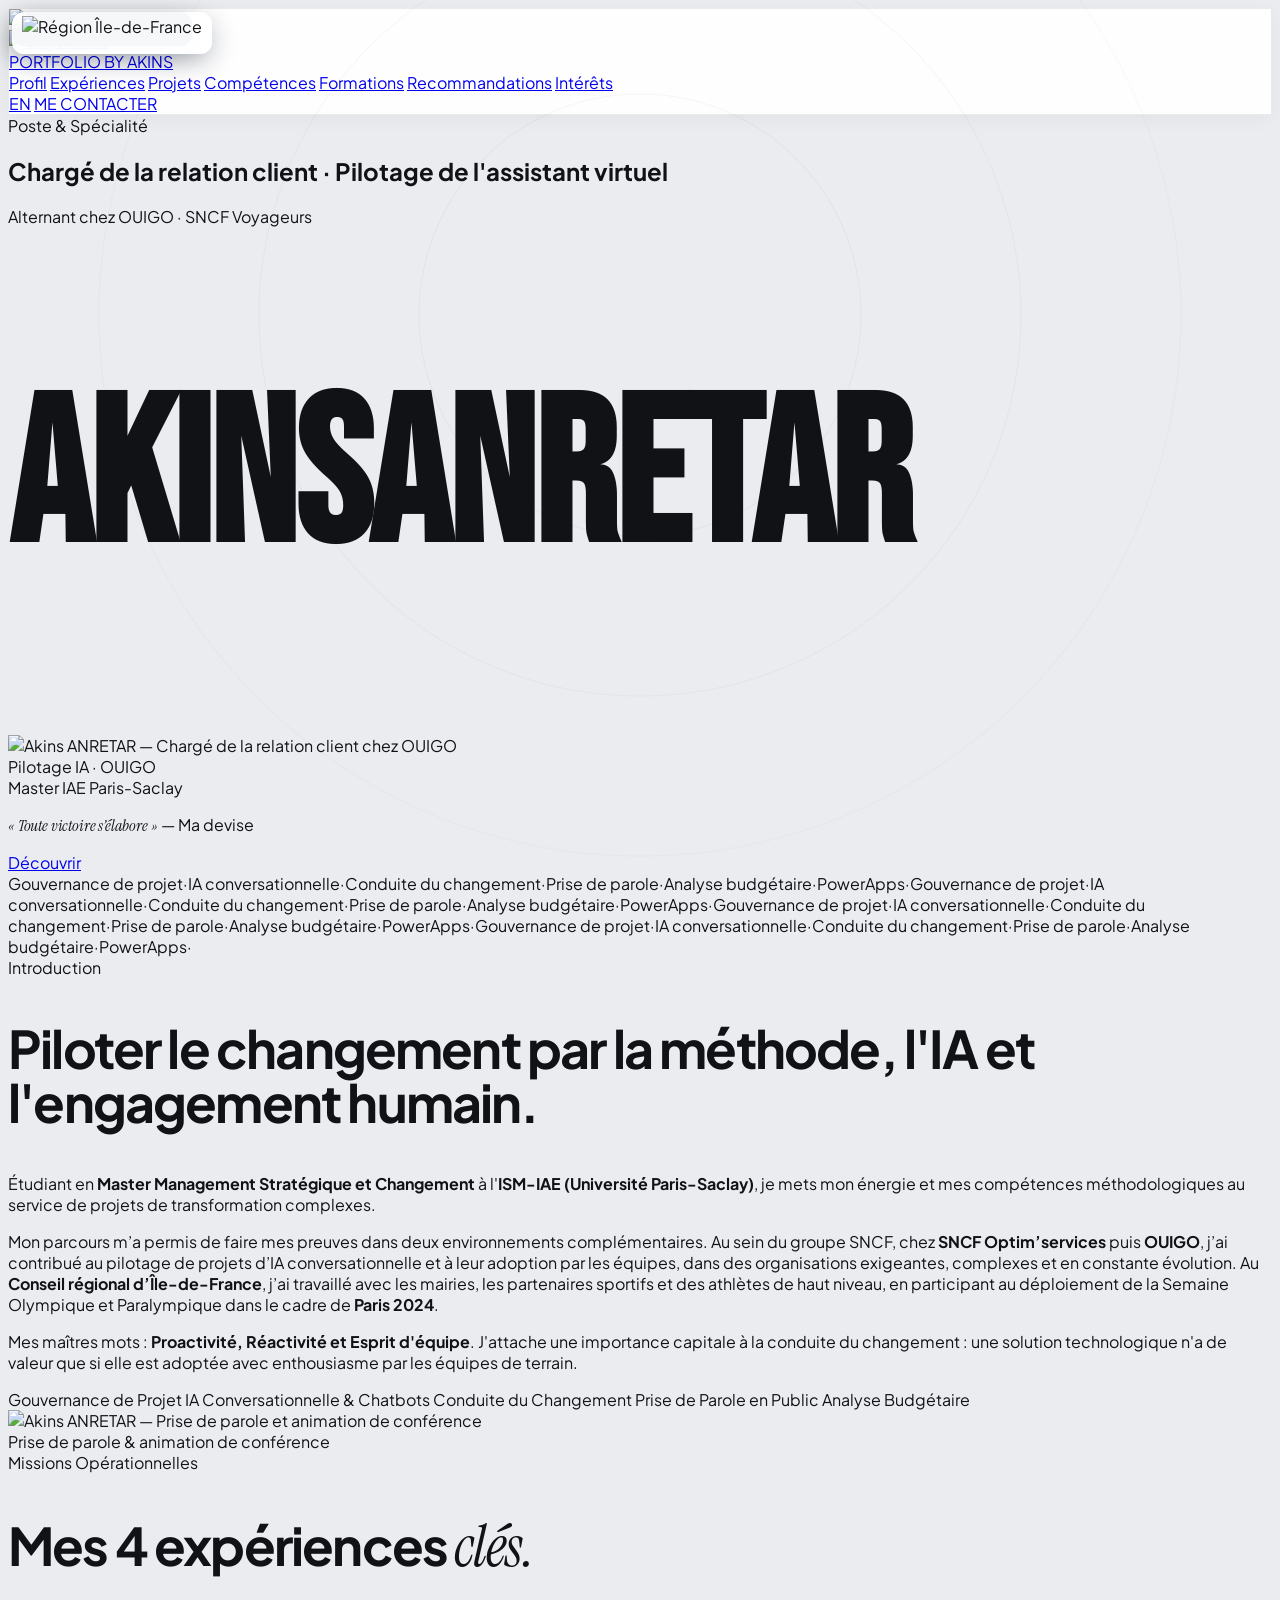
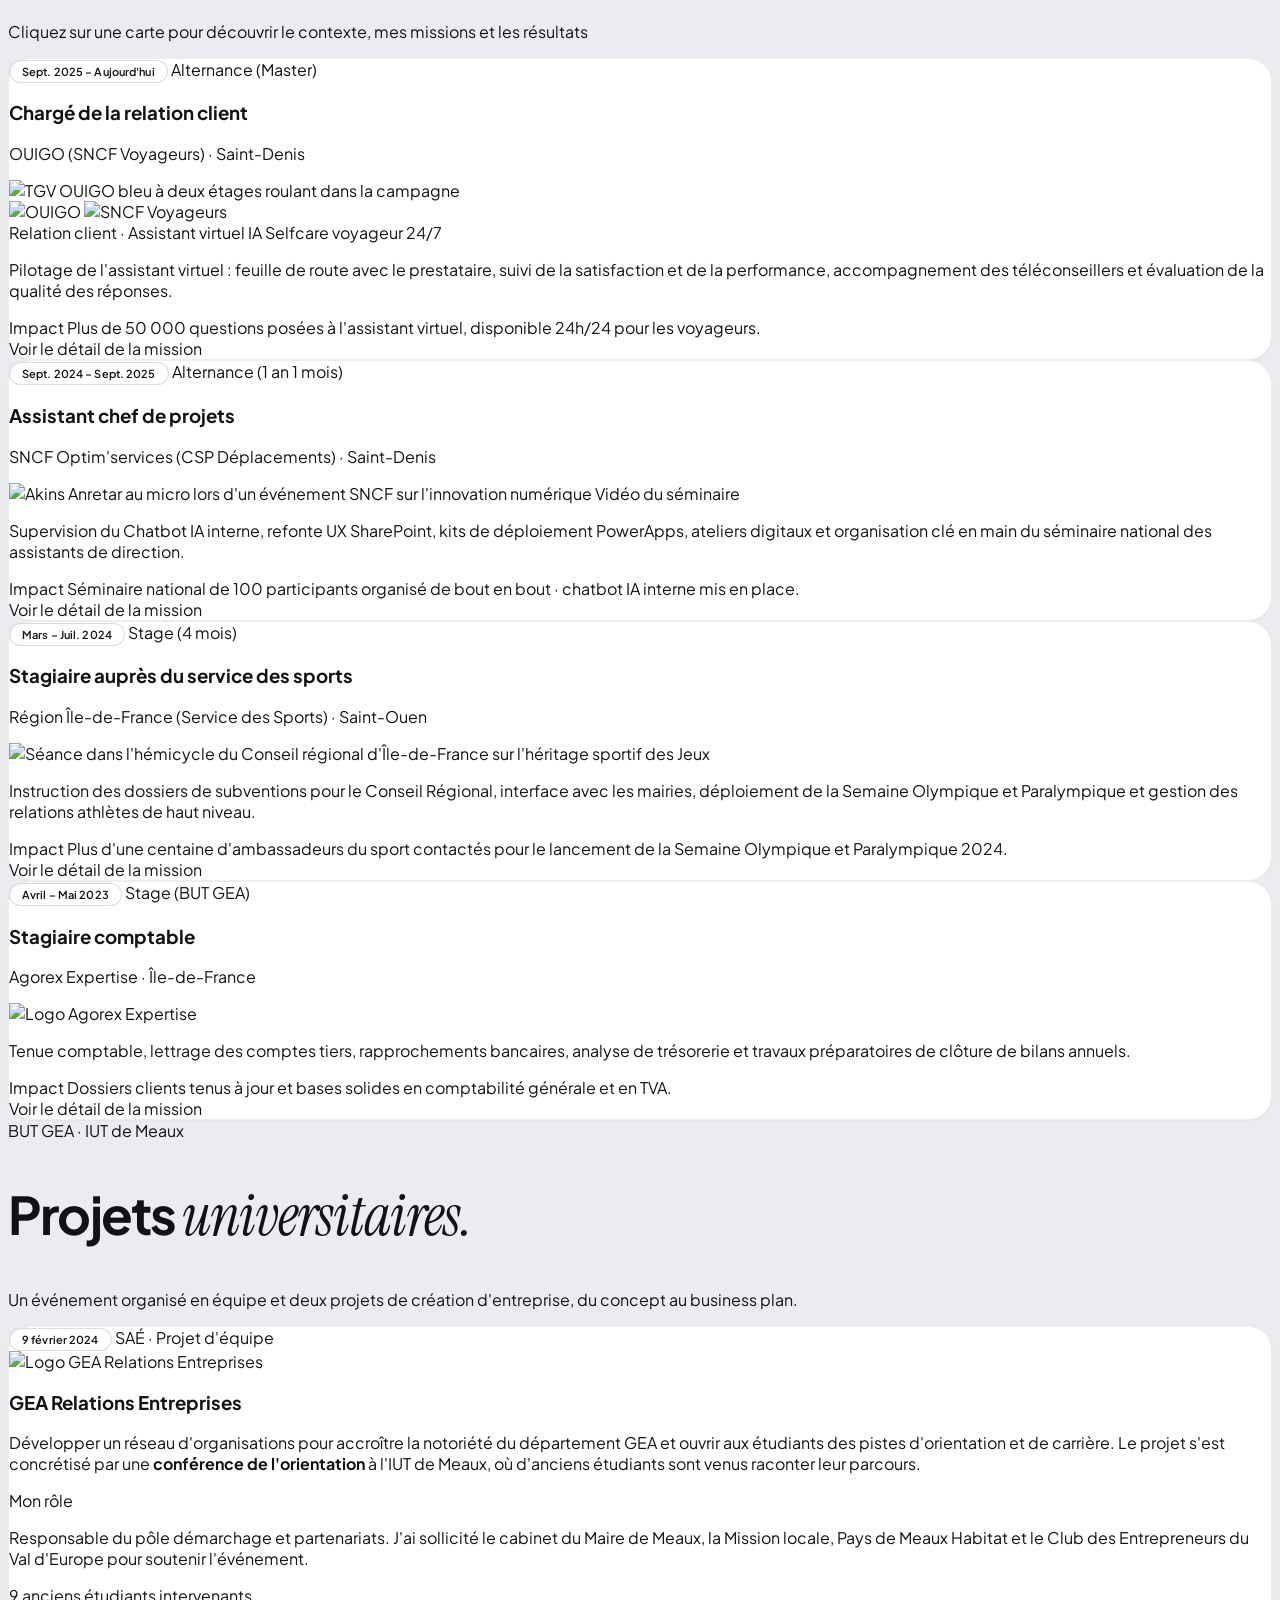
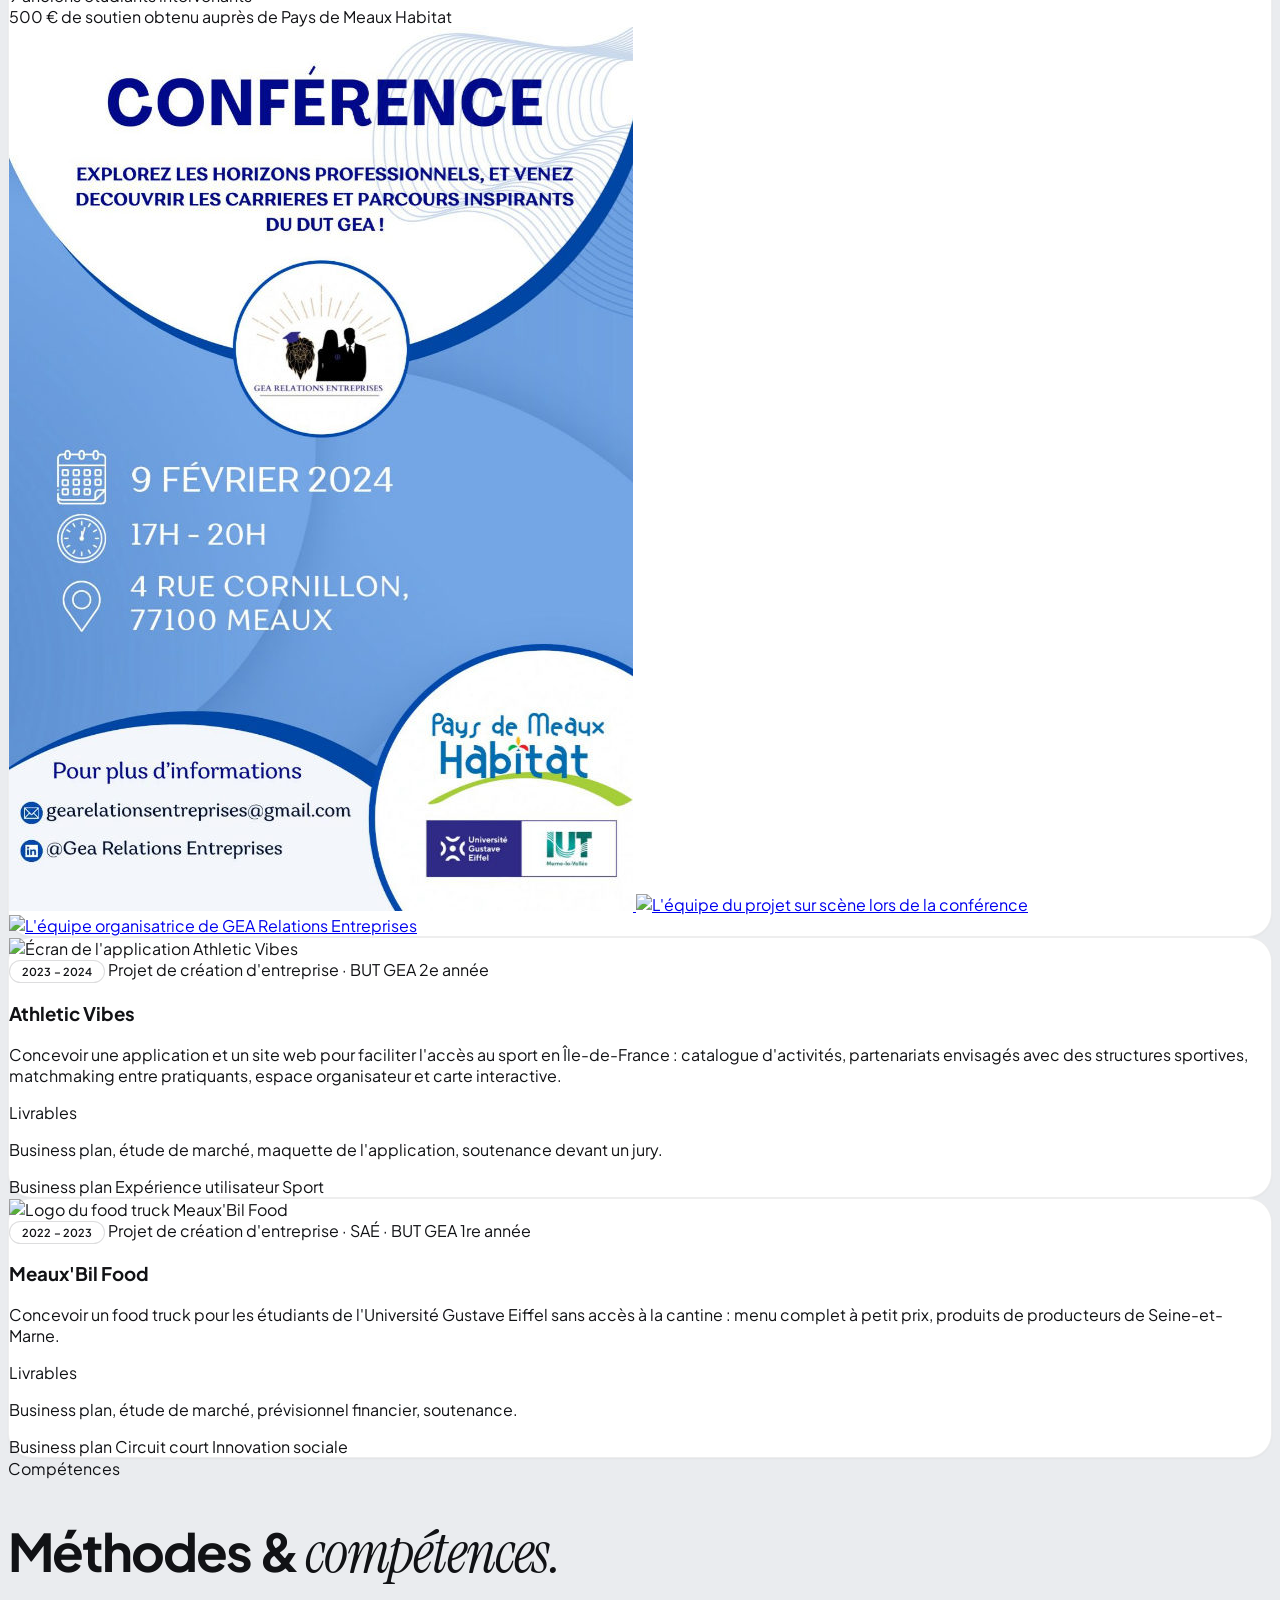
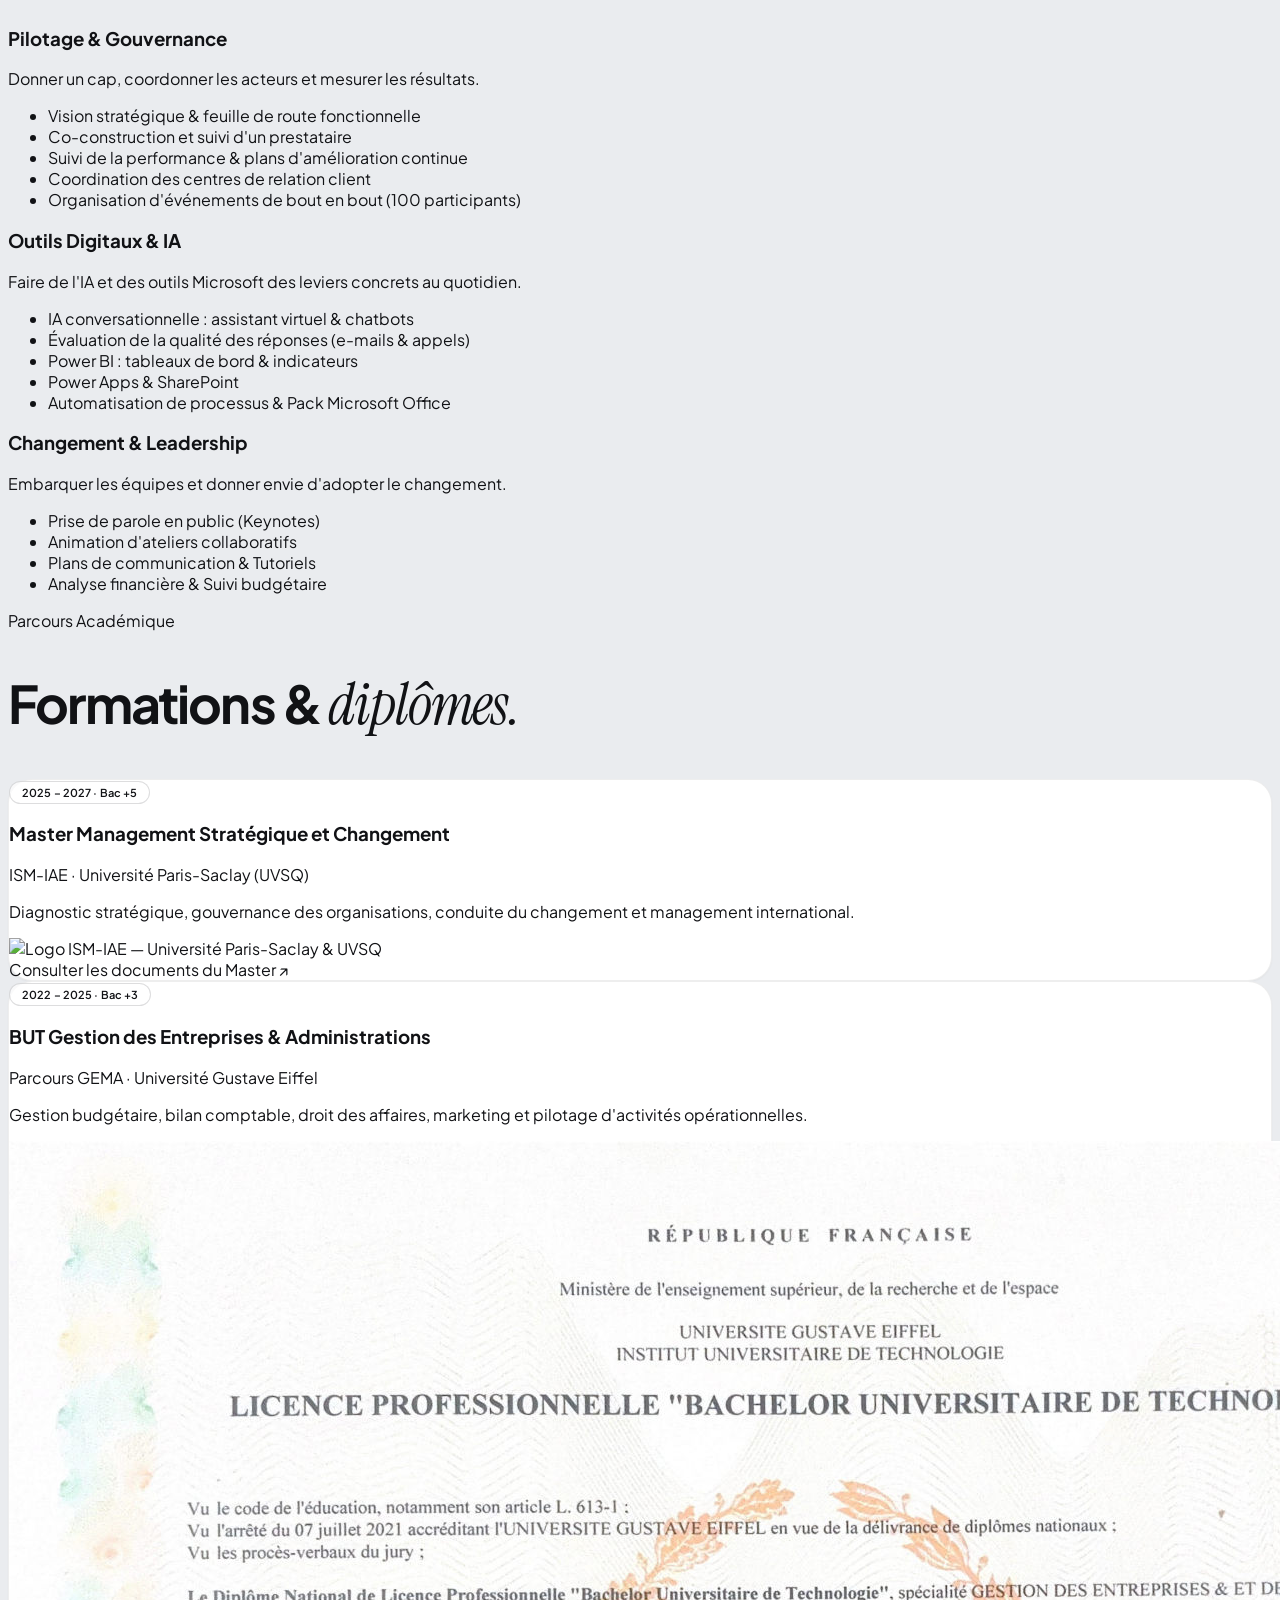
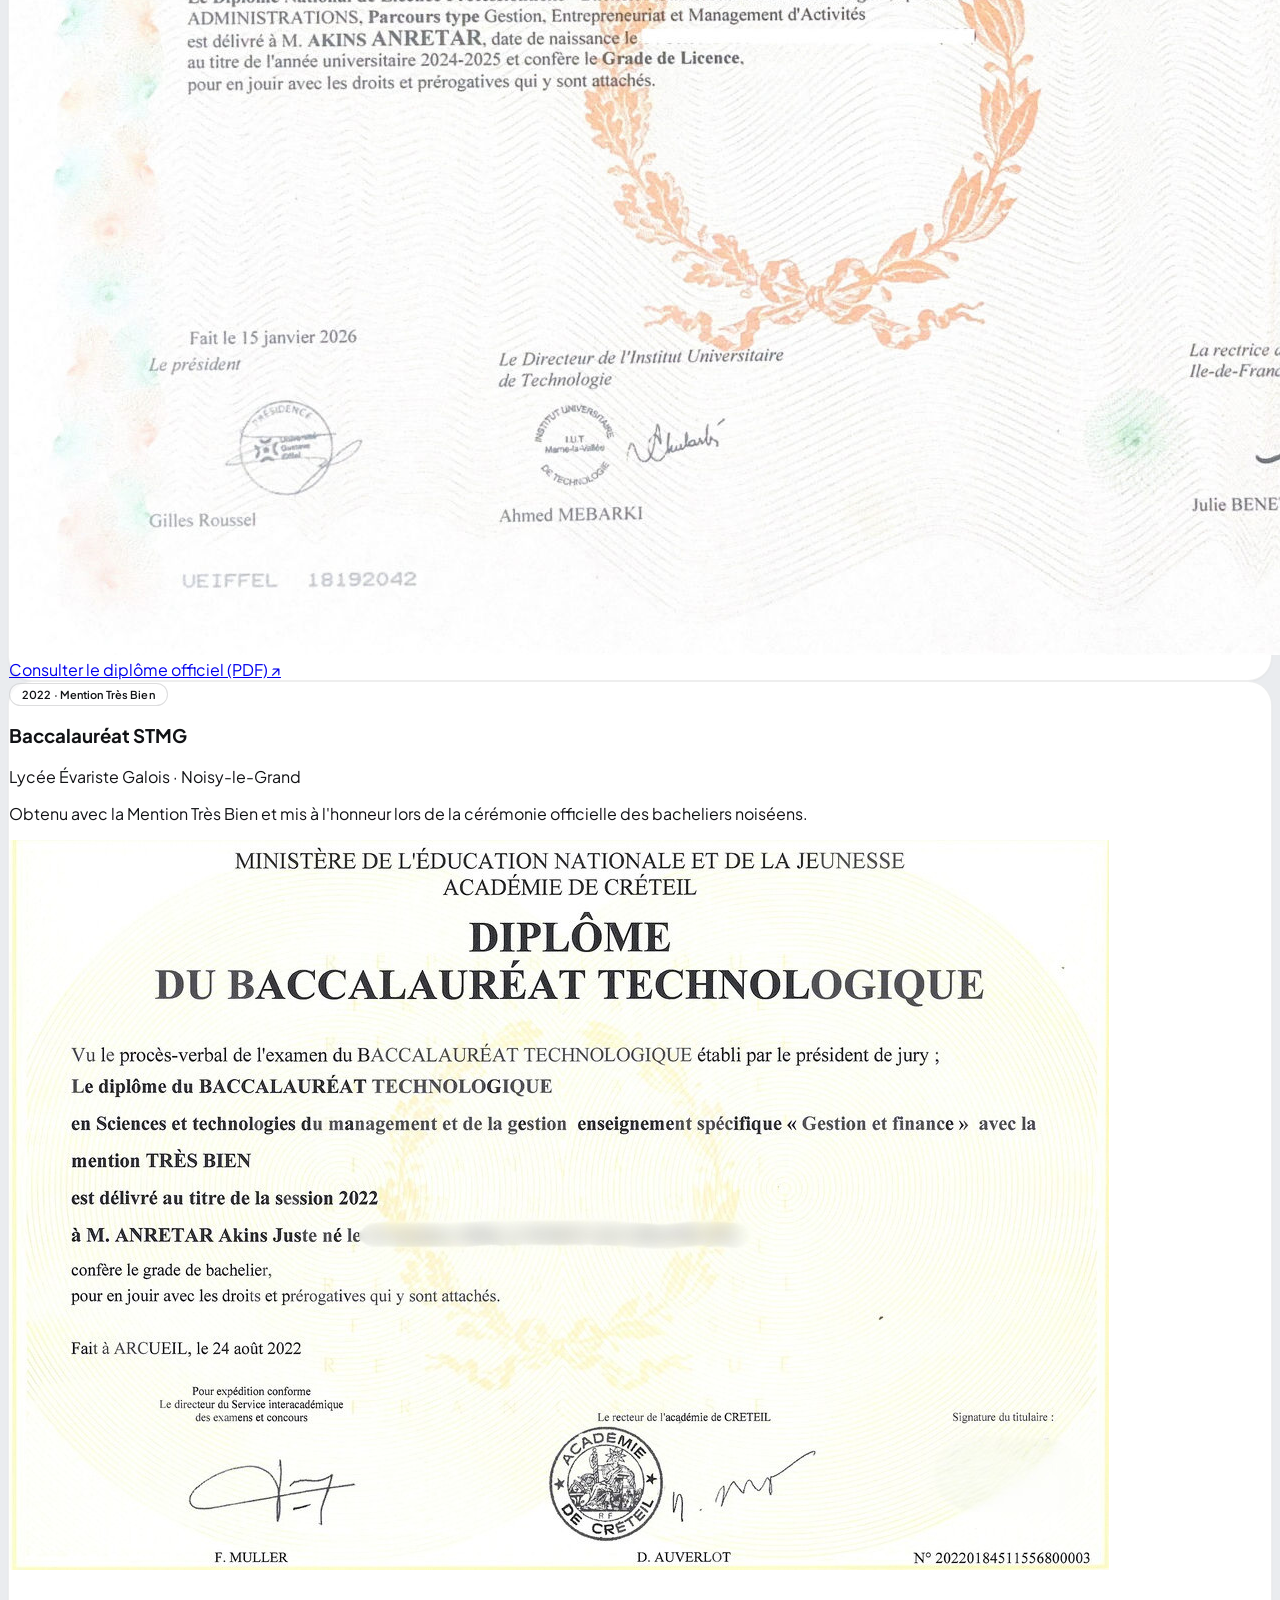
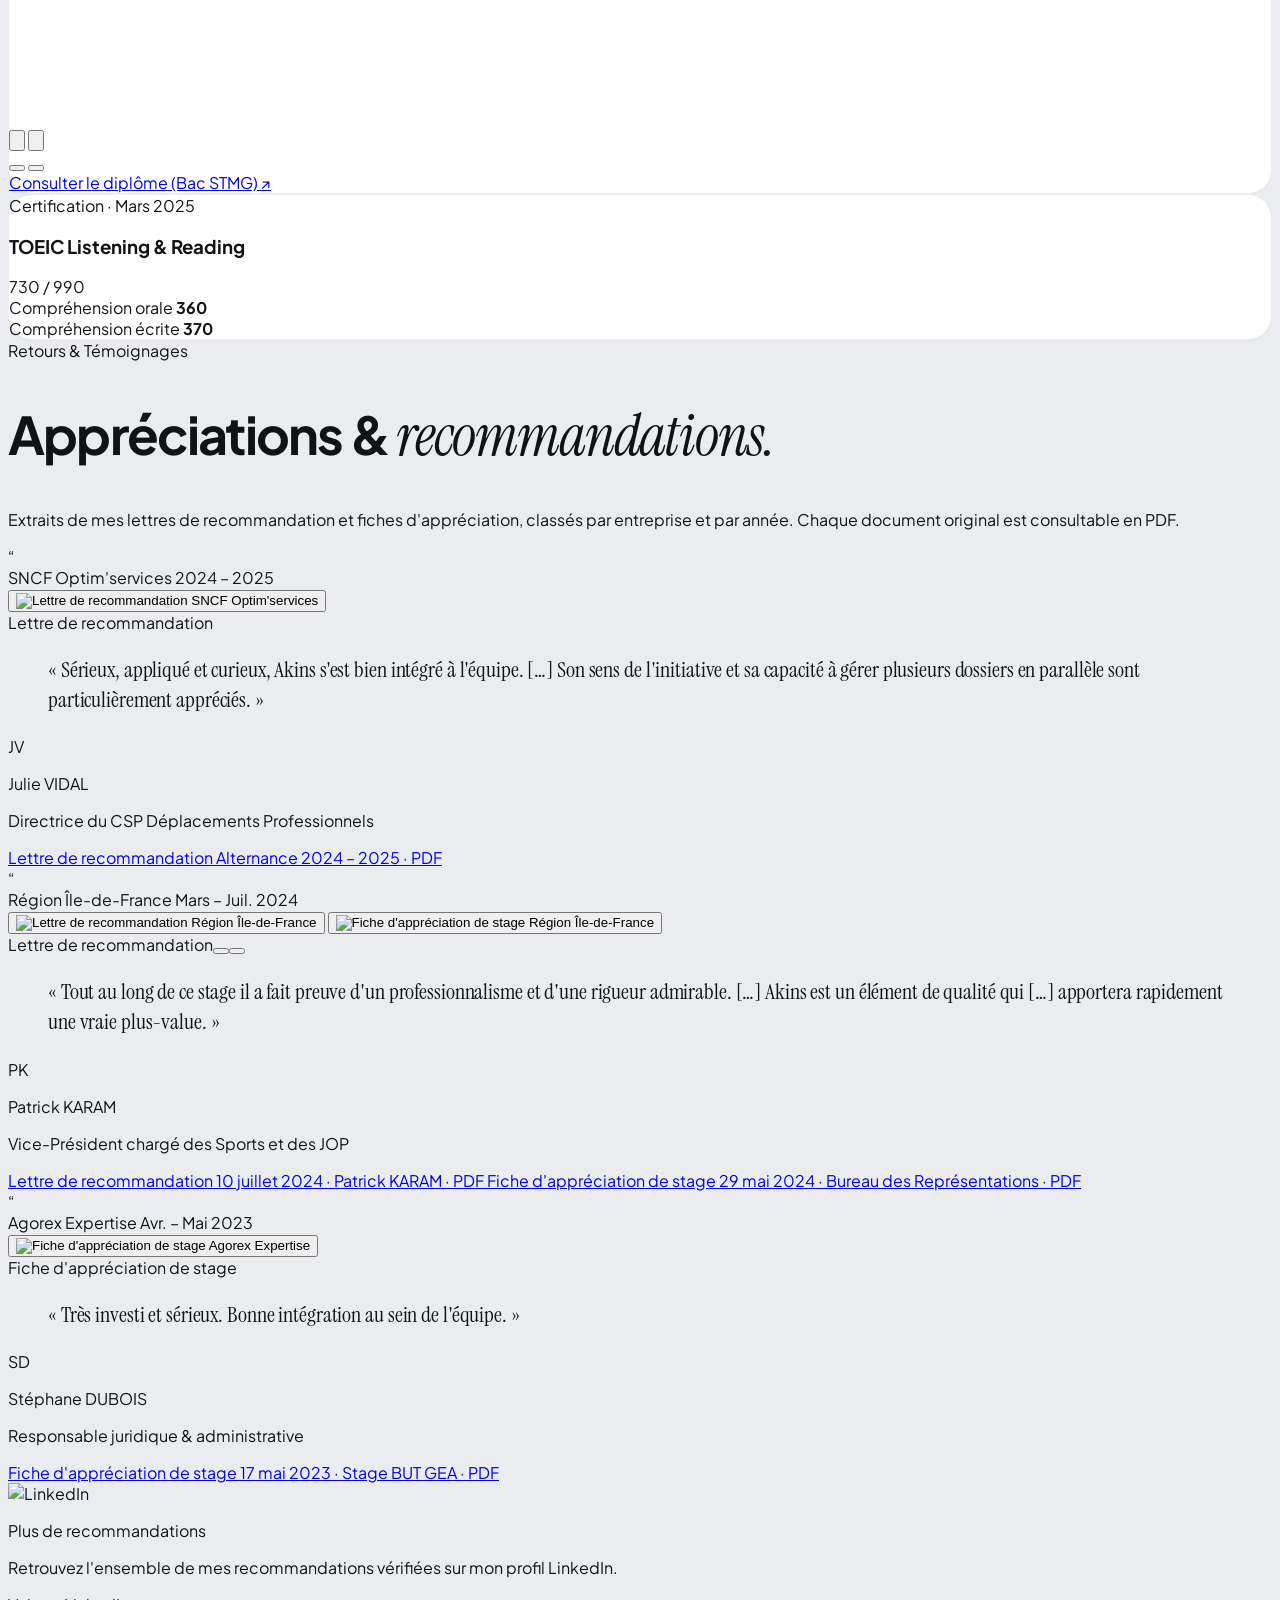
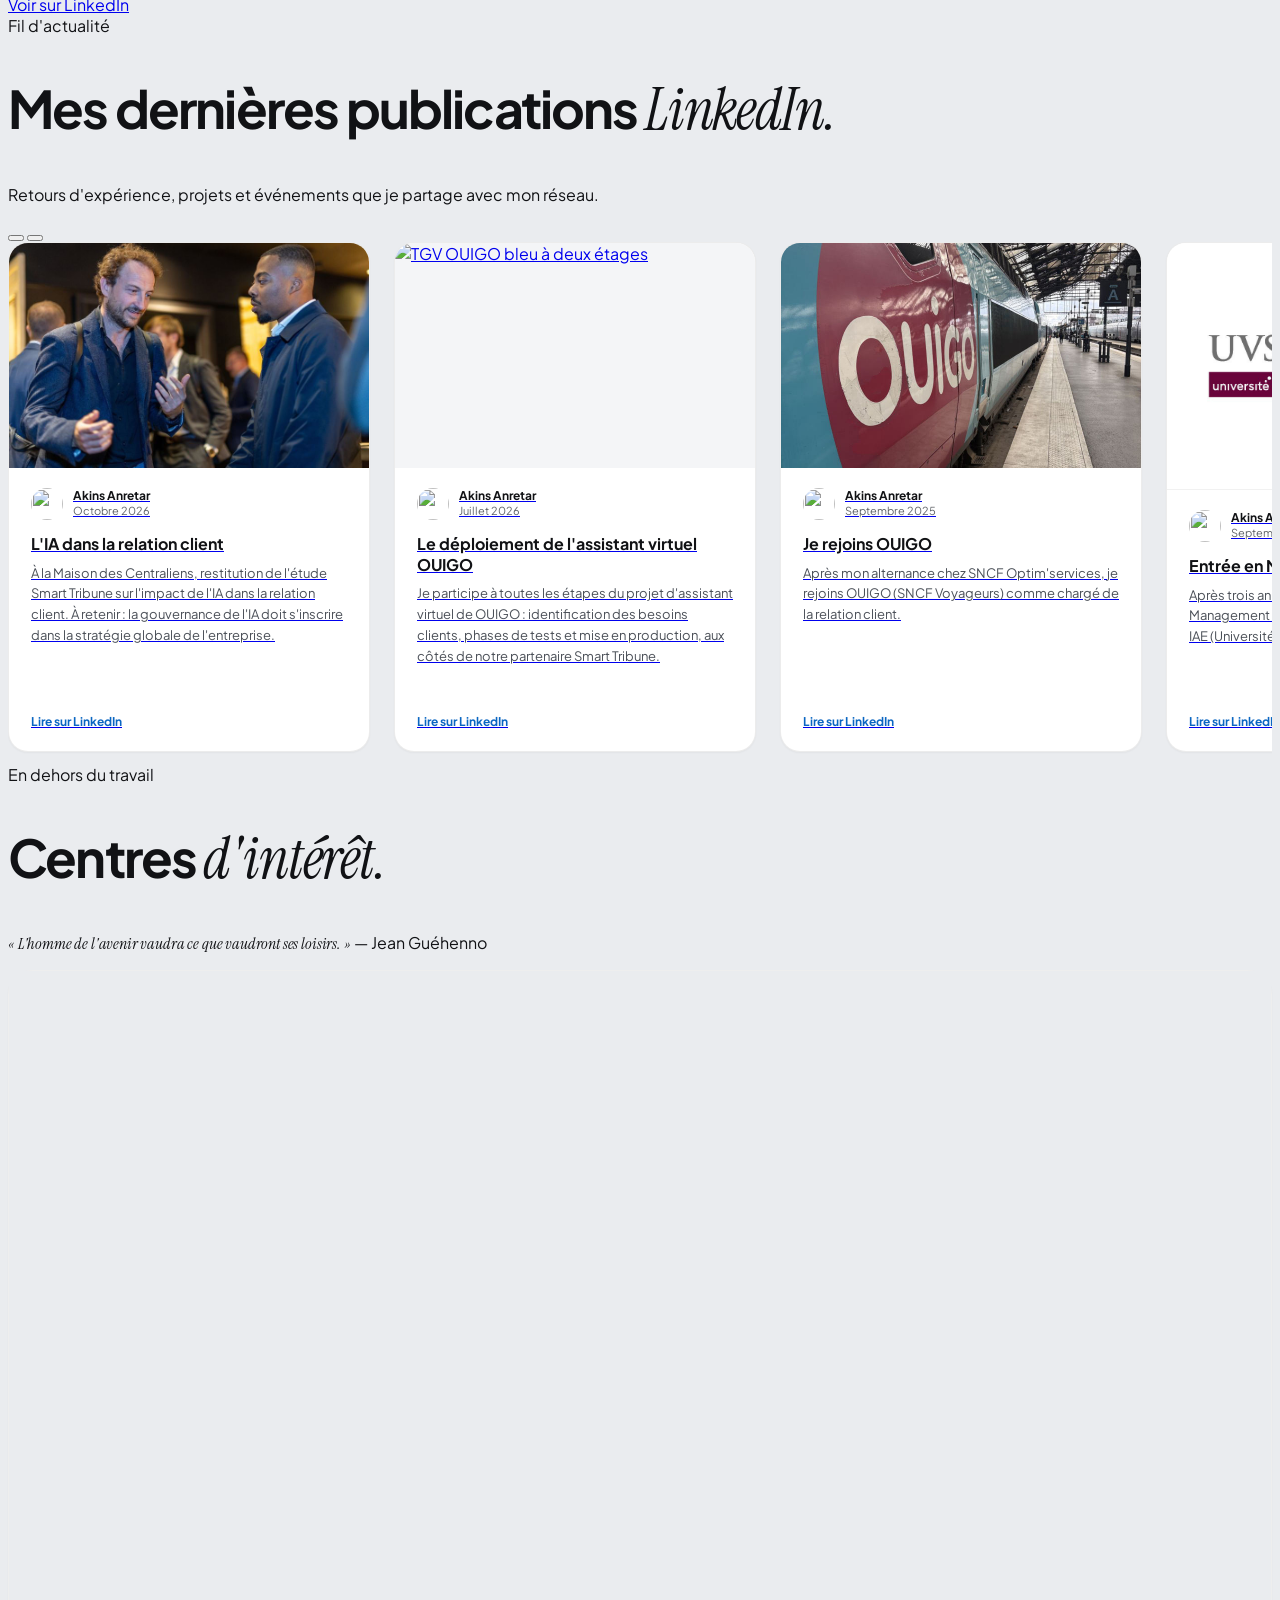
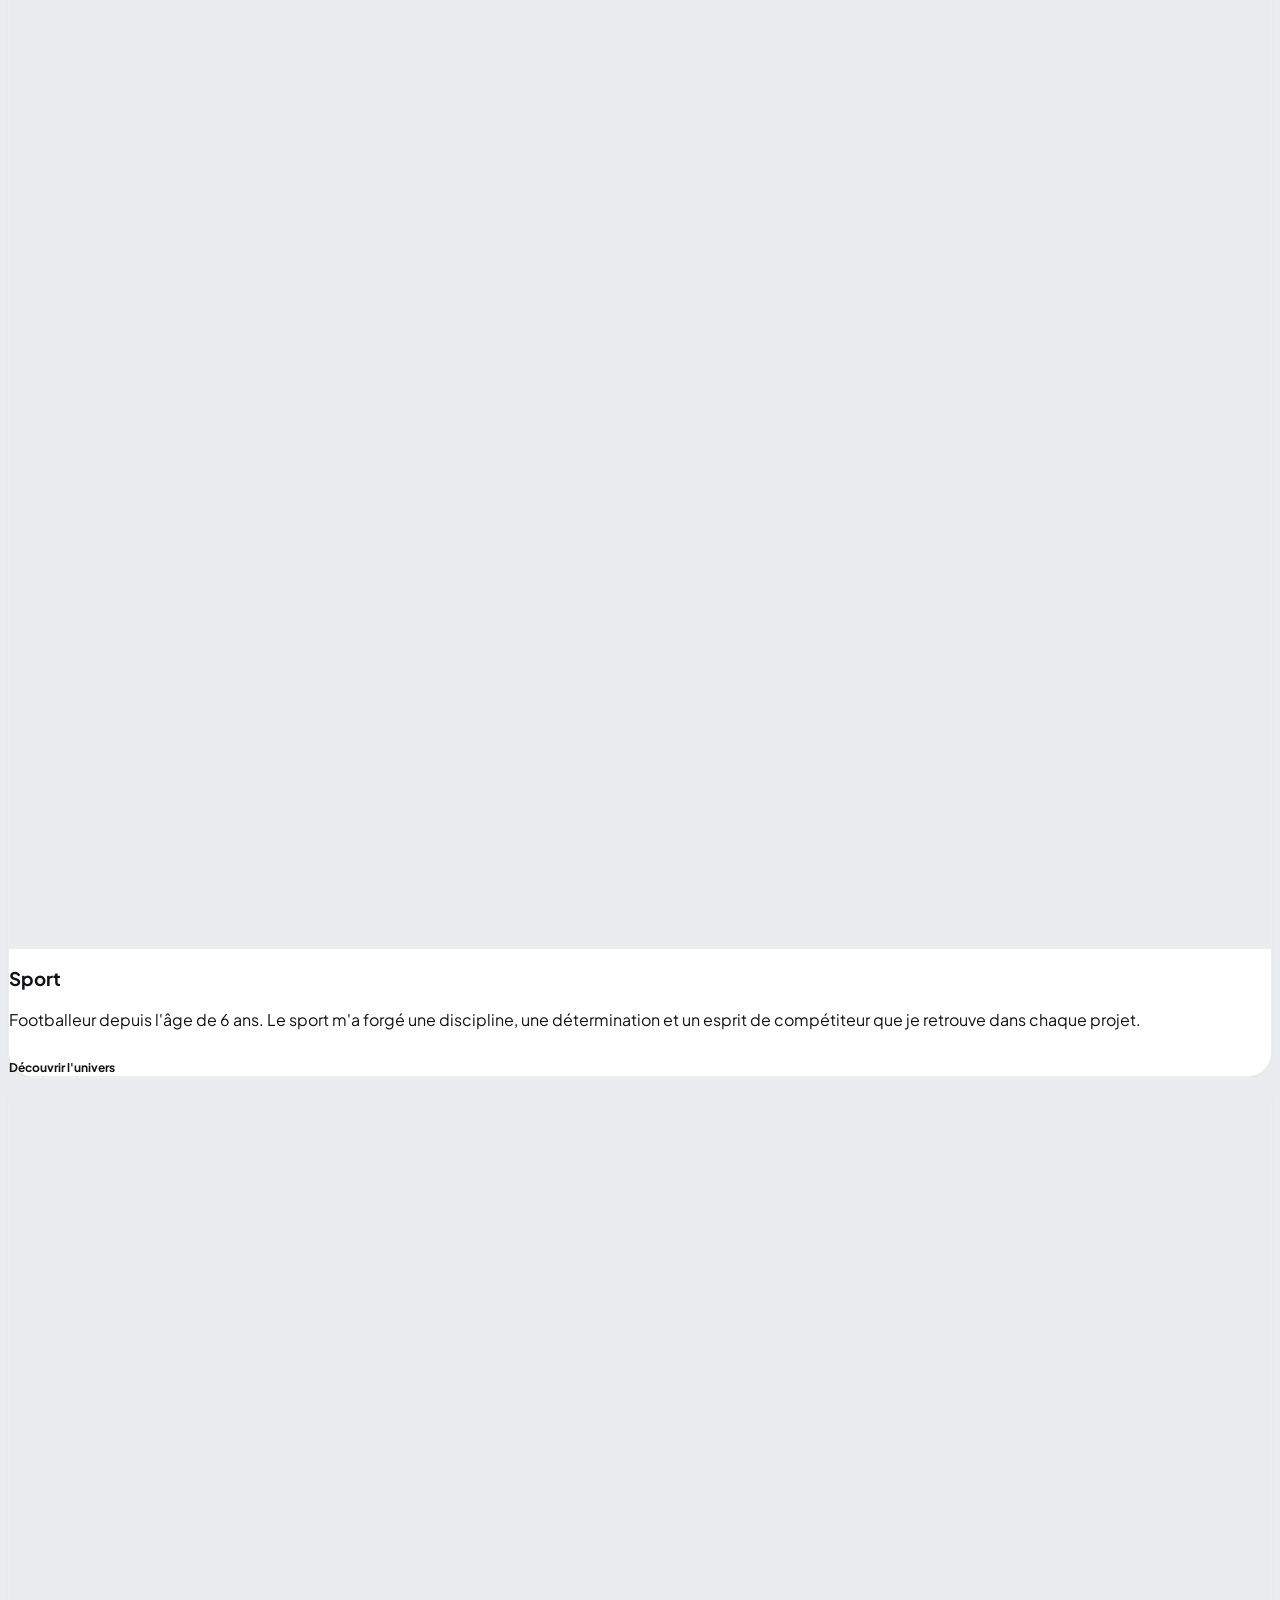
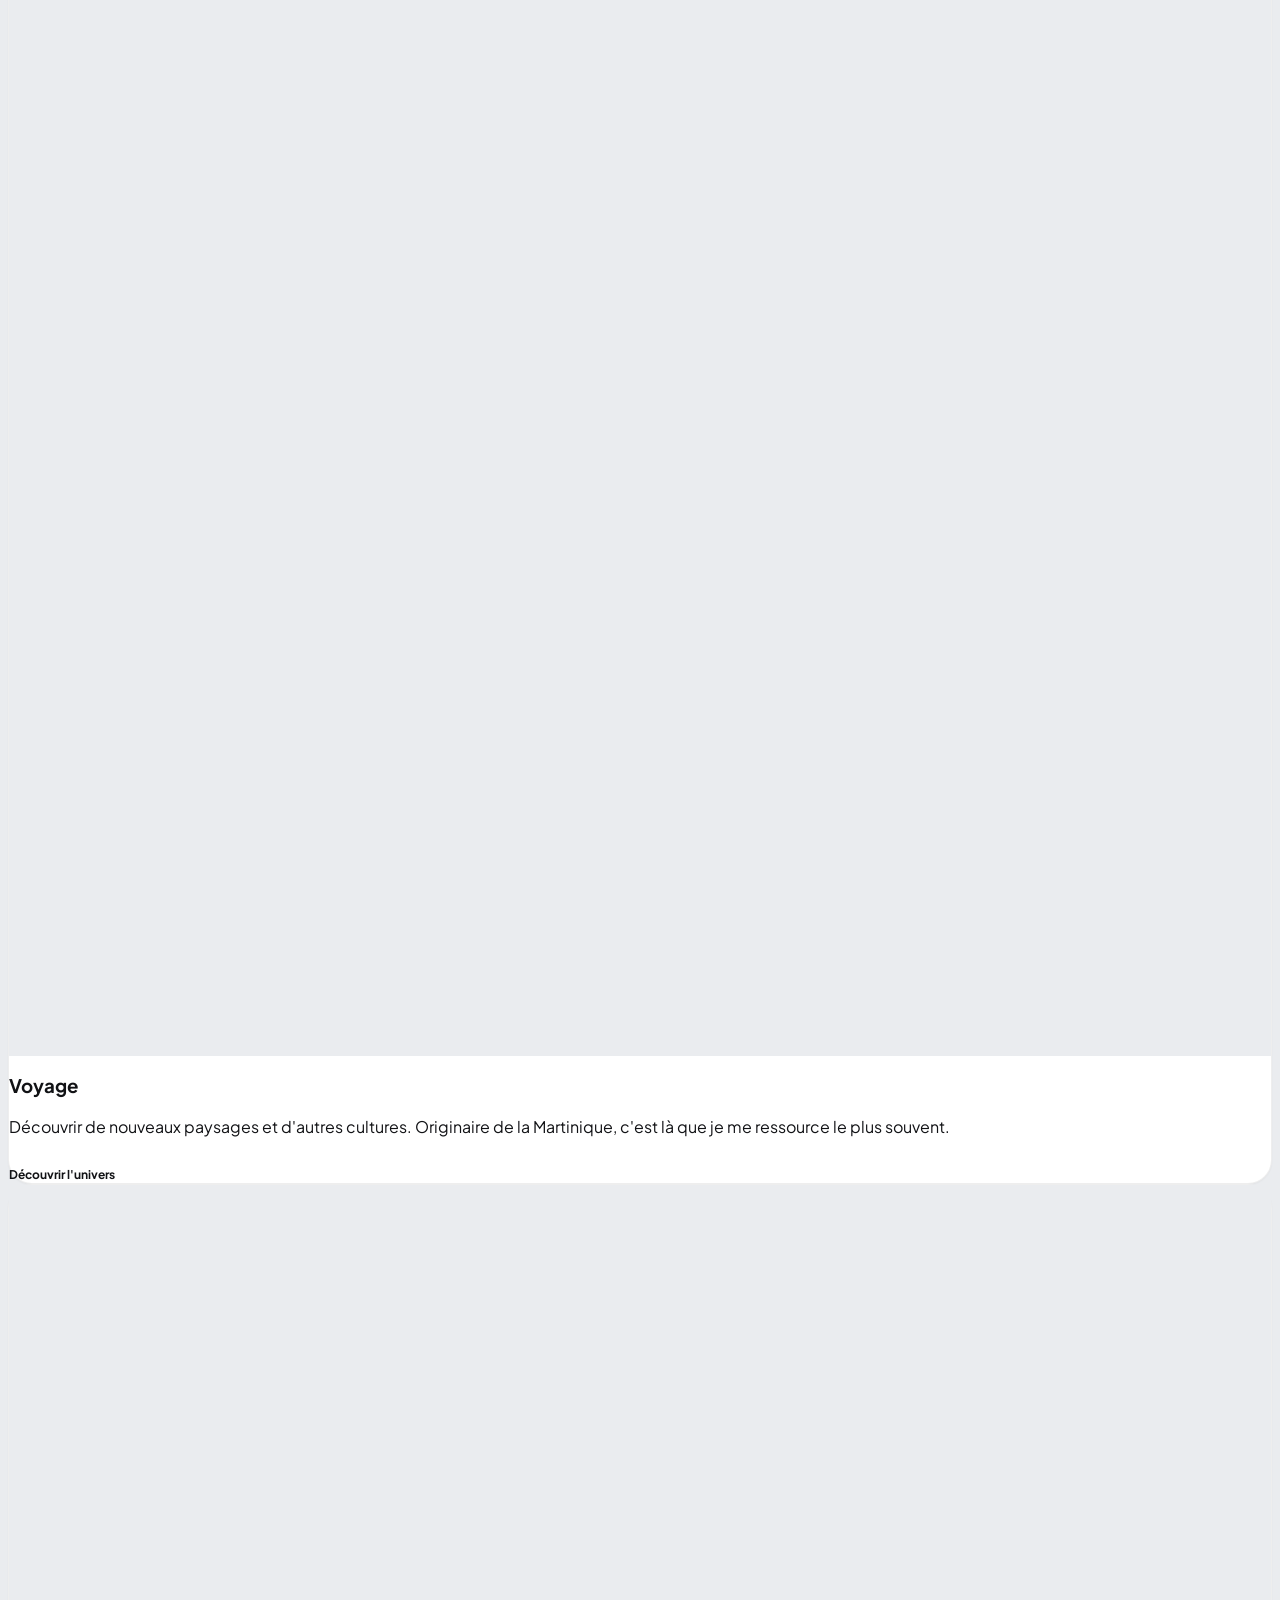
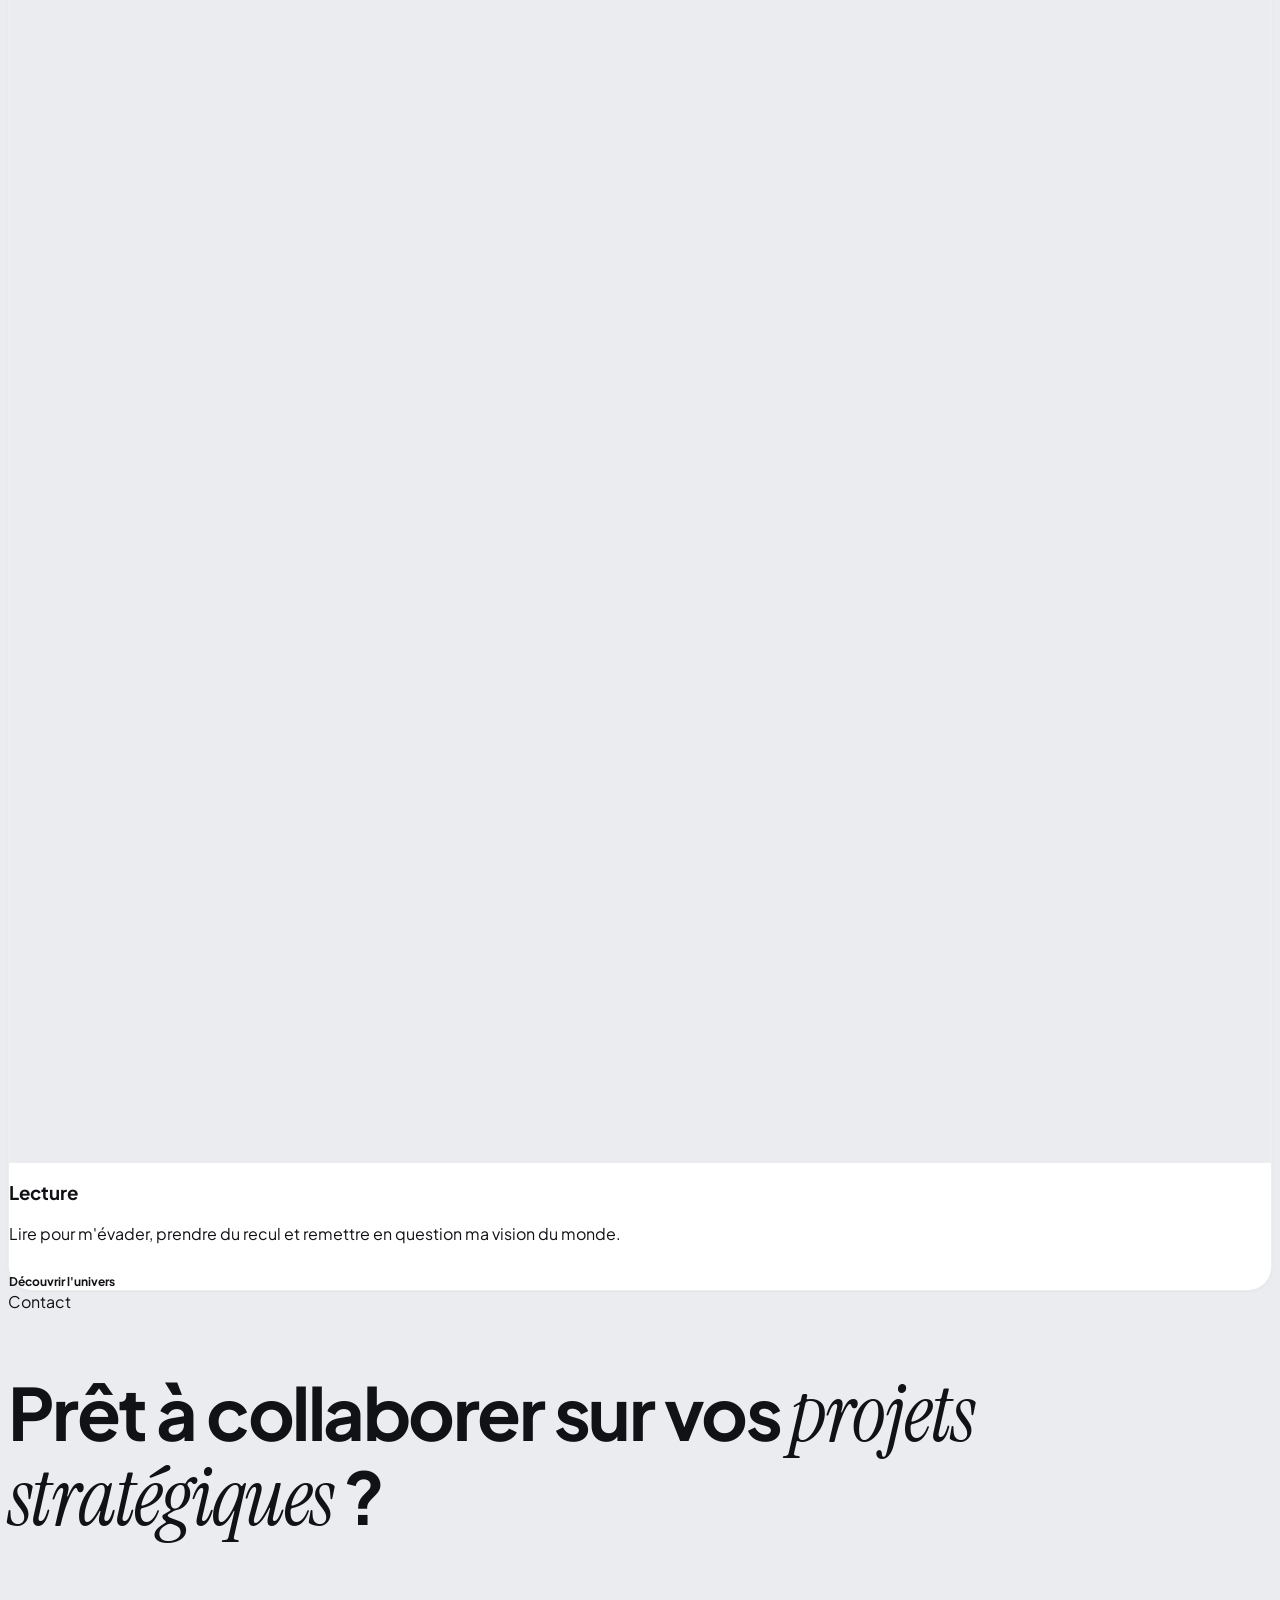
==== index.html @ fc7fabdc "Introduction : nouveau titre de section et « faire mes preuves », en français et en anglais Co-Autho" ====
<!DOCTYPE html>
<html lang="fr" class="scroll-smooth">

<head>
  <script>document.documentElement.classList.add('fx')</script>
  <meta charset="UTF-8">
  <meta name="viewport" content="width=device-width, initial-scale=1.0">
  <title>Akins ANRETAR — Chargé de la relation client chez OUIGO</title>
  <meta name="description"
    content="Portfolio d'Akins ANRETAR, chargé de la relation client chez OUIGO (SNCF Voyageurs), en charge du pilotage de l'assistant virtuel. Master Management Stratégique (IAE Paris-Saclay).">
  <meta name="author" content="Akins ANRETAR">
  <meta name="theme-color" content="#111215">
  <meta property="og:type" content="profile">
  <meta property="og:locale" content="fr_FR">
  <meta property="og:title" content="Akins ANRETAR — Chargé de la relation client chez OUIGO">
  <meta property="og:description"
    content="Pilotage de projets IA et conduite du changement chez OUIGO et SNCF Optim'services. Master Management Stratégique & Changement (ISM-IAE Paris-Saclay).">
  <meta property="og:url" content="https://akinsanretar.github.io/portfolio-akins/">
  <meta property="og:image" content="https://akinsanretar.github.io/portfolio-akins/assets/images/og-image.jpg">
  <meta property="og:image:width" content="1200">
  <meta property="og:image:height" content="630">
  <meta property="og:image:alt" content="Akins ANRETAR, chargé de la relation client chez OUIGO">
  <meta name="twitter:card" content="summary_large_image">
  <meta name="twitter:title" content="Akins ANRETAR — Chargé de la relation client chez OUIGO">
  <meta name="twitter:description"
    content="Pilotage de l'assistant virtuel chez OUIGO, conduite du changement. Master Management Stratégique & Changement (ISM-IAE Paris-Saclay).">
  <meta name="twitter:image" content="https://akinsanretar.github.io/portfolio-akins/assets/images/og-image.jpg">
  <link rel="canonical" href="https://akinsanretar.github.io/portfolio-akins/">
  <link rel="alternate" hreflang="fr" href="https://akinsanretar.github.io/portfolio-akins/">
  <link rel="alternate" hreflang="en" href="https://akinsanretar.github.io/portfolio-akins/en.html">
  <link rel="alternate" hreflang="x-default" href="https://akinsanretar.github.io/portfolio-akins/">
  <link rel="icon" type="image/png" sizes="32x32" href="assets/images/favicon-32.png">
  <link rel="icon" type="image/png" sizes="192x192" href="assets/images/icon-192.png">
  <link rel="apple-touch-icon" href="assets/images/apple-touch-icon.png">

  <script type="application/ld+json">
  {
    "@context": "https://schema.org",
    "@type": "Person",
    "name": "Akins ANRETAR",
    "url": "https://akinsanretar.github.io/portfolio-akins/",
    "image": "https://akinsanretar.github.io/portfolio-akins/assets/images/img_PRO.jpg",
    "jobTitle": "Chargé de la relation client",
    "description": "Chargé de la relation client chez OUIGO, en charge du pilotage de l'assistant virtuel.",
    "worksFor": {
      "@type": "Organization",
      "name": "OUIGO (SNCF Voyageurs)",
      "url": "https://www.ouigo.com/"
    },
    "alumniOf": [
      { "@type": "CollegeOrUniversity", "name": "ISM-IAE, Université Paris-Saclay" },
      { "@type": "CollegeOrUniversity", "name": "IUT de Meaux, Université Gustave Eiffel" }
    ],
    "knowsLanguage": ["fr", "en"],
    "sameAs": ["https://www.linkedin.com/in/akins-anretar"]
  }
  </script>

  <!-- Tailwind CSS via CDN -->
  <script src="https://cdn.tailwindcss.com"></script>
  <script>
    tailwind.config = {
      theme: {
        extend: {
          colors: {
            brand: {
              page: '#EAECEF',
              card: '#FFFFFF',
              dark: '#111215',
              muted: '#5F6368',
              border: '#D8DCE2'
            }
          },
          fontFamily: {
            sans: ['"Plus Jakarta Sans"', 'system-ui', '-apple-system', 'sans-serif'],
            display: ['"Bebas Neue"', '"Anton"', 'sans-serif'],
          }
        }
      }
    }
  </script>

  <!-- Lucide Icons -->
  <script src="https://unpkg.com/lucide@0.460.0/dist/umd/lucide.min.js"></script>

  <!-- Custom CSS for Matthew Brutalist Luxe Theme -->
  <link rel="stylesheet" href="assets/css/style.css?v=20261105c">
  <link rel="stylesheet" href="assets/css/apple-effects.css?v=20261105c">
  <link rel="stylesheet" href="assets/css/doc-stack.css?v=20261105c">
  <link rel="stylesheet" href="assets/css/interests.css?v=20261105c">
  <link rel="stylesheet" href="assets/css/train-cover.css?v=20261105c">
</head>

<body class="bg-[#EAECEF] text-[#111215] antialiased selection:bg-black selection:text-white relative">

  <!-- ========================================== -->
  <!-- OVERLAY DE RÉVÉLATION (LOGO REVEAL APPLE LIGHT) -->
  <!-- ========================================== -->
  <div id="logo-reveal-overlay" aria-hidden="true"
    class="fixed inset-0 z-[9999] bg-[#FBFBFD] flex flex-col items-center justify-center cursor-pointer select-none outline-none"
    style="transition: transform 800ms cubic-bezier(0.77, 0, 0.175, 1); will-change: transform;">
    
    <!-- Halot subtil d'ambiance Apple -->
    <div class="absolute inset-0 bg-[radial-gradient(circle_at_50%_45%,rgba(0,0,0,0.015),transparent_70%)] pointer-events-none"></div>

    <div id="logo-reveal-content" class="relative z-10 flex flex-col items-center justify-center gap-7 px-6 transition-all duration-700 ease-out opacity-0 scale-95 translate-y-2">
      <!-- Logo centré façon Apple Studio -->
      <div class="relative flex items-center justify-center p-6 sm:p-7 rounded-3xl bg-white border border-black/[0.05] shadow-[0_20px_50px_rgba(0,0,0,0.05)] hover:shadow-[0_25px_60px_rgba(0,0,0,0.08)] transition-all duration-500">
        <img src="assets/images/Logo_AKINS.png" alt="Logo Akins ANRETAR"
          class="w-[clamp(110px,20vw,170px)] h-auto object-contain drop-shadow-[0_2px_8px_rgba(0,0,0,0.04)]" />
      </div>

      <!-- Signature manuscrite qui s'écrit -->
      <div class="relative -mt-2 flex flex-col items-center pointer-events-none" aria-hidden="true">
        <span id="logo-reveal-signature" class="signature">Akins Anretar</span>
        <span id="logo-reveal-signature-line" class="signature-line"></span>
      </div>

    </div>
  </div>

  <script>
    (function () {
      const overlay = document.getElementById('logo-reveal-overlay');
      const content = document.getElementById('logo-reveal-content');
      if (!overlay || !content) return;

      // L'intro ne s'affiche qu'une fois par visite, et jamais sur un lien direct vers une section
      let seen = false;
      try { seen = sessionStorage.getItem('introSeen') === '1'; sessionStorage.setItem('introSeen', '1'); } catch (e) {}
      if (seen || location.hash) { overlay.remove(); return; }

      // 1. Préchargement du son de transition
      let revealAudio = null;

      try {
        revealAudio = new Audio('assets/audio/reveal.mp3');
        revealAudio.preload = 'auto';
        revealAudio.onerror = function () { revealAudio = null; };
      } catch (e) {
        revealAudio = null;
      }

      // Animation d'apparition du logo
      setTimeout(function () {
        content.classList.remove('opacity-0', 'scale-90', 'translate-y-2');
        content.classList.add('opacity-100', 'scale-100', 'translate-y-0');
      }, 50);

      // 2. Signature : elle s'écrit sous le logo, puis l'écran s'efface tout seul
      const signature = document.getElementById('logo-reveal-signature');
      const signatureLine = document.getElementById('logo-reveal-signature-line');
      const reducedMotion = window.matchMedia && window.matchMedia('(prefers-reduced-motion: reduce)').matches;

      function startSignature() {
        if (!signature || signature.classList.contains('is-writing')) return;
        signature.classList.add('is-writing');
        if (signatureLine) signatureLine.classList.add('is-writing');
        setTimeout(handleReveal, reducedMotion ? 600 : 2600);
      }

      // On attend la police manuscrite (au plus 1,5 s) pour éviter un affichage de secours
      const fontReady = document.fonts && document.fonts.load
        ? document.fonts.load('1em "Mrs Saint Delafield"')
        : Promise.resolve();
      Promise.race([fontReady, new Promise(function (r) { setTimeout(r, 1500); })])
        .then(function () { setTimeout(startSignature, 450); })
        .catch(startSignature);

      let isRevealed = false;

      function finishReveal() {
        overlay.remove();
        window.dispatchEvent(new Event('resize'));
      }

      function handleReveal() {
        if (isRevealed) return;
        isRevealed = true;

        if (revealAudio) {
          try {
            revealAudio.currentTime = 0;
            const p = revealAudio.play();
            if (p && typeof p.catch === 'function') p.catch(function () {});
          } catch (e) {}
        }

        const prefersReduced = window.matchMedia && window.matchMedia('(prefers-reduced-motion: reduce)').matches;
        if (prefersReduced) {
          finishReveal();
          return;
        }

        // Lancement de l'animation de translation vers le haut
        overlay.style.transform = 'translateY(-100%)';
        content.style.opacity = '0';
        content.style.transform = 'scale(0.9) translateY(-1rem)';

        // Fin de l'animation de révélation (820ms)
        setTimeout(finishReveal, 820);
      }

      // Un clic, une touche ou un défilement passe l'intro immédiatement
      overlay.addEventListener('click', handleReveal);
      window.addEventListener('keydown', handleReveal, { once: true });
      window.addEventListener('wheel', handleReveal, { once: true, passive: true });
      window.addEventListener('touchstart', handleReveal, { once: true, passive: true });
      // Filet de sécurité si la police tarde : l'intro ne dure jamais plus de 5 s
      setTimeout(handleReveal, 5000);
    })();
  </script>

  <!-- ========================================== -->
  <!-- FLOATING PILL NAVBAR                       -->
  <!-- ========================================== -->
  <div class="fixed top-0 left-0 right-0 z-50 px-4 sm:px-6 pt-4 pointer-events-none">
    <header
      class="max-w-5xl mx-auto floating-navbar px-4 sm:px-6 py-3 rounded-2xl sm:rounded-full pointer-events-auto flex items-center justify-between transition-all">

      <!-- Brand Logo / Monogram -->
      <a href="#" class="flex items-center gap-2.5 group">
        <div class="relative w-8 h-8 rounded-full overflow-hidden ring-2 ring-black/15 shadow-sm">
          <img src="assets/images/img_PRO.jpg" alt="Akins ANRETAR" class="w-full h-full object-cover object-top" />
        </div>
        <div
          class="w-8 h-8 rounded-lg bg-white border border-gray-200 p-1 shadow-sm flex items-center justify-center group-hover:border-black transition">
          <img src="assets/images/Logo_AKINS.png" alt="Logo Akins" class="w-full h-full object-contain" />
        </div>
        <span class="text-xs font-bold uppercase tracking-wider text-black font-sans hidden sm:inline-block lg:hidden">
          PORTFOLIO BY <span class="font-extrabold">AKINS</span>
        </span>
      </a>

      <!-- Center Nav Links -->
      <nav
        class="hidden lg:flex items-center gap-3 xl:gap-4 text-[11px] font-bold uppercase tracking-wider text-gray-500 whitespace-nowrap"
        aria-label="Navigation principale">
        <a href="#profil" class="hover:text-black transition">Profil</a>
        <a href="#experiences" class="hover:text-black transition">Expériences</a>
        <a href="#projets" class="hover:text-black transition">Projets</a>
        <a href="#methodes" class="hover:text-black transition">Compétences</a>
        <a href="#formations" class="hover:text-black transition">Formations</a>
        <a href="#appreciation" class="hover:text-black transition">Recommandations</a>
        <a href="#interets" class="hover:text-black transition">Intérêts</a>
      </nav>

      <!-- Right Action CTA Button -->
      <div class="flex items-center gap-2">
        <!-- Sélecteur de langue -->
        <a href="en.html" hreflang="en" lang="en"
          class="px-2.5 py-1.5 rounded-full border border-gray-200 hover:border-black text-[11px] font-bold tracking-wider text-gray-600 hover:text-black transition"
          title="Read this portfolio in English" aria-label="English version">EN</a>
        <a href="assets/docs/CV_Akins_ANRETAR.pdf" target="_blank" rel="noopener"
          title="Ouvrir mon CV (PDF) pour l'imprimer ou le télécharger" aria-label="Ouvrir mon CV en PDF"
          class="p-2 rounded-full border border-gray-200 hover:border-black text-gray-600 hover:text-black transition">
          <i data-lucide="printer" class="w-3.5 h-3.5"></i>
        </a>
        <a href="#contact"
          class="px-4 py-2 rounded-full border border-black hover:bg-black hover:text-white text-black text-xs font-bold uppercase tracking-wider whitespace-nowrap transition">
          ME CONTACTER
        </a>
      </div>

    </header>
  </div>

  <!-- ========================================== -->
  <!-- HERO SECTION (STYLE MATTHEW)               -->
  <!-- ========================================== -->
  <section id="profil"
    class="relative pt-28 pb-16 sm:pt-36 sm:pb-24 min-h-[90vh] flex flex-col justify-between overflow-hidden">

    <!-- Background concentric circular lines -->
    <div class="bg-concentric"></div>

    <div class="max-w-7xl mx-auto px-6 lg:px-12 w-full relative z-10">

      <!-- Top Subheaders Grid -->
      <div class="flex flex-col sm:flex-row items-start sm:items-center justify-between gap-4 mb-4">
        <div>
          <span class="text-xs font-bold uppercase tracking-widest text-gray-500 block mb-0.5">Poste & Spécialité</span>
          <h2 class="text-lg sm:text-xl font-bold text-black font-sans tracking-tight">
            Chargé de la relation client · Pilotage de l'assistant virtuel
          </h2>
        </div>

        <div class="sm:text-right">
          <span
            class="inline-flex items-center gap-2 px-3 py-1.5 rounded-full bg-white/80 border border-gray-300 text-xs font-semibold text-gray-800">
            <span class="w-1.5 h-1.5 rounded-full bg-emerald-500"></span>
            Alternant chez OUIGO · SNCF Voyageurs
          </span>
        </div>
      </div>

      <!-- Center Stage: Massive Giant Typography + Cutout Portrait (Matthew Reference) -->
      <div class="relative flex items-center justify-center py-6 sm:py-10 my-2">

        <!-- Giant Typography (Akins ANRETAR) across the background -->
        <div
          class="text-center w-full absolute inset-0 flex items-center justify-center pointer-events-none select-none z-0">
          <h1 class="giant-name opacity-95">
            AKINS ANRETAR
          </h1>
        </div>

        <!-- Cutout Portrait (Positioned in foreground, overlapping the text seamlessly) -->
        <div class="relative z-10 max-w-xs sm:max-w-sm md:max-w-md mx-auto flex flex-col items-center">

          <div class="relative group">
            <!-- Subtle ambient glow behind subject -->
            <div
              class="absolute -inset-6 bg-gradient-to-tr from-white/0 via-white/70 to-white/0 rounded-full blur-2xl opacity-80 pointer-events-none">
            </div>

            <!-- Cutout Image directly on canvas -->
            <img src="assets/images/img_PRO_cutout.png"
              alt="Akins ANRETAR — Chargé de la relation client chez OUIGO"
              class="relative z-10 w-full h-auto max-h-[500px] object-contain drop-shadow-[0_25px_35px_rgba(0,0,0,0.18)] group-hover:scale-[1.02] transition-transform duration-500 ease-out" />

            <!-- Floating Badge 1 (Top-Right): Role & Tech -->
            <div class="absolute top-10 -right-2 sm:-right-6 z-20 animate-float">
              <div
                class="px-4 py-2 rounded-full bg-white/95 backdrop-blur-md border border-gray-200 shadow-xl flex items-center gap-2">
                <span class="w-1.5 h-1.5 rounded-full bg-black"></span>
                <span class="text-xs font-bold text-gray-900 tracking-tight font-sans">Pilotage IA · OUIGO</span>
              </div>
            </div>

            <!-- Floating Badge 2 (Bottom-Left): Master & Leadership -->
            <div class="absolute bottom-12 -left-2 sm:-left-6 z-20 animate-float-delayed">
              <div
                class="px-4 py-2 rounded-full bg-black text-white border border-gray-800 shadow-xl flex items-center gap-2">
                <i data-lucide="graduation-cap" class="w-3.5 h-3.5 text-white/80"></i>
                <span class="text-xs font-bold tracking-tight font-sans">Master IAE Paris-Saclay</span>
              </div>
            </div>

          </div>

        </div>

      </div>

      <!-- Bottom Meta & Scroll Down Prompt -->
      <div class="flex flex-col sm:flex-row items-center justify-between gap-6 pt-6 border-t border-gray-300/80">

        <!-- Motto Quote -->
        <div class="flex items-center gap-3">
          <span class="w-8 h-px bg-black/40"></span>
          <p class="text-sm sm:text-base text-gray-800">
            <em class="serif text-lg sm:text-xl text-black">« Toute victoire s’élabore »</em> <span class="text-gray-500 text-xs sm:text-sm ml-1">— Ma devise</span>
          </p>
        </div>

        <!-- Scroll down indicator matching reference -->
        <a href="#about"
          class="flex items-center gap-2 text-xs font-bold uppercase tracking-wider text-black hover:translate-y-0.5 transition-transform">
          <span>Découvrir</span>
          <i data-lucide="arrow-down" class="w-4 h-4"></i>
        </a>

      </div>

    </div>
  </section>

  <!-- ========================================== -->
  <!-- SECTION: ABOUT & VALEUR AJOUTÉE            -->
  <!-- ========================================== -->
  <section id="about" class="py-20 bg-white border-t border-[#D8DCE2]">
    <div class="max-w-7xl mx-auto px-6 lg:px-12">

      <!-- Section Title -->
      <div class="max-w-3xl mb-12">
        <span class="text-xs font-bold uppercase tracking-widest text-gray-400 block mb-1">Introduction</span>
        <h2 class="section-title">
          Piloter le changement par la méthode, l'IA et l'engagement humain.
        </h2>
      </div>



      <!-- Narrative & Photo Placeholder for public speaking -->
      <div class="grid grid-cols-1 lg:grid-cols-12 gap-8 items-center">

        <div class="lg:col-span-7 space-y-4 text-sm text-gray-700 leading-relaxed">
          <p>
            Étudiant en <strong class="text-black">Master Management Stratégique et Changement</strong> à l'<strong
              class="text-black">ISM-IAE (Université Paris-Saclay)</strong>, je mets mon énergie et mes compétences
            méthodologiques au service de projets de transformation complexes.
          </p>
          <p>
            Mon parcours m’a permis de faire mes preuves dans deux environnements complémentaires. Au sein du groupe SNCF, chez
            <strong class="text-black">SNCF Optim’services</strong> puis <strong class="text-black">OUIGO</strong>, j’ai
            contribué au pilotage de projets d’IA conversationnelle et à leur adoption par les équipes, dans des
            organisations exigeantes, complexes et en constante évolution. Au <strong class="text-black">Conseil régional
            d’Île-de-France</strong>, j’ai travaillé avec les mairies, les partenaires sportifs et des athlètes de haut
            niveau, en participant au déploiement de la Semaine Olympique et Paralympique dans le cadre de
            <strong class="text-black">Paris 2024</strong>.
          </p>
          <p>
            Mes maîtres mots : <strong class="text-black">Proactivité, Réactivité et Esprit d'équipe</strong>. J'attache
            une importance capitale à la conduite du changement : une solution technologique n'a de valeur que si elle
            est adoptée avec enthousiasme par les équipes de terrain.
          </p>

          <div class="pt-2 flex flex-wrap gap-2">
            <span class="px-3 py-1 rounded-md bg-gray-100 text-gray-800 text-xs font-semibold">Gouvernance de
              Projet</span>
            <span class="px-3 py-1 rounded-md bg-gray-100 text-gray-800 text-xs font-semibold">IA Conversationnelle &
              Chatbots</span>
            <span class="px-3 py-1 rounded-md bg-gray-100 text-gray-800 text-xs font-semibold">Conduite du
              Changement</span>
            <span class="px-3 py-1 rounded-md bg-gray-100 text-gray-800 text-xs font-semibold">Prise de Parole en
              Public</span>
            <span class="px-3 py-1 rounded-md bg-gray-100 text-gray-800 text-xs font-semibold">Analyse Budgétaire</span>
          </div>
        </div>

        <div class="lg:col-span-5">
          <div class="relative rounded-2xl overflow-hidden border border-gray-200/80 shadow-md bg-white group">
            <img src="assets/images/Photo_LINKEDIN.jpg"
              alt="Akins ANRETAR — Prise de parole et animation de conférence"
              loading="lazy"
              class="w-full h-full object-cover object-top aspect-[4/3] group-hover:scale-[1.02] transition-transform duration-500" />
            <div class="absolute bottom-0 inset-x-0 p-3 sm:p-4 bg-gradient-to-t from-black/70 via-black/30 to-transparent flex items-center justify-between">
              <span class="text-white text-xs font-semibold tracking-wide drop-shadow-sm flex items-center gap-1.5">
                <i data-lucide="mic" class="w-3.5 h-3.5 text-white/90"></i>
                Prise de parole & animation de conférence
              </span>
            </div>
          </div>
        </div>

      </div>

    </div>
  </section>

  <!-- ========================================== -->
  <!-- SECTION: LES 4 EXPÉRIENCES CLÉS           -->
  <!-- ========================================== -->
  <section id="experiences" class="py-20 sm:py-28 max-w-7xl mx-auto px-6 lg:px-12">

    <div class="flex flex-col sm:flex-row sm:items-end justify-between gap-4 mb-12">
      <div>
        <span class="text-xs font-bold uppercase tracking-widest text-gray-400 block mb-1">Missions
          Opérationnelles</span>
        <h2 class="section-title">
          Mes 4 expériences <em class="serif">clés.</em>
        </h2>
      </div>
      <p class="text-xs text-gray-500">
        Cliquez sur une carte pour découvrir le contexte, mes missions et les résultats
      </p>
    </div>

    <div class="grid grid-cols-1 md:grid-cols-2 gap-8">

      <!-- CARTE EXPÉRIENCE 1: OUIGO -->
      <div class="editorial-card p-6 sm:p-8 flex flex-col justify-between group cursor-pointer"
        role="button" tabindex="0" onclick="openProjectModal('ouigo')"
        onkeydown="if(event.key==='Enter'||event.key===' '){event.preventDefault();openProjectModal('ouigo')}">
        <div>
          <div class="flex items-center justify-between gap-2 mb-4">
            <span class="date-pill">
              Sept. 2025 – Aujourd'hui
            </span>
            <span class="text-xs font-semibold text-gray-500">Alternance (Master)</span>
          </div>

          <h3 class="text-xl sm:text-2xl font-bold tracking-tight text-black font-sans mb-1">
            Chargé de la relation client
          </h3>
          <p class="text-xs font-bold text-gray-700 uppercase tracking-wider mb-4">
            OUIGO (SNCF Voyageurs) · Saint-Denis
          </p>

          <!-- Couverture animée : train OUIGO + logos -->
          <div class="train-cover aspect-[16/9] mb-4 rounded-xl border border-gray-200">
            <div class="train-cover-photo">
              <img src="assets/images/ouigo/train_ouigo.webp"
                alt="TGV OUIGO bleu à deux étages roulant dans la campagne" loading="lazy">
            </div>
            <div class="train-cover-speed" aria-hidden="true"><span></span><span></span><span></span><span></span><span></span></div>
            <div class="train-cover-shade" aria-hidden="true"></div>

            <div class="train-cover-logos">
              <img loading="lazy" decoding="async" src="assets/images/ouigo/logo_ouigo.png" alt="OUIGO" class="train-cover-ouigo">
              <span class="train-cover-sep" aria-hidden="true"></span>
              <img loading="lazy" decoding="async" src="assets/images/ouigo/logo_sncf_voyageurs.webp" alt="SNCF Voyageurs" class="train-cover-sncf">
            </div>

            <div class="train-cover-caption">
              <span class="train-cover-kicker">Relation client · Assistant virtuel IA</span>
              <span class="train-cover-title">Selfcare voyageur 24/7</span>
            </div>
          </div>

          <p class="text-xs sm:text-sm text-gray-600 leading-relaxed mb-4">
            Pilotage de l'assistant virtuel : feuille de route avec le prestataire, suivi de la satisfaction et de la
            performance, accompagnement des téléconseillers et évaluation de la qualité des réponses.
          </p>

          <div class="p-3 rounded-xl bg-gray-50 border border-gray-200 mb-4 text-xs space-y-1">
            <div class="flex items-center gap-2">
              <span class="text-[10px] font-semibold uppercase tracking-widest text-gray-400">Impact</span>
              <span class="text-gray-700">Plus de 50 000 questions posées à l'assistant virtuel, disponible 24h/24 pour
                les voyageurs.</span>
            </div>
          </div>
        </div>

        <div class="pt-4 border-t border-gray-100 flex items-center justify-between text-xs font-bold text-black">
          <span>Voir le détail de la mission</span>
          <i data-lucide="arrow-up-right" class="w-4 h-4"></i>
        </div>
      </div>

      <!-- CARTE EXPÉRIENCE 2: SNCF OPTIM'SERVICES -->
      <div class="editorial-card p-6 sm:p-8 flex flex-col justify-between group cursor-pointer"
        role="button" tabindex="0" onclick="openProjectModal('sncf-optim')"
        onkeydown="if(event.key==='Enter'||event.key===' '){event.preventDefault();openProjectModal('sncf-optim')}">
        <div>
          <div class="flex items-center justify-between gap-2 mb-4">
            <span class="date-pill">
              Sept. 2024 – Sept. 2025
            </span>
            <span class="text-xs font-semibold text-gray-500">Alternance (1 an 1 mois)</span>
          </div>

          <h3 class="text-xl sm:text-2xl font-bold tracking-tight text-black font-sans mb-1">
            Assistant chef de projets
          </h3>
          <p class="text-xs font-bold text-gray-700 uppercase tracking-wider mb-4">
            SNCF Optim'services (CSP Déplacements) · Saint-Denis
          </p>

          <!-- Photo -->
          <div class="relative aspect-[16/9] mb-4 rounded-xl overflow-hidden border border-gray-200 bg-white">
            <img src="assets/images/presentation_ferplay.jpg" alt="Akins Anretar au micro lors d'un événement SNCF sur l'innovation numérique"
              loading="lazy" class="w-full h-full object-cover object-[70%_center]">
            <span class="card-logo card-logo--brand">
              <img loading="lazy" decoding="async" src="assets/images/logos/logo_optim_services.png" alt="SNCF Optim'services">
            </span>
            <span class="absolute bottom-3 right-3 inline-flex items-center gap-1.5 px-3 py-1.5 rounded-full bg-black/75 backdrop-blur text-white text-[11px] font-semibold">
              <i data-lucide="play" class="w-3 h-3 fill-current"></i> Vidéo du séminaire
            </span>
          </div>

          <p class="text-xs sm:text-sm text-gray-600 leading-relaxed mb-4">
            Supervision du Chatbot IA interne, refonte UX SharePoint, kits de déploiement PowerApps, ateliers digitaux
            et organisation clé en main du séminaire national des assistants de direction.
          </p>

          <div class="p-3 rounded-xl bg-gray-50 border border-gray-200 mb-4 text-xs space-y-1">
            <div class="flex items-center gap-2">
              <span class="text-[10px] font-semibold uppercase tracking-widest text-gray-400">Impact</span>
              <span class="text-gray-700">Séminaire national de 100 participants organisé de bout en bout · chatbot IA
                interne mis en place.</span>
            </div>
          </div>
        </div>

        <div class="pt-4 border-t border-gray-100 flex items-center justify-between text-xs font-bold text-black">
          <span>Voir le détail de la mission</span>
          <i data-lucide="arrow-up-right" class="w-4 h-4"></i>
        </div>
      </div>

      <!-- CARTE EXPÉRIENCE 3: RÉGION ÎLE-DE-FRANCE -->
      <div class="editorial-card p-6 sm:p-8 flex flex-col justify-between group cursor-pointer"
        role="button" tabindex="0" onclick="openProjectModal('region-idf')"
        onkeydown="if(event.key==='Enter'||event.key===' '){event.preventDefault();openProjectModal('region-idf')}">
        <div>
          <div class="flex items-center justify-between gap-2 mb-4">
            <span class="date-pill">
              Mars – Juil. 2024
            </span>
            <span class="text-xs font-semibold text-gray-500">Stage (4 mois)</span>
          </div>

          <h3 class="text-xl sm:text-2xl font-bold tracking-tight text-black font-sans mb-1">
            Stagiaire auprès du service des sports
          </h3>
          <p class="text-xs font-bold text-gray-700 uppercase tracking-wider mb-4">
            Région Île-de-France (Service des Sports) · Saint-Ouen
          </p>

          <!-- Photo plein cadre + logo -->
          <div class="relative aspect-[16/9] mb-4 rounded-xl overflow-hidden border border-gray-200 bg-gray-100">
            <img src="assets/images/conseil_regional_idf.jpg"
              alt="Séance dans l'hémicycle du Conseil régional d'Île-de-France sur l'héritage sportif des Jeux"
              loading="lazy" class="w-full h-full object-cover object-[50%_45%]">
            <span class="card-logo card-logo--light">
              <img loading="lazy" decoding="async" src="assets/images/logos/logo_region_idf.png" alt="Région Île-de-France">
            </span>
          </div>

          <p class="text-xs sm:text-sm text-gray-600 leading-relaxed mb-4">
            Instruction des dossiers de subventions pour le Conseil Régional, interface avec les mairies, déploiement de
            la Semaine Olympique et Paralympique et gestion des relations athlètes de haut niveau.
          </p>

          <div class="p-3 rounded-xl bg-gray-50 border border-gray-200 mb-4 text-xs space-y-1">
            <div class="flex items-center gap-2">
              <span class="text-[10px] font-semibold uppercase tracking-widest text-gray-400">Impact</span>
              <span class="text-gray-700">Plus d'une centaine d'ambassadeurs du sport contactés pour le lancement de la
                Semaine Olympique et Paralympique 2024.</span>
            </div>
          </div>
        </div>

        <div class="pt-4 border-t border-gray-100 flex items-center justify-between text-xs font-bold text-black">
          <span>Voir le détail de la mission</span>
          <i data-lucide="arrow-up-right" class="w-4 h-4"></i>
        </div>
      </div>

      <!-- CARTE EXPÉRIENCE 4: AGOREX EXPERTISE -->
      <div class="editorial-card p-6 sm:p-8 flex flex-col justify-between group cursor-pointer"
        role="button" tabindex="0" onclick="openProjectModal('agorex')"
        onkeydown="if(event.key==='Enter'||event.key===' '){event.preventDefault();openProjectModal('agorex')}">
        <div>
          <div class="flex items-center justify-between gap-2 mb-4">
            <span class="date-pill">
              Avril – Mai 2023
            </span>
            <span class="text-xs font-semibold text-gray-500">Stage (BUT GEA)</span>
          </div>

          <h3 class="text-xl sm:text-2xl font-bold tracking-tight text-black font-sans mb-1">
            Stagiaire comptable
          </h3>
          <p class="text-xs font-bold text-gray-700 uppercase tracking-wider mb-4">
            Agorex Expertise · Île-de-France
          </p>

          <!-- Photo Placeholder -->
          <!-- Logo -->
<div class="aspect-[16/9] mb-4 rounded-xl overflow-hidden border border-gray-200 bg-white flex items-center justify-center p-6">
  <img src="assets/images/LogoAgorexExpertise.jpg" alt="Logo Agorex Expertise"
    loading="lazy" class="max-w-full max-h-full object-contain">
</div>

<p class="text-xs sm:text-sm text-gray-600 leading-relaxed mb-4">
  Tenue comptable, lettrage des comptes tiers, rapprochements bancaires, analyse de trésorerie et travaux
  préparatoires de clôture de bilans annuels.
</p>

          <div class="p-3 rounded-xl bg-gray-50 border border-gray-200 mb-4 text-xs space-y-1">
            <div class="flex items-center gap-2">
              <span class="text-[10px] font-semibold uppercase tracking-widest text-gray-400">Impact</span>
              <span class="text-gray-700">Dossiers clients tenus à jour et bases solides en comptabilité générale et en
                TVA.</span>
            </div>
          </div>
        </div>

        <div class="pt-4 border-t border-gray-100 flex items-center justify-between text-xs font-bold text-black">
          <span>Voir le détail de la mission</span>
          <i data-lucide="arrow-up-right" class="w-4 h-4"></i>
        </div>
      </div>

    </div>
  </section>

  <!-- ========================================== -->
  <!-- SECTION: PROJETS UNIVERSITAIRES            -->
  <!-- ========================================== -->
  <section id="projets" class="py-20 sm:py-28 bg-white border-t border-[#D8DCE2]">
    <div class="max-w-7xl mx-auto px-6 lg:px-12">

      <div class="flex flex-col sm:flex-row sm:items-end justify-between gap-4 mb-12">
        <div>
          <span class="text-xs font-bold uppercase tracking-widest text-gray-400 block mb-1">BUT GEA · IUT de Meaux</span>
          <h2 class="section-title">
            Projets <em class="serif">universitaires.</em>
          </h2>
        </div>
        <p class="text-xs text-gray-500 max-w-xs sm:text-right">
          Un événement organisé en équipe et deux projets de création d'entreprise, du concept au business plan.
        </p>
      </div>

      <!-- Projet phare : GEA Relations Entreprises -->
      <article class="editorial-card p-6 sm:p-8 lg:p-10 grid grid-cols-1 lg:grid-cols-12 gap-8 lg:gap-10 mb-8">
        <div class="lg:col-span-6 flex flex-col">
          <div class="flex items-center gap-3 mb-5">
            <span class="date-pill">9 février 2024</span>
            <span class="text-xs font-semibold text-gray-500">SAÉ · Projet d'équipe</span>
          </div>
          <div class="flex items-center gap-3 mb-3">
            <img src="assets/images/LogoGeaRelationsEntreprises.png" alt="Logo GEA Relations Entreprises" loading="lazy"
              class="w-12 h-12 rounded-full object-cover border border-gray-200 bg-white">
            <h3 class="text-xl sm:text-2xl font-bold tracking-tight text-black">GEA Relations Entreprises</h3>
          </div>
          <p class="text-sm text-gray-600 leading-relaxed mb-5">
            Développer un réseau d'organisations pour accroître la notoriété du département GEA et ouvrir aux étudiants
            des pistes d'orientation et de carrière. Le projet s'est concrétisé par une
            <strong class="text-black">conférence de l'orientation</strong> à l'IUT de Meaux, où d'anciens étudiants
            sont venus raconter leur parcours.
          </p>

          <div class="p-4 rounded-xl bg-gray-50 border border-gray-200 mb-5">
            <span class="text-[10px] font-semibold uppercase tracking-widest text-gray-400 block mb-1">Mon rôle</span>
            <p class="text-sm text-gray-800 leading-relaxed">
              Responsable du pôle démarchage et partenariats. J'ai sollicité le cabinet du Maire de Meaux, la Mission
              locale, Pays de Meaux Habitat et le Club des Entrepreneurs du Val d'Europe pour soutenir l'événement.
            </p>
          </div>

          <div class="grid grid-cols-2 gap-3 mt-auto">
            <div class="p-4 rounded-xl border border-gray-200">
              <span class="block text-3xl font-bold tracking-tight text-black">9</span>
              <span class="block text-xs text-gray-500 mt-1">anciens étudiants intervenants</span>
            </div>
            <div class="p-4 rounded-xl border border-gray-200">
              <span class="block text-3xl font-bold tracking-tight text-black">500&nbsp;€</span>
              <span class="block text-xs text-gray-500 mt-1">de soutien obtenu auprès de Pays de Meaux Habitat</span>
            </div>
          </div>
        </div>

        <!-- Galerie -->
        <div class="lg:col-span-6 grid grid-cols-2 grid-rows-2 gap-3 min-h-[320px]">
          <a href="assets/images/affiche_conference.jpg" target="_blank" rel="noopener noreferrer"
            class="row-span-2 rounded-xl overflow-hidden border border-gray-200 bg-[#DCE7F7] group/img">
            <img src="assets/images/affiche_conference.jpg" alt="Affiche de la conférence de l'orientation du 9 février 2024"
              loading="lazy" class="w-full h-full object-contain group-hover/img:scale-[1.03] transition-transform duration-500">
          </a>
          <a href="assets/images/conference_6.jpg" target="_blank" rel="noopener noreferrer"
            class="rounded-xl overflow-hidden border border-gray-200 group/img">
            <img src="assets/images/conference_6.jpg" alt="L'équipe du projet sur scène lors de la conférence"
              loading="lazy" class="w-full h-full object-cover group-hover/img:scale-[1.03] transition-transform duration-500">
          </a>
          <a href="assets/images/conference_2.jpg" target="_blank" rel="noopener noreferrer"
            class="rounded-xl overflow-hidden border border-gray-200 group/img">
            <img src="assets/images/conference_2.jpg" alt="L'équipe organisatrice de GEA Relations Entreprises"
              loading="lazy" class="w-full h-full object-cover object-top group-hover/img:scale-[1.03] transition-transform duration-500">
          </a>
        </div>
      </article>

      <div class="grid grid-cols-1 md:grid-cols-2 gap-8">

        <!-- Athletic Vibes -->
        <article class="editorial-card p-6 sm:p-8 flex flex-col sm:flex-row gap-6">
          <div class="sm:w-40 shrink-0 rounded-xl overflow-hidden border border-gray-200 bg-black h-64 sm:h-auto">
            <img src="assets/images/application_1.png" alt="Écran de l'application Athletic Vibes" loading="lazy"
              class="w-full h-full object-cover object-top">
          </div>
          <div class="flex flex-col">
            <div class="flex flex-wrap items-center gap-x-3 gap-y-2 mb-3">
              <span class="date-pill">2023 – 2024</span>
              <span class="text-xs font-semibold text-gray-500">Projet de création d'entreprise · BUT GEA 2e année</span>
            </div>
            <h3 class="text-xl font-bold tracking-tight text-black mb-3">Athletic Vibes</h3>
            <p class="text-sm text-gray-600 leading-relaxed mb-4">
              Concevoir une application et un site web pour faciliter l'accès au sport en Île-de-France : catalogue
              d'activités, partenariats envisagés avec des structures sportives, matchmaking entre pratiquants, espace
              organisateur et carte interactive.
            </p>
            <div class="p-4 rounded-xl bg-gray-50 border border-gray-200 mb-5">
              <span class="text-[10px] font-semibold uppercase tracking-widest text-gray-400 block mb-1">Livrables</span>
              <p class="text-sm text-gray-800 leading-relaxed">
                Business plan, étude de marché, maquette de l'application, soutenance devant un jury.
              </p>
            </div>
            <div class="flex flex-wrap gap-1.5 mt-auto">
              <span class="px-3 py-1 rounded-full bg-gray-100 text-gray-800 text-xs font-semibold">Business plan</span>
              <span class="px-3 py-1 rounded-full bg-gray-100 text-gray-800 text-xs font-semibold">Expérience utilisateur</span>
              <span class="px-3 py-1 rounded-full bg-gray-100 text-gray-800 text-xs font-semibold">Sport</span>
            </div>
          </div>
        </article>

        <!-- Meaux'Bil Food -->
        <article class="editorial-card p-6 sm:p-8 flex flex-col sm:flex-row gap-6">
          <div class="sm:w-40 shrink-0 rounded-xl overflow-hidden border border-gray-200 bg-[#F4F3EF] flex items-center justify-center p-4 h-48 sm:h-auto">
            <img src="assets/images/LogoMobilFood.png" alt="Logo du food truck Meaux'Bil Food" loading="lazy"
              class="max-w-full max-h-full object-contain">
          </div>
          <div class="flex flex-col">
            <div class="flex flex-wrap items-center gap-x-3 gap-y-2 mb-3">
              <span class="date-pill">2022 – 2023</span>
              <span class="text-xs font-semibold text-gray-500">Projet de création d'entreprise · SAÉ · BUT GEA 1re année</span>
            </div>
            <h3 class="text-xl font-bold tracking-tight text-black mb-3">Meaux'Bil Food</h3>
            <p class="text-sm text-gray-600 leading-relaxed mb-4">
              Concevoir un food truck pour les étudiants de l'Université Gustave Eiffel sans accès à la cantine : menu
              complet à petit prix, produits de producteurs de Seine-et-Marne.
            </p>
            <div class="p-4 rounded-xl bg-gray-50 border border-gray-200 mb-5">
              <span class="text-[10px] font-semibold uppercase tracking-widest text-gray-400 block mb-1">Livrables</span>
              <p class="text-sm text-gray-800 leading-relaxed">
                Business plan, étude de marché, prévisionnel financier, soutenance.
              </p>
            </div>
            <div class="flex flex-wrap gap-1.5 mt-auto">
              <span class="px-3 py-1 rounded-full bg-gray-100 text-gray-800 text-xs font-semibold">Business plan</span>
              <span class="px-3 py-1 rounded-full bg-gray-100 text-gray-800 text-xs font-semibold">Circuit court</span>
              <span class="px-3 py-1 rounded-full bg-gray-100 text-gray-800 text-xs font-semibold">Innovation sociale</span>
            </div>
          </div>
        </article>

      </div>
    </div>
  </section>

  <!-- ========================================== -->
  <!-- SECTION: MÉTHODES & BOÎTE À OUTILS         -->
  <!-- ========================================== -->
  <section id="methodes" class="py-20 bg-white border-t border-[#D8DCE2]">
    <div class="max-w-7xl mx-auto px-6 lg:px-12">

      <div class="max-w-2xl mb-12">
        <span class="text-xs font-bold uppercase tracking-widest text-gray-400 block mb-1">Compétences</span>
        <h2 class="section-title">
          Méthodes &amp; <em class="serif">compétences.</em>
        </h2>
      </div>

      <div class="grid grid-cols-1 md:grid-cols-3 gap-6">

        <div class="p-6 rounded-2xl bg-[#EAECEF]/50 border border-gray-200">
          <div class="w-10 h-10 rounded-lg bg-black text-white flex items-center justify-center mb-4">
            <i data-lucide="check-square" class="w-5 h-5"></i>
          </div>
          <h3 class="text-base font-bold text-black mb-1">Pilotage & Gouvernance</h3>
          <p class="text-xs text-gray-500 leading-relaxed mb-4">Donner un cap, coordonner les acteurs et mesurer les résultats.</p>
          <ul class="space-y-2 text-xs text-gray-700">
            <li class="flex items-start gap-2"><i data-lucide="check" class="w-3.5 h-3.5 text-black mt-0.5 shrink-0"></i>
              Vision stratégique & feuille de route fonctionnelle</li>
            <li class="flex items-start gap-2"><i data-lucide="check" class="w-3.5 h-3.5 text-black mt-0.5 shrink-0"></i>
              Co-construction et suivi d'un prestataire</li>
            <li class="flex items-start gap-2"><i data-lucide="check" class="w-3.5 h-3.5 text-black mt-0.5 shrink-0"></i>
              Suivi de la performance & plans d'amélioration continue</li>
            <li class="flex items-start gap-2"><i data-lucide="check" class="w-3.5 h-3.5 text-black mt-0.5 shrink-0"></i>
              Coordination des centres de relation client</li>
            <li class="flex items-start gap-2"><i data-lucide="check" class="w-3.5 h-3.5 text-black mt-0.5 shrink-0"></i>
              Organisation d'événements de bout en bout (100 participants)</li>
          </ul>
        </div>

        <div class="p-6 rounded-2xl bg-[#EAECEF]/50 border border-gray-200">
          <div class="w-10 h-10 rounded-lg bg-black text-white flex items-center justify-center mb-4">
            <i data-lucide="bot" class="w-5 h-5"></i>
          </div>
          <h3 class="text-base font-bold text-black mb-1">Outils Digitaux & IA</h3>
          <p class="text-xs text-gray-500 leading-relaxed mb-4">Faire de l'IA et des outils Microsoft des leviers concrets au quotidien.</p>
          <ul class="space-y-2 text-xs text-gray-700">
            <li class="flex items-start gap-2"><i data-lucide="check" class="w-3.5 h-3.5 text-black mt-0.5 shrink-0"></i>
              IA conversationnelle : assistant virtuel & chatbots</li>
            <li class="flex items-start gap-2"><i data-lucide="check" class="w-3.5 h-3.5 text-black mt-0.5 shrink-0"></i>
              Évaluation de la qualité des réponses (e-mails & appels)</li>
            <li class="flex items-start gap-2"><i data-lucide="check" class="w-3.5 h-3.5 text-black mt-0.5 shrink-0"></i>
              Power BI : tableaux de bord & indicateurs</li>
            <li class="flex items-start gap-2"><i data-lucide="check" class="w-3.5 h-3.5 text-black mt-0.5 shrink-0"></i>
              Power Apps & SharePoint</li>
            <li class="flex items-start gap-2"><i data-lucide="check" class="w-3.5 h-3.5 text-black mt-0.5 shrink-0"></i>
              Automatisation de processus & Pack Microsoft Office</li>
          </ul>
        </div>

        <div class="p-6 rounded-2xl bg-[#EAECEF]/50 border border-gray-200">
          <div class="w-10 h-10 rounded-lg bg-black text-white flex items-center justify-center mb-4">
            <i data-lucide="users" class="w-5 h-5"></i>
          </div>
          <h3 class="text-base font-bold text-black mb-1">Changement & Leadership</h3>
          <p class="text-xs text-gray-500 leading-relaxed mb-4">Embarquer les équipes et donner envie d'adopter le changement.</p>
          <ul class="space-y-2 text-xs text-gray-700">
            <li class="flex items-center gap-2"><i data-lucide="check" class="w-3.5 h-3.5 text-black"></i> Prise de
              parole en public (Keynotes)</li>
            <li class="flex items-center gap-2"><i data-lucide="check" class="w-3.5 h-3.5 text-black"></i> Animation
              d'ateliers collaboratifs</li>
            <li class="flex items-center gap-2"><i data-lucide="check" class="w-3.5 h-3.5 text-black"></i> Plans de
              communication & Tutoriels</li>
            <li class="flex items-center gap-2"><i data-lucide="check" class="w-3.5 h-3.5 text-black"></i> Analyse
              financière & Suivi budgétaire</li>
          </ul>
        </div>

      </div>

    </div>
  </section>

  <!-- ========================================== -->
  <!-- SECTION: FORMATIONS & EXCELLENCE           -->
  <!-- ========================================== -->
  <section id="formations" class="py-20 sm:py-28 max-w-7xl mx-auto px-6 lg:px-12">

    <div class="max-w-2xl mb-12">
      <span class="text-xs font-bold uppercase tracking-widest text-gray-400 block mb-1">Parcours Académique</span>
      <h2 class="section-title">
        Formations &amp; <em class="serif">diplômes.</em>
      </h2>
    </div>

    <div class="grid grid-cols-1 md:grid-cols-3 gap-6">

      <!-- Formation 1 -->
      <div id="master-card" role="button" tabindex="0" aria-haspopup="dialog" aria-label="Consulter les documents du Master (relevé de notes, plaquette)"
           class="group/master editorial-card p-6 rounded-2xl bg-white border border-gray-200 flex flex-col justify-between cursor-pointer hover:border-black hover:shadow-lg transition">
        <div>
          <span class="date-pill mb-3">
            2025 – 2027 · Bac +5
          </span>
          <h3 class="text-lg font-bold text-black font-sans mb-1 min-h-[3.25rem] flex items-center">
            Master Management Stratégique et Changement
          </h3>
          <p class="text-xs font-semibold text-gray-700 mb-2 truncate">
            ISM-IAE · Université Paris-Saclay (UVSQ)
          </p>
          <p class="text-xs text-gray-600 leading-relaxed min-h-[2.75rem]">
            Diagnostic stratégique, gouvernance des organisations, conduite du changement et management international.
          </p>
        </div>

        <div class="mt-auto pt-4">
          <div class="rounded-xl overflow-hidden border border-gray-200 bg-white p-5 flex items-center justify-center aspect-[16/11] shadow-sm group-hover/master:border-gray-300 transition">
            <img src="assets/images/ISM_IAE_LOGO.png" 
                 alt="Logo ISM-IAE — Université Paris-Saclay & UVSQ" 
                 loading="lazy"
                 class="max-w-[90%] max-h-[75%] object-contain group-hover/master:scale-105 transition-transform duration-500">
          </div>
          <div class="mt-2.5 p-2.5 rounded-xl bg-gray-50 border border-gray-200 flex items-center justify-between text-gray-800 group-hover/master:bg-black group-hover/master:text-white transition duration-300">
            <span class="text-[11px] font-semibold flex items-center gap-1.5">
              <i data-lucide="folder" class="w-3.5 h-3.5"></i>
              Consulter les documents du Master
            </span>
            <span class="text-[11px] font-bold group-hover/master:translate-x-0.5 transition-transform">
              ↗
            </span>
          </div>
        </div>
      </div>

      <!-- Formation 2 -->
      <div class="group/gea editorial-card p-6 rounded-2xl bg-white border border-gray-200 flex flex-col justify-between hover:border-black hover:shadow-lg transition">
        <div>
          <span class="date-pill mb-3">
            2022 – 2025 · Bac +3
          </span>
          <h3 class="text-lg font-bold text-black font-sans mb-1 min-h-[3.25rem] flex items-center">
            BUT Gestion des Entreprises & Administrations
          </h3>
          <p class="text-xs font-semibold text-gray-700 mb-2 truncate">
            Parcours GEMA · Université Gustave Eiffel
          </p>
          <p class="text-xs text-gray-600 leading-relaxed min-h-[2.75rem]">
            Gestion budgétaire, bilan comptable, droit des affaires, marketing et pilotage d'activités opérationnelles.
          </p>
        </div>

        <div class="mt-auto pt-4">
          <a href="assets/docs/Diplome_BUT_GEA_AkinsANRETAR.pdf" target="_blank" rel="noopener noreferrer"
             class="block rounded-xl overflow-hidden border border-gray-200 bg-white aspect-[16/11] shadow-sm hover:border-gray-300 transition">
            <img src="assets/images/diplome_but_gea.jpg" 
                 alt="Diplôme BUT GEA — Akins ANRETAR" 
                 loading="lazy"
                 class="w-full h-full object-cover object-center group-hover/gea:scale-105 transition-transform duration-500">
          </a>
          <a href="assets/docs/Diplome_BUT_GEA_AkinsANRETAR.pdf" target="_blank" rel="noopener noreferrer"
             class="mt-2.5 p-2.5 rounded-xl bg-gray-50 border border-gray-200 flex items-center justify-between text-gray-800 hover:bg-black hover:text-white transition duration-300">
            <span class="text-[11px] font-semibold flex items-center gap-1.5">
              <i data-lucide="file-text" class="w-3.5 h-3.5"></i>
              Consulter le diplôme officiel (PDF)
            </span>
            <span class="text-[11px] font-bold group-hover/gea:translate-x-0.5 transition-transform">
              ↗
            </span>
          </a>
        </div>
      </div>

      <!-- Formation 3 -->
      <div class="group/bac editorial-card p-6 rounded-2xl bg-white border border-gray-200 flex flex-col justify-between hover:border-black hover:shadow-lg transition">
        <div>
          <span class="date-pill mb-3">
            2022 · Mention Très Bien
          </span>
          <h3 class="text-lg font-bold text-black font-sans mb-1 min-h-[3.25rem] flex items-center">
            Baccalauréat STMG
          </h3>
          <p class="text-xs font-semibold text-gray-700 mb-2 truncate">
            Lycée Évariste Galois · Noisy-le-Grand
          </p>
          <p class="text-xs text-gray-600 leading-relaxed min-h-[2.75rem]">
            Obtenu avec la Mention Très Bien et mis à l'honneur lors de la cérémonie officielle des bacheliers noiséens.
          </p>
        </div>

        <div class="mt-auto pt-4">
          <!-- Slider avec overflow-hidden strict et aspect-[16/11] identique -->
          <div class="relative w-full rounded-xl overflow-hidden border border-gray-200 bg-white aspect-[16/11] shadow-sm">
            <div id="diplomaSlider" class="flex w-full h-full transition-transform duration-500 ease-in-out">
              <!-- Slide 1 : Diplôme -->
              <div class="w-full h-full flex-shrink-0 bg-white">
                <a href="assets/images/diplome_bac_stmg.jpg?v=20261108" target="_blank" rel="noopener noreferrer" class="block w-full h-full">
                  <img src="assets/images/diplome_bac_stmg.jpg?v=20261108" alt="Diplôme Baccalauréat STMG" loading="lazy"
                       class="w-full h-full object-cover object-center group-hover/bac:scale-105 transition-transform duration-500">
                </a>
              </div>

              <!-- Slide 2 : Vidéo YouTube -->
              <div class="w-full h-full flex-shrink-0 bg-black">
                <iframe 
                  class="w-full h-full"
                  src="https://www.youtube.com/embed/E-NhIq2Q1Sw" 
                  title="Une cérémonie pour les bacheliers noiséens"
                  frameborder="0" 
                  allow="accelerometer; autoplay; clipboard-write; encrypted-media; gyroscope; picture-in-picture; web-share" 
                  referrerpolicy="strict-origin-when-cross-origin"
                  allowfullscreen>
                </iframe>
              </div>
            </div>

            <!-- Flèches de navigation -->
            <button onclick="slidePrev()" type="button" aria-label="Précédent"
                    class="absolute left-2 top-1/2 -translate-y-1/2 w-7 h-7 bg-white/90 hover:bg-white text-black shadow-md rounded-full flex items-center justify-center transition z-10">
              <svg class="w-4 h-4" fill="none" stroke="currentColor" viewBox="0 0 24 24">
                <path stroke-linecap="round" stroke-linejoin="round" stroke-width="2.5" d="M15 19l-7-7 7-7"/>
              </svg>
            </button>

            <button onclick="slideNext()" type="button" aria-label="Suivant"
                    class="absolute right-2 top-1/2 -translate-y-1/2 w-7 h-7 bg-white/90 hover:bg-white text-black shadow-md rounded-full flex items-center justify-center transition z-10">
              <svg class="w-4 h-4" fill="none" stroke="currentColor" viewBox="0 0 24 24">
                <path stroke-linecap="round" stroke-linejoin="round" stroke-width="2.5" d="M9 5l7 7-7 7"/>
              </svg>
            </button>

            <!-- Dots overlay -->
            <div class="absolute bottom-2 inset-x-0 flex justify-center gap-1.5 z-10">
              <button type="button" onclick="goToSlide(0)" class="w-2 h-2 rounded-full bg-black shadow-sm transition" data-dot="0" aria-label="Slide 1"></button>
              <button type="button" onclick="goToSlide(1)" class="w-2 h-2 rounded-full bg-gray-300 shadow-sm transition" data-dot="1" aria-label="Slide 2"></button>
            </div>
          </div>

          <!-- Bouton d'action identique aux cartes 1 et 2 -->
          <a href="assets/images/diplome_bac_stmg.jpg?v=20261108" target="_blank" rel="noopener noreferrer"
             class="mt-2.5 p-2.5 rounded-xl bg-gray-50 border border-gray-200 flex items-center justify-between text-gray-800 hover:bg-black hover:text-white transition duration-300">
            <span class="text-[11px] font-semibold flex items-center gap-1.5">
              <i data-lucide="award" class="w-3.5 h-3.5"></i>
              Consulter le diplôme (Bac STMG)
            </span>
            <span class="text-[11px] font-bold group-hover/bac:translate-x-0.5 transition-transform">
              ↗
            </span>
          </a>
        </div>
      </div>
    </div>

    <!-- Certification -->
    <div class="mt-8 editorial-card p-5 sm:p-6 flex flex-col sm:flex-row sm:items-center gap-4 sm:gap-8">
      <div class="flex items-center gap-4">
        <div class="w-12 h-12 rounded-xl bg-[#111215] text-white flex items-center justify-center shrink-0">
          <i data-lucide="languages" class="w-5 h-5"></i>
        </div>
        <div>
          <span class="text-[10px] font-semibold uppercase tracking-widest text-gray-400 block">Certification · Mars 2025</span>
          <h3 class="text-lg font-bold text-black">TOEIC Listening &amp; Reading</h3>
        </div>
      </div>
      <div class="flex items-baseline gap-6 sm:ml-auto">
        <div><span class="text-3xl font-bold tracking-tight text-black">730</span><span class="text-sm text-gray-400"> / 990</span></div>
        <div class="text-xs text-gray-500 leading-relaxed">Compréhension orale <strong class="text-black">360</strong><br>Compréhension écrite <strong class="text-black">370</strong></div>
      </div>
    </div>
  </section>

  <!-- ========================================== -->
  <!-- SECTION: APPRÉCIATION & RECOMMANDATIONS    -->
  <!-- ========================================== -->
  <section id="appreciation" class="py-20 sm:py-28 bg-white border-t border-[#D8DCE2]">
    <div class="max-w-7xl mx-auto px-6 lg:px-12">

      <div class="max-w-2xl mb-12">
        <span class="text-xs font-bold uppercase tracking-widest text-gray-400 block mb-1">Retours & Témoignages</span>
        <h2 class="section-title">
          Appréciations &amp; <em class="serif">recommandations.</em>
        </h2>
        <p class="text-sm text-gray-500 mt-2 leading-relaxed">
          Extraits de mes lettres de recommandation et fiches d'appréciation, classés par entreprise et par année. Chaque document original est consultable en PDF.
        </p>
      </div>

      <!-- Grille des appréciations -->
      <div class="grid grid-cols-1 md:grid-cols-2 gap-6">

        <!-- Appréciation 1 : SNCF Optim'services (2024 – 2025) -->
        <div class="group relative flex flex-col justify-between p-6 sm:p-7 rounded-3xl bg-[#FBFBFD] border border-gray-200 hover:border-black hover:shadow-xl transition-all duration-300">
          <div class="absolute top-5 right-6 text-[72px] leading-none font-serif text-gray-100 select-none pointer-events-none group-hover:text-gray-200 transition">&ldquo;</div>

          <div class="relative z-10">
            <div class="flex items-center gap-2 mb-4">
              <span class="px-3 py-1 rounded-full text-[10px] font-semibold bg-[#111215] text-white uppercase tracking-wider">SNCF Optim'services</span>
              <span class="text-[10px] text-gray-400">2024 – 2025</span>
            </div>

            <!-- Pile de documents animée -->
            <div class="doc-stack" data-org="SNCF Optim'services" aria-label="Documents SNCF Optim'services">
              <button type="button" class="doc-sheet" data-img="assets/images/docs/lettre_sncf_optim.jpg" data-pdf="assets/docs/Lettre_de_Recommandation_SNCF_OptimServices.pdf"
                data-title="Lettre de recommandation" data-meta="Julie VIDAL · Directrice du CSP Déplacements Professionnels" aria-label="Agrandir : Lettre de recommandation">
                <img src="assets/images/docs/lettre_sncf_optim.jpg" alt="Lettre de recommandation SNCF Optim'services" loading="lazy">
              </button>
            </div>

            <blockquote class="quote-serif mb-5">
              « Sérieux, appliqué et curieux, Akins s'est bien intégré à l'équipe. […] Son sens de l'initiative et sa capacité à gérer plusieurs dossiers en parallèle sont particulièrement appréciés. »
            </blockquote>
          </div>

          <div>
            <div class="flex items-center gap-3 pt-4 border-t border-gray-100">
              <div class="w-9 h-9 rounded-full bg-[#111215] flex items-center justify-center text-white text-xs font-bold font-sans shrink-0">JV</div>
              <div>
                <p class="text-xs font-bold text-black">Julie VIDAL</p>
                <p class="text-[11px] text-gray-500">Directrice du CSP Déplacements Professionnels</p>
              </div>
            </div>

            <div class="mt-4 space-y-2">
              <a href="assets/docs/Lettre_de_Recommandation_SNCF_OptimServices.pdf" target="_blank" rel="noopener noreferrer"
                class="flex items-center gap-3 p-2.5 rounded-xl bg-white border border-gray-200 hover:border-black transition group/doc">
                <span class="w-8 h-8 rounded-lg bg-gray-100 flex items-center justify-center shrink-0 group-hover/doc:bg-black group-hover/doc:text-white transition">
                  <i data-lucide="file-signature" class="w-4 h-4"></i>
                </span>
                <span class="min-w-0 flex-1">
                  <span class="block text-xs font-bold text-black">Lettre de recommandation</span>
                  <span class="block text-[11px] text-gray-500 truncate">Alternance 2024 – 2025 · PDF</span>
                </span>
                <i data-lucide="arrow-up-right" class="w-3.5 h-3.5 text-gray-400 group-hover/doc:text-black shrink-0"></i>
              </a>
            </div>
          </div>
        </div>

        <!-- Appréciation 2 : Région Île-de-France (2024) -->
        <div class="group relative flex flex-col justify-between p-6 sm:p-7 rounded-3xl bg-[#FBFBFD] border border-gray-200 hover:border-black hover:shadow-xl transition-all duration-300">
          <div class="absolute top-5 right-6 text-[72px] leading-none font-serif text-gray-100 select-none pointer-events-none group-hover:text-gray-200 transition">&ldquo;</div>

          <div class="relative z-10">
            <div class="flex items-center gap-2 mb-4">
              <span class="px-3 py-1 rounded-full text-[10px] font-semibold bg-[#111215] text-white uppercase tracking-wider">Région Île-de-France</span>
              <span class="text-[10px] text-gray-400">Mars – Juil. 2024</span>
            </div>

            <!-- Pile de documents animée -->
            <div class="doc-stack" data-org="Région Île-de-France" aria-label="Documents Région Île-de-France">
              <button type="button" class="doc-sheet" data-img="assets/images/docs/lettre_region_idf.jpg" data-pdf="assets/docs/Lettre_de_Recommandation_Region_IDF.pdf"
                data-title="Lettre de recommandation" data-meta="10 juillet 2024 · Patrick KARAM, Vice-Président" aria-label="Agrandir : Lettre de recommandation">
                <img src="assets/images/docs/lettre_region_idf.jpg" alt="Lettre de recommandation Région Île-de-France" loading="lazy">
              </button>
              <button type="button" class="doc-sheet" data-img="assets/images/docs/fiche_region_idf.jpg" data-pdf="assets/docs/Fiche_Appreciation_Region_IDF.pdf"
                data-title="Fiche d'appréciation de stage" data-meta="29 mai 2024 · Bureau des Représentations" aria-label="Agrandir : Fiche d'appréciation de stage">
                <img src="assets/images/docs/fiche_region_idf.jpg" alt="Fiche d'appréciation de stage Région Île-de-France" loading="lazy">
              </button>
            </div>

            <blockquote class="quote-serif mb-5">
              « Tout au long de ce stage il a fait preuve d'un professionnalisme et d'une rigueur admirable. […] Akins est un élément de qualité qui […] apportera rapidement une vraie plus-value. »
            </blockquote>
          </div>

          <div>
            <div class="flex items-center gap-3 pt-4 border-t border-gray-100">
              <div class="w-9 h-9 rounded-full bg-[#111215] flex items-center justify-center text-white text-xs font-bold font-sans shrink-0">PK</div>
              <div>
                <p class="text-xs font-bold text-black">Patrick KARAM</p>
                <p class="text-[11px] text-gray-500">Vice-Président chargé des Sports et des JOP</p>
              </div>
            </div>

            <div class="mt-4 space-y-2">
              <a href="assets/docs/Lettre_de_Recommandation_Region_IDF.pdf" target="_blank" rel="noopener noreferrer"
                class="flex items-center gap-3 p-2.5 rounded-xl bg-white border border-gray-200 hover:border-black transition group/doc">
                <span class="w-8 h-8 rounded-lg bg-gray-100 flex items-center justify-center shrink-0 group-hover/doc:bg-black group-hover/doc:text-white transition">
                  <i data-lucide="file-signature" class="w-4 h-4"></i>
                </span>
                <span class="min-w-0 flex-1">
                  <span class="block text-xs font-bold text-black">Lettre de recommandation</span>
                  <span class="block text-[11px] text-gray-500 truncate">10 juillet 2024 · Patrick KARAM · PDF</span>
                </span>
                <i data-lucide="arrow-up-right" class="w-3.5 h-3.5 text-gray-400 group-hover/doc:text-black shrink-0"></i>
              </a>
              <a href="assets/docs/Fiche_Appreciation_Region_IDF.pdf" target="_blank" rel="noopener noreferrer"
                class="flex items-center gap-3 p-2.5 rounded-xl bg-white border border-gray-200 hover:border-black transition group/doc">
                <span class="w-8 h-8 rounded-lg bg-gray-100 flex items-center justify-center shrink-0 group-hover/doc:bg-black group-hover/doc:text-white transition">
                  <i data-lucide="clipboard-check" class="w-4 h-4"></i>
                </span>
                <span class="min-w-0 flex-1">
                  <span class="block text-xs font-bold text-black">Fiche d'appréciation de stage</span>
                  <span class="block text-[11px] text-gray-500 truncate">29 mai 2024 · Bureau des Représentations · PDF</span>
                </span>
                <i data-lucide="arrow-up-right" class="w-3.5 h-3.5 text-gray-400 group-hover/doc:text-black shrink-0"></i>
              </a>
            </div>
          </div>
        </div>

        <!-- Appréciation 3 : Agorex Expertise (2023) -->
        <div class="group relative flex flex-col justify-between p-6 sm:p-7 rounded-3xl bg-[#FBFBFD] border border-gray-200 hover:border-black hover:shadow-xl transition-all duration-300">
          <div class="absolute top-5 right-6 text-[72px] leading-none font-serif text-gray-100 select-none pointer-events-none group-hover:text-gray-200 transition">&ldquo;</div>

          <div class="relative z-10">
            <div class="flex items-center gap-2 mb-4">
              <span class="px-3 py-1 rounded-full text-[10px] font-semibold bg-[#111215] text-white uppercase tracking-wider">Agorex Expertise</span>
              <span class="text-[10px] text-gray-400">Avr. – Mai 2023</span>
            </div>

            <!-- Pile de documents animée -->
            <div class="doc-stack" data-org="Agorex Expertise" aria-label="Documents Agorex Expertise">
              <button type="button" class="doc-sheet" data-img="assets/images/docs/fiche_agorex.jpg" data-pdf="assets/docs/Fiche_Appreciation_Agorex_Expertise.pdf"
                data-title="Fiche d'appréciation de stage" data-meta="17 mai 2023 · Stéphane DUBOIS" aria-label="Agrandir : Fiche d'appréciation de stage">
                <img src="assets/images/docs/fiche_agorex.jpg" alt="Fiche d'appréciation de stage Agorex Expertise" loading="lazy">
              </button>
            </div>

            <blockquote class="quote-serif mb-5">
              « Très investi et sérieux. Bonne intégration au sein de l'équipe. »
            </blockquote>
          </div>

          <div>
            <div class="flex items-center gap-3 pt-4 border-t border-gray-100">
              <div class="w-9 h-9 rounded-full bg-[#111215] flex items-center justify-center text-white text-xs font-bold font-sans shrink-0">SD</div>
              <div>
                <p class="text-xs font-bold text-black">Stéphane DUBOIS</p>
                <p class="text-[11px] text-gray-500">Responsable juridique & administrative</p>
              </div>
            </div>

            <div class="mt-4 space-y-2">
              <a href="assets/docs/Fiche_Appreciation_Agorex_Expertise.pdf" target="_blank" rel="noopener noreferrer"
                class="flex items-center gap-3 p-2.5 rounded-xl bg-white border border-gray-200 hover:border-black transition group/doc">
                <span class="w-8 h-8 rounded-lg bg-gray-100 flex items-center justify-center shrink-0 group-hover/doc:bg-black group-hover/doc:text-white transition">
                  <i data-lucide="clipboard-check" class="w-4 h-4"></i>
                </span>
                <span class="min-w-0 flex-1">
                  <span class="block text-xs font-bold text-black">Fiche d'appréciation de stage</span>
                  <span class="block text-[11px] text-gray-500 truncate">17 mai 2023 · Stage BUT GEA · PDF</span>
                </span>
                <i data-lucide="arrow-up-right" class="w-3.5 h-3.5 text-gray-400 group-hover/doc:text-black shrink-0"></i>
              </a>
            </div>
          </div>
        </div>

        <!-- Bloc CTA LinkedIn -->
        <div class="flex flex-col items-center justify-center p-6 sm:p-7 rounded-3xl border-2 border-dashed border-gray-200 hover:border-black text-center transition-all duration-300 group">
          <div class="w-12 h-12 rounded-2xl bg-[#0A66C2] flex items-center justify-center mb-4 shadow-md group-hover:scale-110 transition-transform duration-300">
            <img loading="lazy" decoding="async" src="https://cdn.jsdelivr.net/gh/devicons/devicon/icons/linkedin/linkedin-original.svg" alt="LinkedIn" class="w-6 h-6 brightness-0 invert">
          </div>
          <p class="text-sm font-bold text-black mb-1">Plus de recommandations</p>
          <p class="text-xs text-gray-500 mb-4 leading-relaxed">
            Retrouvez l'ensemble de mes recommandations vérifiées sur mon profil LinkedIn.
          </p>
          <a href="https://www.linkedin.com/in/akins-anretar" target="_blank" rel="noopener noreferrer"
            class="px-5 py-2 rounded-full bg-black text-white text-xs font-bold uppercase tracking-wider hover:bg-gray-800 transition flex items-center gap-2">
            <i data-lucide="external-link" class="w-3.5 h-3.5"></i>
            Voir sur LinkedIn
          </a>
        </div>

      </div>
    </div>
  </section>

  <!-- ========================================== -->
  <!-- SECTION: ACTUALITÉS LINKEDIN (BROUILLON)   -->
  <!-- ========================================== -->
  <section id="actualites" class="py-20 sm:py-28 bg-white border-t border-[#D8DCE2]">
    <div class="max-w-7xl mx-auto px-6 lg:px-12">

      <div class="flex flex-col sm:flex-row sm:items-end justify-between gap-6 mb-10">
        <div>
          <span class="text-xs font-bold uppercase tracking-widest text-gray-400 block mb-1">Fil d'actualité</span>
          <h2 class="section-title">
            Mes dernières publications <em class="serif">LinkedIn.</em>
          </h2>
          <p class="text-sm text-gray-500 mt-3 max-w-xl leading-relaxed">
            Retours d'expérience, projets et événements que je partage avec mon réseau.
          </p>
        </div>

        <div class="flex items-center gap-2 shrink-0">
          <button type="button" data-linkedin-nav="-1" aria-label="Publications précédentes"
            class="w-10 h-10 rounded-full border border-gray-300 hover:border-black flex items-center justify-center transition">
            <i data-lucide="chevron-left" class="w-4 h-4"></i>
          </button>
          <button type="button" data-linkedin-nav="1" aria-label="Publications suivantes"
            class="w-10 h-10 rounded-full border border-gray-300 hover:border-black flex items-center justify-center transition">
            <i data-lucide="chevron-right" class="w-4 h-4"></i>
          </button>
        </div>
      </div>

      <!-- Rempli par assets/js/linkedin-feed.js -->
      <div id="linkedin-track" class="linkedin-track" tabindex="0" aria-label="Publications LinkedIn"></div>
    </div>
  </section>

  <!-- ========================================== -->
  <!-- SECTION: CENTRES D'INTÉRÊT                 -->
  <!-- ========================================== -->
  <section id="interets" class="py-20 sm:py-28 max-w-7xl mx-auto px-6 lg:px-12">
    <div class="max-w-2xl mb-12">
      <span class="text-xs font-bold uppercase tracking-widest text-gray-400 block mb-1">En dehors du travail</span>
      <h2 class="section-title">
        Centres <em class="serif">d'intérêt.</em>
      </h2>
      <p class="text-sm text-gray-500 mt-3">
        <em class="serif text-lg text-black">« L'homme de l'avenir vaudra ce que vaudront ses loisirs. »</em>
        <span class="ml-1">— Jean Guéhenno</span>
      </p>
    </div>

    <div class="grid grid-cols-1 md:grid-cols-3 gap-6">
      <!-- Sport -->
      <div class="editorial-card interest-card overflow-hidden flex flex-col" data-interest="sport"
        role="button" tabindex="0" aria-label="Découvrir l'univers Sport">
        <div class="photo-slideshow" aria-label="Photos : sport">
          <img src="assets/images/interets/sport_1.jpg" alt="Akins en match de football, ballon au pied" loading="lazy">
          <img src="assets/images/interets/sport_6.jpg" alt="Akins sur le terrain, maillot rouge numéro 5" loading="lazy">
          <img src="assets/images/interets/sport_3.jpg" alt="Akins au bord du terrain de football" loading="lazy">
          <img src="assets/images/interets/sport_4.jpg" alt="Match de football sur terrain synthétique" loading="lazy">
          <img src="assets/images/interets/sport_5.jpg" alt="Action de jeu lors d'un match de football" loading="lazy">
          <img src="assets/images/interets/sport_2.jpg" alt="Akins à l'entraînement en salle de musculation" loading="lazy">
        </div>
        <div class="p-6 sm:p-7">
          <div class="flex items-center gap-2.5 mb-2">
            <i data-lucide="trophy" class="w-5 h-5 text-black" stroke-width="1.5"></i>
            <h3 class="text-lg font-bold text-black">Sport</h3>
          </div>
          <p class="text-sm text-gray-600 leading-relaxed">
            Footballeur depuis l'âge de 6 ans. Le sport m'a forgé une discipline, une détermination et un esprit de
            compétiteur que je retrouve dans chaque projet.
          </p>
          <span class="interest-more">Découvrir l'univers <i data-lucide="arrow-right" class="w-3.5 h-3.5"></i></span>
        </div>
      </div>

      <!-- Voyage -->
      <div class="editorial-card interest-card overflow-hidden flex flex-col" data-interest="voyage"
        role="button" tabindex="0" aria-label="Découvrir l'univers Voyage">
        <div class="photo-slideshow" aria-label="Photos : voyage">
          <img src="assets/images/interets/voyage_2.jpg" alt="Akins face à la mer, sous un palmier" loading="lazy">
          <img src="assets/images/interets/voyage_8.jpg" alt="Vue panoramique sur la côte de la Martinique" loading="lazy">
          <img src="assets/images/interets/voyage_6.jpg" alt="Mer turquoise vue à travers la végétation" loading="lazy">
          <img src="assets/images/interets/voyage_1.jpg" alt="Akins en randonnée dans la forêt tropicale" loading="lazy">
          <img src="assets/images/interets/voyage_7.jpg" alt="Sentier de randonnée en forêt tropicale" loading="lazy">
          <img src="assets/images/interets/voyage_3.jpg" alt="La grande roue du London Eye au bord de la Tamise" loading="lazy">
          <img src="assets/images/interets/voyage_5.jpg" alt="Arrivée au stade avec des amis" loading="lazy">
          <img src="assets/images/interets/voyage_4.jpg" alt="Architecture moderne sous un ciel bleu" loading="lazy">
        </div>
        <div class="p-6 sm:p-7">
          <div class="flex items-center gap-2.5 mb-2">
            <i data-lucide="plane" class="w-5 h-5 text-black" stroke-width="1.5"></i>
            <h3 class="text-lg font-bold text-black">Voyage</h3>
          </div>
          <p class="text-sm text-gray-600 leading-relaxed">
            Découvrir de nouveaux paysages et d'autres cultures. Originaire de la Martinique, c'est là que je me
            ressource le plus souvent.
          </p>
          <span class="interest-more">Découvrir l'univers <i data-lucide="arrow-right" class="w-3.5 h-3.5"></i></span>
        </div>
      </div>

      <!-- Lecture -->
      <div class="editorial-card interest-card overflow-hidden flex flex-col" data-interest="lecture"
        role="button" tabindex="0" aria-label="Découvrir l'univers Lecture">
        <div class="photo-slideshow" aria-label="Photo : lecture">
          <img src="assets/images/interets/lecture_1.jpg" alt="Le roman « Rompre » de Yann Moix" loading="lazy">
        </div>
        <div class="p-6 sm:p-7">
          <div class="flex items-center gap-2.5 mb-2">
            <i data-lucide="book-open" class="w-5 h-5 text-black" stroke-width="1.5"></i>
            <h3 class="text-lg font-bold text-black">Lecture</h3>
          </div>
          <p class="text-sm text-gray-600 leading-relaxed">
            Lire pour m'évader, prendre du recul et remettre en question ma vision du monde.
          </p>
          <span class="interest-more">Découvrir l'univers <i data-lucide="arrow-right" class="w-3.5 h-3.5"></i></span>
        </div>
      </div>
    </div>
  </section>

  <!-- ========================================== -->
  <!-- SECTION: CONTACT & APPEL À L'ACTION        -->
  <!-- ========================================== -->
  <section id="contact" class="py-20 bg-white border-t border-[#D8DCE2]">
    <div class="max-w-4xl mx-auto px-6 text-center space-y-6">
      <span class="text-xs font-bold uppercase tracking-widest text-gray-400 block">Contact</span>
      <h2 class="section-title section-title-lg">
        Prêt à collaborer sur vos <em class="serif">projets stratégiques</em>&nbsp;?
      </h2>
      <p class="text-gray-600 text-sm sm:text-base max-w-xl mx-auto leading-relaxed">
        Vous recherchez un profil proactif pour piloter vos projets&nbsp;? Je suis à votre écoute pour échanger.
      </p>

      <div class="pt-4 flex flex-wrap items-center justify-center gap-4">
        <a href="mailto:akins.anretar@yahoo.com?subject=Prise de contact via le portfolio"
          class="px-8 py-3.5 rounded-full bg-black text-white hover:bg-gray-800 text-xs font-bold uppercase tracking-wider transition shadow-lg flex items-center gap-2">
          <i data-lucide="mail" class="w-4 h-4"></i>
          <span>akins.anretar@yahoo.com</span>
        </a>

        <button id="btn-copy-email"
          class="px-6 py-3.5 rounded-full border border-gray-300 hover:border-black text-black text-xs font-bold uppercase tracking-wider transition flex items-center gap-2">
          <i data-lucide="copy" class="w-4 h-4"></i>
          <span>Copier l'adresse</span>
        </button>

        <a href="https://www.linkedin.com/in/akins-anretar" target="_blank" rel="noopener noreferrer"
          class="px-6 py-3.5 rounded-full border border-gray-300 hover:border-black text-black text-xs font-bold uppercase tracking-wider transition flex items-center gap-2">
          <img loading="lazy" decoding="async" src="https://cdn.jsdelivr.net/gh/devicons/devicon/icons/linkedin/linkedin-original.svg" alt="LinkedIn"
            class="w-4 h-4" />
          <span>LinkedIn</span>
        </a>
      </div>

      <div class="pt-4 text-xs text-gray-400">
        Saint-Denis · Île-de-France · Mobilité Internationale
      </div>
    </div>
  </section>

  <!-- ========================================== -->
  <!-- PIED DE PAGE                               -->
  <!-- ========================================== -->
  <footer class="site-footer">
    <div class="site-footer-glow" aria-hidden="true"></div>

    <div class="relative max-w-7xl mx-auto px-6 lg:px-12">

      <!-- Devise + signature -->
      <div class="flex flex-col lg:flex-row lg:items-end justify-between gap-8 pt-20 pb-14">
        <div>
          <span class="footer-kicker">Ma devise</span>
          <p class="footer-motto">Toute victoire<br><em>s'élabore.</em></p>
        </div>
        <div class="flex flex-col items-start lg:items-end">
          <span class="footer-sign" data-sign aria-hidden="true">
            <span class="footer-signature">Akins Anretar</span>
            <span class="footer-signature-line"></span>
          </span>
          <a href="#contact" class="footer-cta group">
            Travaillons ensemble
            <span class="footer-cta-arrow"><i data-lucide="arrow-up-right" class="w-4 h-4"></i></span>
          </a>
        </div>
      </div>

      <div class="footer-rule"></div>

      <!-- Colonnes -->
      <div class="grid grid-cols-2 md:grid-cols-12 gap-x-6 gap-y-10 py-14">
        <div class="col-span-2 md:col-span-5">
          <div class="flex items-center gap-3 mb-4">
            <span class="w-10 h-10 rounded-xl bg-white p-1.5 flex items-center justify-center">
              <img loading="lazy" decoding="async" src="assets/images/Logo_AKINS.png" alt="Logo Akins Anretar" class="w-full h-full object-contain">
            </span>
            <span class="font-display text-2xl tracking-wider">AKINS ANRETAR</span>
          </div>
          <p class="text-sm text-white/70 leading-relaxed max-w-sm">
            Chargé de la relation client chez OUIGO, en charge du pilotage de l'assistant virtuel. Master Management
            Stratégique et Changement à l'ISM-IAE Paris-Saclay.
          </p>
        </div>

        <nav class="md:col-span-3" aria-label="Plan du site">
          <span class="footer-col-title">Navigation</span>
          <ul class="footer-links">
            <li><a href="#profil">Profil</a></li>
            <li><a href="#experiences">Expériences</a></li>
            <li><a href="#projets">Projets</a></li>
            <li><a href="#methodes">Compétences</a></li>
            <li><a href="#formations">Formations</a></li>
            <li><a href="#appreciation">Recommandations</a></li>
            <li><a href="#interets">Intérêts</a></li>
          </ul>
        </nav>

        <div class="md:col-span-4">
          <span class="footer-col-title">Contact</span>
          <ul class="footer-links">
            <li>
              <a href="mailto:akins.anretar@yahoo.com" class="break-all">akins.anretar@yahoo.com</a>
            </li>
            <li>
              <a href="https://www.linkedin.com/in/akins-anretar" target="_blank" rel="noopener noreferrer">
                LinkedIn <i data-lucide="arrow-up-right" class="w-3 h-3 inline -mt-0.5 opacity-60"></i>
              </a>
            </li>
            <li><a href="assets/docs/CV_Akins_ANRETAR.pdf" target="_blank" rel="noopener">Imprimer le CV</a></li>
          </ul>
        </div>
      </div>

      <!-- Barre du bas -->
      <div class="footer-bottom">
        <span>© 2026 Akins Anretar. Tous droits réservés.</span>
        <a href="#profil" class="footer-top" aria-label="Revenir en haut de la page">
          Haut de page
          <span class="footer-top-icon"><i data-lucide="arrow-up" class="w-3.5 h-3.5"></i></span>
        </a>
      </div>
    </div>
  </footer>

  <!-- ========================================== -->
  <!-- MODAL: DÉTAIL D'UNE MISSION               -->
  <!-- ========================================== -->
  <div id="project-modal" role="dialog" aria-modal="true" aria-label="Détail de la mission"
    class="fixed inset-0 z-50 hidden items-center justify-center bg-black/70 backdrop-blur-sm p-4 sm:p-6 overflow-y-auto">
    <div class="relative w-full max-w-3xl bg-white rounded-3xl border border-gray-200 shadow-2xl overflow-hidden my-8">

      <!-- Close Button -->
      <button type="button" id="project-modal-close" onclick="closeProjectModal()" aria-label="Fermer la fiche"
        class="absolute top-5 right-5 z-20 w-9 h-9 rounded-full bg-gray-100 hover:bg-black hover:text-white text-gray-600 flex items-center justify-center transition">
        <i data-lucide="x" class="w-4 h-4"></i>
      </button>

      <!-- Dynamic Modal Content rendered by main.js -->
      <div id="project-modal-content"></div>

    </div>
  </div>

  <!-- Toast Notification Container -->
  <div id="toast-notification"></div>

  <!-- Main JavaScript File -->
  <script src="assets/js/train-cover.js?v=20261105c"></script>
  <script src="assets/js/main.js?v=20261105c"></script>
  <script src="assets/js/apple-effects.js?v=20261105c"></script>
  <script src="assets/js/doc-stack.js?v=20261105c"></script>
  <script src="assets/js/photo-slideshow.js?v=20261105c"></script>
  <script src="assets/js/linkedin-feed.js?v=20261105c"></script>
  <script src="assets/js/interests.js?v=20261105c"></script>

  <script>
  let currentSlide = 0;
  const totalSlides = 2;
  const slider = document.getElementById('diplomaSlider');
  const dots = document.querySelectorAll('[data-dot]');

  function updateSlider() {
    slider.style.transform = `translateX(-${currentSlide * 100}%)`;
    dots.forEach((dot, i) => {
      dot.classList.toggle('bg-black', i === currentSlide);
      dot.classList.toggle('bg-gray-300', i !== currentSlide);
    });
  }

  function slideNext() {
    currentSlide = (currentSlide + 1) % totalSlides;
    updateSlider();
  }

  function slidePrev() {
    currentSlide = (currentSlide - 1 + totalSlides) % totalSlides;
    updateSlider();
  }

  function goToSlide(index) {
    currentSlide = index;
    updateSlider();
  }
</script>

<div id="docs-modal" class="fixed inset-0 z-50 hidden items-center justify-center p-4 bg-black/60" role="dialog" aria-modal="true">
  <div class="bg-white rounded-2xl w-full max-w-4xl max-h-[90vh] flex flex-col overflow-hidden">
    <div class="flex justify-between items-start p-5 border-b border-gray-200">
      <div>
        <h3 class="text-lg font-bold text-black">Master Management Stratégique et Changement</h3>
        <p class="text-xs text-gray-600">Choisissez le document à consulter</p>
      </div>
      <button type="button" id="docs-close" aria-label="Fermer" class="text-2xl leading-none text-gray-500 hover:text-black">&times;</button>
    </div>
    <div class="flex flex-col md:flex-row min-h-0 flex-1">
      <ul id="docs-list" class="md:w-64 shrink-0 p-3 space-y-2 border-b md:border-b-0 md:border-r border-gray-200 overflow-auto"></ul>
      <div class="flex-1 min-h-[320px] bg-gray-50 flex flex-col">
        <p id="docs-empty" class="m-auto text-sm text-gray-500 p-6">Sélectionnez un document dans la liste.</p>
        <iframe id="docs-frame" title="Aperçu du document" class="hidden w-full flex-1 bg-white"></iframe>
        <a id="docs-open" target="_blank" rel="noopener" class="hidden text-center text-xs font-semibold py-2 border-t border-gray-200 text-black hover:underline">Ouvrir dans un nouvel onglet ↗</a>
      </div>
    </div>
  </div>
</div>
</body>

</html>
---- assets/css/style.css ----
/* ==========================================================================
   PORTFOLIO AKINS ANRETAR — STYLE MATTHEW EDITORIAL / BRUTALIST LUXE
   Inspiré du design à typographie géante, fond gris perle et navbar flottante
   ========================================================================== */

@import url('https://fonts.googleapis.com/css2?family=Anton&family=Bebas+Neue&family=Instrument+Serif:ital@0;1&family=Mrs+Saint+Delafield&family=Plus+Jakarta+Sans:wght@300;400;500;600;700;800&display=swap');

:root {
  --font-sans: 'Plus Jakarta Sans', system-ui, -apple-system, sans-serif;
  --font-display: 'Bebas Neue', 'Anton', sans-serif;
  --font-serif: 'Instrument Serif', 'Times New Roman', serif;

  /* Palette inspirée du modèle */
  --bg-page: #EAECEF;
  --bg-card: #FFFFFF;
  --bg-card-subtle: #F4F5F7;
  --bg-dark: #121316;
  
  --text-main: #111215;
  --text-muted: #5F6368;
  --text-light: #9AA0A6;
  
  --border-subtle: #D8DCE2;
  --border-card: #E2E5E9;
  
  --pill-bg: #FFFFFF;
  --pill-border: #D1D5DB;
}

body {
  font-family: var(--font-sans);
  background-color: var(--bg-page);
  color: var(--text-main);
  overflow-x: hidden;
  -webkit-font-smoothing: antialiased;
}

.font-display {
  font-family: var(--font-display);
  letter-spacing: 0.02em;
}

/* Accent éditorial : serif italique */
.serif {
  font-family: var(--font-serif);
  font-style: italic;
  font-weight: 400;
  letter-spacing: -0.01em;
}

/* Titres de section */
.section-title {
  font-family: var(--font-sans);
  font-size: clamp(2rem, 4.2vw, 3.25rem);
  line-height: 1.05;
  font-weight: 700;
  letter-spacing: -0.035em;
  color: #111215;
}
.section-title .serif { font-size: 1.12em; letter-spacing: -0.02em; }
.section-title-lg { font-size: clamp(2.5rem, 6vw, 4.5rem); }

/* Pastilles de dates */
.date-pill {
  display: inline-block;
  padding: 4px 12px;
  border-radius: 999px;
  border: 1px solid rgba(17, 18, 21, 0.14);
  background: rgba(255, 255, 255, 0.7);
  font-size: 11px;
  font-weight: 600;
  letter-spacing: 0.01em;
  color: #111215;
}

/* Citations */
.quote-serif {
  font-family: var(--font-serif);
  font-size: 1.375rem;
  line-height: 1.35;
  letter-spacing: -0.005em;
  color: #111215;
}

/* Signature manuscrite (écran d'accueil) */
.signature {
  display: block;
  /* Marge généreuse : les boucles de la police dépassent la ligne et le masque
     d'écriture ne peint qu'à l'intérieur de la boîte */
  padding: 0.35em 0.45em 0.25em;
  margin: -0.35em 0 -0.25em;
  font-family: 'Mrs Saint Delafield', 'Brush Script MT', cursive;
  font-size: clamp(3.25rem, 9vw, 5.75rem);
  line-height: 1.1;
  color: #111215;
  white-space: nowrap;
  opacity: 0;
  -webkit-mask-image: linear-gradient(90deg, #000 0 40%, transparent 60% 100%);
  mask-image: linear-gradient(90deg, #000 0 40%, transparent 60% 100%);
  -webkit-mask-size: 250% 100%;
  mask-size: 250% 100%;
  -webkit-mask-repeat: no-repeat;
  mask-repeat: no-repeat;
  -webkit-mask-position: 100% 0;
  mask-position: 100% 0;
}

.signature.is-writing {
  opacity: 1;
  animation: signature-write 2.2s cubic-bezier(0.45, 0.05, 0.35, 1) forwards;
}

@keyframes signature-write {
  from { -webkit-mask-position: 100% 0; mask-position: 100% 0; }
  to { -webkit-mask-position: 0 0; mask-position: 0 0; }
}

.signature-line {
  display: block;
  width: 62%;
  height: 1px;
  margin-top: -0.35rem;
  background: linear-gradient(90deg, transparent, rgba(17, 18, 21, 0.35) 20%, rgba(17, 18, 21, 0.35) 80%, transparent);
  transform: scaleX(0);
  transform-origin: left center;
}

.signature-line.is-writing {
  transition: transform 900ms cubic-bezier(0.22, 1, 0.36, 1) 1.6s;
  transform: scaleX(1);
}

@media (prefers-reduced-motion: reduce) {
  .signature.is-writing { animation: none; -webkit-mask-image: none; mask-image: none; }
  .signature-line.is-writing { transition: none; }
}

/* Floating animation for hero dynamic badges */
@keyframes float-badge {
  0%, 100% { transform: translateY(0); }
  50% { transform: translateY(-4px); }
}

.animate-float {
  animation: float-badge 7s ease-in-out infinite;
}

.animate-float-delayed {
  animation: float-badge 8s ease-in-out infinite;
  animation-delay: 3s;
}

.portrait-glow {
  box-shadow: 0 30px 80px -15px rgba(0, 0, 0, 0.22), 0 0 0 1px rgba(255, 255, 255, 0.8) inset;
}

/* Background thin concentric circles like in the reference image */
.bg-concentric {
  position: absolute;
  inset: 0;
  pointer-events: none;
  background-image: 
    radial-gradient(circle at 50% 35%, transparent 220px, rgba(0,0,0,0.035) 221px, transparent 222px),
    radial-gradient(circle at 50% 35%, transparent 380px, rgba(0,0,0,0.03) 381px, transparent 382px),
    radial-gradient(circle at 50% 35%, transparent 540px, rgba(0,0,0,0.025) 541px, transparent 542px);
  z-index: 0;
}

/* Floating pill navbar */
.floating-navbar {
  background: rgba(255, 255, 255, 0.95);
  backdrop-filter: blur(12px);
  -webkit-backdrop-filter: blur(12px);
  border: 1px solid rgba(0, 0, 0, 0.08);
  box-shadow: 0 4px 20px -2px rgba(0, 0, 0, 0.05);
}

/* Giant typography text */
.giant-name {
  font-family: var(--font-display);
  font-size: clamp(4.5rem, 16vw, 15rem);
  line-height: 0.82;
  text-transform: uppercase;
  color: #111215;
  letter-spacing: -0.01em;
  user-select: none;
}

/* Photo Placeholder Box (Designed to be intuitive and clean for user replacement) */
.photo-placeholder {
  border: 2px dashed #CBD5E1;
  background-color: rgba(255, 255, 255, 0.65);
  border-radius: 20px;
  display: flex;
  flex-direction: column;
  align-items: center;
  justify-content: center;
  text-align: center;
  padding: 24px;
  transition: all 0.3s ease;
  position: relative;
  overflow: hidden;
}

.photo-placeholder:hover {
  border-color: #111215;
  background-color: #FFFFFF;
}

.photo-placeholder-dark {
  border: 2px dashed rgba(255, 255, 255, 0.2);
  background-color: rgba(255, 255, 255, 0.05);
  border-radius: 20px;
}

/* Cards */
.editorial-card {
  background: #FFFFFF;
  border: 1px solid rgba(17, 18, 21, 0.07);
  border-radius: 24px;
  box-shadow: 0 1px 2px rgba(17, 18, 21, 0.04);
  transition: all 0.3s cubic-bezier(0.16, 1, 0.3, 1);
}

.editorial-card:hover {
  border-color: #CBD5E1;
  box-shadow: 0 16px 36px -8px rgba(0, 0, 0, 0.06);
  transform: translateY(-2px);
}

/* Diaporamas photos (Centres d'intérêt) */
.photo-slideshow {
  position: relative;
  aspect-ratio: 4 / 5;
  background: #EAECEF;
  overflow: hidden;
}

.photo-slideshow img {
  position: absolute;
  inset: 0;
  width: 100%;
  height: 100%;
  object-fit: cover;
  opacity: 0;
  transform: scale(1.04);
  transition: opacity 1200ms ease, transform 6000ms ease-out;
}

.photo-slideshow img.is-active {
  opacity: 1;
  transform: scale(1);
}

.photo-slideshow-dots {
  position: absolute;
  left: 0;
  right: 0;
  bottom: 12px;
  display: flex;
  justify-content: center;
  gap: 6px;
  z-index: 2;
}

.photo-slideshow-dots button {
  width: 6px;
  height: 6px;
  padding: 0;
  border: 0;
  border-radius: 999px;
  background: rgba(255, 255, 255, 0.55);
  box-shadow: 0 1px 3px rgba(0, 0, 0, 0.25);
  cursor: pointer;
  transition: width 300ms ease, background-color 300ms ease;
}

.photo-slideshow-dots button.is-active {
  width: 18px;
  background: #FFFFFF;
}

@media (prefers-reduced-motion: reduce) {
  .photo-slideshow img { transition: none; transform: none; }
}

/* Fil d'actualité LinkedIn */
.linkedin-track {
  display: flex;
  gap: 24px;
  overflow-x: auto;
  scroll-snap-type: x mandatory;
  scroll-padding-left: 0;
  padding-bottom: 12px;
  scrollbar-width: thin;
  outline: none;
}

.linkedin-slide {
  flex: 0 0 min(360px, 85vw);
  height: 600px;
  scroll-snap-align: start;
  border-radius: 20px;
  border: 1px solid rgba(17, 18, 21, 0.08);
  background: #FFFFFF;
  overflow: hidden;
  box-shadow: 0 1px 2px rgba(17, 18, 21, 0.04);
}

.linkedin-slide {
  height: auto;
  min-height: 460px;
}

.linkedin-post {
  display: flex;
  flex-direction: column;
  transition: transform 0.3s ease, box-shadow 0.3s ease, border-color 0.3s ease;
}
.linkedin-post:hover,
.linkedin-post:focus-visible {
  transform: translateY(-3px);
  border-color: rgba(17, 18, 21, 0.25);
  box-shadow: 0 18px 40px rgba(17, 18, 21, 0.08);
}
.linkedin-post-media {
  display: block;
  aspect-ratio: 16 / 10;
  overflow: hidden;
  background: #F4F5F7;
}
.linkedin-post-media img {
  width: 100%;
  height: 100%;
  object-fit: cover;
  transition: transform 0.6s ease;
}
.linkedin-post:hover .linkedin-post-media img { transform: scale(1.04); }
.linkedin-post-media--logo { background: #FFFFFF; padding: 28px; border-bottom: 1px solid rgba(17, 18, 21, 0.06); }
.linkedin-post-media--logo img { object-fit: contain; }
.linkedin-post:hover .linkedin-post-media--logo img { transform: none; }
.linkedin-post-body {
  display: flex;
  flex-direction: column;
  flex: 1;
  padding: 20px 22px 22px;
}
.linkedin-post-meta {
  display: flex;
  align-items: center;
  gap: 10px;
  font-size: 11px;
  line-height: 1.35;
  color: #5F6368;
  margin-bottom: 14px;
}
.linkedin-post-meta strong { color: #111215; font-size: 12px; }
.linkedin-post-avatar { width: 32px; height: 32px; border-radius: 9999px; object-fit: cover; object-position: top; }
.linkedin-post-title { font-weight: 700; font-size: 16px; line-height: 1.3; color: #111215; margin-bottom: 8px; }
.linkedin-post-text { font-size: 13px; line-height: 1.6; color: #4B5058; margin-bottom: 18px; }
.linkedin-post-link {
  margin-top: auto;
  display: inline-flex;
  align-items: center;
  gap: 6px;
  font-size: 12px;
  font-weight: 700;
  color: #0A66C2;
}

.linkedin-placeholder,
.linkedin-more {
  display: flex;
  flex-direction: column;
  padding: 24px;
}

.linkedin-more {
  align-items: center;
  justify-content: center;
  text-align: center;
  background: #F4F5F7;
}

/* Badge logo posé sur les photos des cartes d'expérience */
.card-logo {
  position: absolute;
  top: 12px;
  left: 12px;
  z-index: 2;
  display: inline-flex;
  align-items: center;
  border-radius: 12px;
  overflow: hidden;
  box-shadow: 0 8px 24px rgba(5, 20, 31, 0.25);
}
.card-logo img { display: block; height: 34px; width: auto; }
.card-logo--light { background: rgba(255, 255, 255, 0.96); padding: 4px 10px; }
.card-logo--brand { background: #003865; }

/* Pastilles d'icônes de la fiche mission */
.star-tag {
  display: inline-flex;
  align-items: center;
  justify-content: center;
  width: 26px;
  height: 26px;
  border-radius: 8px;
  font-family: var(--font-sans);
  font-weight: 800;
  font-size: 11px;
}

/* ==========================================================
   PIED DE PAGE
   ========================================================== */
.site-footer {
  position: relative;
  overflow: hidden;
  background: #0C0D10;
  color: #FFFFFF;
}

.site-footer-glow {
  position: absolute;
  inset: -40% -10% auto;
  height: 520px;
  pointer-events: none;
  background: radial-gradient(ellipse at 50% 100%, rgba(255, 255, 255, 0.08), transparent 65%);
}

.footer-kicker,
.footer-col-title {
  display: block;
  margin-bottom: 14px;
  font-size: 11px;
  font-weight: 700;
  letter-spacing: 0.22em;
  text-transform: uppercase;
  color: rgba(255, 255, 255, 0.6);
}

.footer-motto {
  font-family: var(--font-sans);
  font-size: clamp(2.6rem, 6.5vw, 5.25rem);
  line-height: 0.98;
  font-weight: 700;
  letter-spacing: -0.04em;
}
.footer-motto em {
  font-family: var(--font-serif);
  font-style: italic;
  font-weight: 400;
  letter-spacing: -0.02em;
  color: rgba(255, 255, 255, 0.72);
}

/* Signature du pied de page : elle s'écrit quand le pied de page apparaît */
.footer-sign {
  display: inline-flex;
  flex-direction: column;
  align-items: stretch;
  margin-bottom: 18px;
}

.footer-signature {
  display: block;
  /* marge intérieure : les boucles de la police dépassent la ligne et le masque
     d'écriture ne peint qu'à l'intérieur de la boîte */
  padding: 0.35em 0.4em 0.2em;
  margin: -0.35em -0.4em -0.2em;
  font-family: 'Mrs Saint Delafield', 'Brush Script MT', cursive;
  font-size: clamp(2.8rem, 5.5vw, 4.25rem);
  line-height: 1.15;
  white-space: nowrap;
  color: #FFFFFF;
  text-shadow: 0 0 24px rgba(255, 255, 255, 0.18);
  -webkit-mask-image: linear-gradient(90deg, #000 0 40%, transparent 60% 100%);
  mask-image: linear-gradient(90deg, #000 0 40%, transparent 60% 100%);
  -webkit-mask-size: 250% 100%;
  mask-size: 250% 100%;
  -webkit-mask-repeat: no-repeat;
  mask-repeat: no-repeat;
  -webkit-mask-position: 100% 0;
  mask-position: 100% 0;
}

.footer-sign.is-writing .footer-signature {
  animation: signature-write 2.6s cubic-bezier(0.45, 0.05, 0.35, 1) 0.2s forwards;
}

.footer-signature-line {
  display: block;
  height: 1px;
  margin-top: 2px;
  background: linear-gradient(90deg, transparent, rgba(255, 255, 255, 0.55) 15%, rgba(255, 255, 255, 0.55) 85%, transparent);
  transform: scaleX(0);
  transform-origin: left center;
  transition: transform 1100ms cubic-bezier(0.22, 1, 0.36, 1) 2.2s;
}
.footer-sign.is-writing .footer-signature-line { transform: scaleX(1); }

@media (prefers-reduced-motion: reduce) {
  .footer-signature { -webkit-mask-image: none; mask-image: none; }
  .footer-sign.is-writing .footer-signature { animation: none; }
  .footer-signature-line { transition: none; transform: scaleX(1); }
}

.footer-cta {
  display: inline-flex;
  align-items: center;
  gap: 12px;
  padding: 10px 10px 10px 22px;
  border-radius: 999px;
  border: 1px solid rgba(255, 255, 255, 0.18);
  font-size: 13px;
  font-weight: 700;
  letter-spacing: 0.06em;
  text-transform: uppercase;
  transition: background-color 300ms ease, border-color 300ms ease, color 300ms ease;
}
.footer-cta:hover { background: #FFFFFF; color: #0C0D10; border-color: #FFFFFF; }
.footer-cta-arrow {
  width: 34px;
  height: 34px;
  border-radius: 999px;
  display: inline-flex;
  align-items: center;
  justify-content: center;
  background: #FFFFFF;
  color: #0C0D10;
  transition: transform 300ms ease, background-color 300ms ease, color 300ms ease;
}
.footer-cta:hover .footer-cta-arrow { background: #0C0D10; color: #FFFFFF; transform: rotate(45deg); }

.footer-rule {
  height: 1px;
  background: linear-gradient(90deg, rgba(255, 255, 255, 0.18), rgba(255, 255, 255, 0.04));
}

.footer-links { list-style: none; margin: 0; padding: 0; display: grid; gap: 10px; }
.footer-links a,
.footer-links button {
  position: relative;
  font-size: 14px;
  color: rgba(255, 255, 255, 0.72);
  transition: color 250ms ease;
}
.footer-links a::after,
.footer-links button::after {
  content: "";
  position: absolute;
  left: 0;
  bottom: -2px;
  width: 100%;
  height: 1px;
  background: currentColor;
  transform: scaleX(0);
  transform-origin: left;
  transition: transform 300ms ease;
}
.footer-links a:hover,
.footer-links button:hover { color: #FFFFFF; }
.footer-links a:hover::after,
.footer-links button:hover::after { transform: scaleX(1); }

.footer-bottom {
  position: relative;
  display: flex;
  flex-wrap: wrap;
  align-items: center;
  justify-content: space-between;
  gap: 12px;
  padding: 22px 0 28px;
  border-top: 1px solid rgba(255, 255, 255, 0.08);
  font-size: 12px;
  color: rgba(255, 255, 255, 0.6);
}

.footer-top {
  display: inline-flex;
  align-items: center;
  gap: 10px;
  color: rgba(255, 255, 255, 0.7);
  transition: color 250ms ease;
}
.footer-top:hover { color: #FFFFFF; }
.footer-top-icon {
  width: 30px;
  height: 30px;
  border-radius: 999px;
  border: 1px solid rgba(255, 255, 255, 0.2);
  display: inline-flex;
  align-items: center;
  justify-content: center;
  transition: transform 300ms ease, background-color 300ms ease, color 300ms ease;
}
.footer-top:hover .footer-top-icon { transform: translateY(-3px); background: #FFFFFF; color: #0C0D10; }

/* Print styling */
@media print {
  body {
    background: #FFFFFF !important;
    color: #000000 !important;
  }
  
  header, footer, .no-print, button, .photo-placeholder {
    display: none !important;
  }

  .editorial-card {
    border: 1px solid #E5E7EB !important;
    box-shadow: none !important;
    break-inside: avoid;
  }
}
---- assets/css/interests.css ----
/* ==========================================================
   CENTRES D'INTÉRÊT — fenêtres « univers » (Sport, Voyage, Lecture)
   ========================================================== */

/* Cartes cliquables */
.interest-card { cursor: pointer; }
.interest-card:focus-visible { outline: 2px solid #111215; outline-offset: 4px; }
.interest-more {
  display: inline-flex;
  align-items: center;
  gap: 6px;
  margin-top: 14px;
  font-size: 12px;
  font-weight: 700;
  color: #111215;
}
.interest-more svg { transition: transform 300ms ease; }
.interest-card:hover .interest-more svg { transform: translateX(3px); }

/* Fenêtre */
.universe {
  position: fixed;
  inset: 0;
  z-index: 70;
  display: flex;
  align-items: flex-start;
  justify-content: center;
  padding: 24px 16px;
  overflow-y: auto;
  background: rgba(10, 11, 13, 0.72);
  backdrop-filter: blur(6px);
  opacity: 0;
  pointer-events: none;
  transition: opacity 300ms ease;
}
.universe.is-open { opacity: 1; pointer-events: auto; }

.universe-panel {
  position: relative;
  width: min(1040px, 100%);
  margin: auto 0;
  border-radius: 28px;
  overflow: hidden;
  box-shadow: 0 40px 100px rgba(0, 0, 0, 0.45);
  transform: translateY(24px) scale(0.98);
  transition: transform 450ms cubic-bezier(0.22, 1, 0.36, 1);
}
.universe.is-open .universe-panel { transform: none; }

.universe-close {
  position: absolute;
  top: 18px;
  right: 18px;
  z-index: 5;
  width: 40px;
  height: 40px;
  border-radius: 999px;
  display: flex;
  align-items: center;
  justify-content: center;
  border: 0;
  cursor: pointer;
  transition: transform 200ms ease, background-color 200ms ease;
}
.universe-close:hover { transform: rotate(90deg); }

.universe-hero { position: relative; padding: 56px 40px 40px; }
.universe-body { padding: 0 40px 48px; }

.universe-gallery {
  display: grid;
  grid-template-columns: repeat(3, minmax(0, 1fr));
  gap: 12px;
}
.universe-gallery a {
  display: block;
  border-radius: 16px;
  overflow: hidden;
  aspect-ratio: 3 / 4;
}
.universe-gallery img {
  width: 100%;
  height: 100%;
  object-fit: cover;
  transition: transform 600ms ease;
}
.universe-gallery a:hover img { transform: scale(1.04); }

@media (max-width: 640px) {
  .universe-hero { padding: 48px 22px 28px; }
  .universe-body { padding: 0 22px 32px; }
  .universe-gallery { grid-template-columns: repeat(2, minmax(0, 1fr)); }
}

/* ---------- Univers SPORT : stade de nuit ---------- */
.universe-sport {
  background:
    radial-gradient(ellipse 80% 45% at 50% -10%, rgba(255, 255, 255, 0.22), transparent 70%),
    linear-gradient(180deg, #0F2A1A 0%, #0A1C12 55%, #07140D 100%);
  color: #F2F5F1;
}
.universe-sport .universe-close { background: rgba(255, 255, 255, 0.12); color: #FFFFFF; }
.universe-sport .pitch-lines {
  position: absolute;
  inset: 0;
  opacity: 0.16;
  pointer-events: none;
}
.universe-sport .sport-kicker { color: #E63946; letter-spacing: 0.3em; }
.universe-sport .sport-title {
  font-family: 'Bebas Neue', 'Anton', sans-serif;
  font-size: clamp(4.5rem, 14vw, 9rem);
  line-height: 0.85;
  letter-spacing: 0.01em;
}
.universe-sport .sport-stat {
  border: 1px solid rgba(255, 255, 255, 0.16);
  border-radius: 18px;
  padding: 18px 20px;
  background: rgba(255, 255, 255, 0.04);
}
.universe-sport .sport-stat strong {
  display: block;
  font-family: 'Bebas Neue', 'Anton', sans-serif;
  font-size: 3rem;
  line-height: 1;
  color: #FFFFFF;
}
.universe-sport .sport-quote {
  border-left: 4px solid #E63946;
  padding: 6px 0 6px 20px;
  font-family: 'Bebas Neue', 'Anton', sans-serif;
  font-size: clamp(1.6rem, 3.4vw, 2.4rem);
  line-height: 1.05;
  letter-spacing: 0.01em;
}
.universe-sport p { color: rgba(242, 245, 241, 0.78); }

/* ---------- Univers VOYAGE : carnet de voyage ---------- */
.universe-voyage {
  background: linear-gradient(180deg, #E6F1F5 0%, #F5EFE4 100%);
  color: #13263A;
}
.universe-voyage .universe-close { background: rgba(19, 38, 58, 0.08); color: #13263A; }
.universe-voyage .voyage-kicker { color: #D9822B; letter-spacing: 0.3em; }
.universe-voyage .voyage-title {
  font-family: 'Instrument Serif', 'Times New Roman', serif;
  font-style: italic;
  font-size: clamp(3.2rem, 9vw, 6rem);
  line-height: 0.95;
}
.universe-voyage p { color: rgba(19, 38, 58, 0.78); }

.world-map {
  position: relative;
  border-radius: 22px;
  overflow: hidden;
  background: radial-gradient(ellipse at 50% 40%, #CFE5EE 0%, #B9D7E3 100%);
  border: 1px solid rgba(19, 38, 58, 0.08);
  aspect-ratio: 16 / 10;
}
.world-map svg { display: block; width: 100%; height: 100%; }
.world-map .land { fill: #F7F3EA; stroke: #C9D3D9; stroke-width: 0.5; }
.world-map .land.is-visited { fill: #F2B45C; stroke: #D9822B; }
.world-map .land.is-home { fill: #F9DDB0; stroke: #E3B26A; }
.world-map .graticule { fill: none; stroke: rgba(19, 38, 58, 0.07); stroke-width: 0.6; }
.world-map .pin { cursor: pointer; }
.world-map .pin-dot { fill: #D9482B; stroke: #FFFFFF; stroke-width: 3; }
.world-map .pin-pulse {
  fill: rgba(217, 72, 43, 0.35);
  transform-box: fill-box;
  transform-origin: center;
  animation: pin-pulse 2.2s ease-out infinite;
}
.world-map .pin.is-active .pin-dot { fill: #13263A; }
.world-map .pin-label {
  font-family: 'Plus Jakarta Sans', system-ui, sans-serif;
  font-size: 24px;
  font-weight: 700;
  fill: #13263A;
  paint-order: stroke;
  stroke: rgba(247, 243, 234, 0.92);
  stroke-width: 7px;
  stroke-linejoin: round;
}
@keyframes pin-pulse {
  0% { transform: scale(0.6); opacity: 0.9; }
  100% { transform: scale(2.6); opacity: 0; }
}

.map-fallback {
  position: absolute;
  inset: 0;
  display: flex;
  align-items: center;
  justify-content: center;
  font-size: 13px;
  color: rgba(19, 38, 58, 0.6);
}

.destination-list button {
  width: 100%;
  text-align: left;
  display: flex;
  align-items: center;
  gap: 12px;
  padding: 12px 14px;
  border-radius: 14px;
  border: 1px solid rgba(19, 38, 58, 0.1);
  background: rgba(255, 255, 255, 0.55);
  transition: background-color 200ms ease, border-color 200ms ease;
}
.destination-list button:hover,
.destination-list button.is-active { background: #FFFFFF; border-color: #D9822B; }
.destination-list .dest-num {
  width: 26px;
  height: 26px;
  border-radius: 999px;
  background: #13263A;
  color: #FFFFFF;
  font-size: 11px;
  font-weight: 700;
  display: flex;
  align-items: center;
  justify-content: center;
  flex-shrink: 0;
}

.destination-card {
  border-radius: 22px;
  overflow: hidden;
  background: #FFFFFF;
  border: 1px solid rgba(19, 38, 58, 0.08);
  box-shadow: 0 20px 40px -24px rgba(19, 38, 58, 0.35);
}
.destination-card .dest-photo { aspect-ratio: 4 / 3; background: #E6F1F5; }
.destination-card .dest-photo img { width: 100%; height: 100%; object-fit: cover; }
.destination-card .dest-photo.is-empty {
  display: flex;
  align-items: center;
  justify-content: center;
  color: rgba(19, 38, 58, 0.45);
  font-size: 13px;
}

/* Grand écran : la colonne des destinations ne dépasse plus la hauteur de la carte */
@media (min-width: 1024px) {
  .destination-list {
    display: grid;
    grid-template-columns: 1fr 1fr;
    gap: 8px;
  }
  .destination-list.space-y-2 > * { margin-top: 0 !important; }
  .destination-list button { padding: 10px 12px; gap: 10px; }
  .destination-card .dest-photo { aspect-ratio: 16 / 9; }
}

/* ---------- Univers LECTURE : papier et bibliothèque ---------- */
.universe-lecture {
  background:
    radial-gradient(circle at 20% 10%, rgba(255, 255, 255, 0.55), transparent 40%),
    radial-gradient(circle at 80% 90%, rgba(120, 84, 48, 0.08), transparent 45%),
    #F3EBDD;
  color: #2B1E14;
}
.universe-lecture .universe-close { background: rgba(43, 30, 20, 0.08); color: #2B1E14; }
.universe-lecture .lecture-kicker { color: #8C5A2B; letter-spacing: 0.3em; }
.universe-lecture .lecture-title {
  font-family: 'Instrument Serif', 'Times New Roman', serif;
  font-size: clamp(3.2rem, 9vw, 6rem);
  line-height: 0.95;
}
.universe-lecture .lecture-text {
  font-family: 'Instrument Serif', 'Times New Roman', serif;
  font-size: 1.35rem;
  line-height: 1.55;
  color: rgba(43, 30, 20, 0.86);
}
.universe-lecture .lecture-text p:first-child::first-letter {
  float: left;
  font-size: 4.2rem;
  line-height: 0.8;
  padding: 6px 10px 0 0;
  color: #8C5A2B;
}
.universe-lecture .lecture-quote {
  font-family: 'Instrument Serif', 'Times New Roman', serif;
  font-style: italic;
  font-size: clamp(1.6rem, 3.6vw, 2.4rem);
  line-height: 1.2;
  text-align: center;
  color: #2B1E14;
}
.universe-lecture .lecture-rule { height: 1px; background: rgba(43, 30, 20, 0.2); }
.universe-lecture .book {
  position: relative;
  border-radius: 4px 12px 12px 4px;
  overflow: hidden;
  box-shadow:
    inset 6px 0 10px -6px rgba(0, 0, 0, 0.35),
    0 30px 50px -20px rgba(43, 30, 20, 0.55);
  transform: rotate(-3deg);
  transition: transform 500ms ease;
}
.universe-lecture .book:hover { transform: rotate(0deg) translateY(-4px); }
.universe-lecture .book img { display: block; width: 100%; aspect-ratio: 1; object-fit: cover; }

@media (prefers-reduced-motion: reduce) {
  .universe, .universe-panel { transition: none; }
  .world-map .pin-pulse { animation: none; opacity: 0; }
}

@media print {
  .universe { display: none !important; }
}
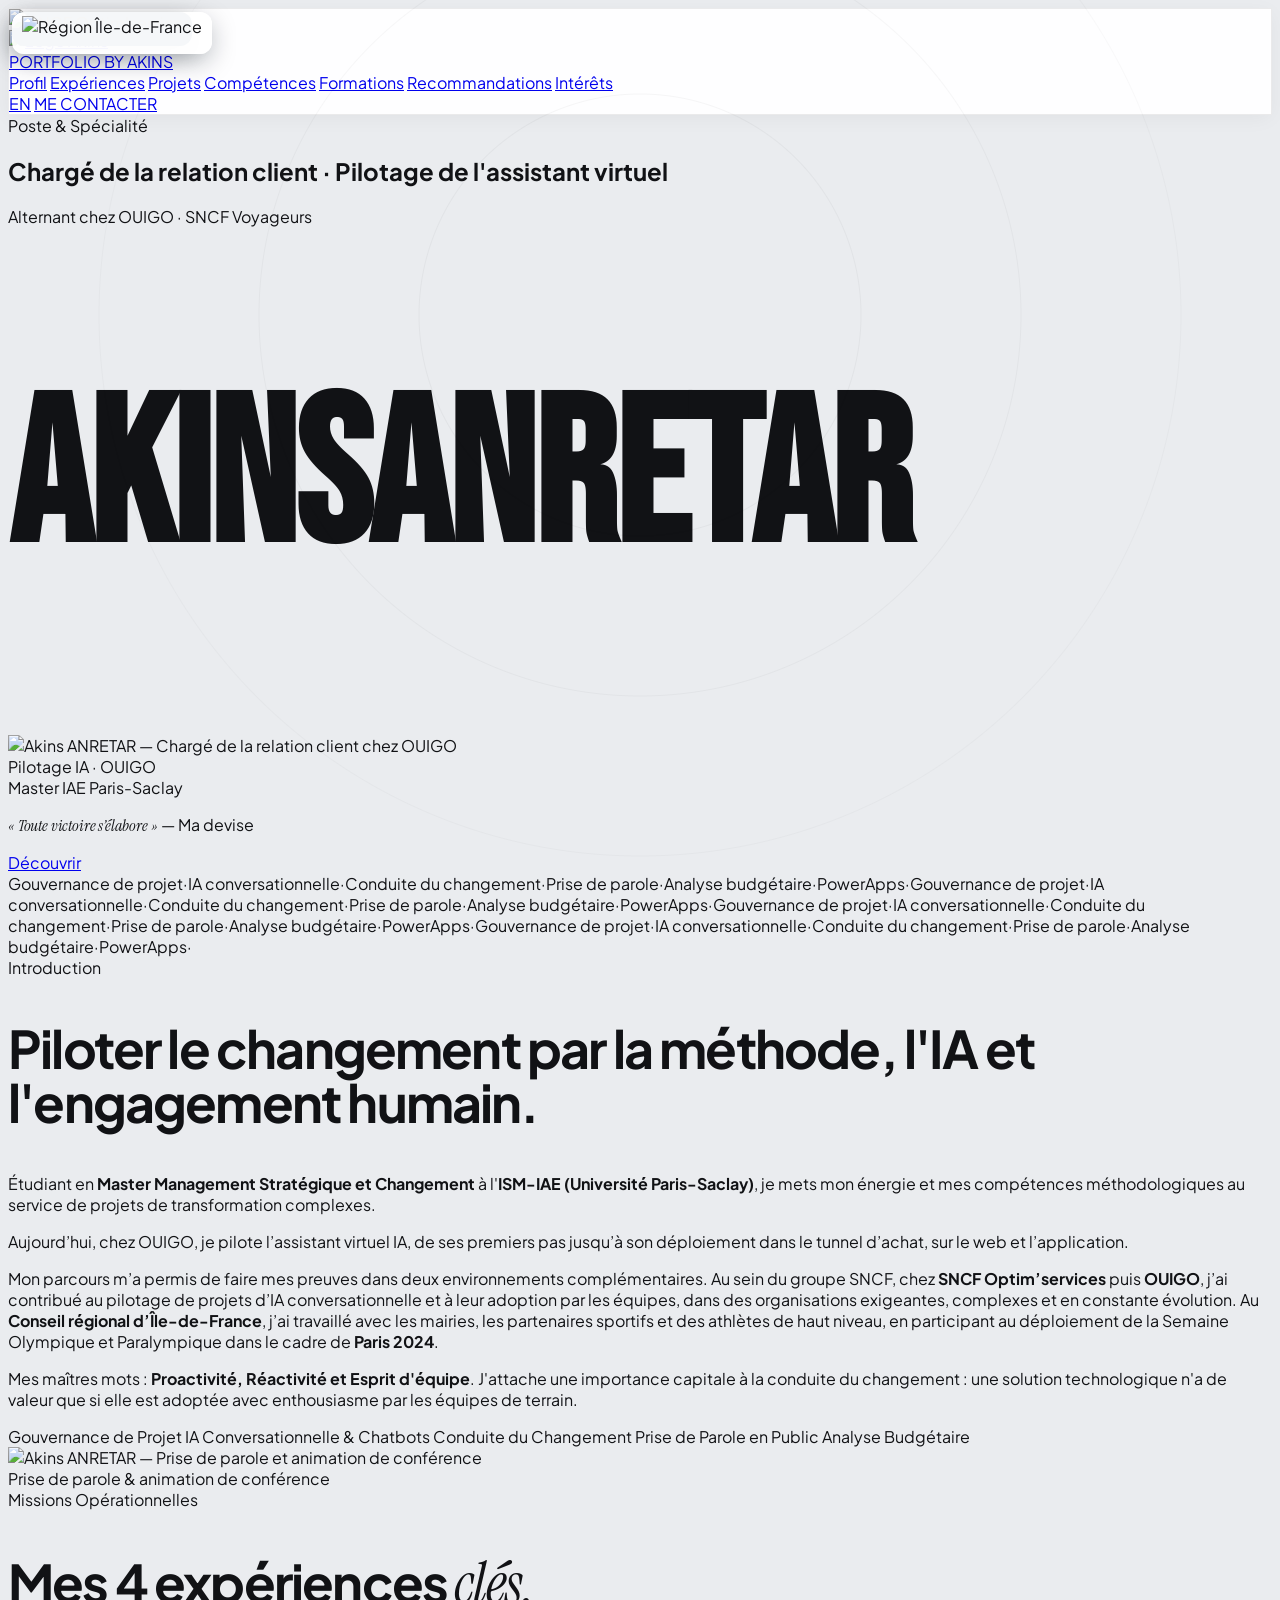
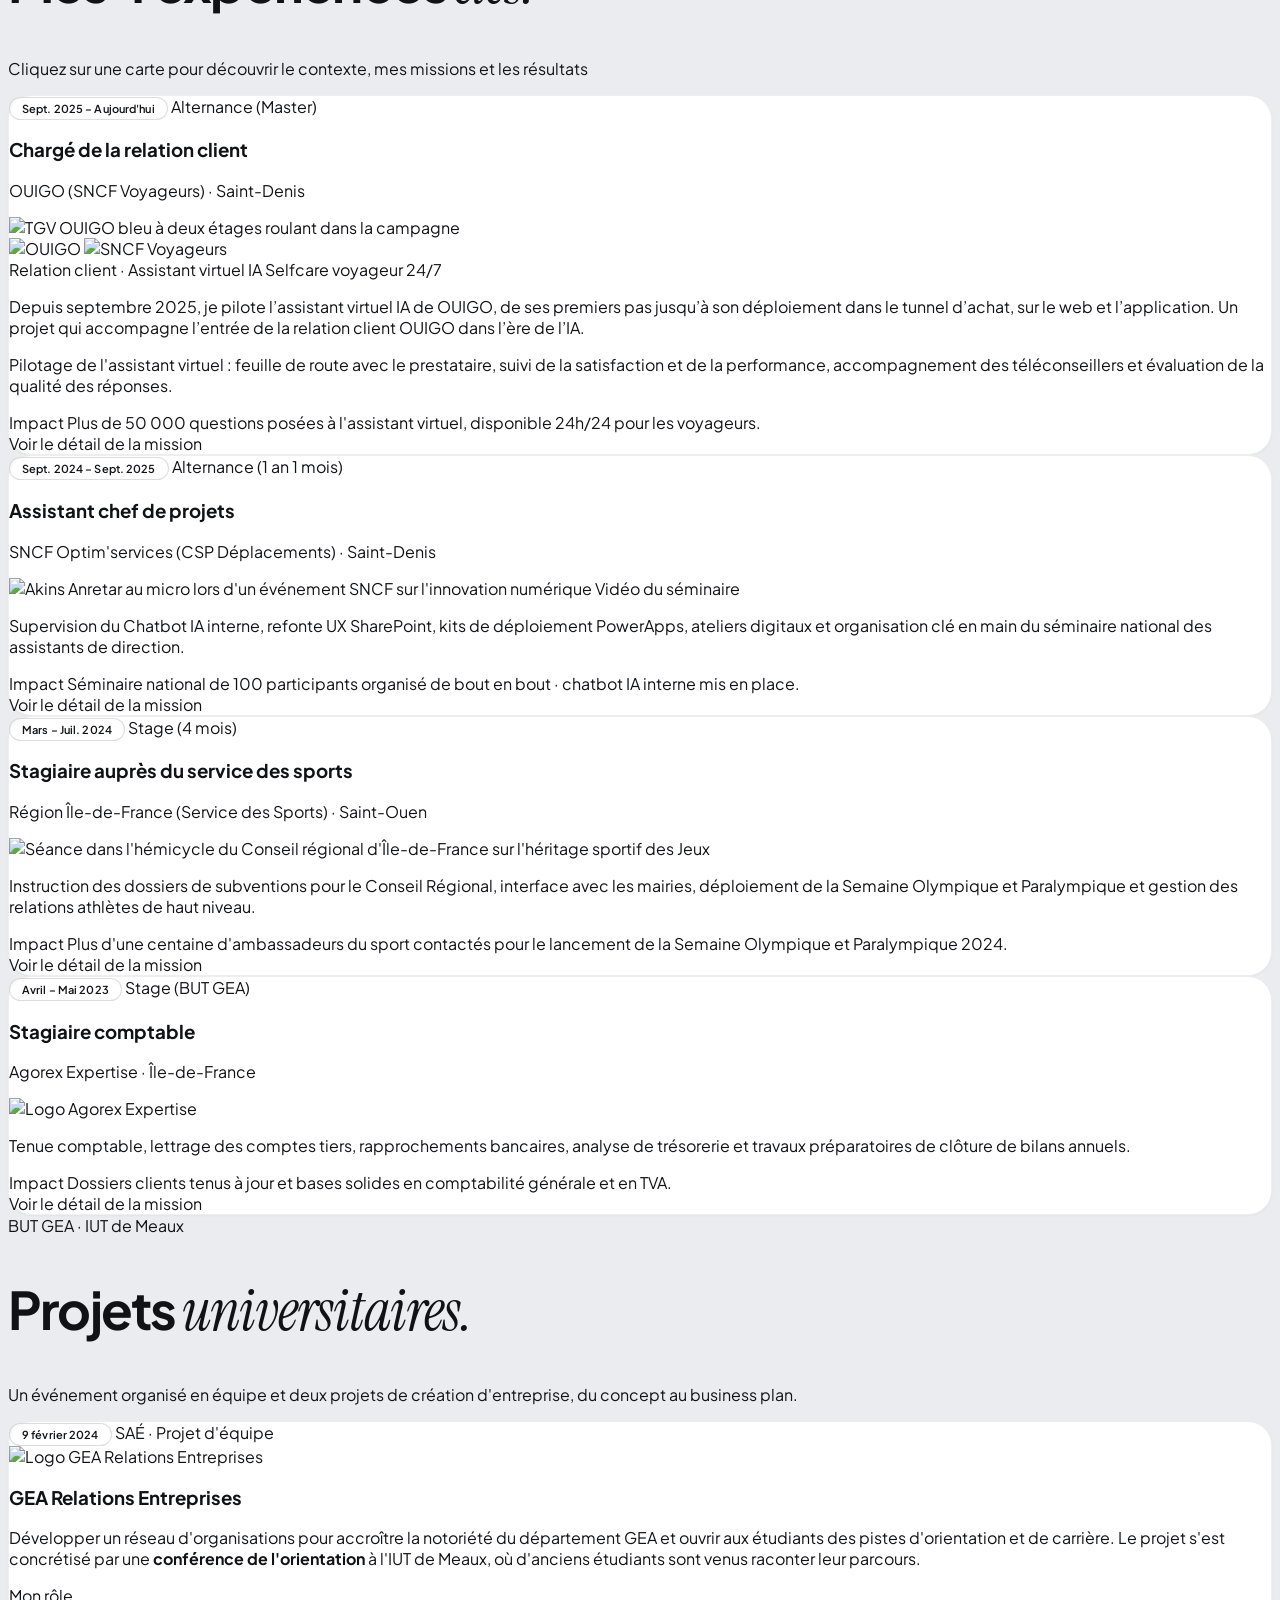
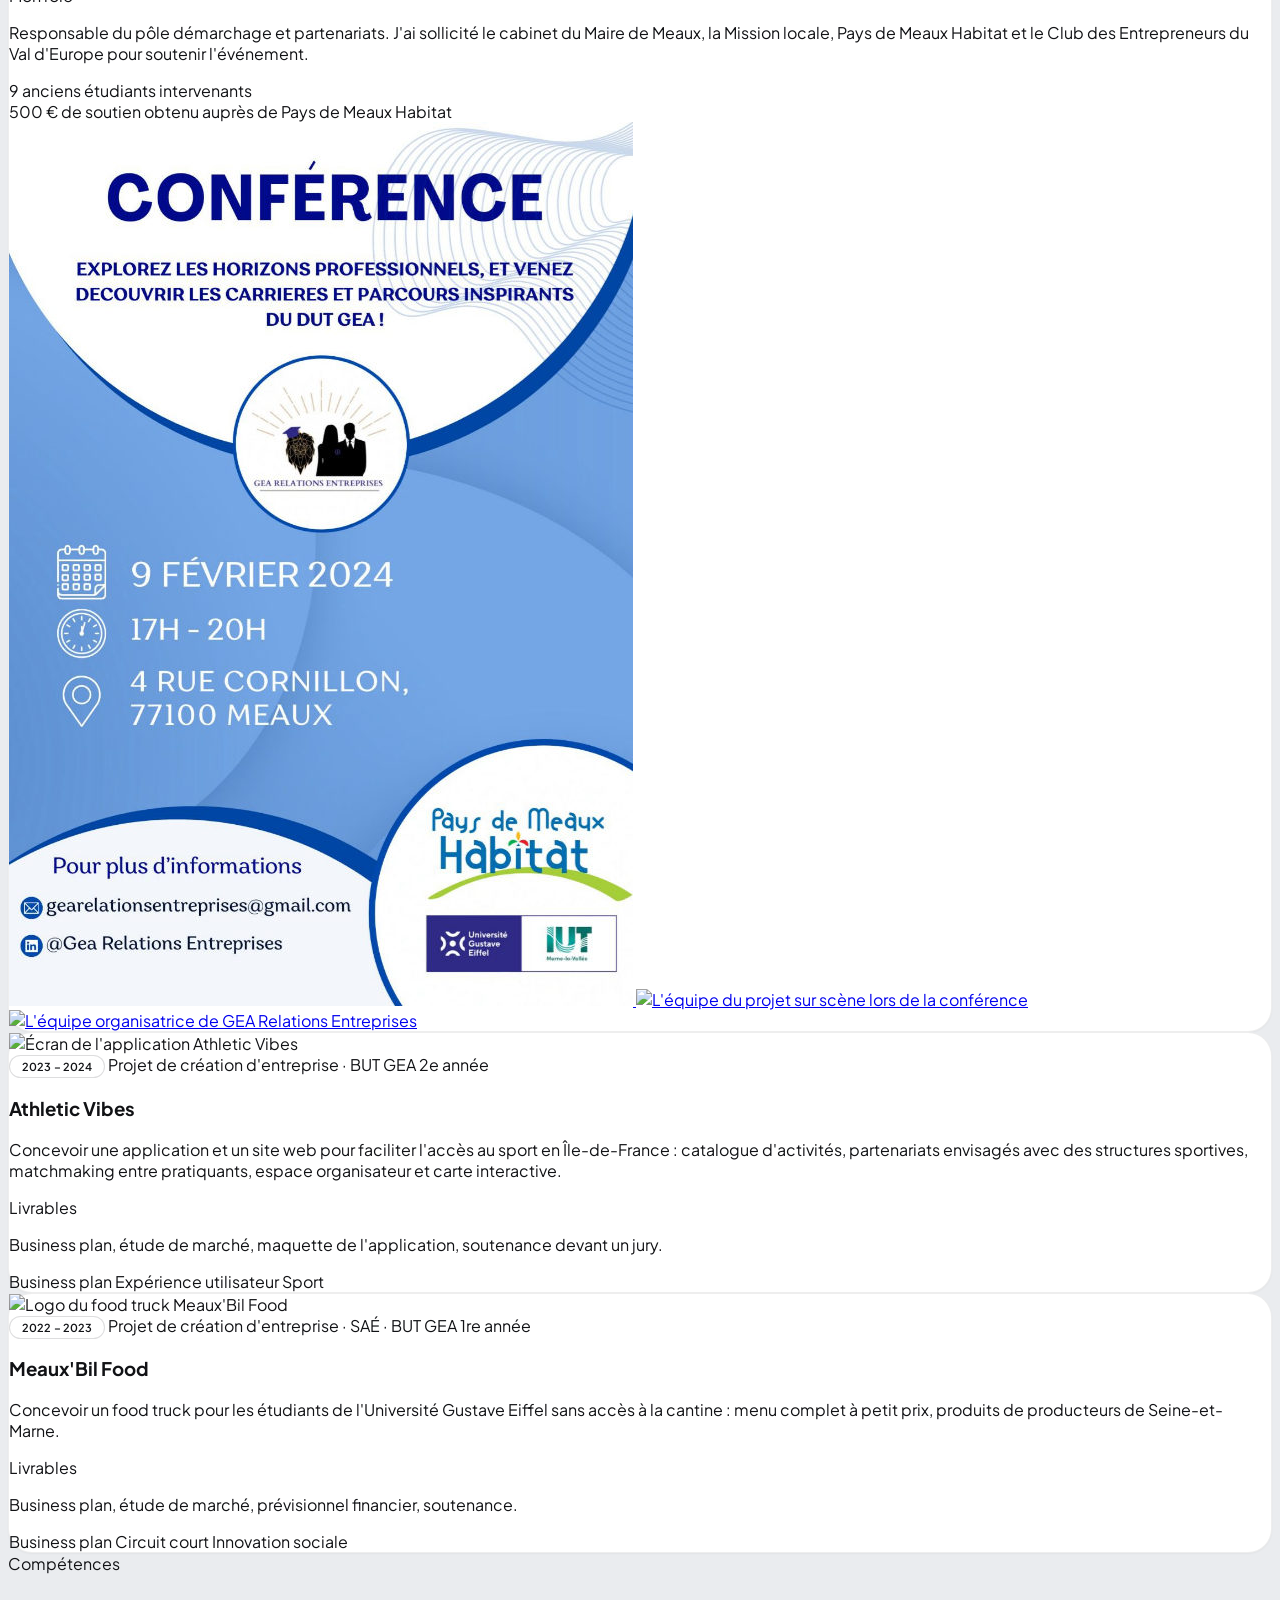
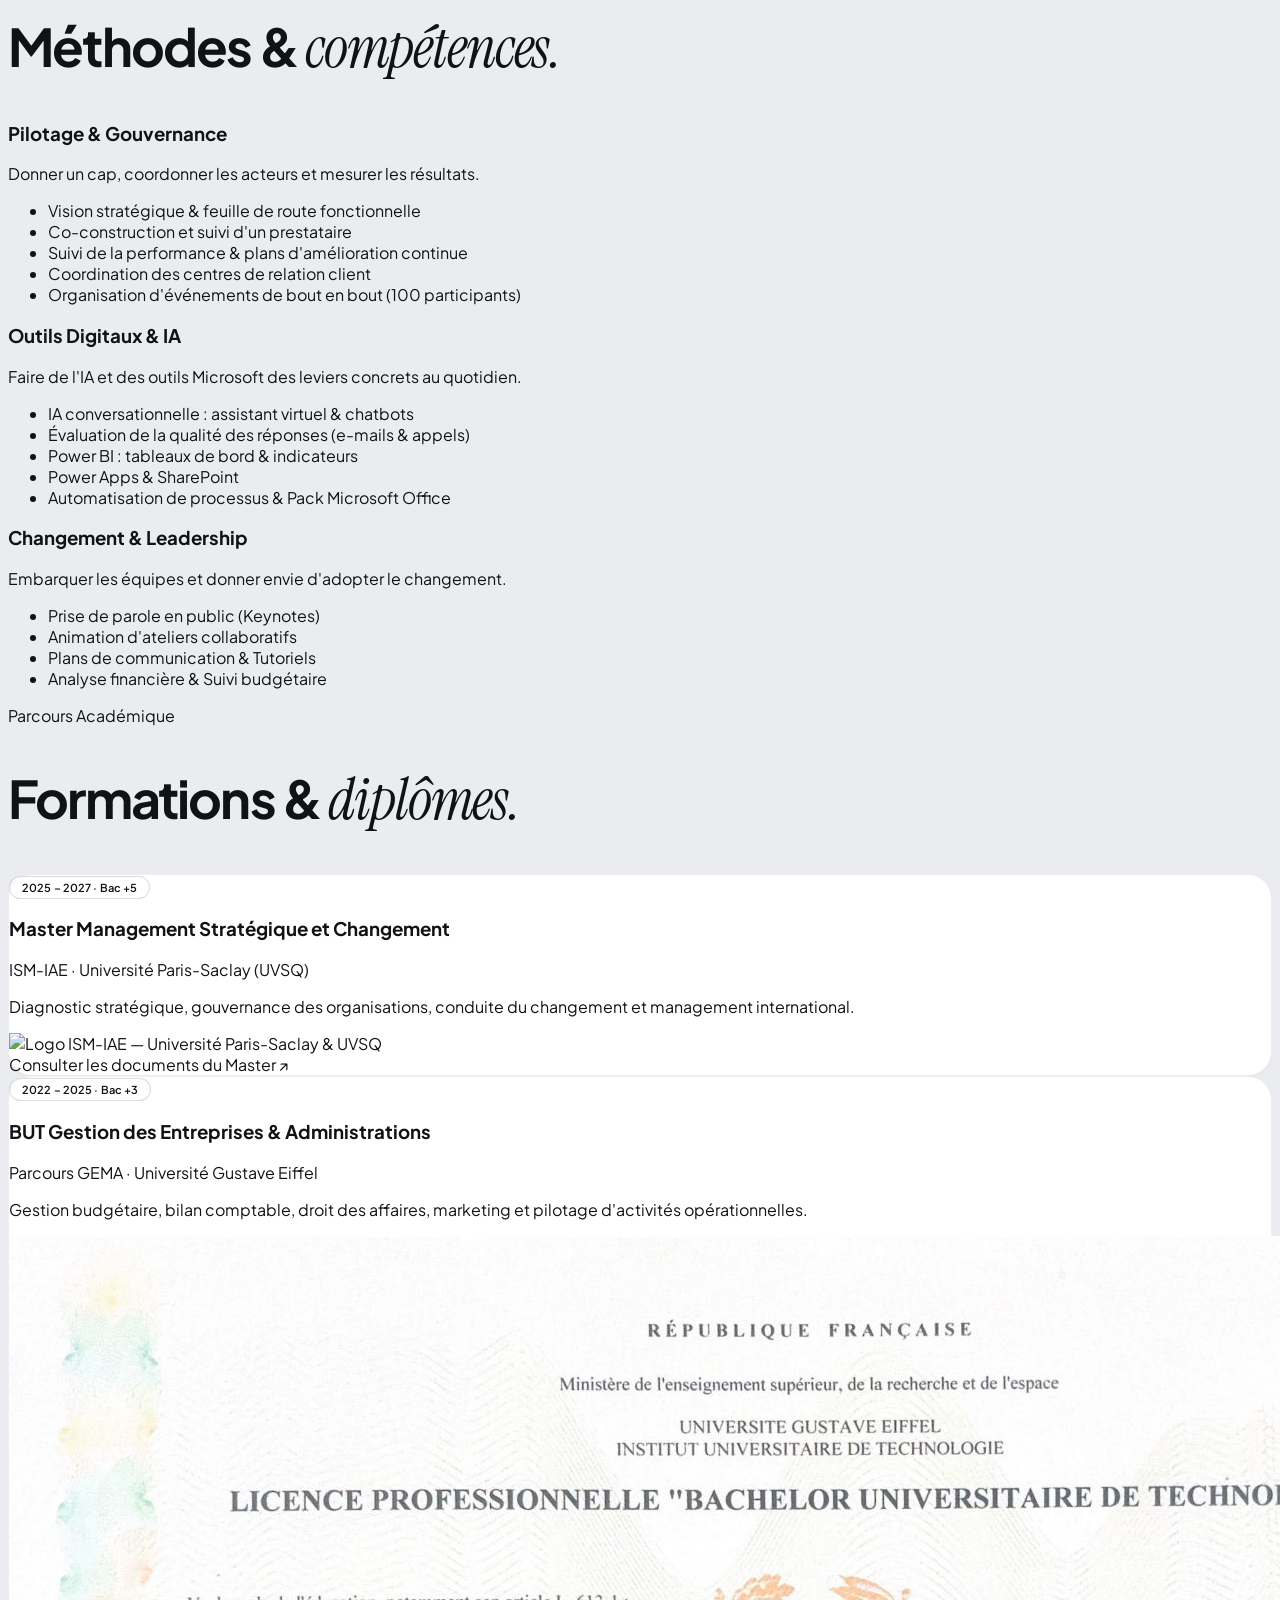
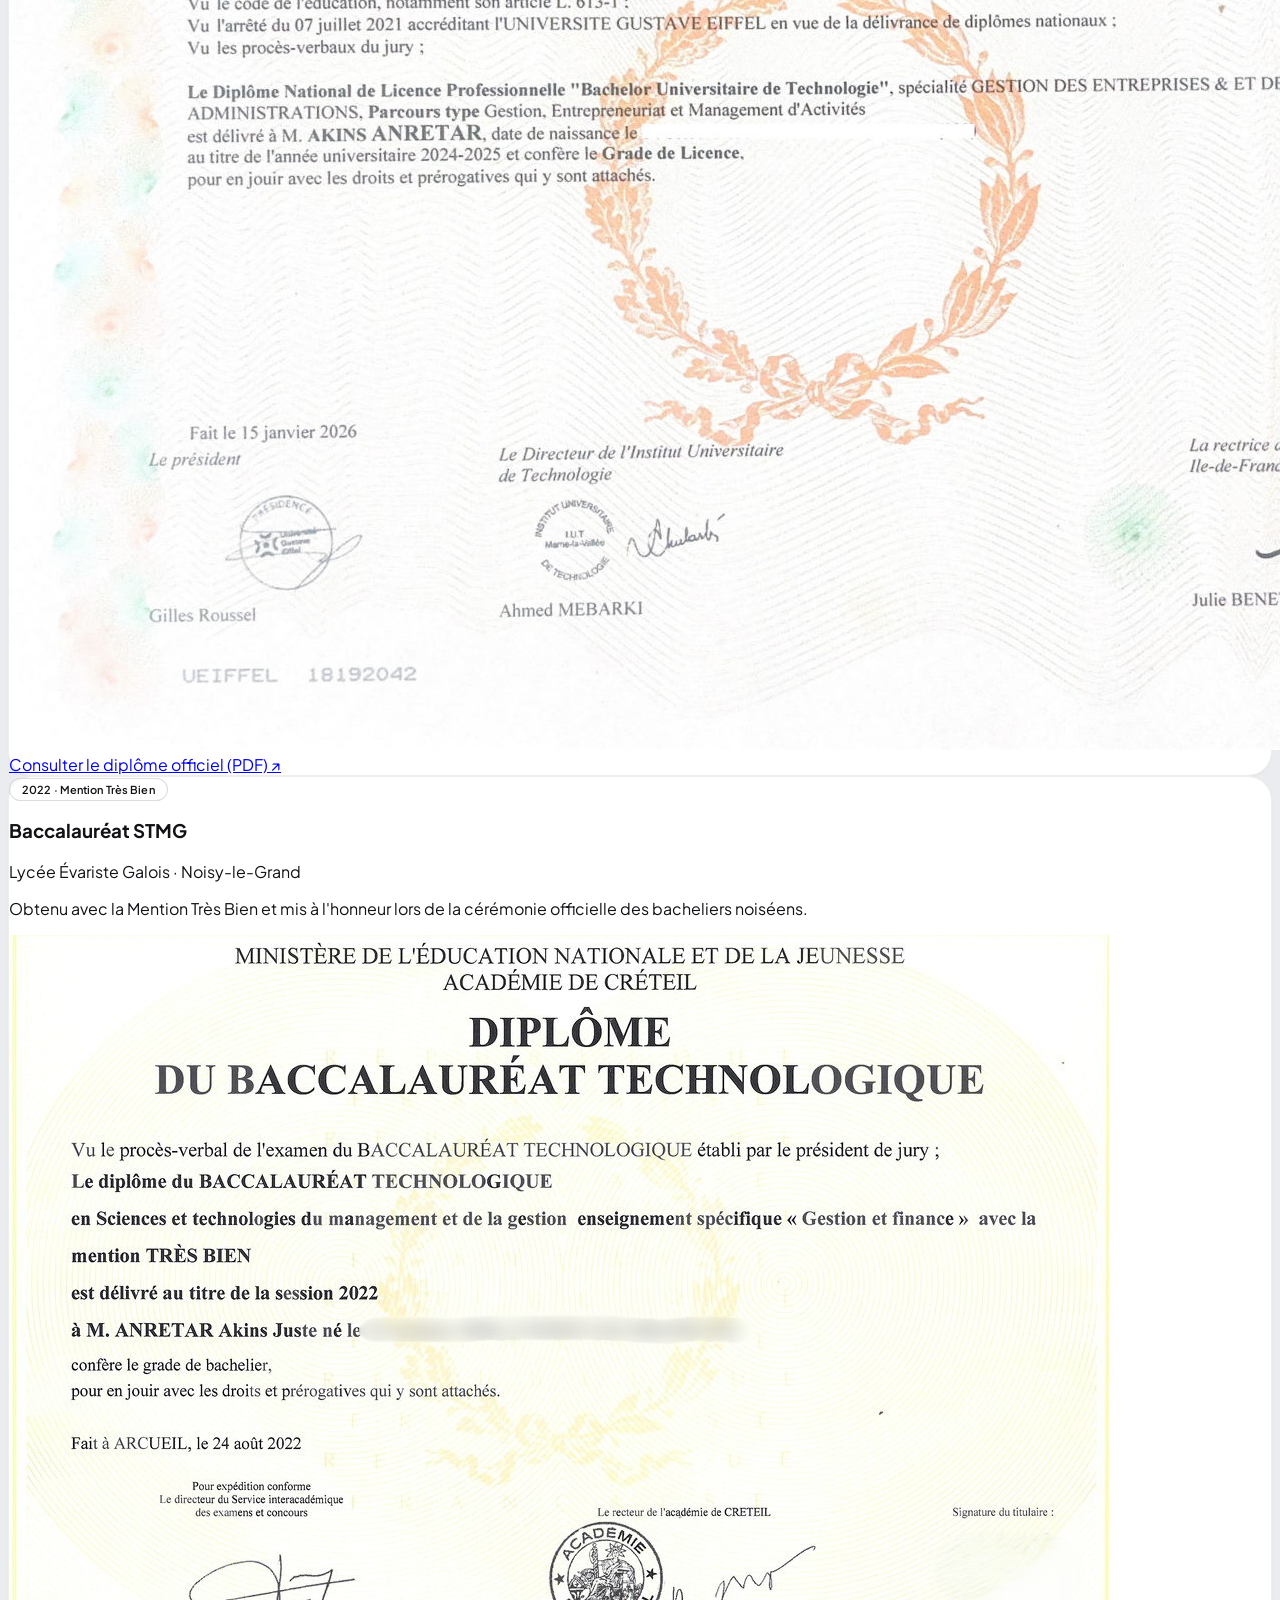
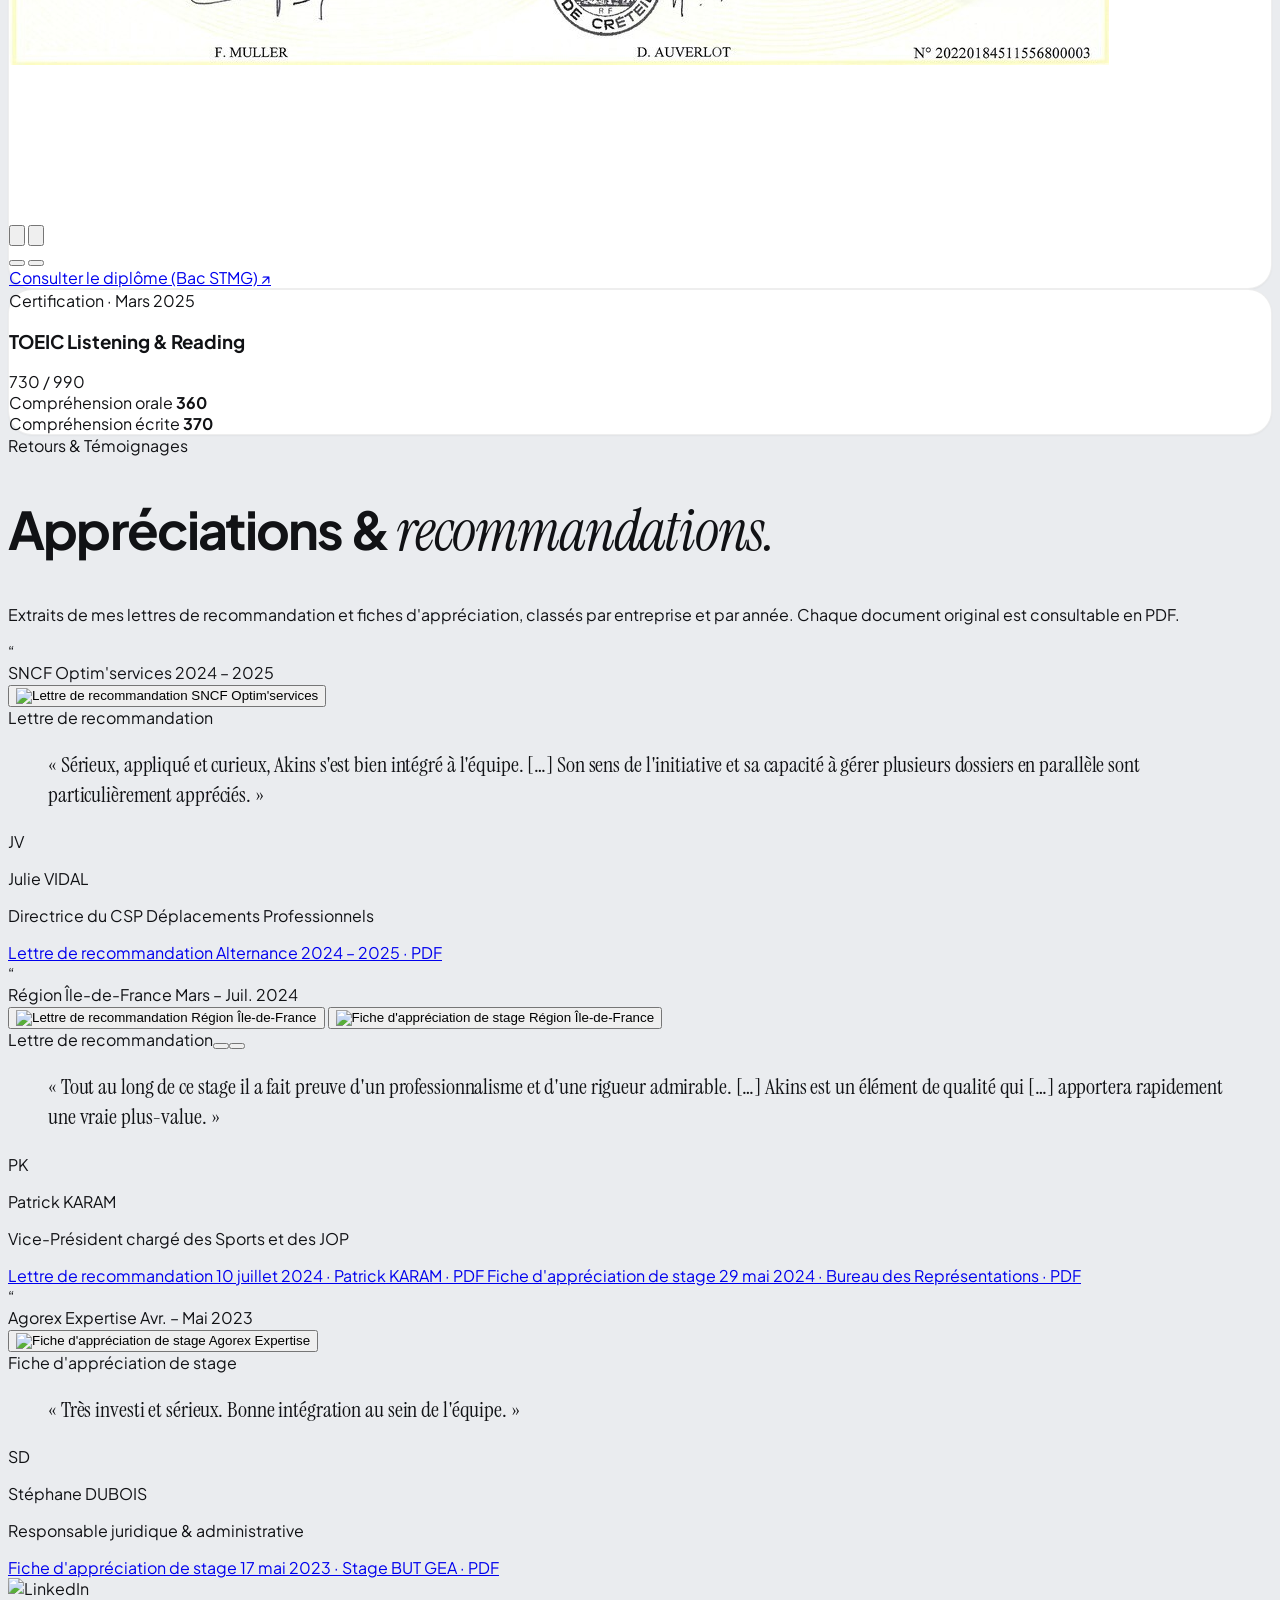
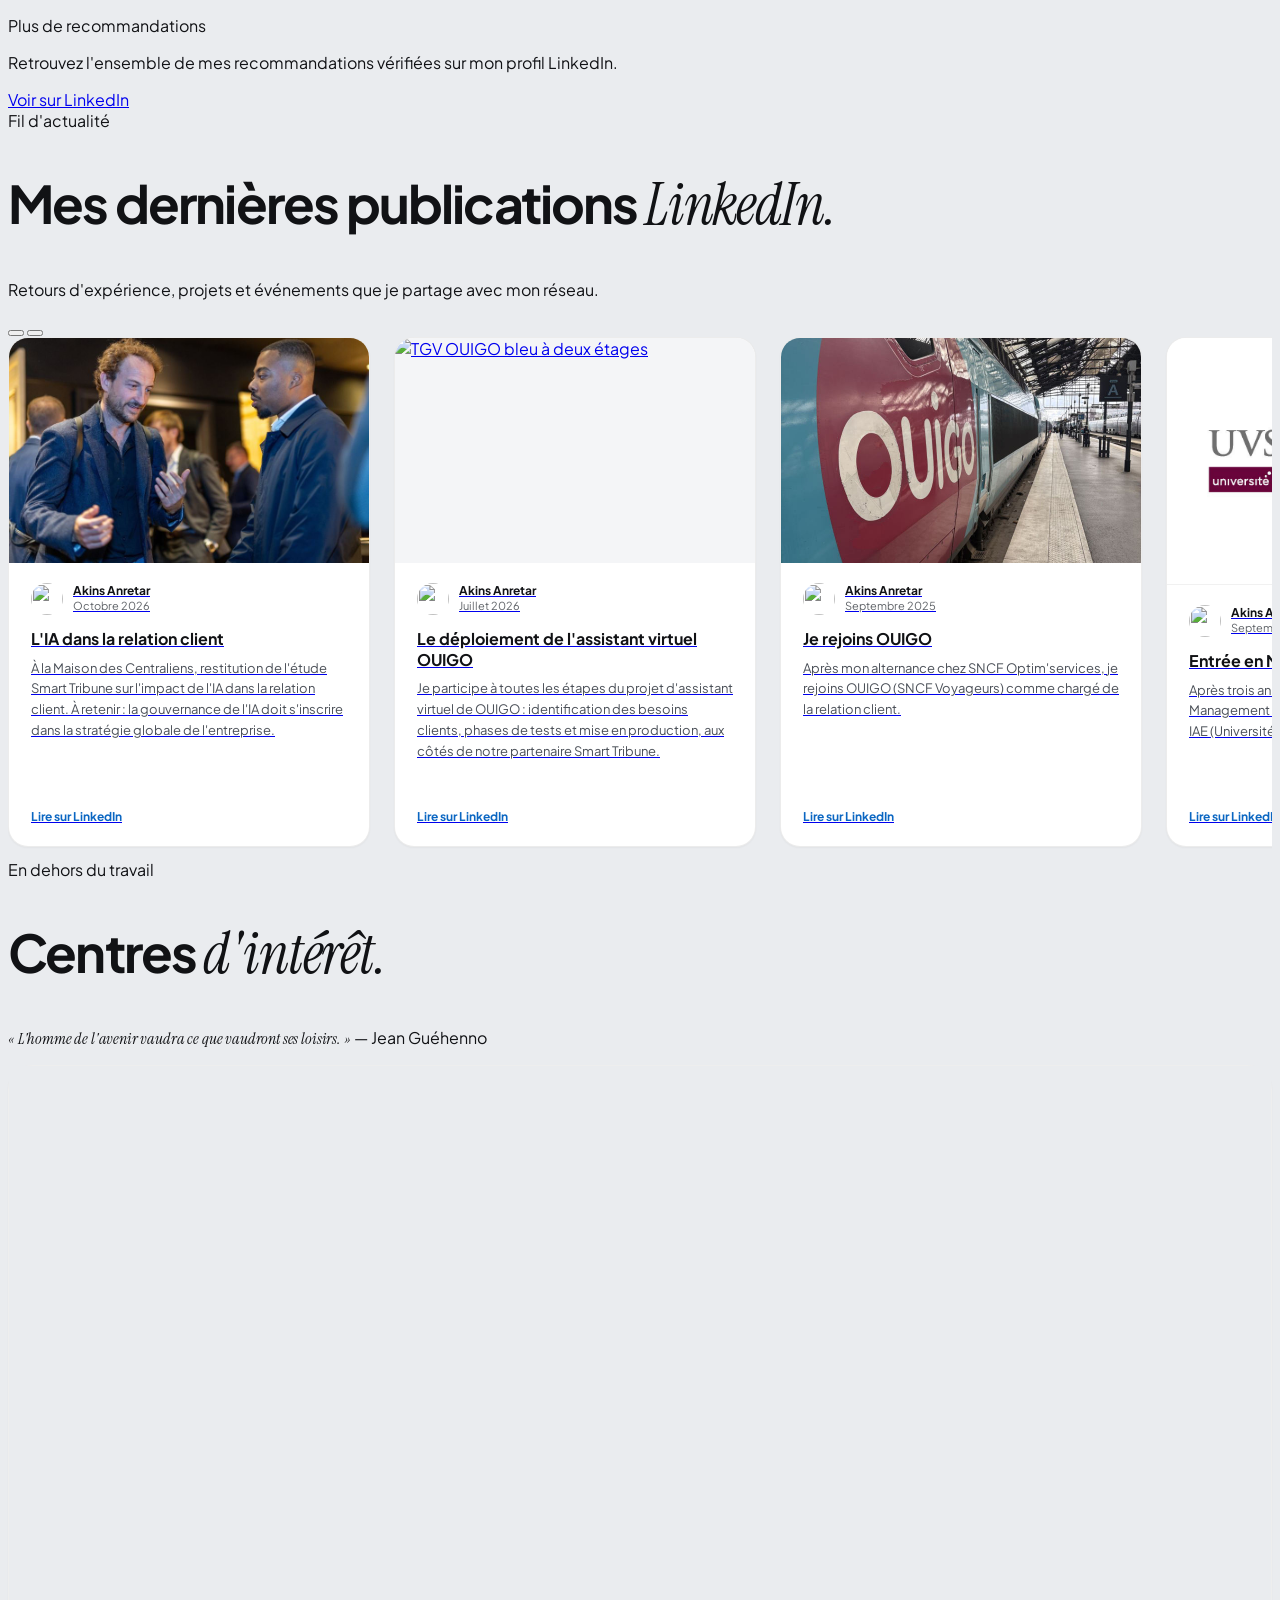
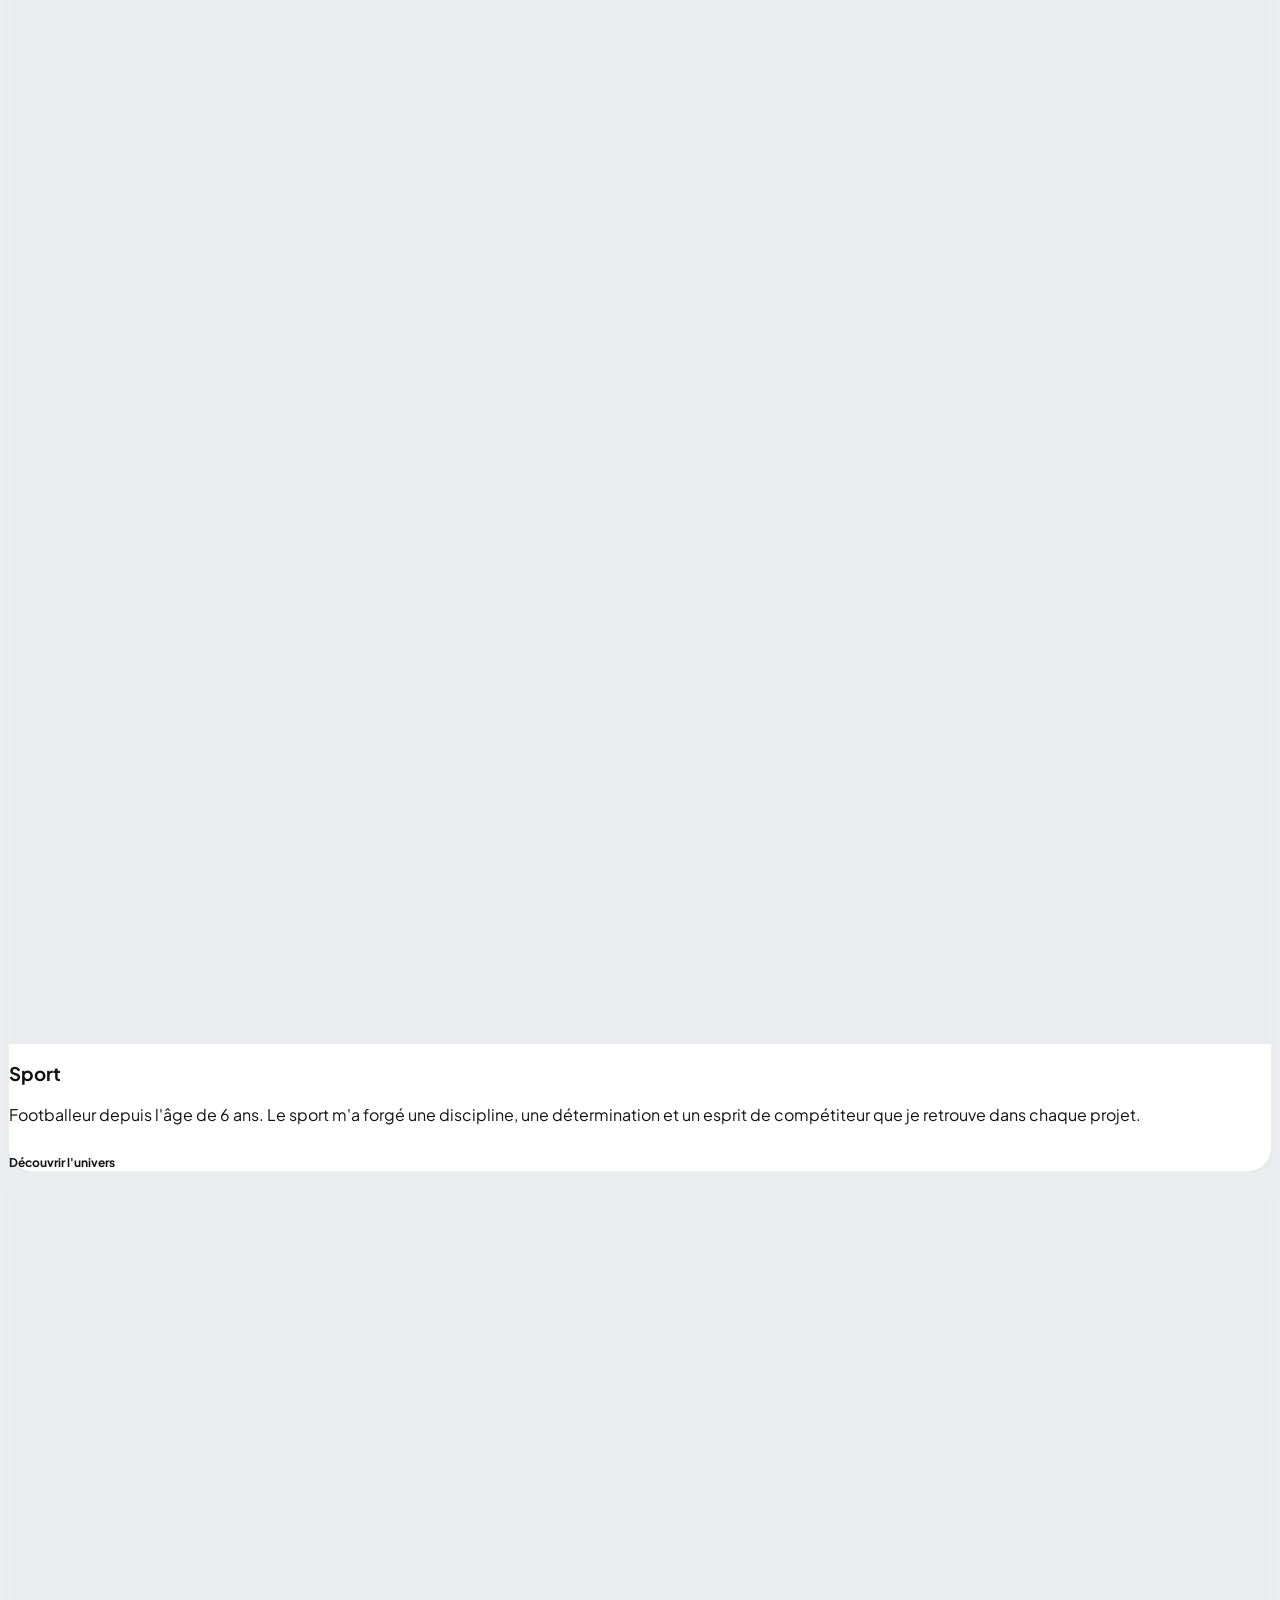
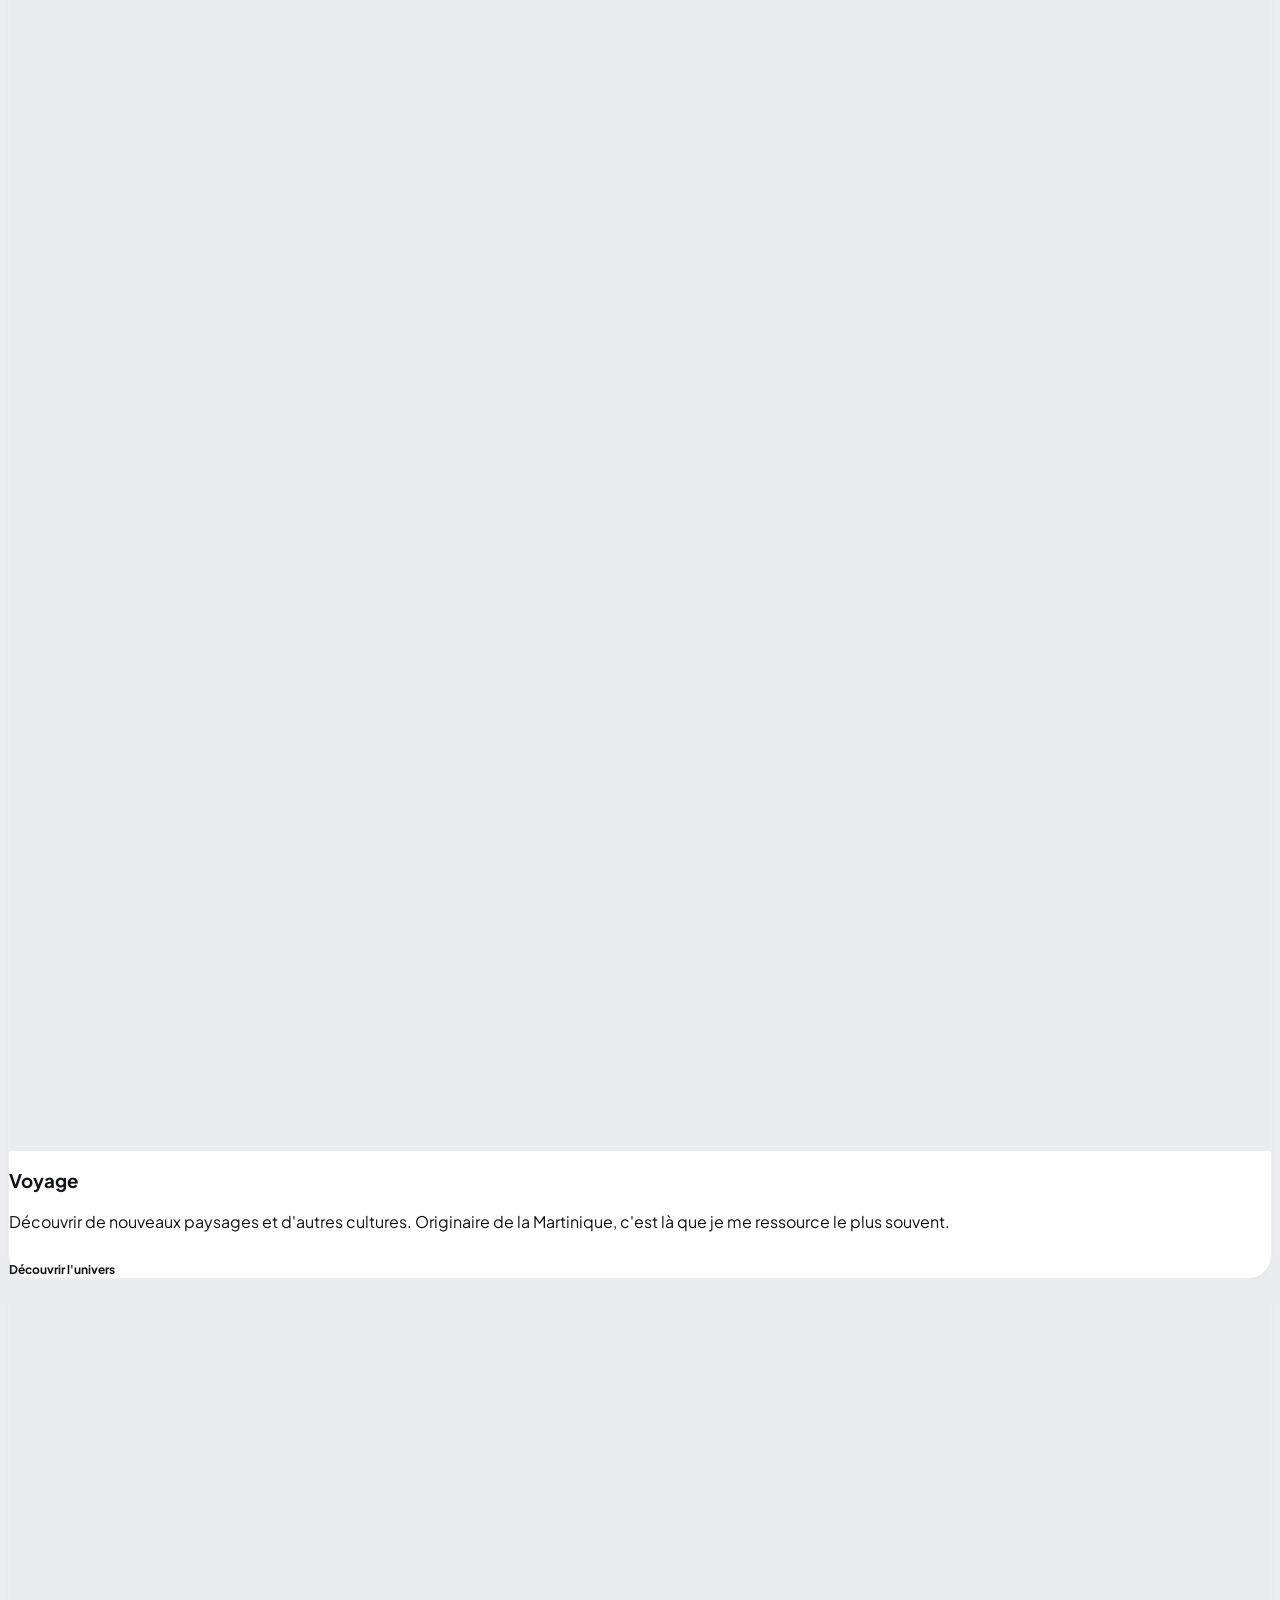
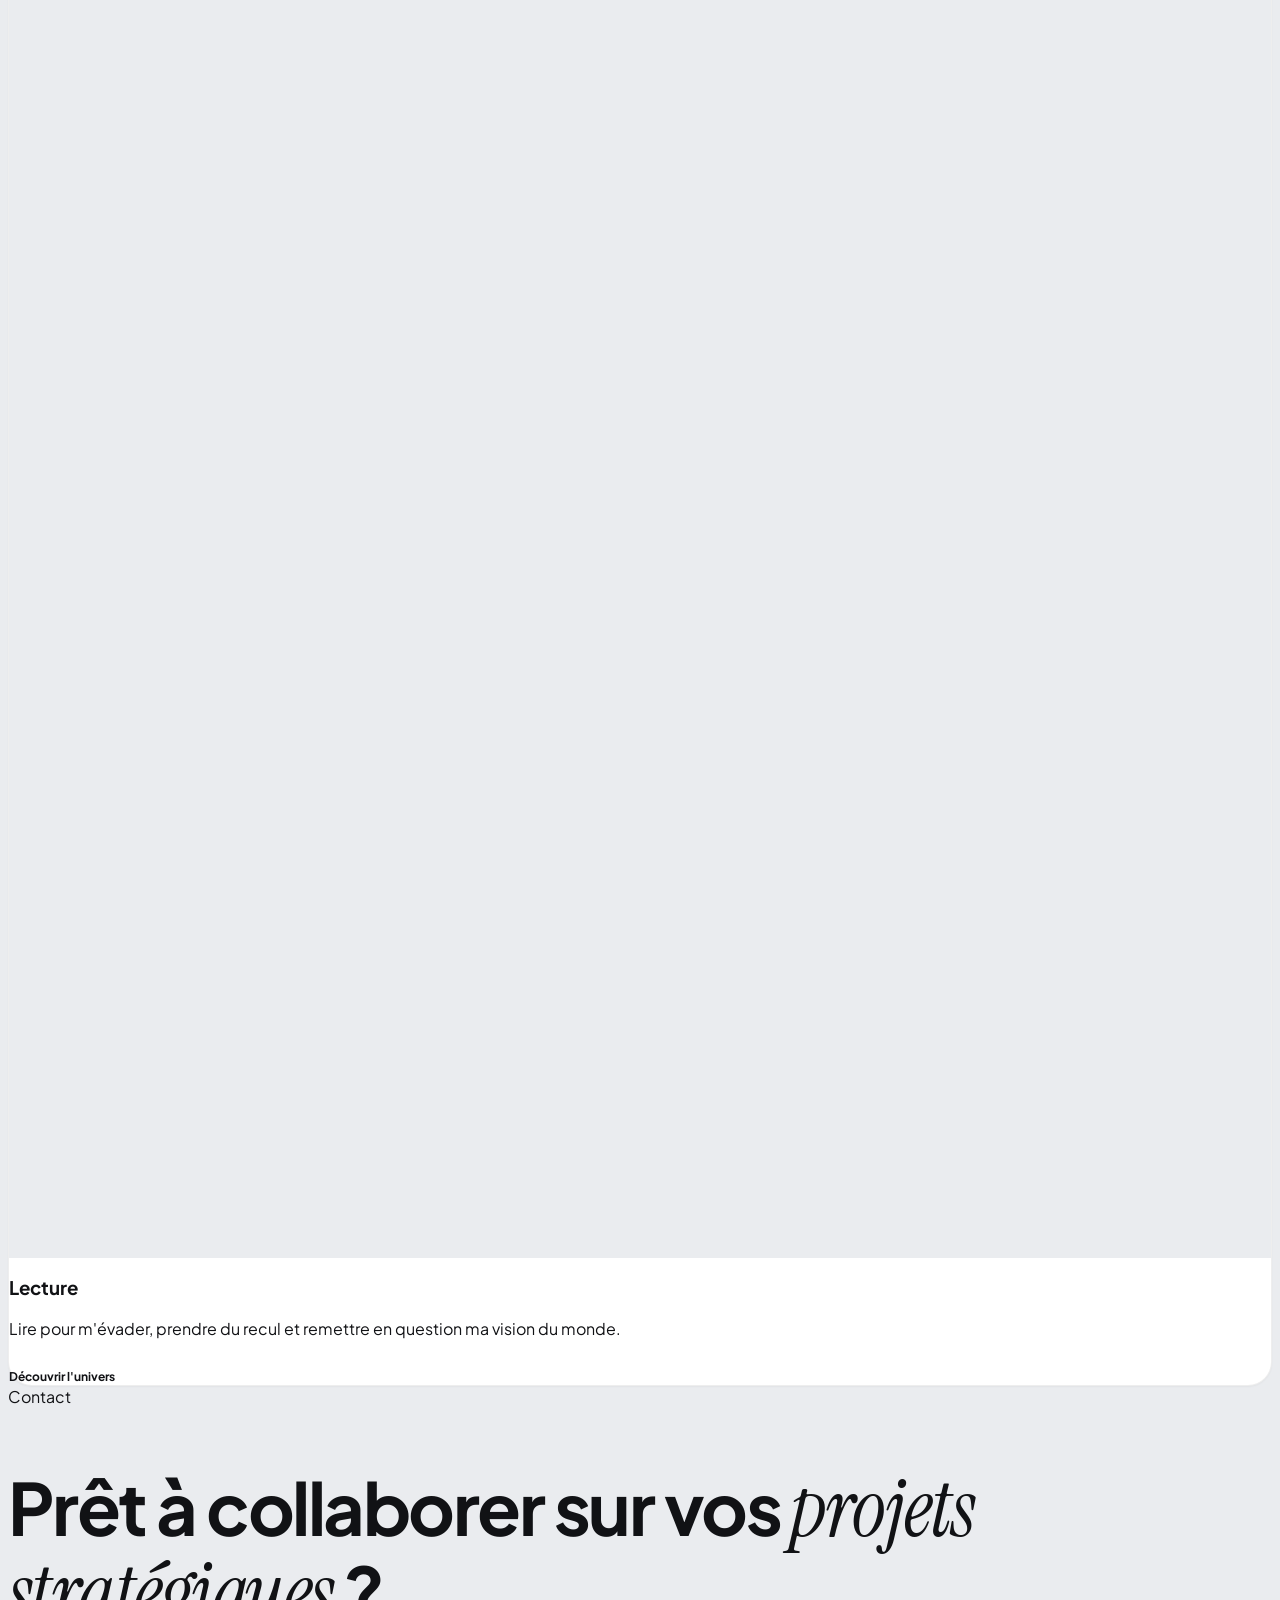
==== commit a57f303b: "OUIGO : pilotage de l'assistant virtuel jusqu'au tunnel d'achat, sur la carte et dans l'introduction" ====
--- a/index.html
+++ b/index.html
@@ -391,6 +391,10 @@
               class="text-black">ISM-IAE (Université Paris-Saclay)</strong>, je mets mon énergie et mes compétences
             méthodologiques au service de projets de transformation complexes.
           </p>
+          <p class="text-black font-semibold">
+            Aujourd’hui, chez OUIGO, je pilote l’assistant virtuel IA, de ses premiers pas jusqu’à son déploiement
+            dans le tunnel d’achat, sur le web et l’application.
+          </p>
           <p>
             Mon parcours m’a permis de faire mes preuves dans deux environnements complémentaires. Au sein du groupe SNCF, chez
             <strong class="text-black">SNCF Optim’services</strong> puis <strong class="text-black">OUIGO</strong>, j’ai
@@ -498,6 +502,12 @@
               <span class="train-cover-title">Selfcare voyageur 24/7</span>
             </div>
           </div>
+
+          <p class="text-sm text-gray-800 leading-relaxed mb-3">
+            Depuis septembre 2025, je pilote l’assistant virtuel IA de OUIGO, de ses premiers pas jusqu’à son
+            déploiement dans le tunnel d’achat, sur le web et l’application. Un projet qui accompagne l’entrée de la
+            relation client OUIGO dans l’ère de l’IA.
+          </p>
 
           <p class="text-xs sm:text-sm text-gray-600 leading-relaxed mb-4">
             Pilotage de l'assistant virtuel : feuille de route avec le prestataire, suivi de la satisfaction et de la
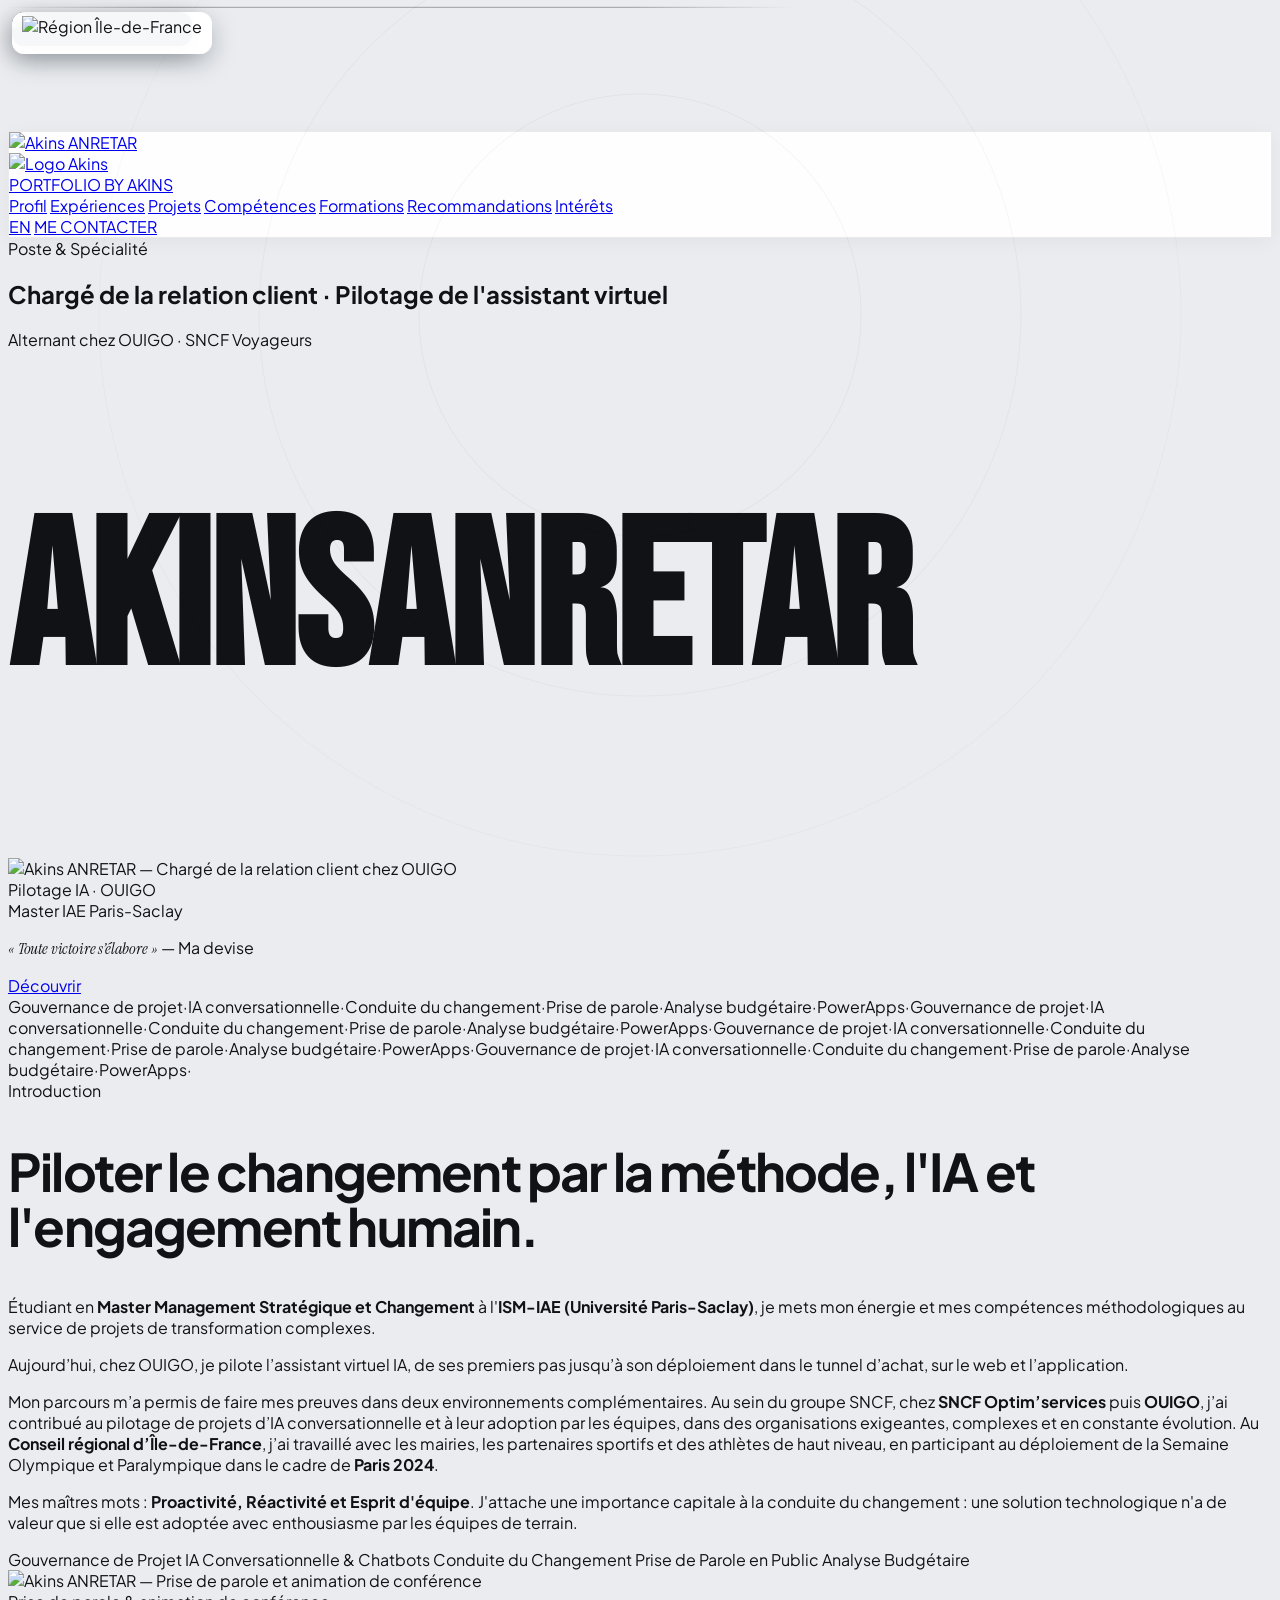
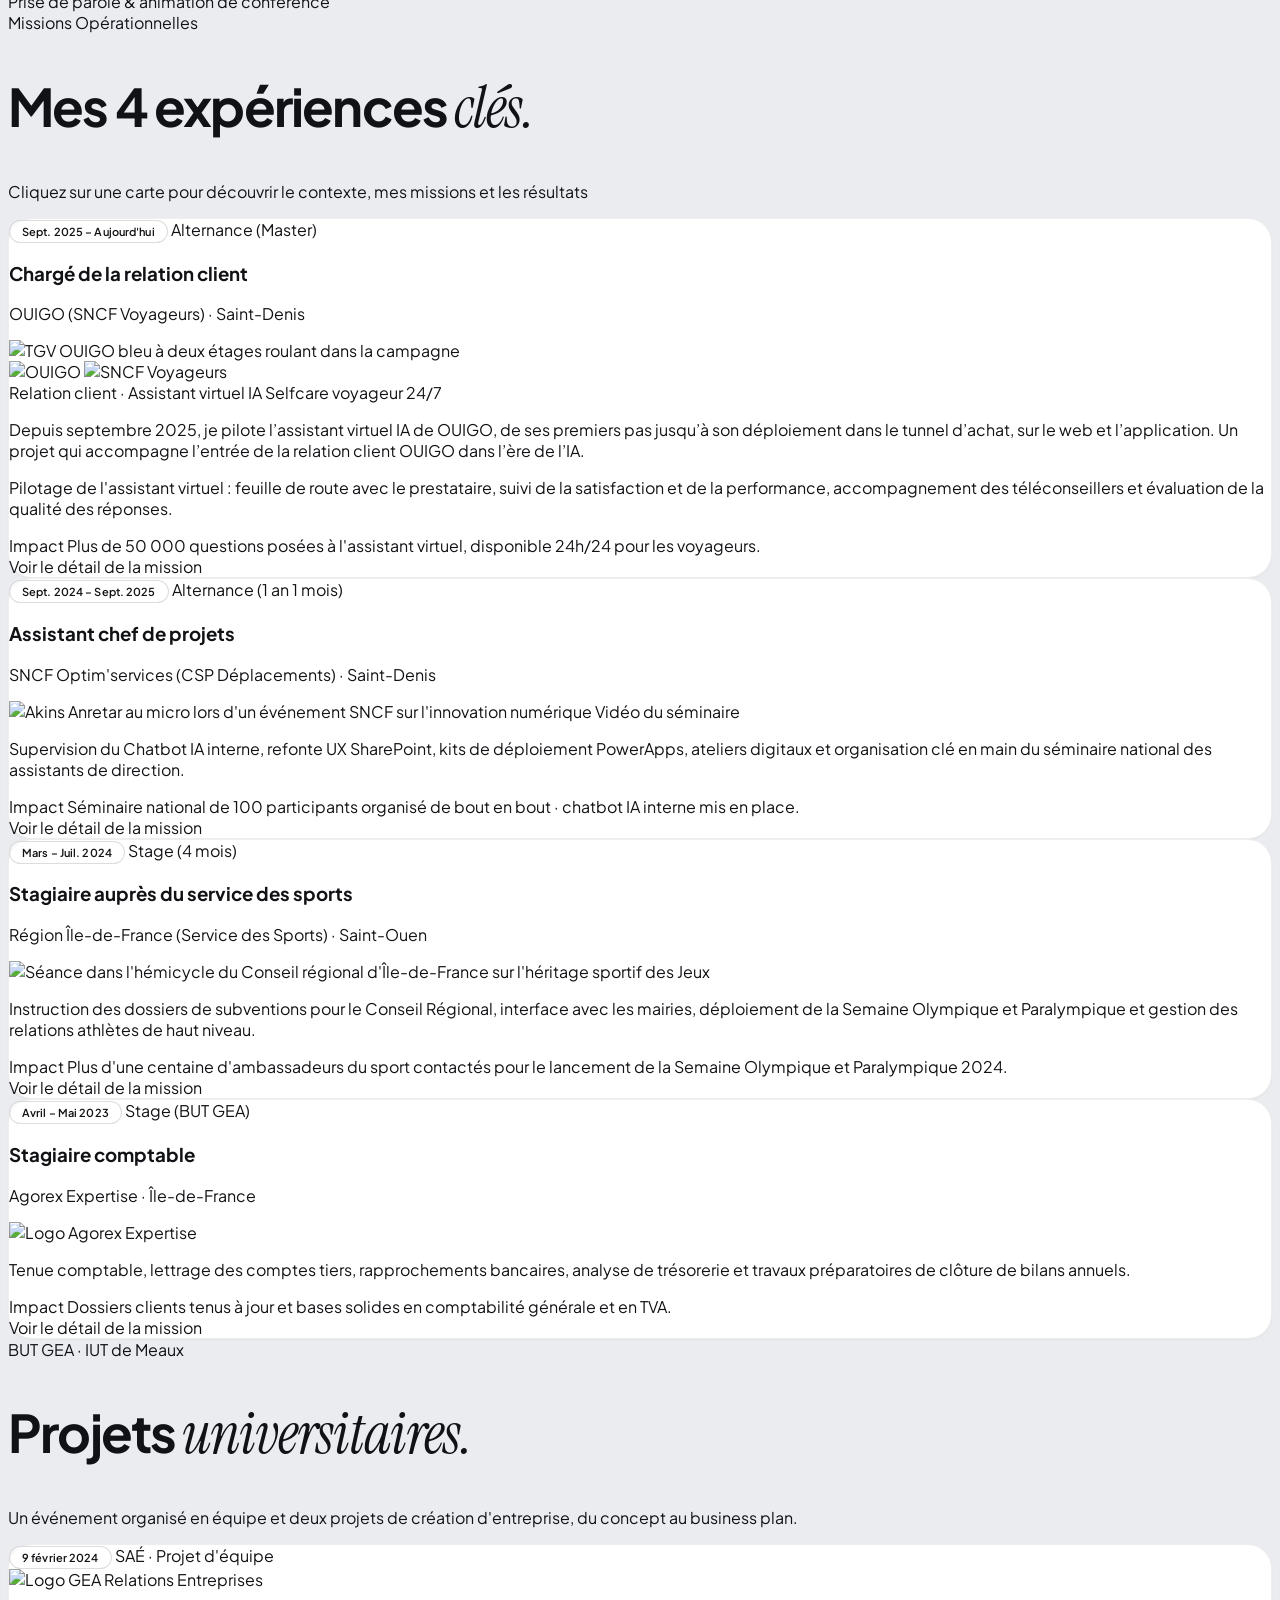
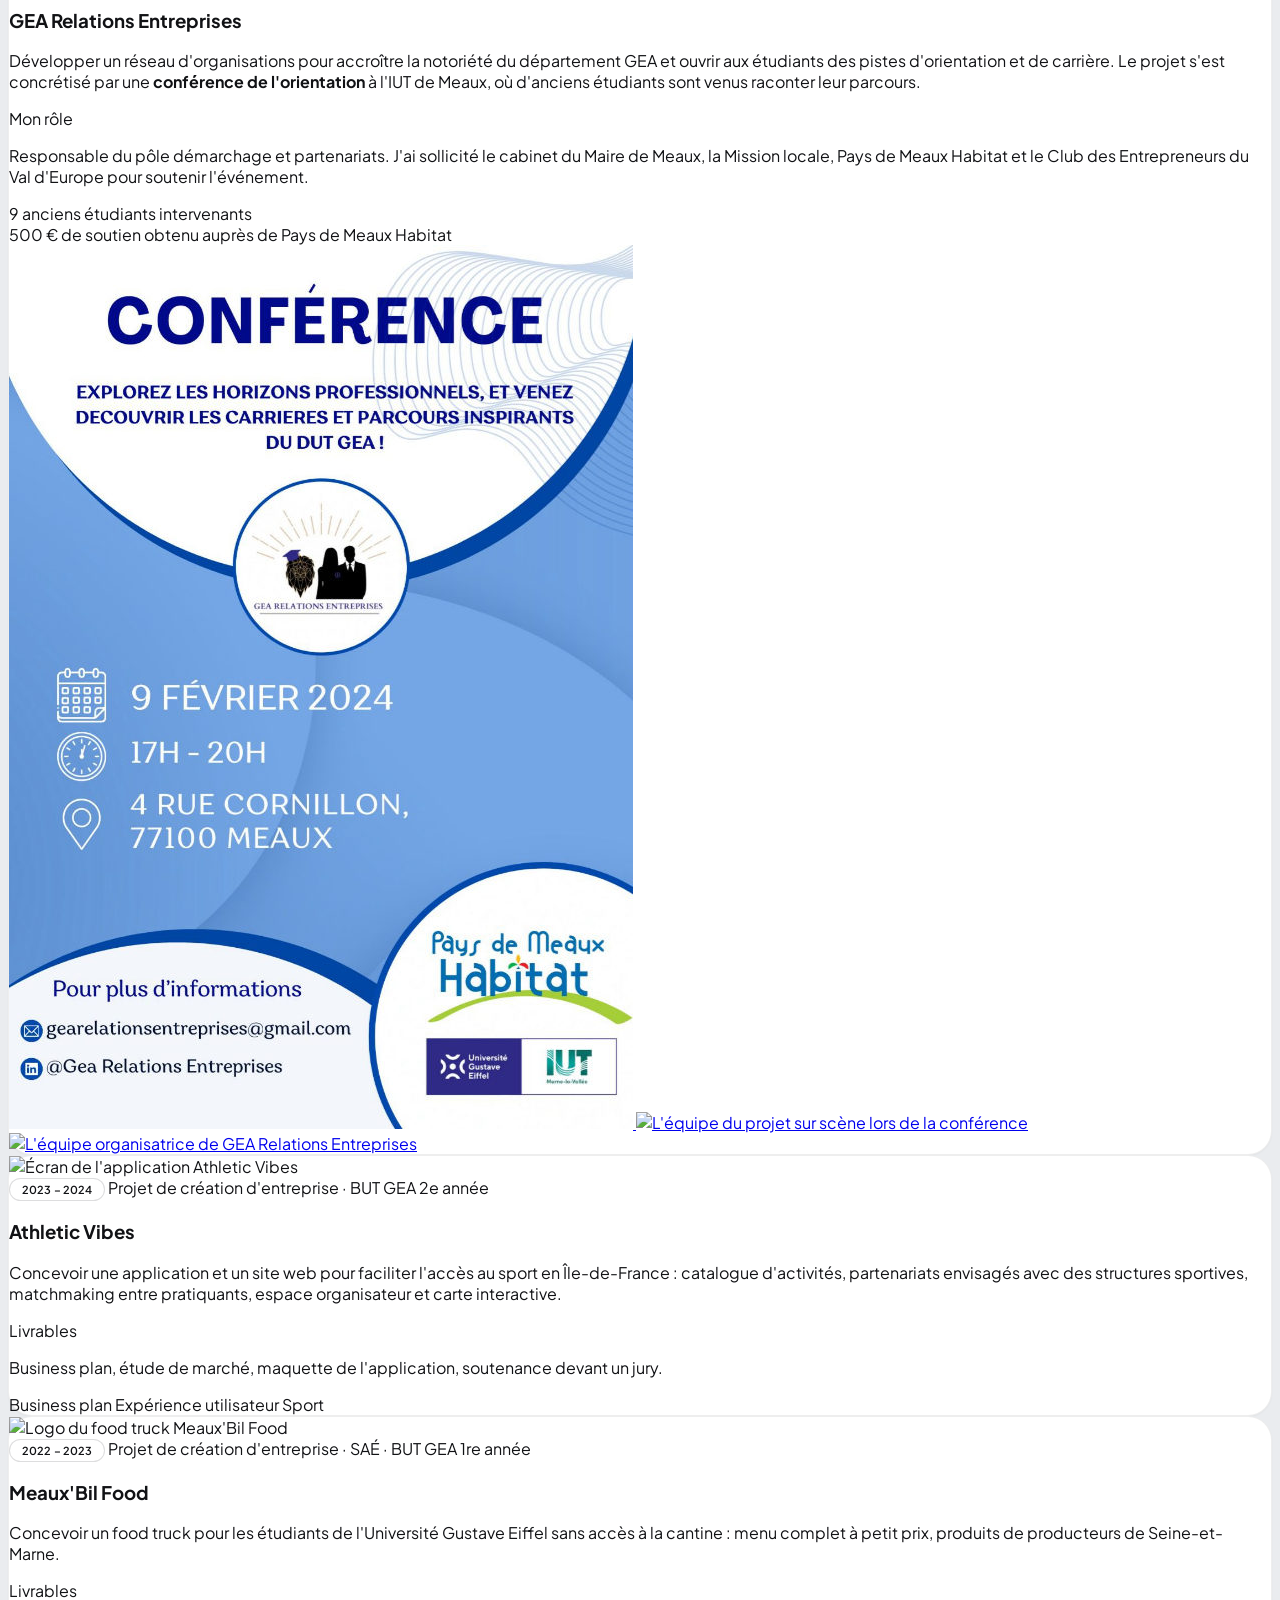
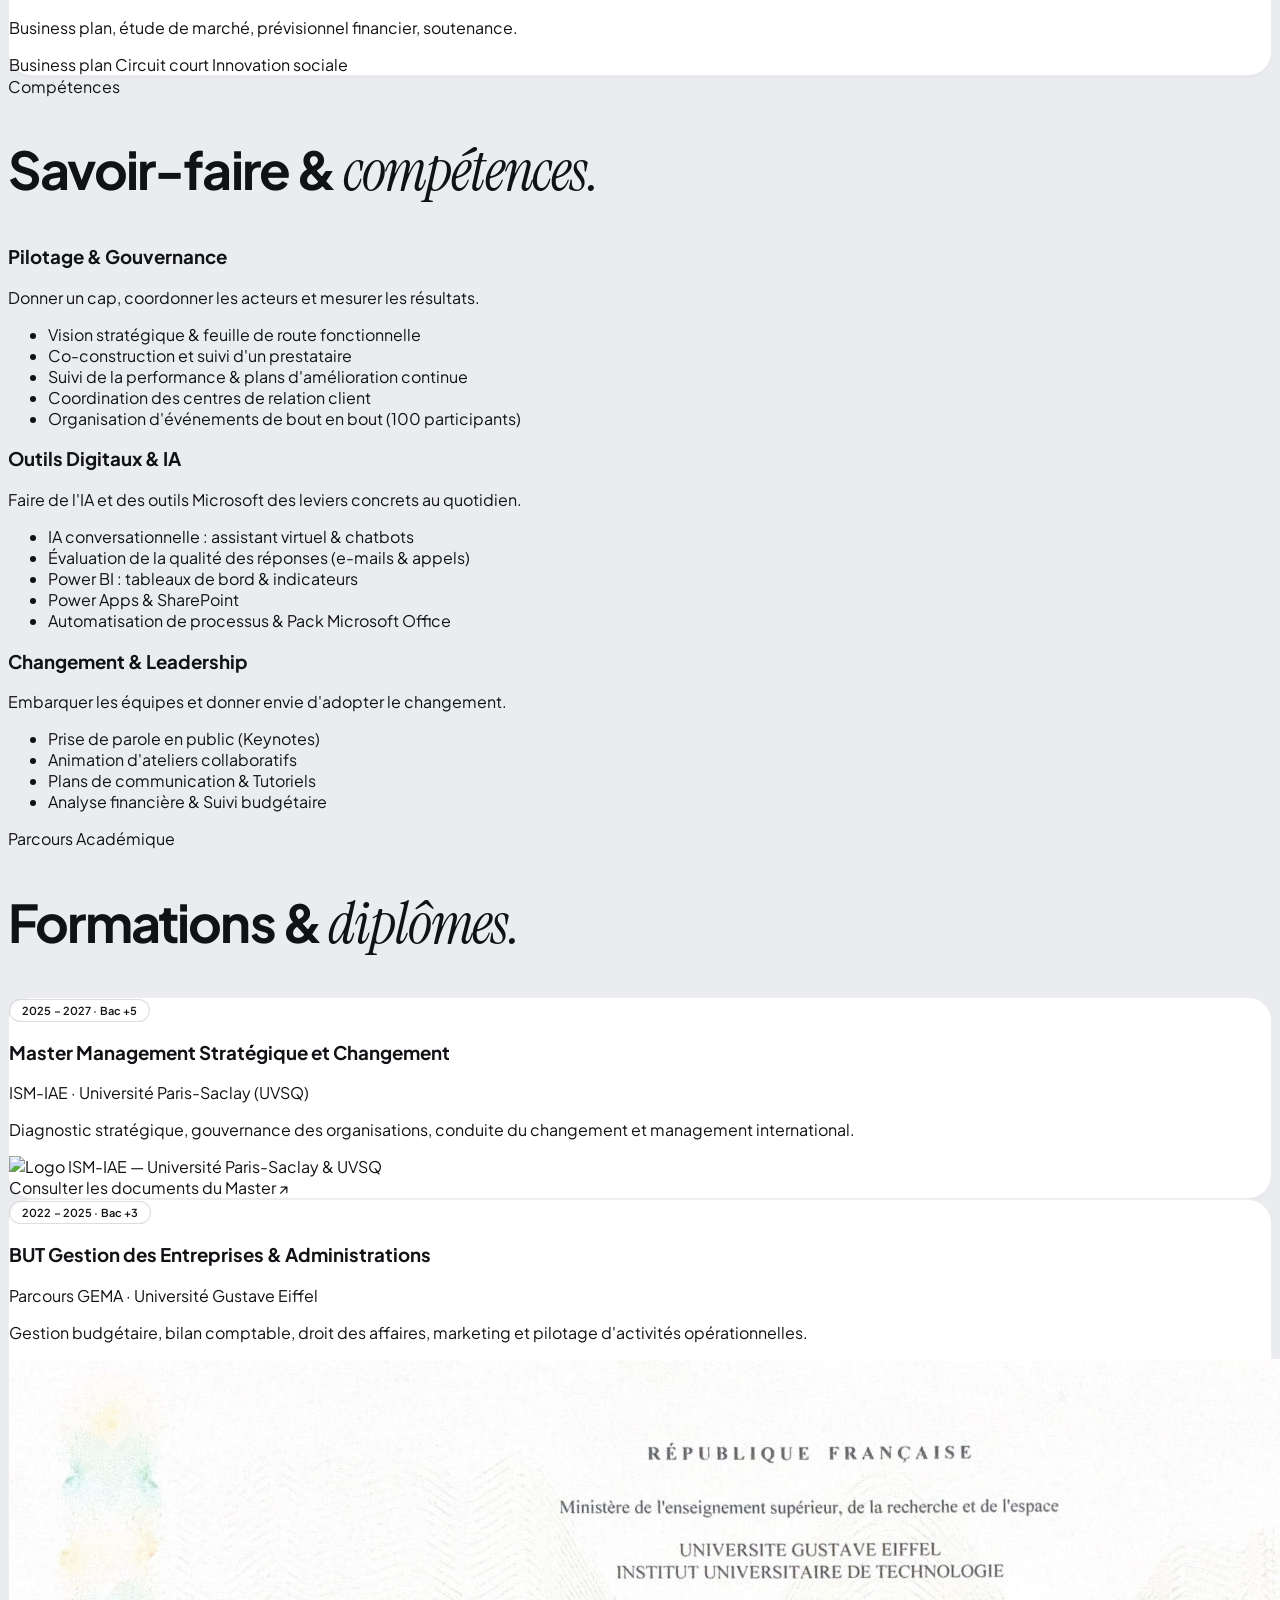
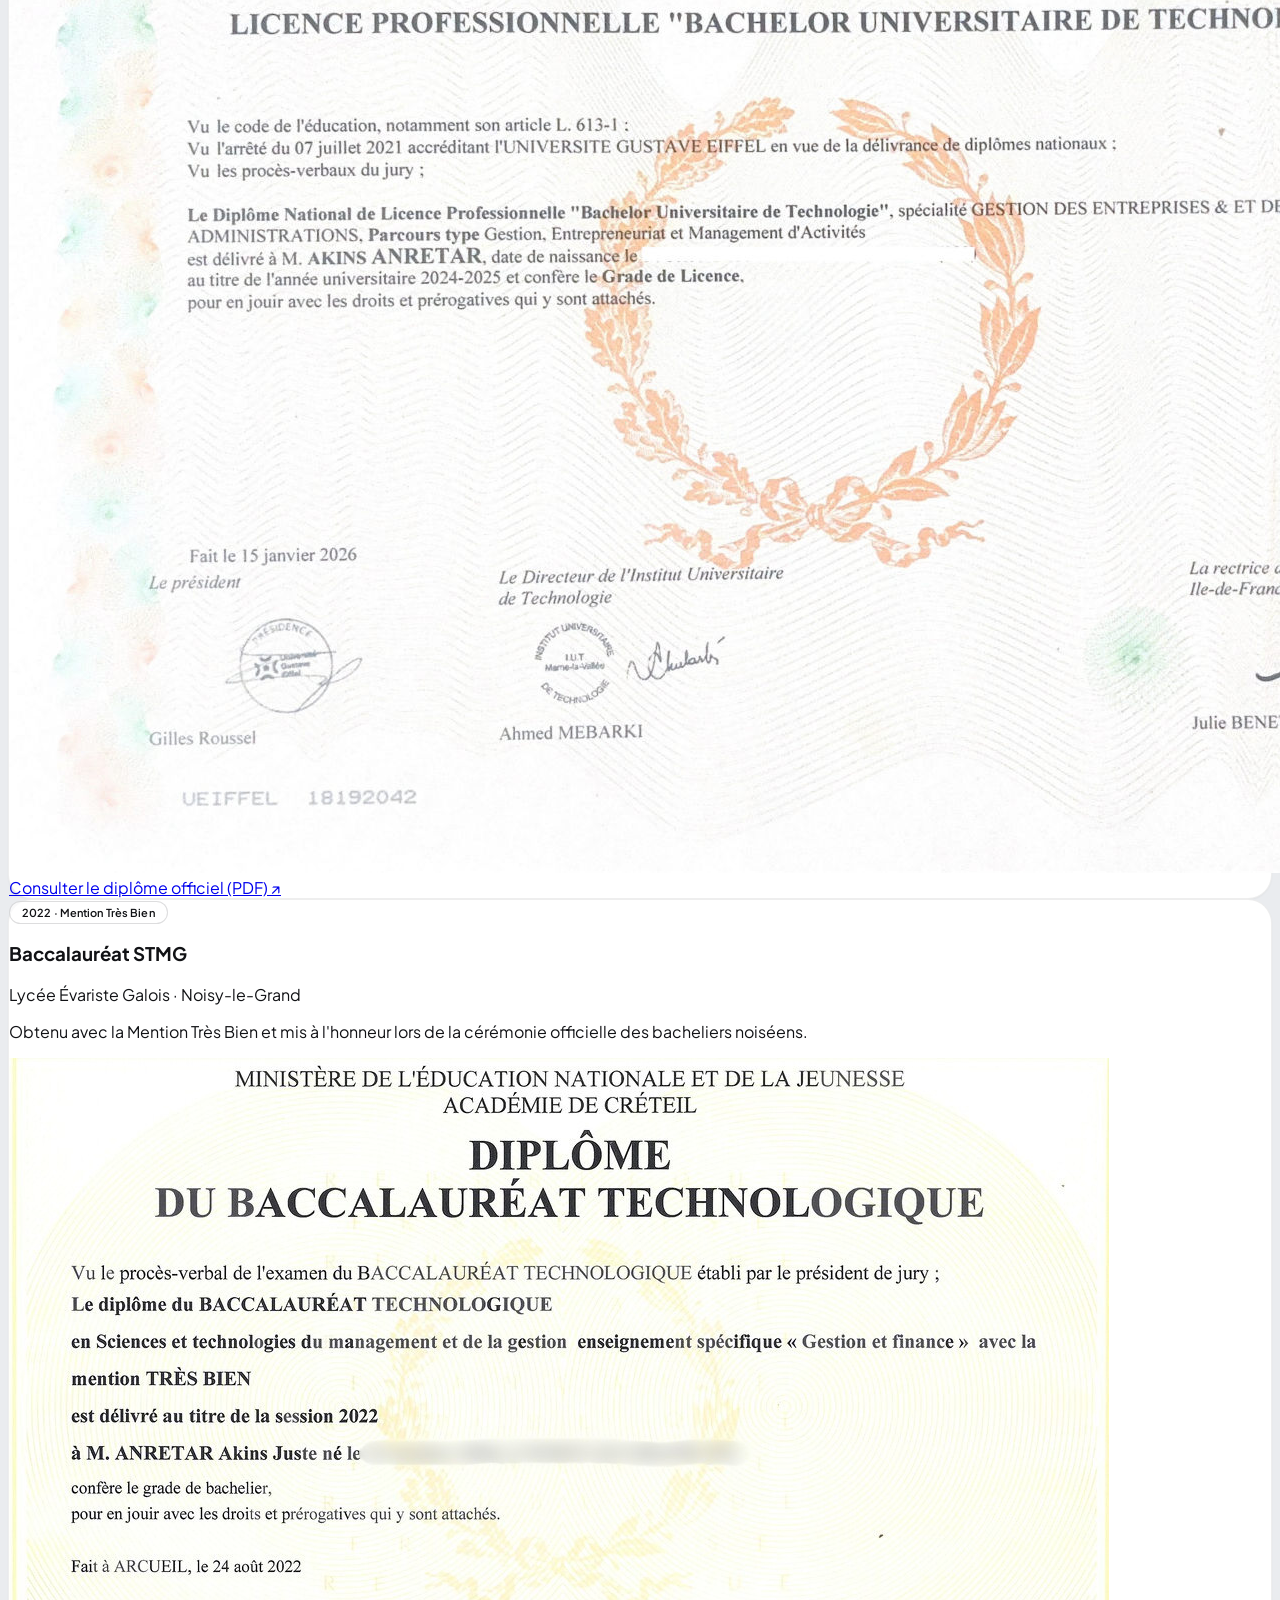
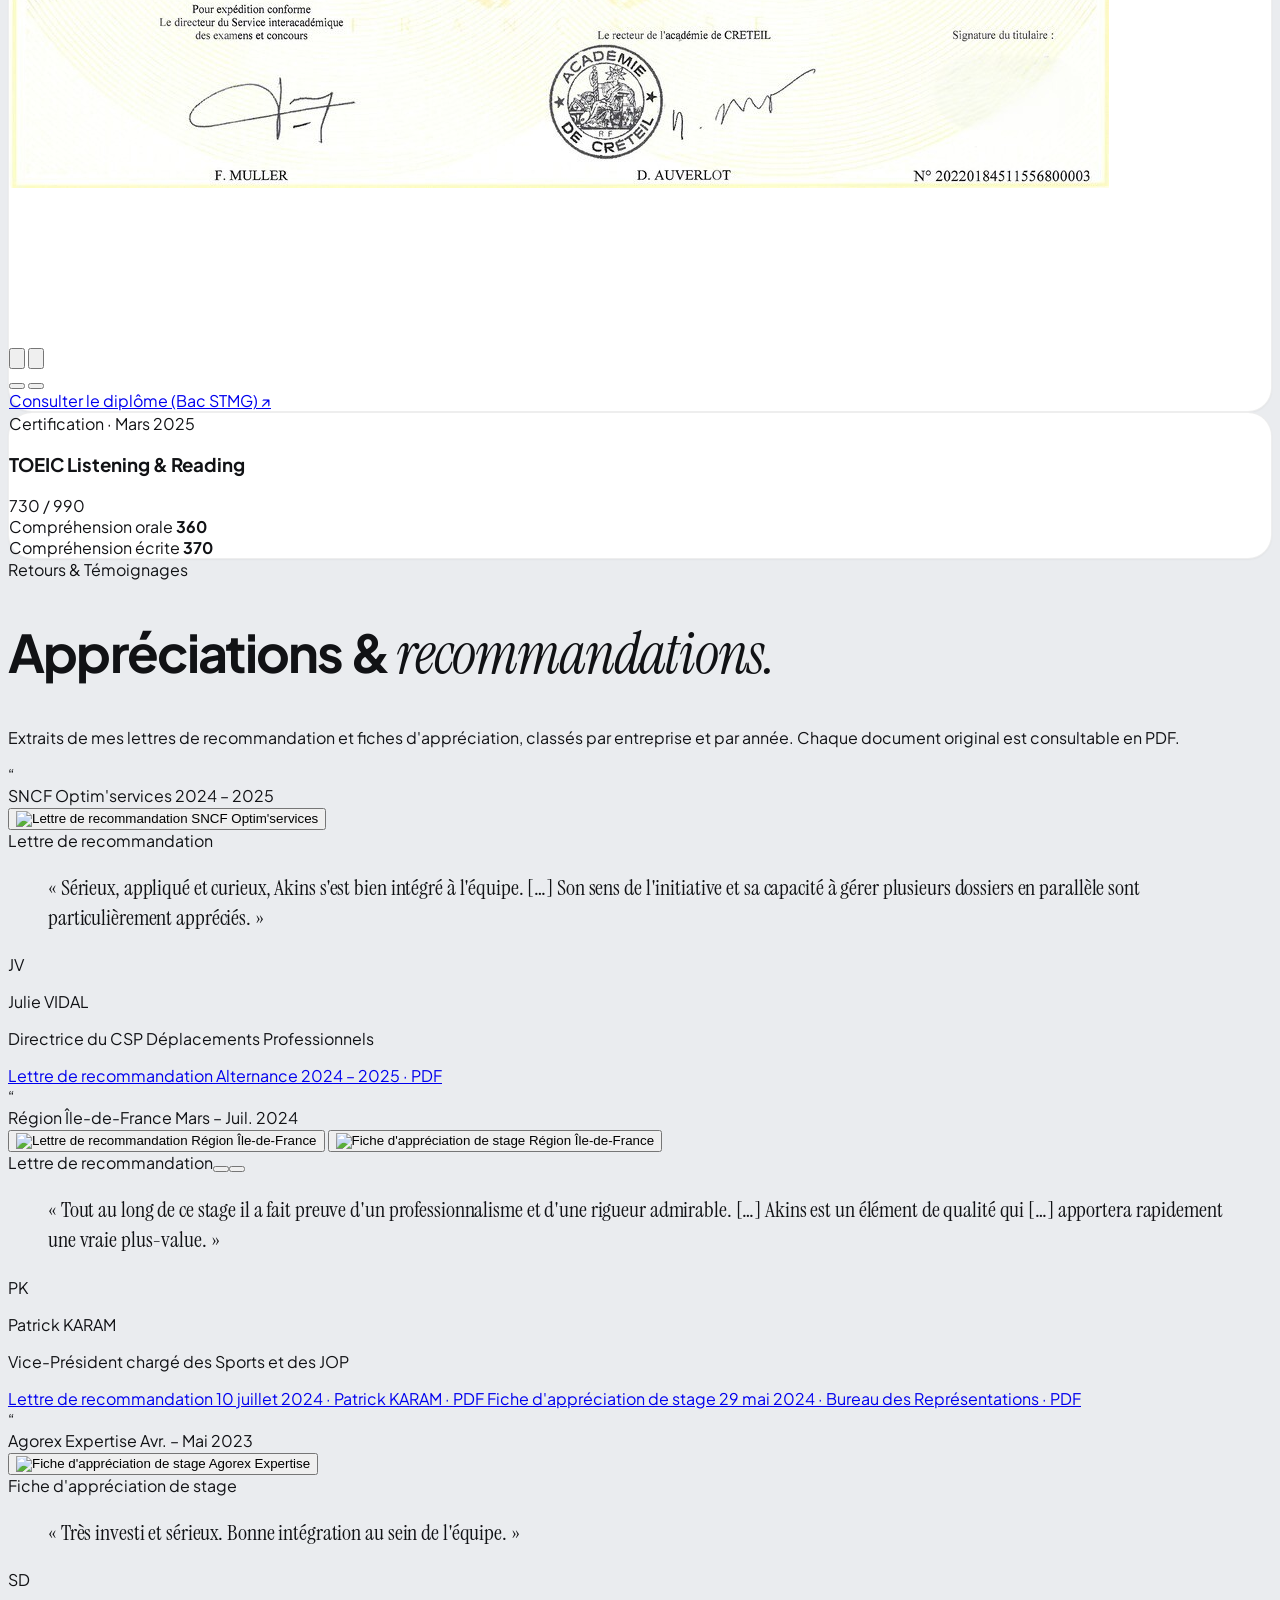
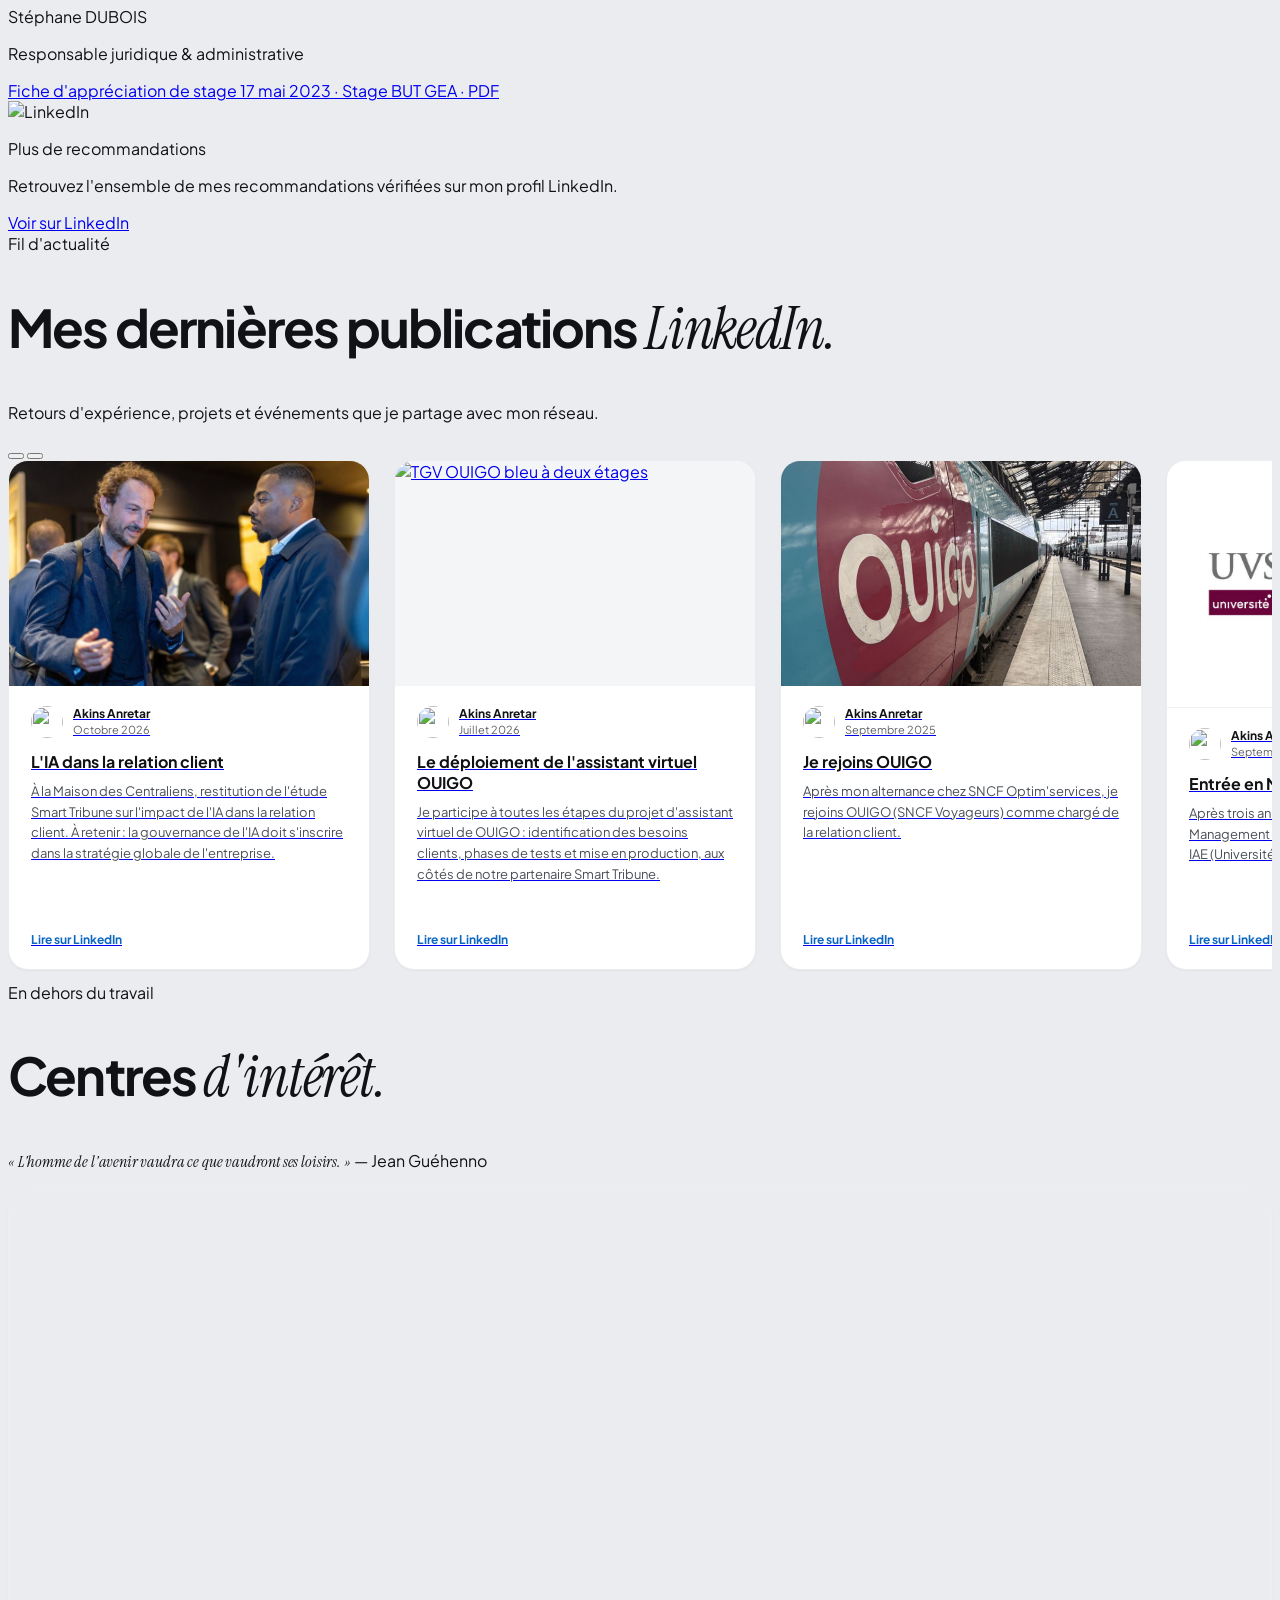
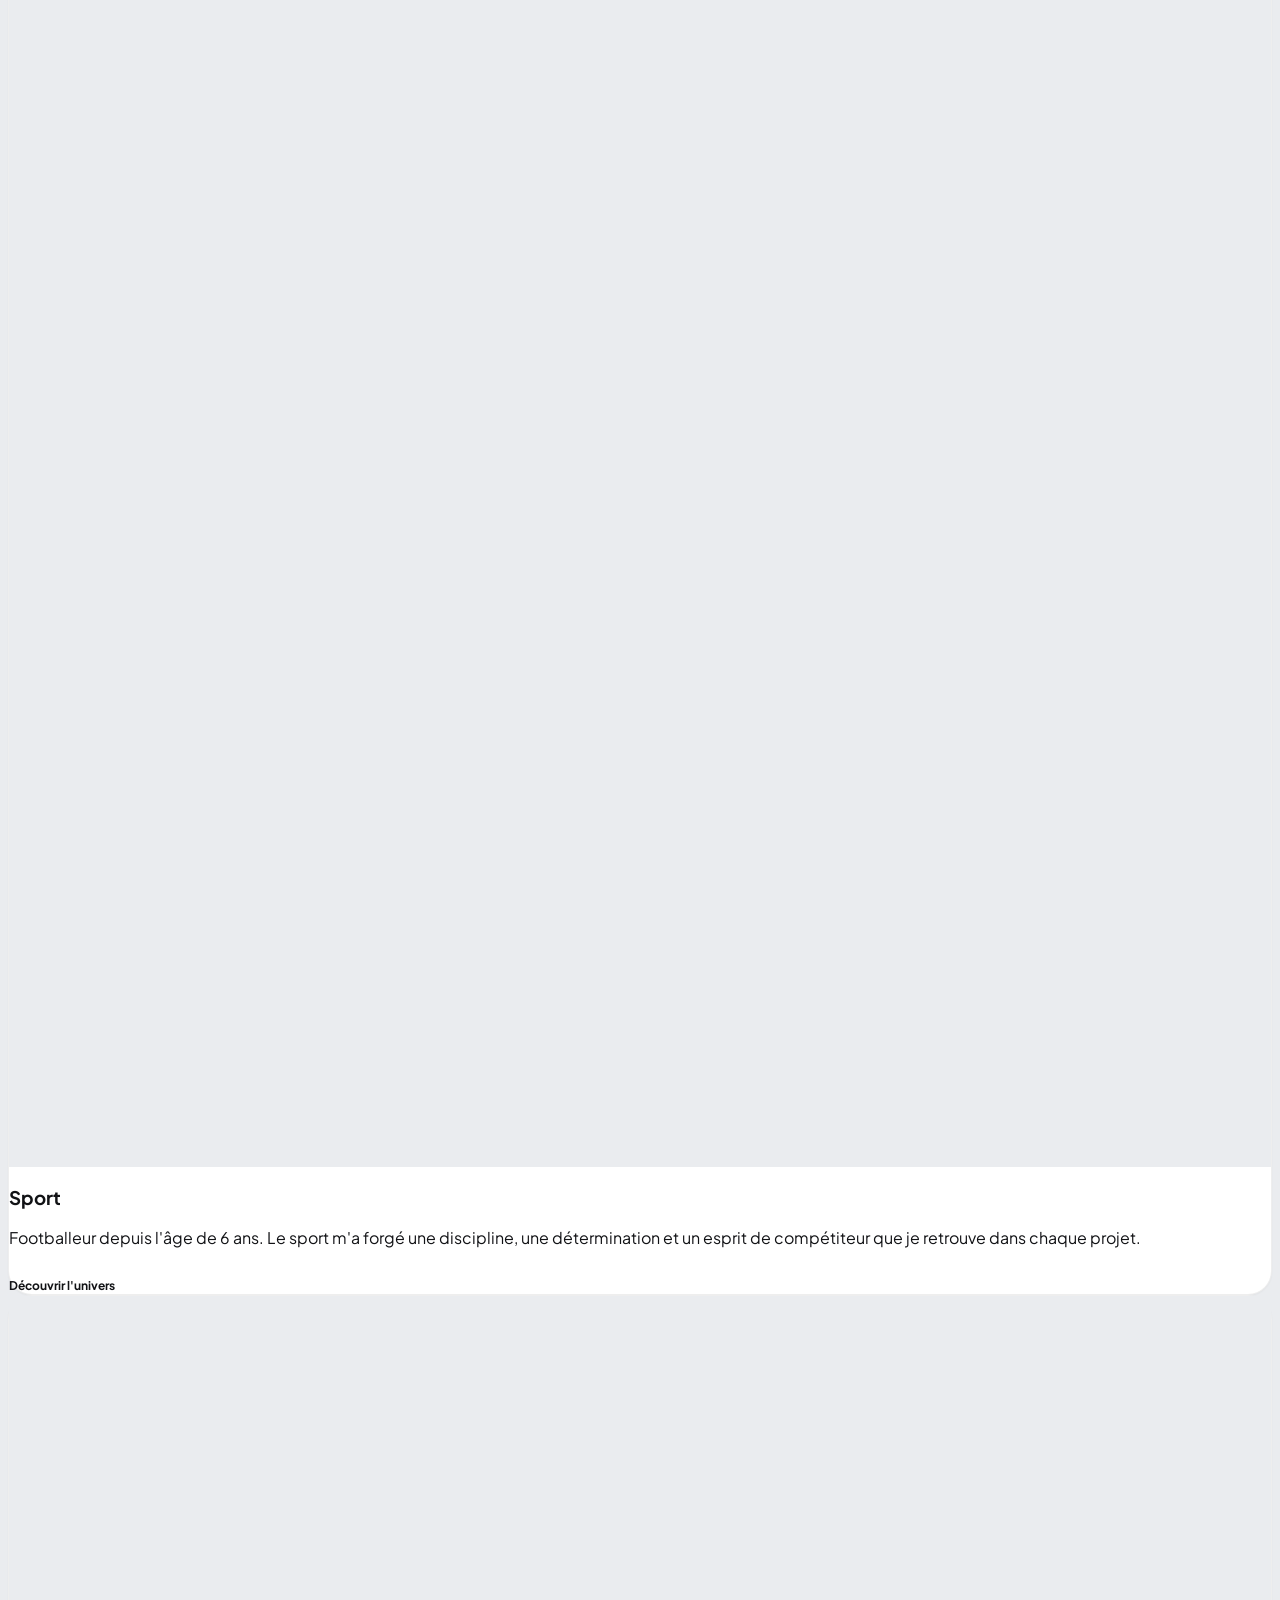
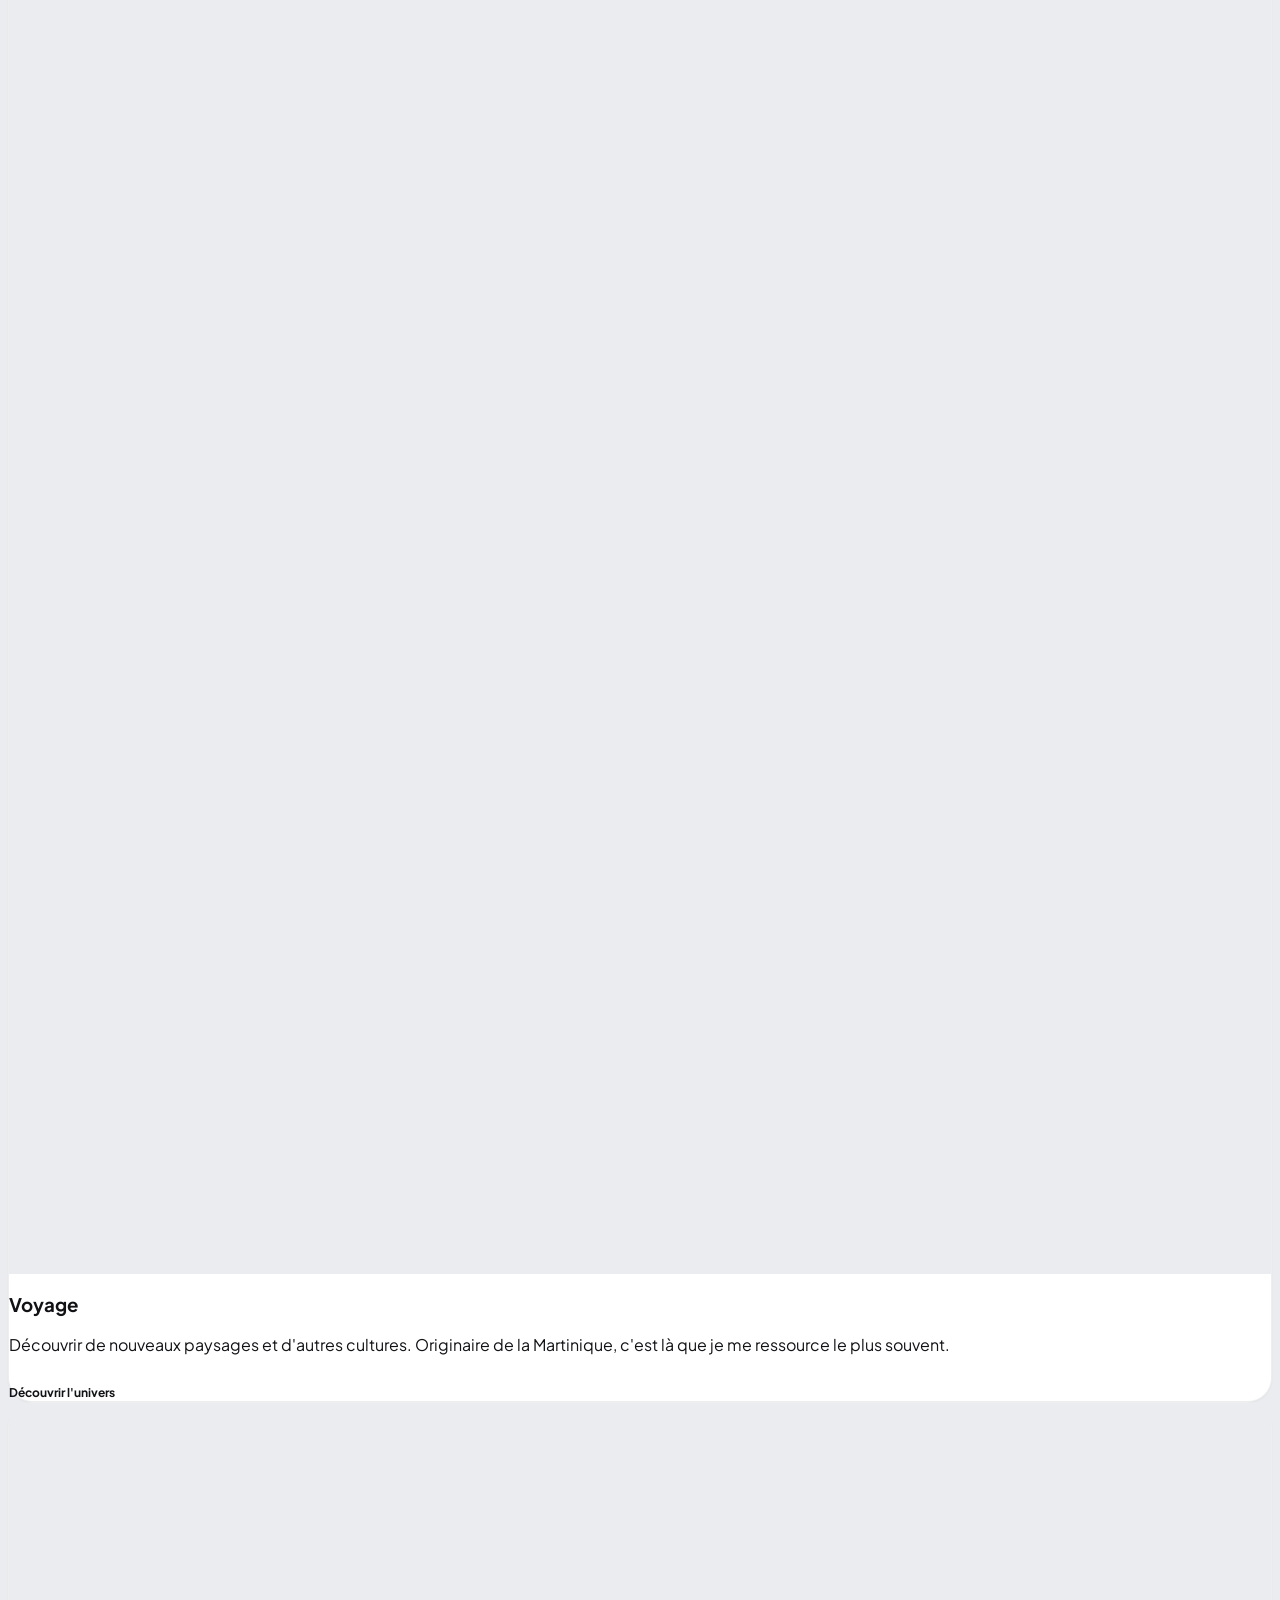
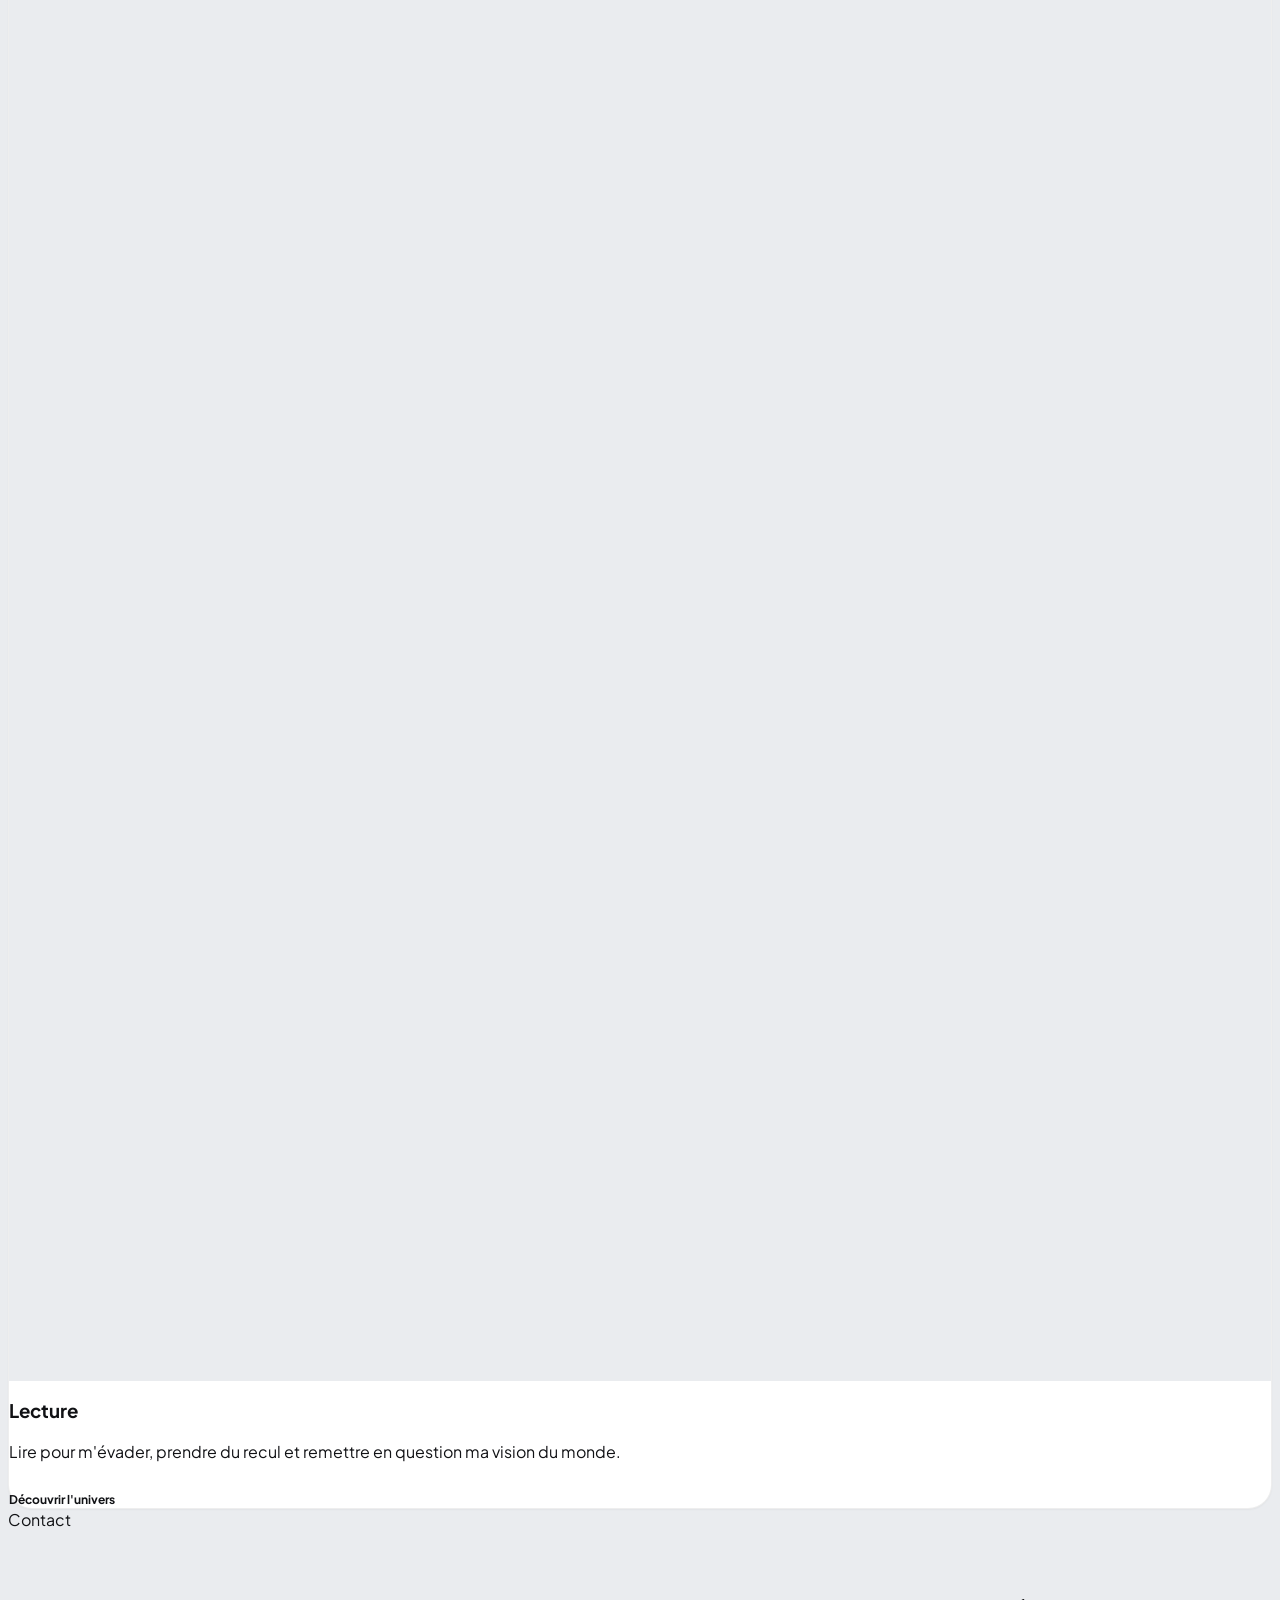
==== commit 38924fb7: "OUIGO : chiffres clés de l'assistant virtuel dans la fiche détaillée ; « Savoir-faire & compétences " ====
--- a/index.html
+++ b/index.html
@@ -84,11 +84,11 @@
   <script src="https://unpkg.com/lucide@0.460.0/dist/umd/lucide.min.js"></script>
 
   <!-- Custom CSS for Matthew Brutalist Luxe Theme -->
-  <link rel="stylesheet" href="assets/css/style.css?v=20261105c">
-  <link rel="stylesheet" href="assets/css/apple-effects.css?v=20261105c">
-  <link rel="stylesheet" href="assets/css/doc-stack.css?v=20261105c">
-  <link rel="stylesheet" href="assets/css/interests.css?v=20261105c">
-  <link rel="stylesheet" href="assets/css/train-cover.css?v=20261105c">
+  <link rel="stylesheet" href="assets/css/style.css?v=20261115a">
+  <link rel="stylesheet" href="assets/css/apple-effects.css?v=20261115a">
+  <link rel="stylesheet" href="assets/css/doc-stack.css?v=20261115a">
+  <link rel="stylesheet" href="assets/css/interests.css?v=20261115a">
+  <link rel="stylesheet" href="assets/css/train-cover.css?v=20261115a">
 </head>
 
 <body class="bg-[#EAECEF] text-[#111215] antialiased selection:bg-black selection:text-white relative">
@@ -831,7 +831,7 @@
       <div class="max-w-2xl mb-12">
         <span class="text-xs font-bold uppercase tracking-widest text-gray-400 block mb-1">Compétences</span>
         <h2 class="section-title">
-          Méthodes &amp; <em class="serif">compétences.</em>
+          Savoir-faire &amp; <em class="serif">compétences.</em>
         </h2>
       </div>
 
@@ -1412,7 +1412,7 @@
     <div class="max-w-4xl mx-auto px-6 text-center space-y-6">
       <span class="text-xs font-bold uppercase tracking-widest text-gray-400 block">Contact</span>
       <h2 class="section-title section-title-lg">
-        Prêt à collaborer sur vos <em class="serif">projets stratégiques</em>&nbsp;?
+        Prêt à collaborer sur vos <em class="serif">projets de transformation et d’innovation</em>&nbsp;?
       </h2>
       <p class="text-gray-600 text-sm sm:text-base max-w-xl mx-auto leading-relaxed">
         Vous recherchez un profil proactif pour piloter vos projets&nbsp;? Je suis à votre écoute pour échanger.
@@ -1551,13 +1551,13 @@
   <div id="toast-notification"></div>
 
   <!-- Main JavaScript File -->
-  <script src="assets/js/train-cover.js?v=20261105c"></script>
-  <script src="assets/js/main.js?v=20261105c"></script>
-  <script src="assets/js/apple-effects.js?v=20261105c"></script>
-  <script src="assets/js/doc-stack.js?v=20261105c"></script>
-  <script src="assets/js/photo-slideshow.js?v=20261105c"></script>
-  <script src="assets/js/linkedin-feed.js?v=20261105c"></script>
-  <script src="assets/js/interests.js?v=20261105c"></script>
+  <script src="assets/js/train-cover.js?v=20261115a"></script>
+  <script src="assets/js/main.js?v=20261115a"></script>
+  <script src="assets/js/apple-effects.js?v=20261115a"></script>
+  <script src="assets/js/doc-stack.js?v=20261115a"></script>
+  <script src="assets/js/photo-slideshow.js?v=20261115a"></script>
+  <script src="assets/js/linkedin-feed.js?v=20261115a"></script>
+  <script src="assets/js/interests.js?v=20261115a"></script>
 
   <script>
   let currentSlide = 0;
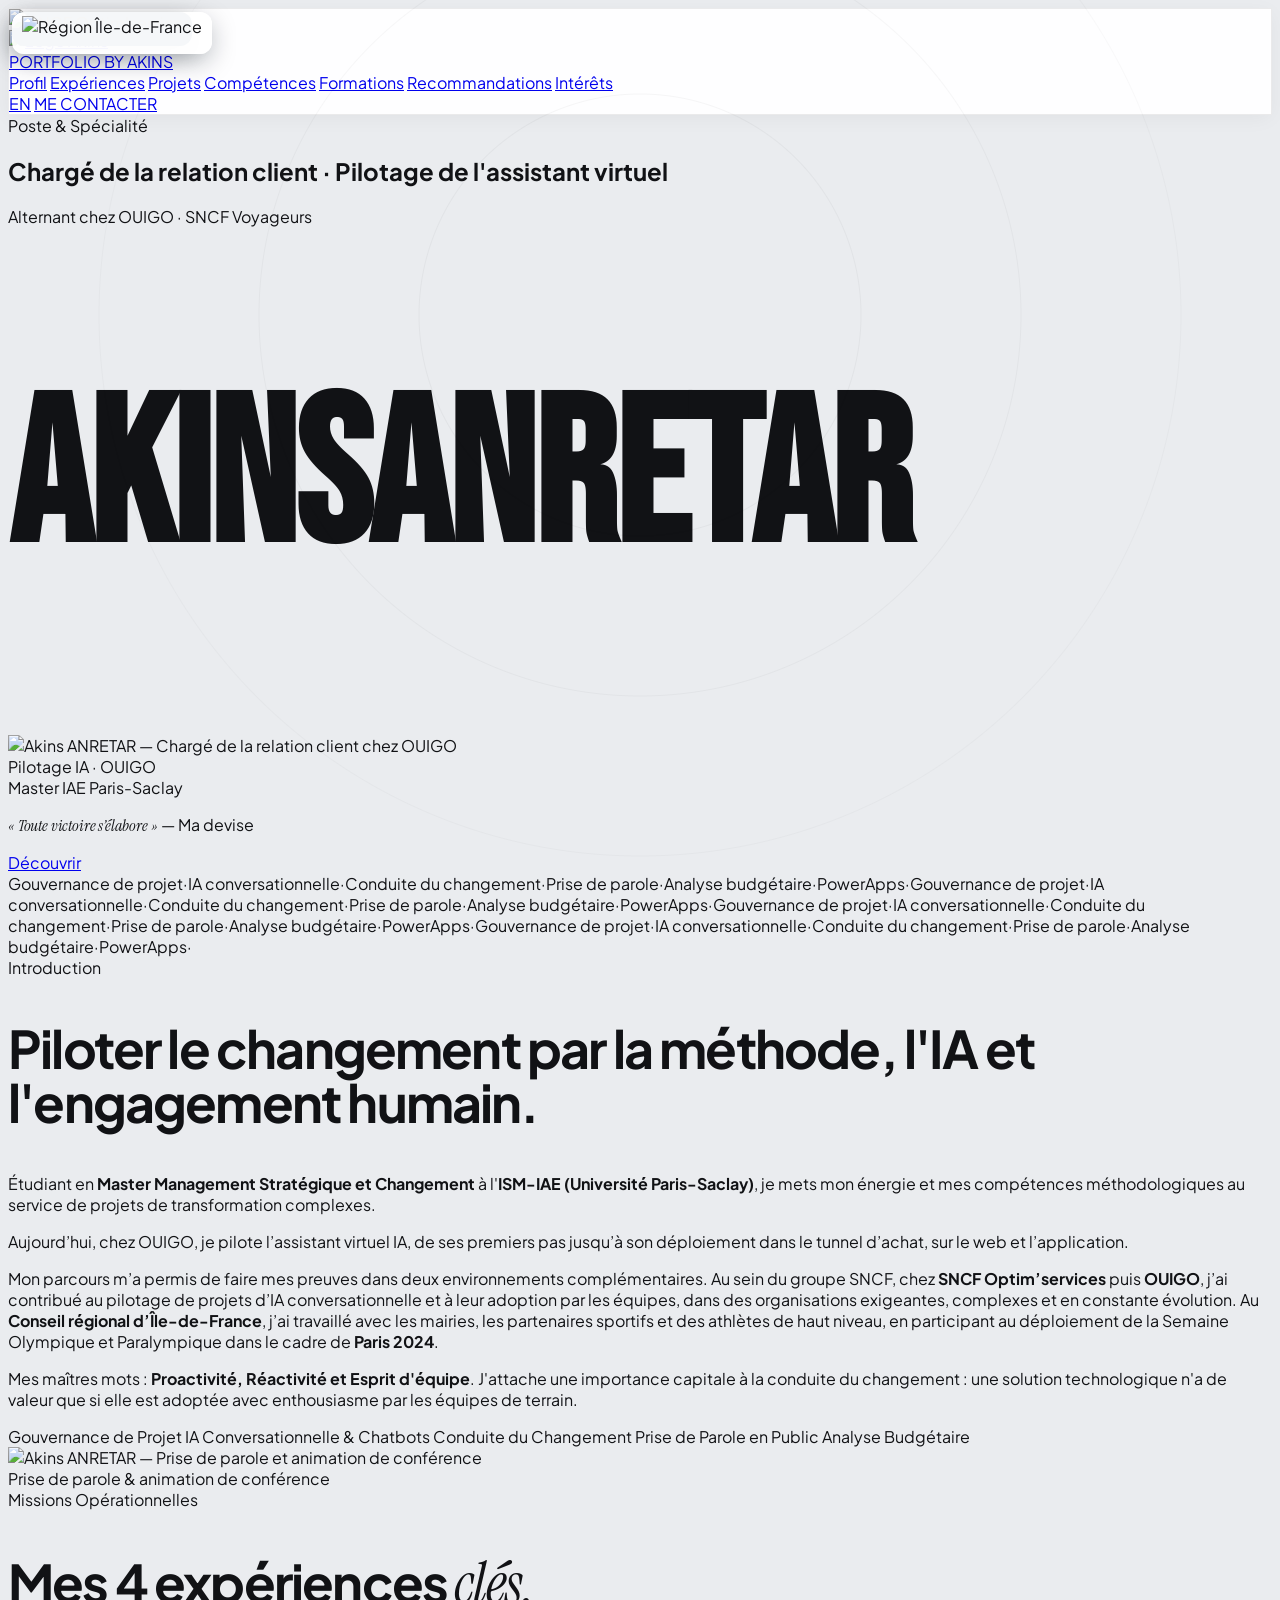
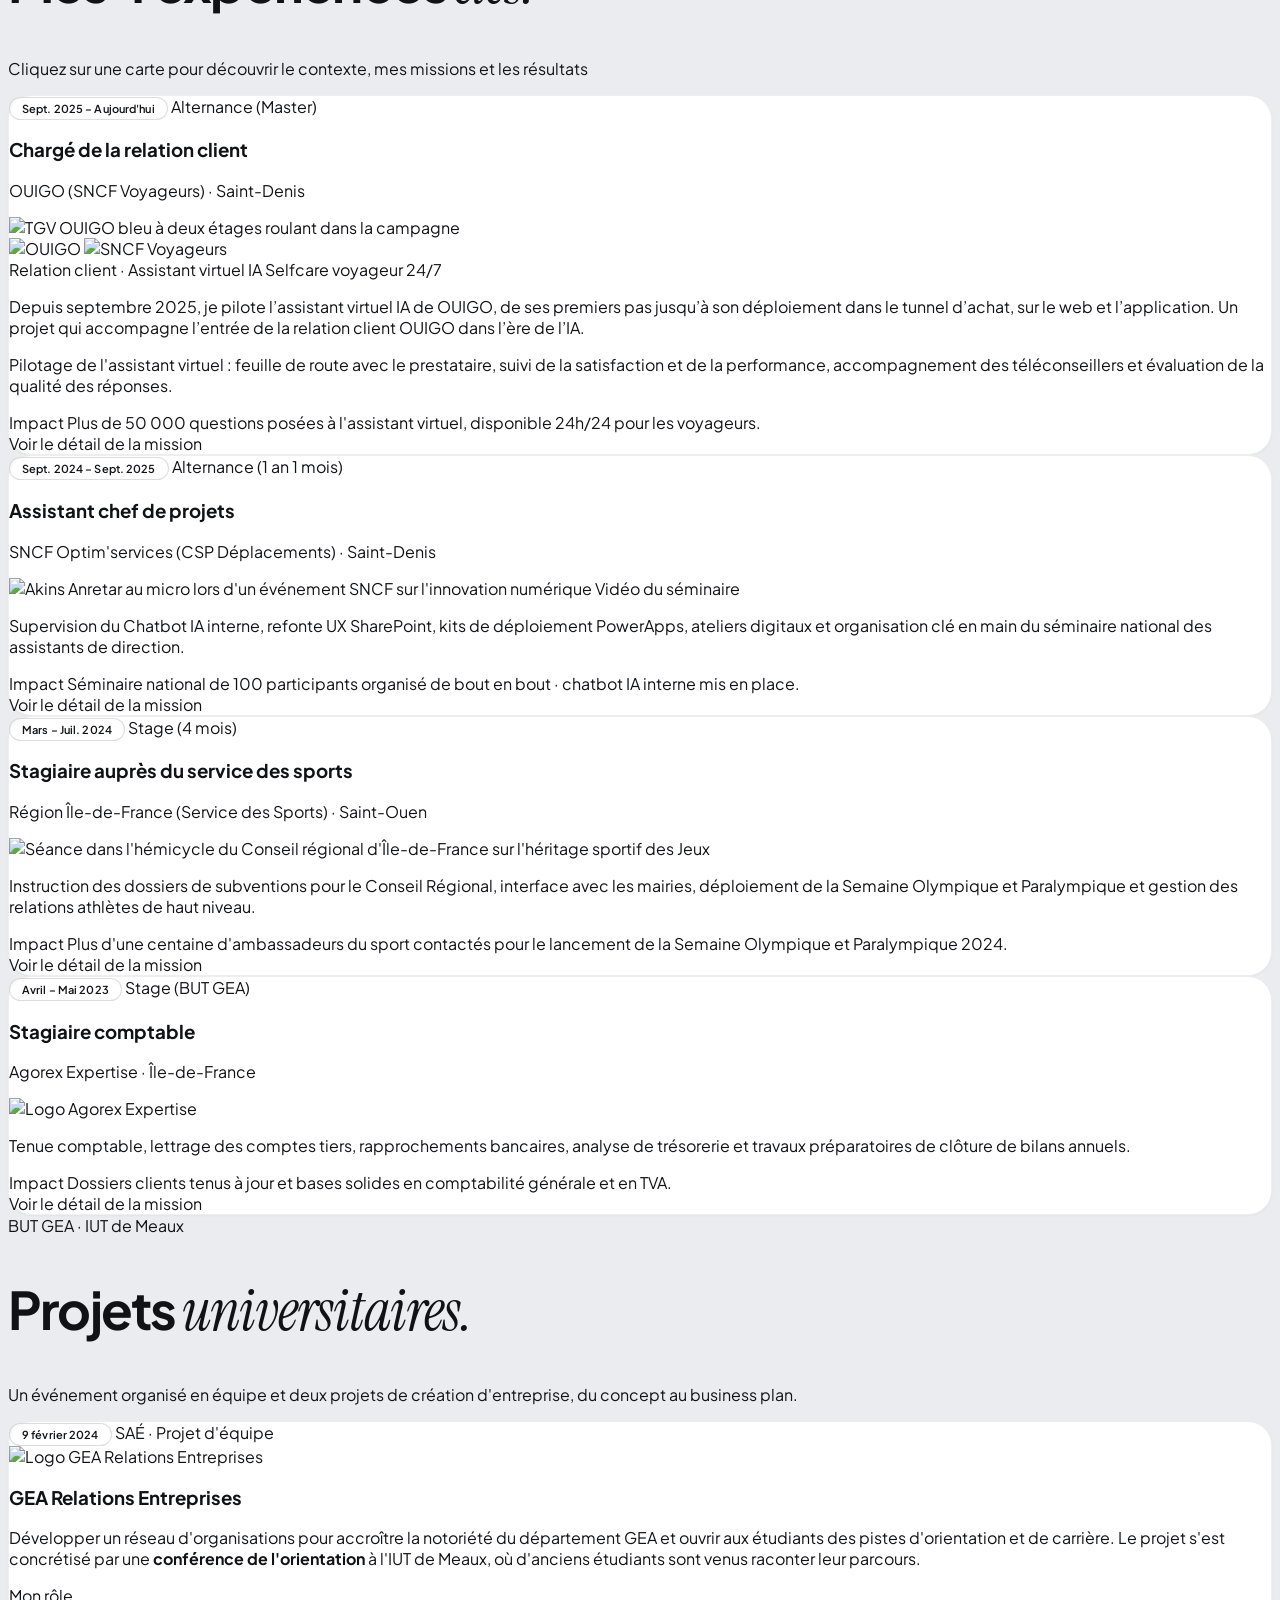
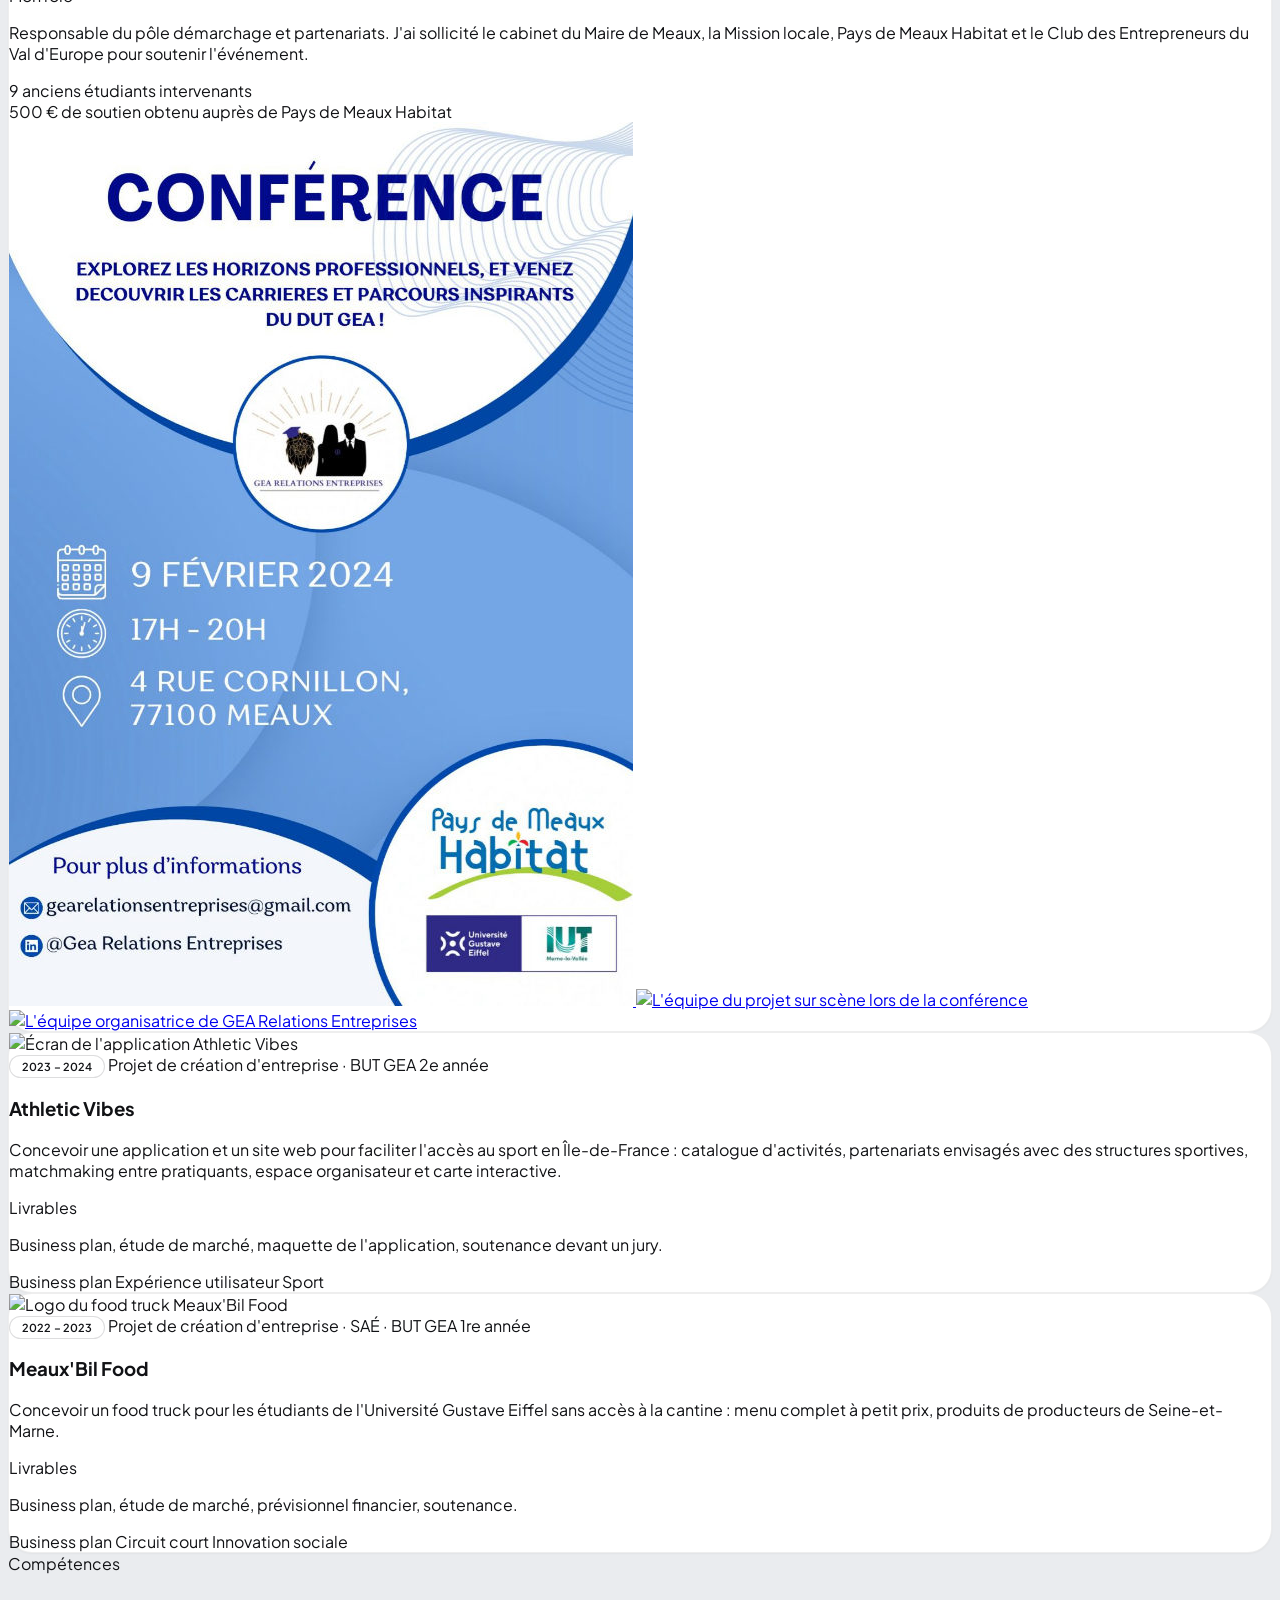
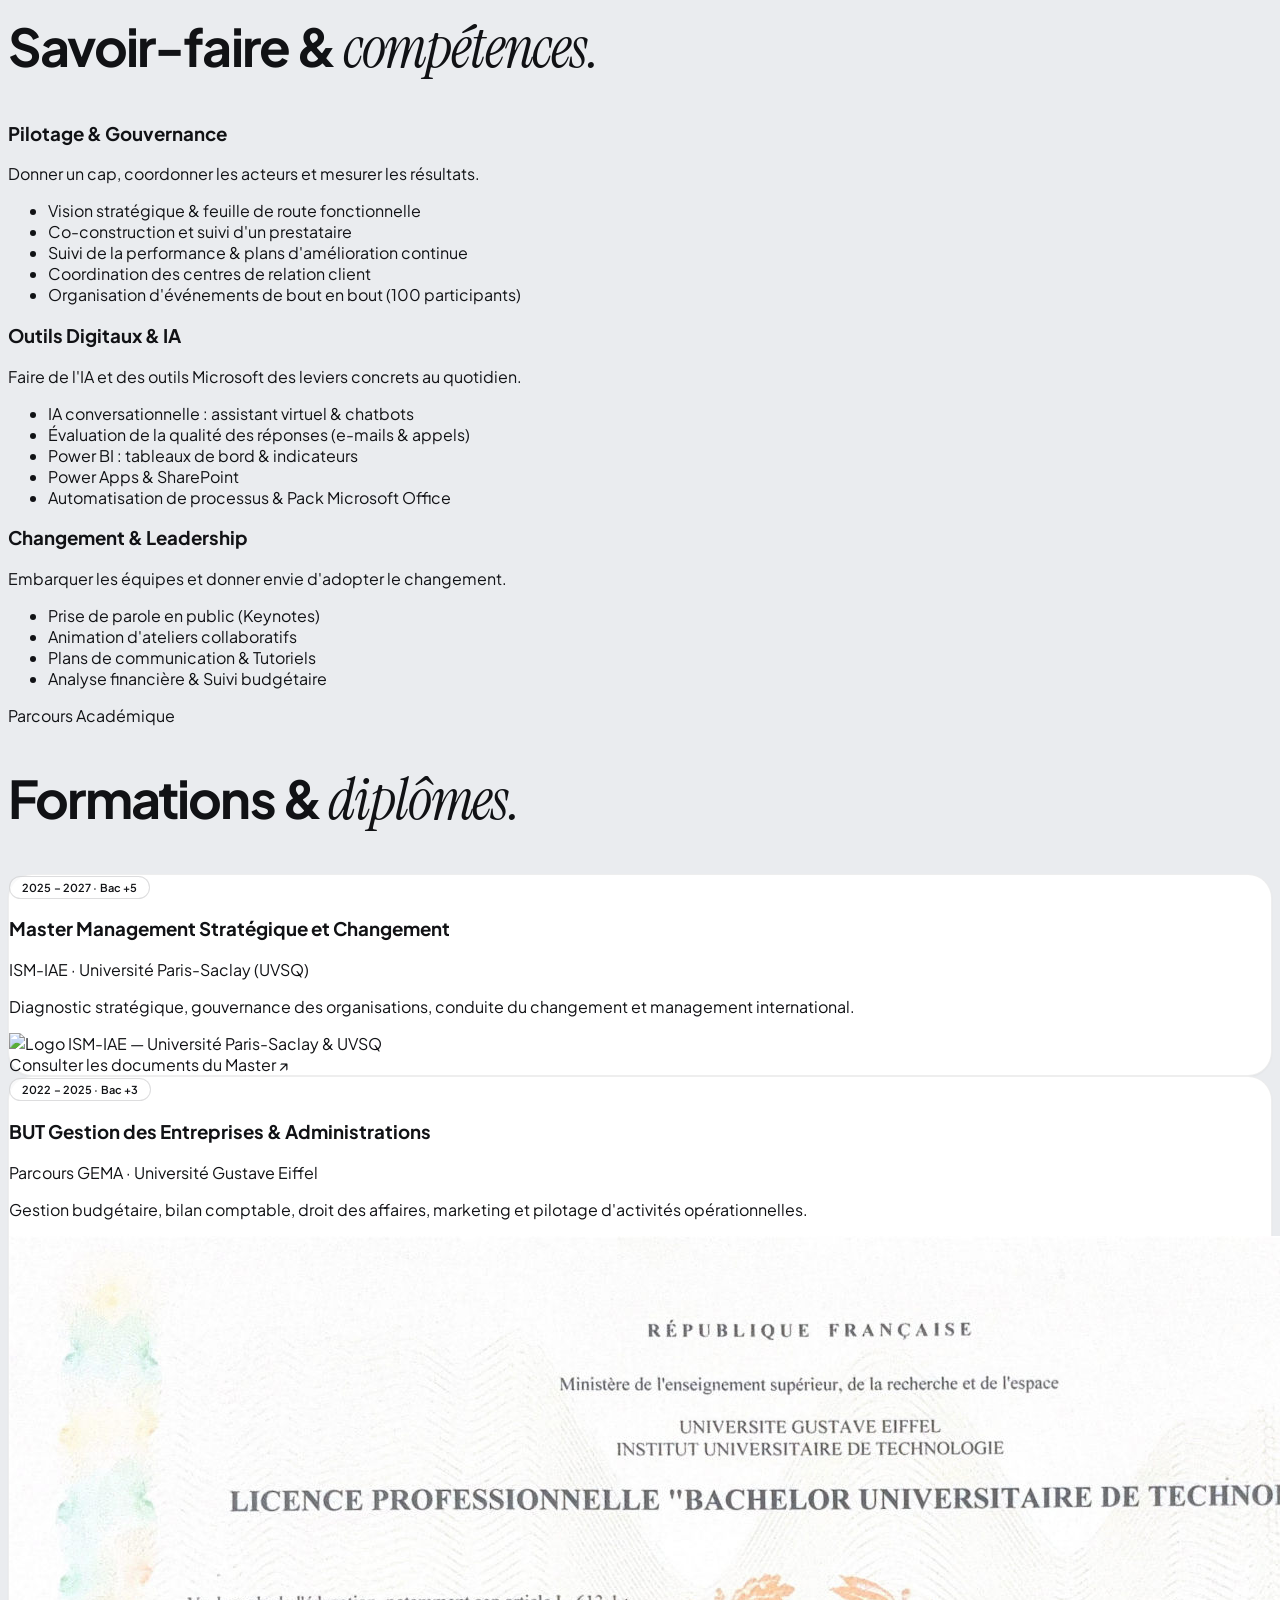
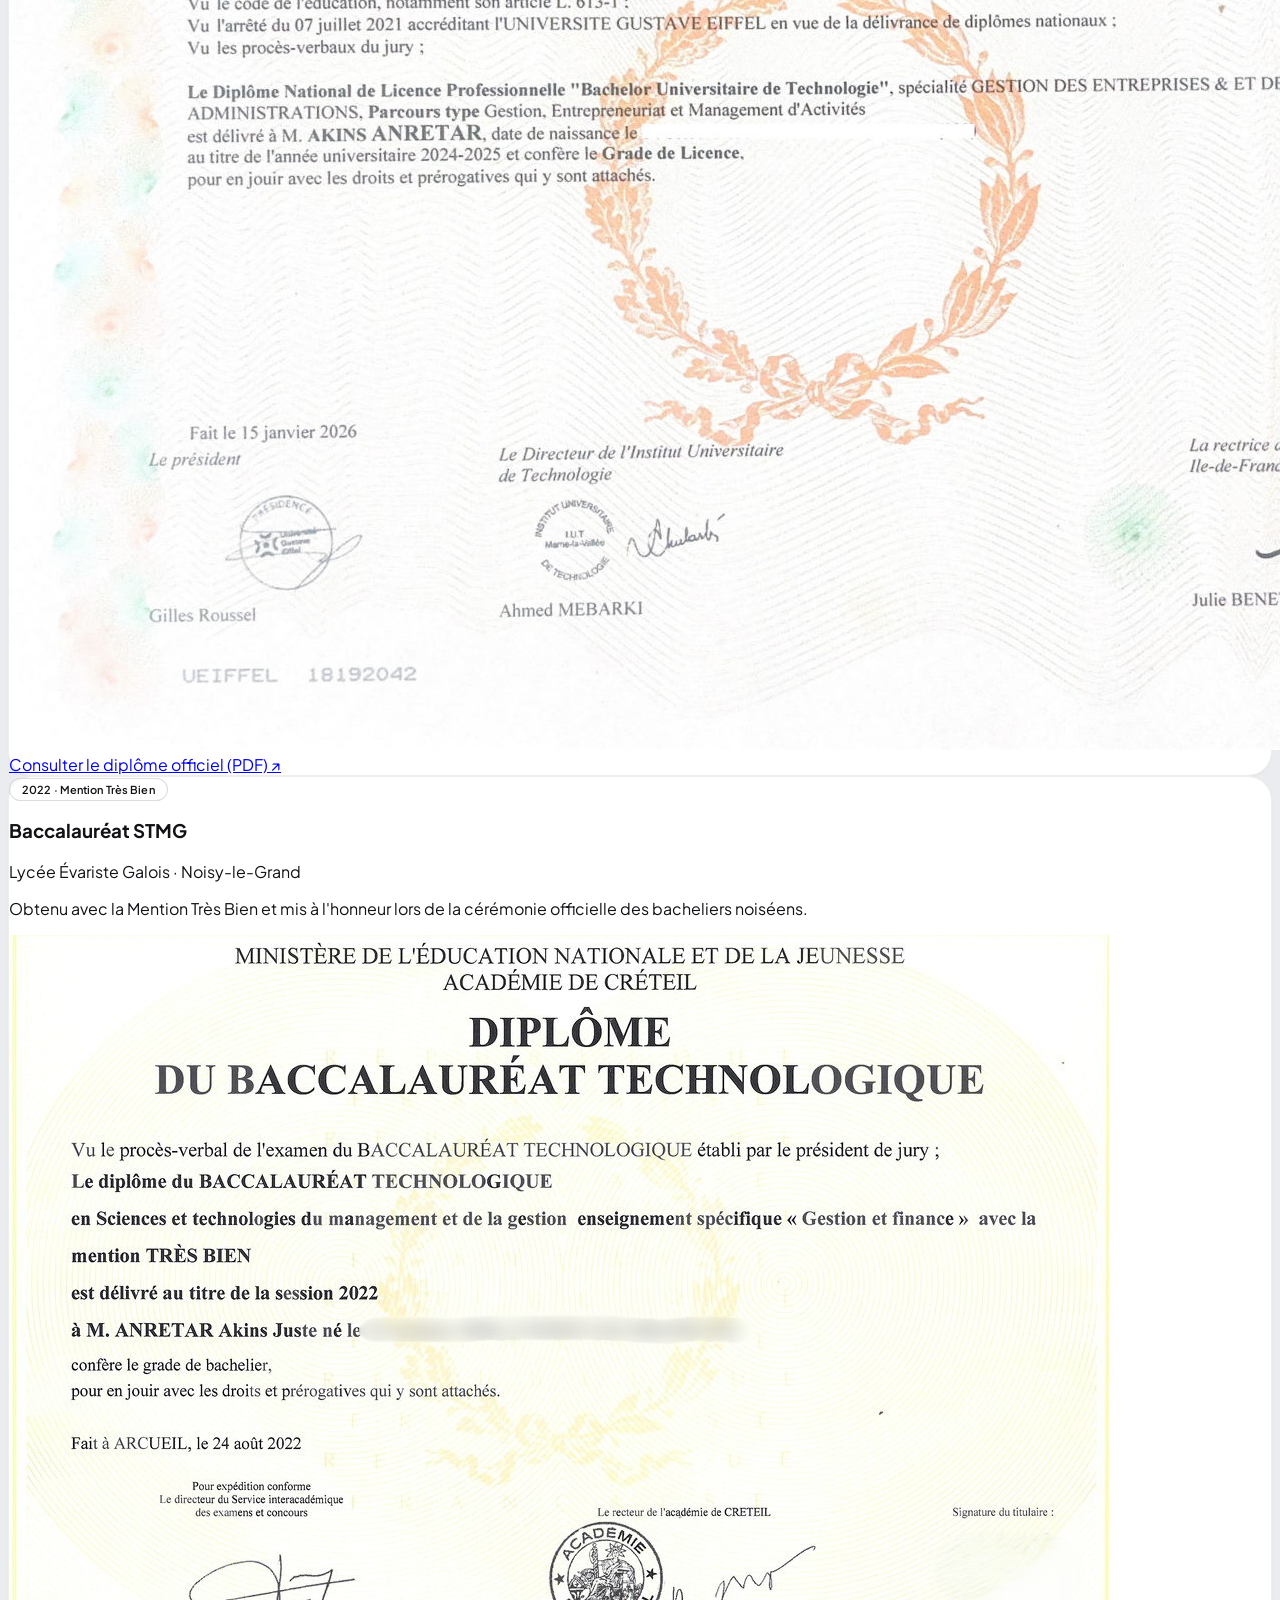
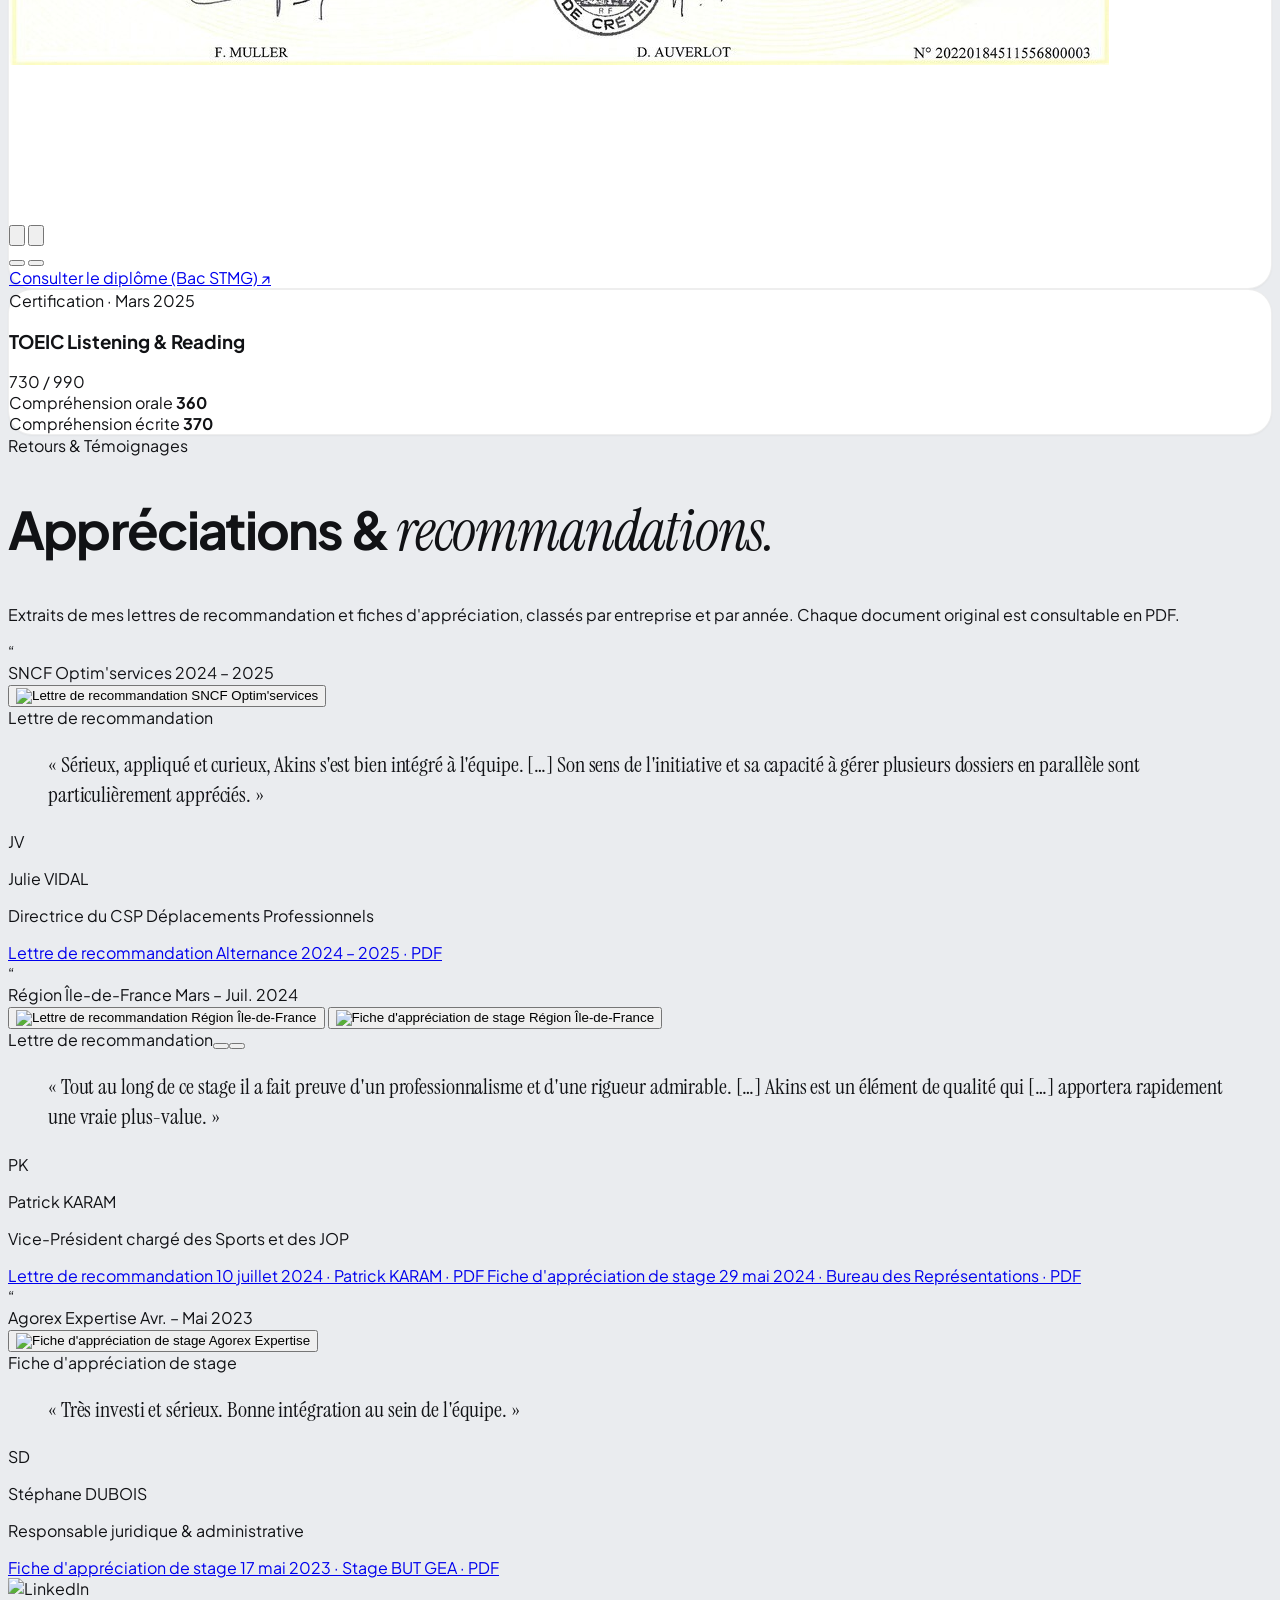
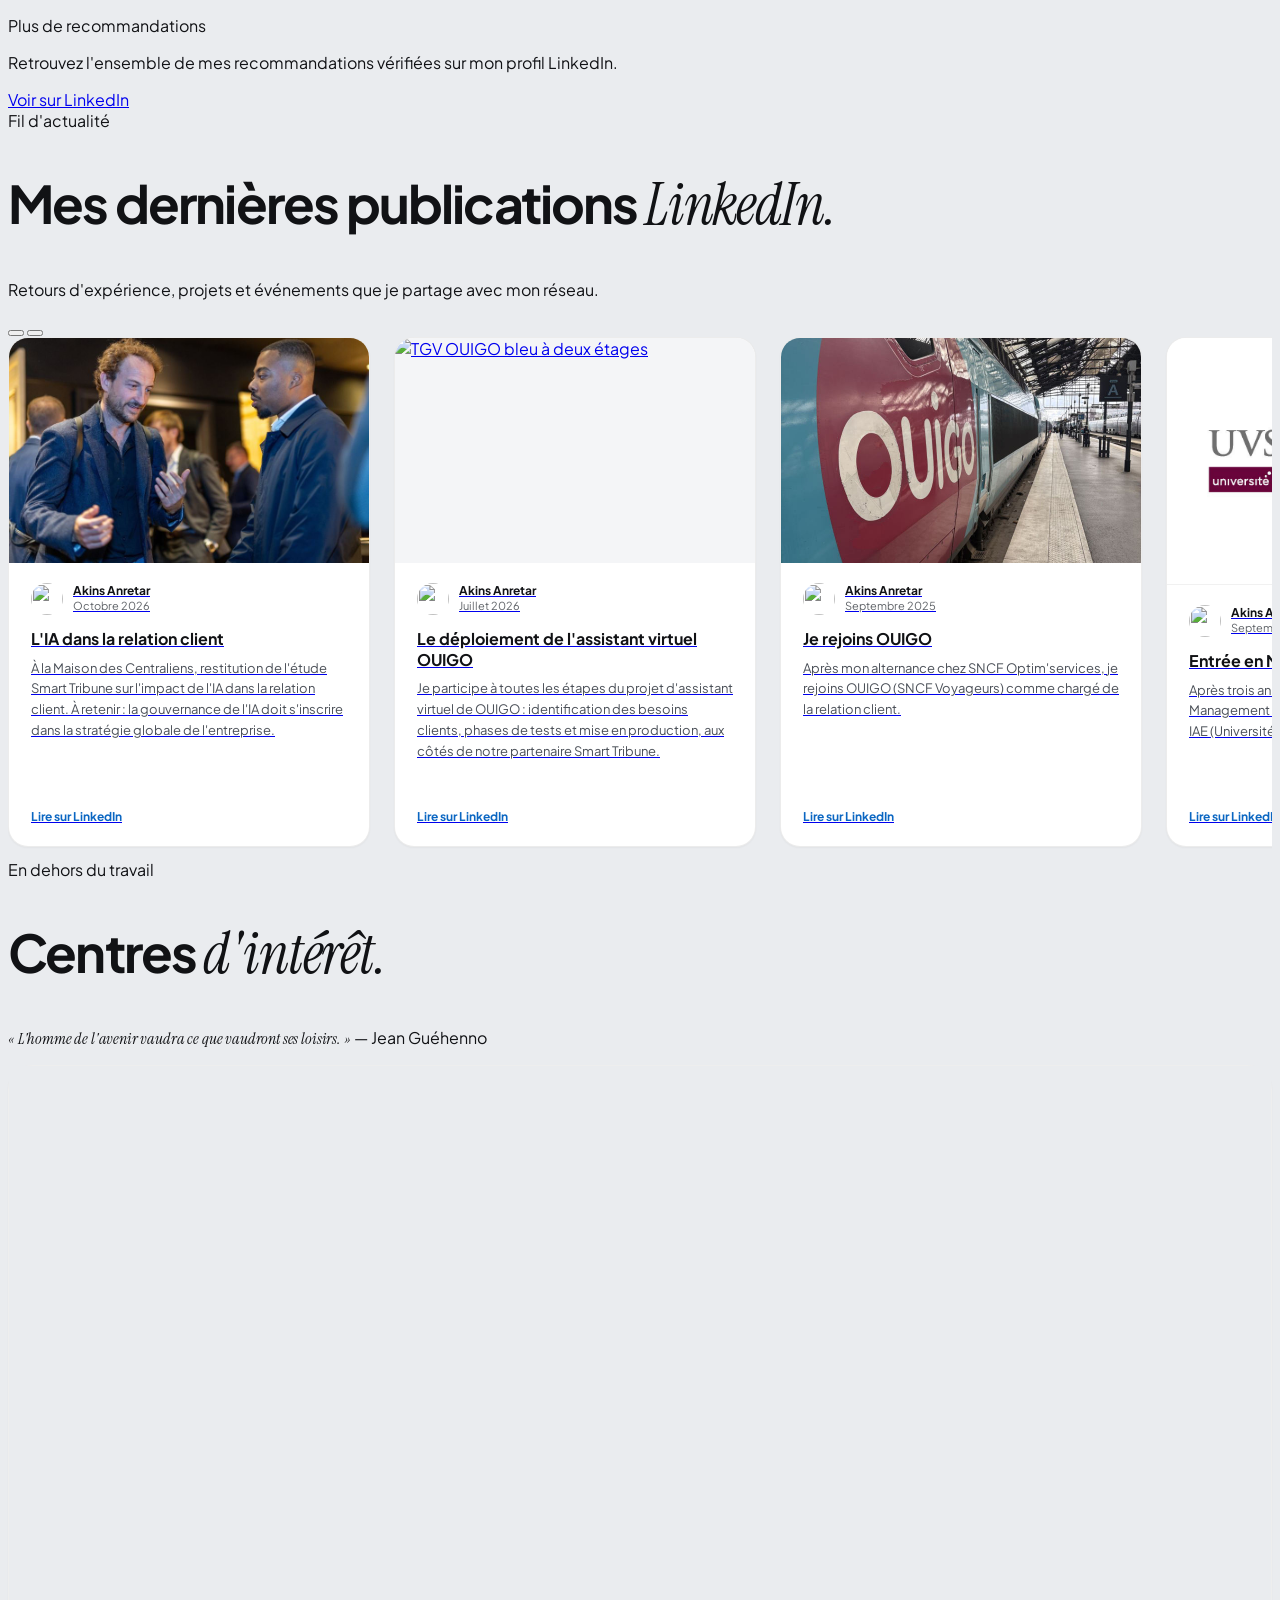
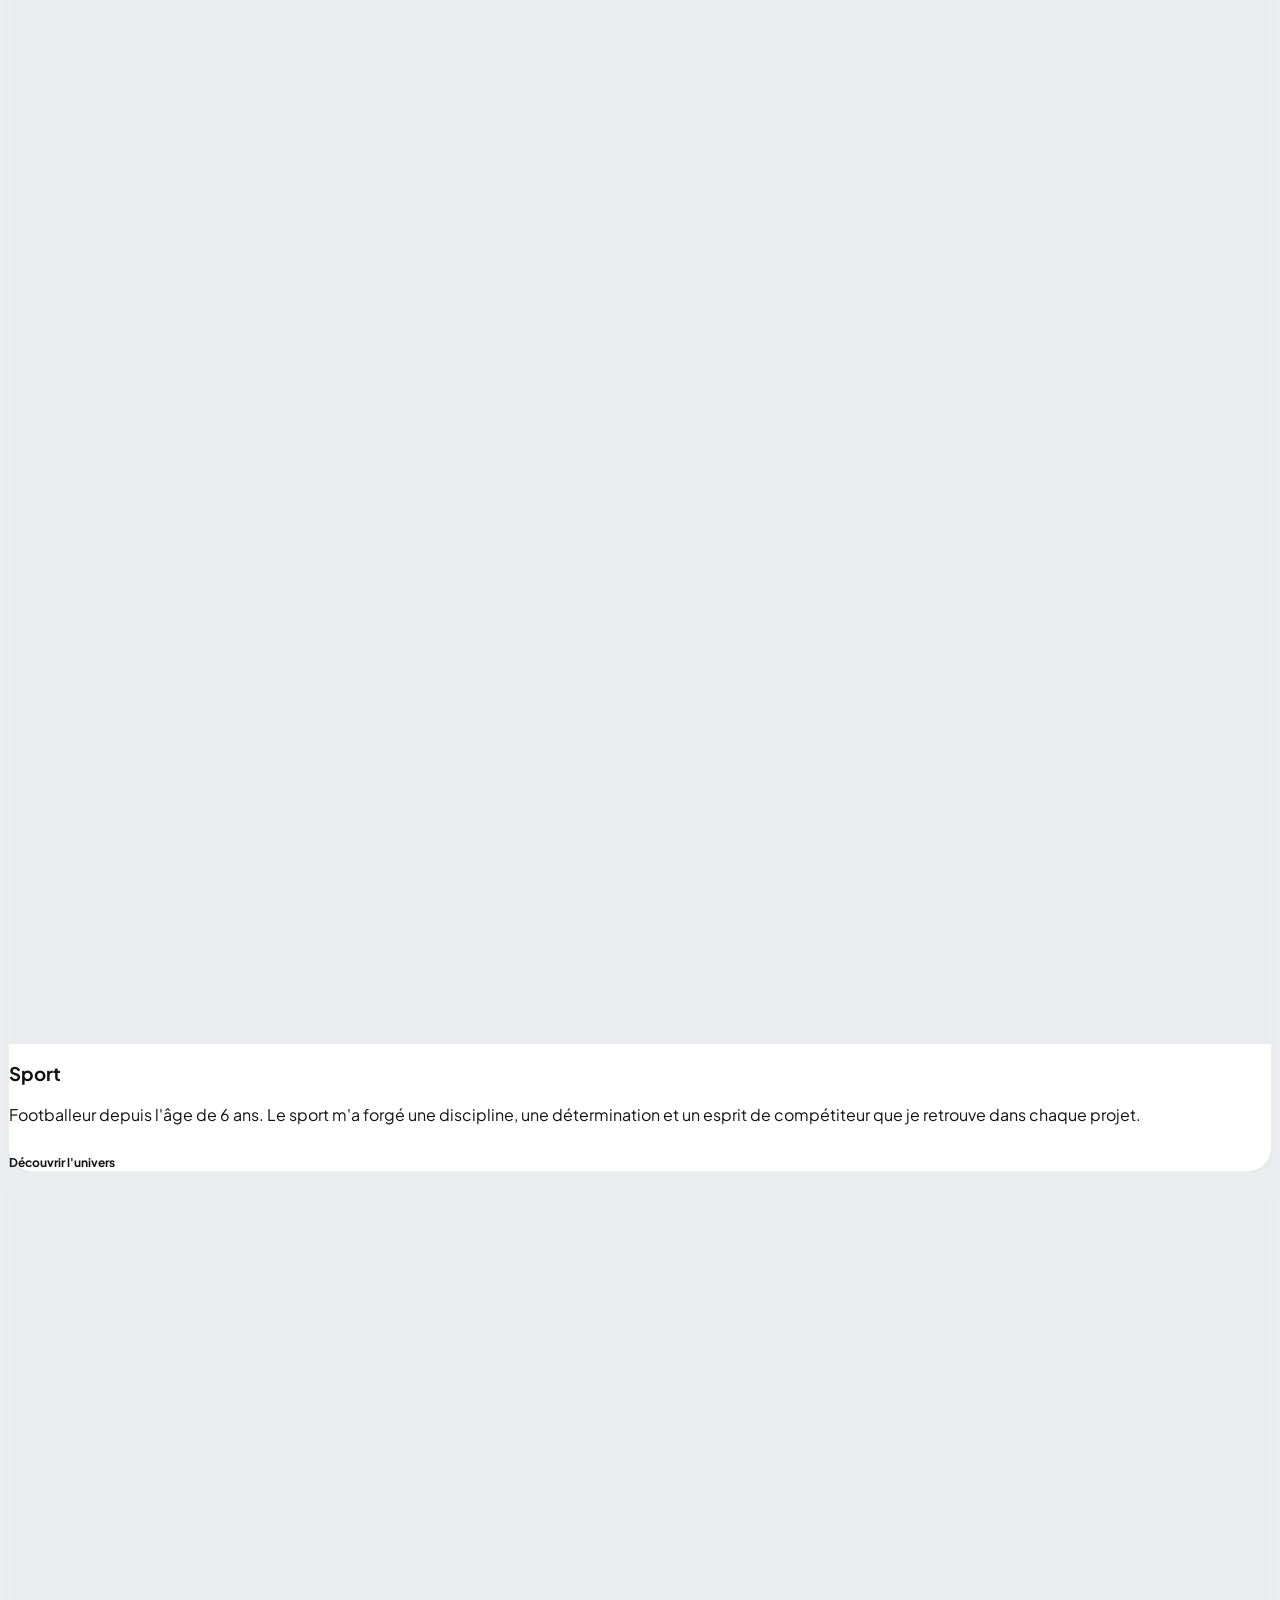
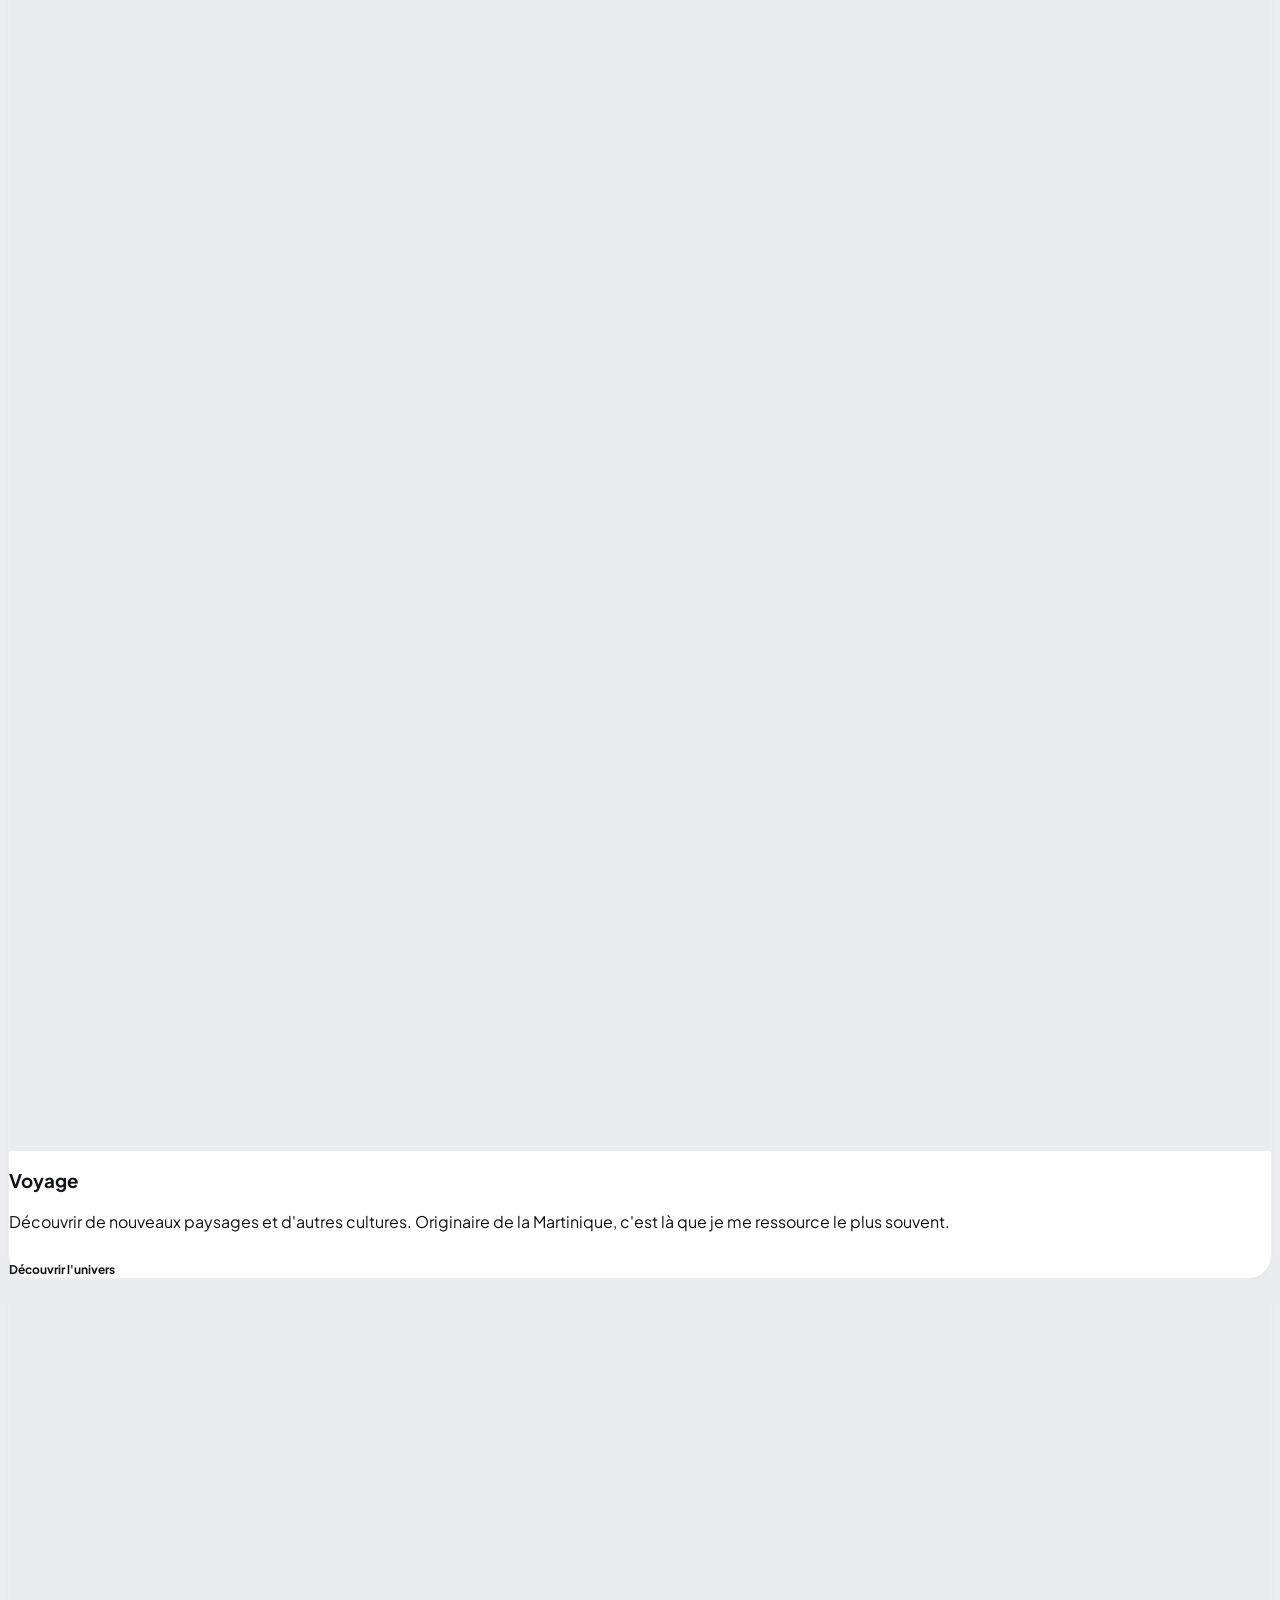
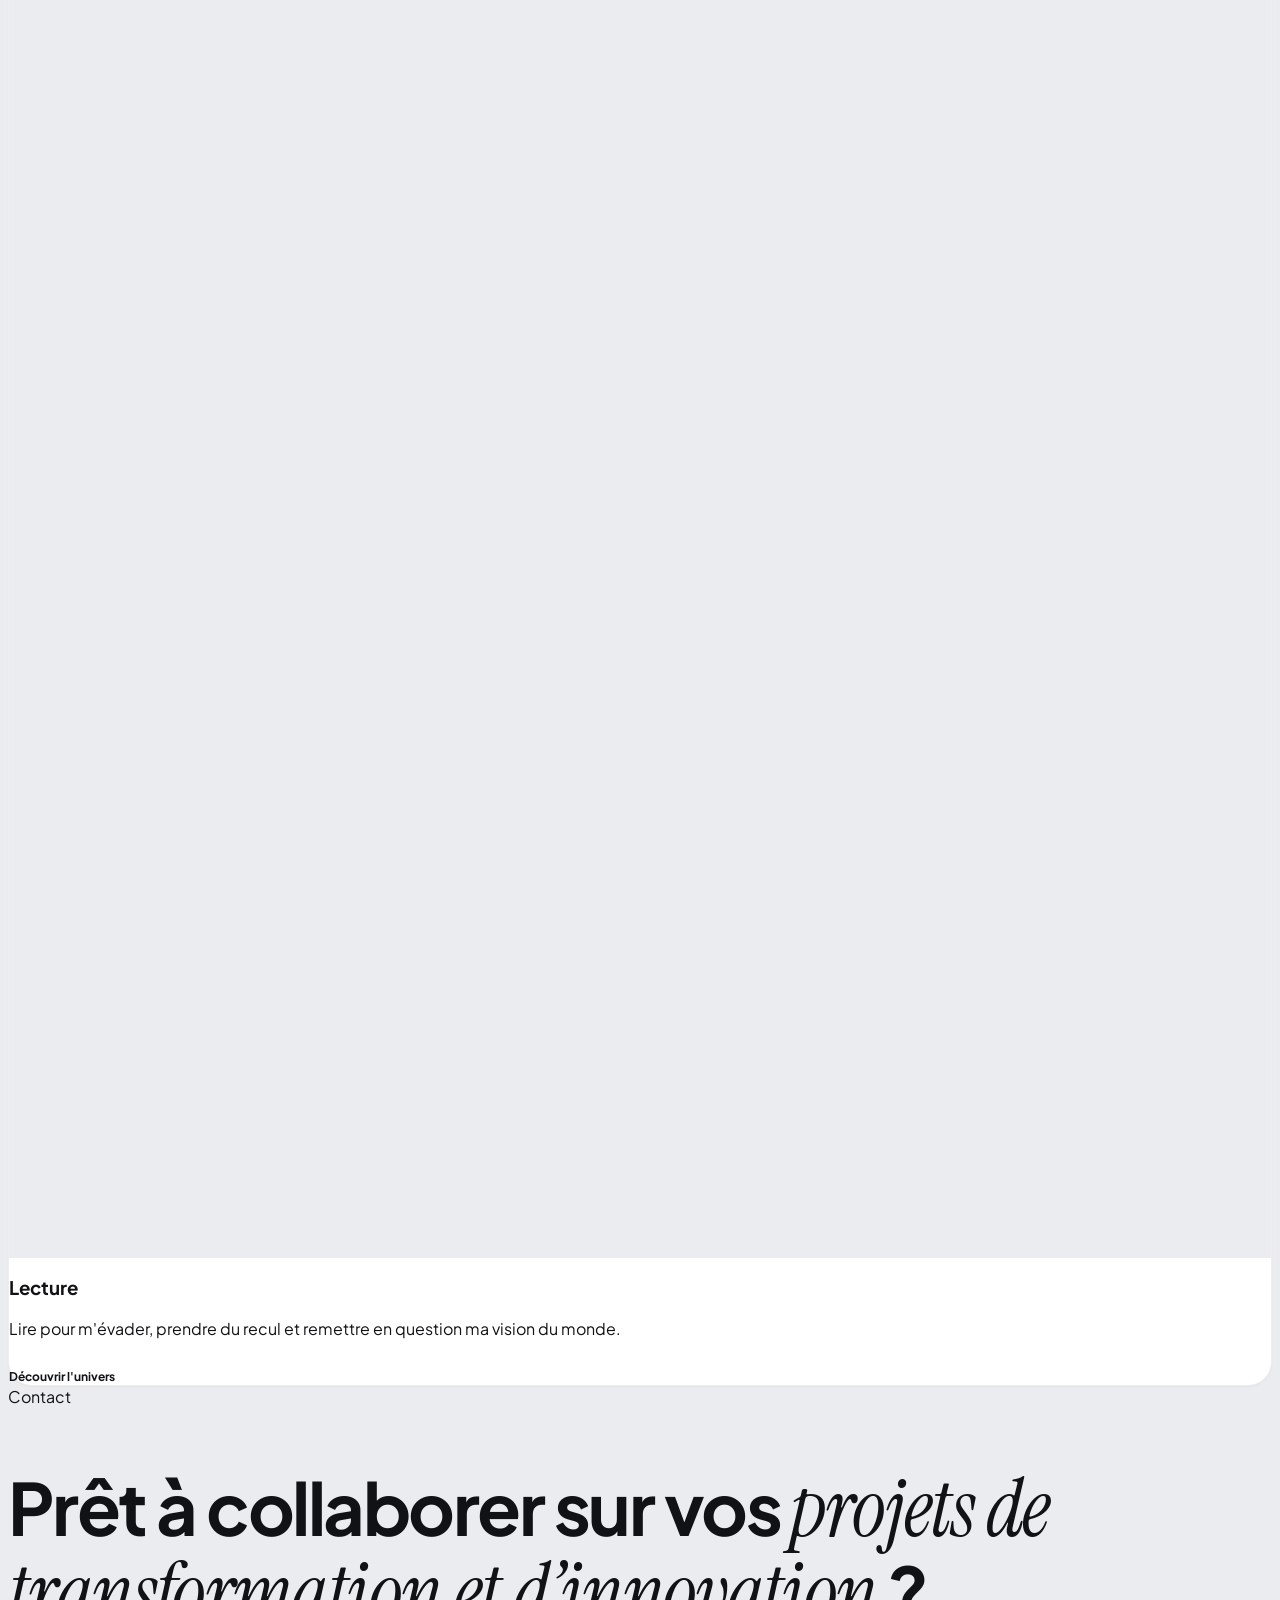
==== commit f5a66190: "OUIGO : fiche détaillée sans la liste des thématiques de la FAQ, en français et en anglais Co-Author" ====
--- a/index.html
+++ b/index.html
@@ -1552,7 +1552,7 @@
 
   <!-- Main JavaScript File -->
   <script src="assets/js/train-cover.js?v=20261115a"></script>
-  <script src="assets/js/main.js?v=20261115a"></script>
+  <script src="assets/js/main.js?v=20261115b"></script>
   <script src="assets/js/apple-effects.js?v=20261115a"></script>
   <script src="assets/js/doc-stack.js?v=20261115a"></script>
   <script src="assets/js/photo-slideshow.js?v=20261115a"></script>
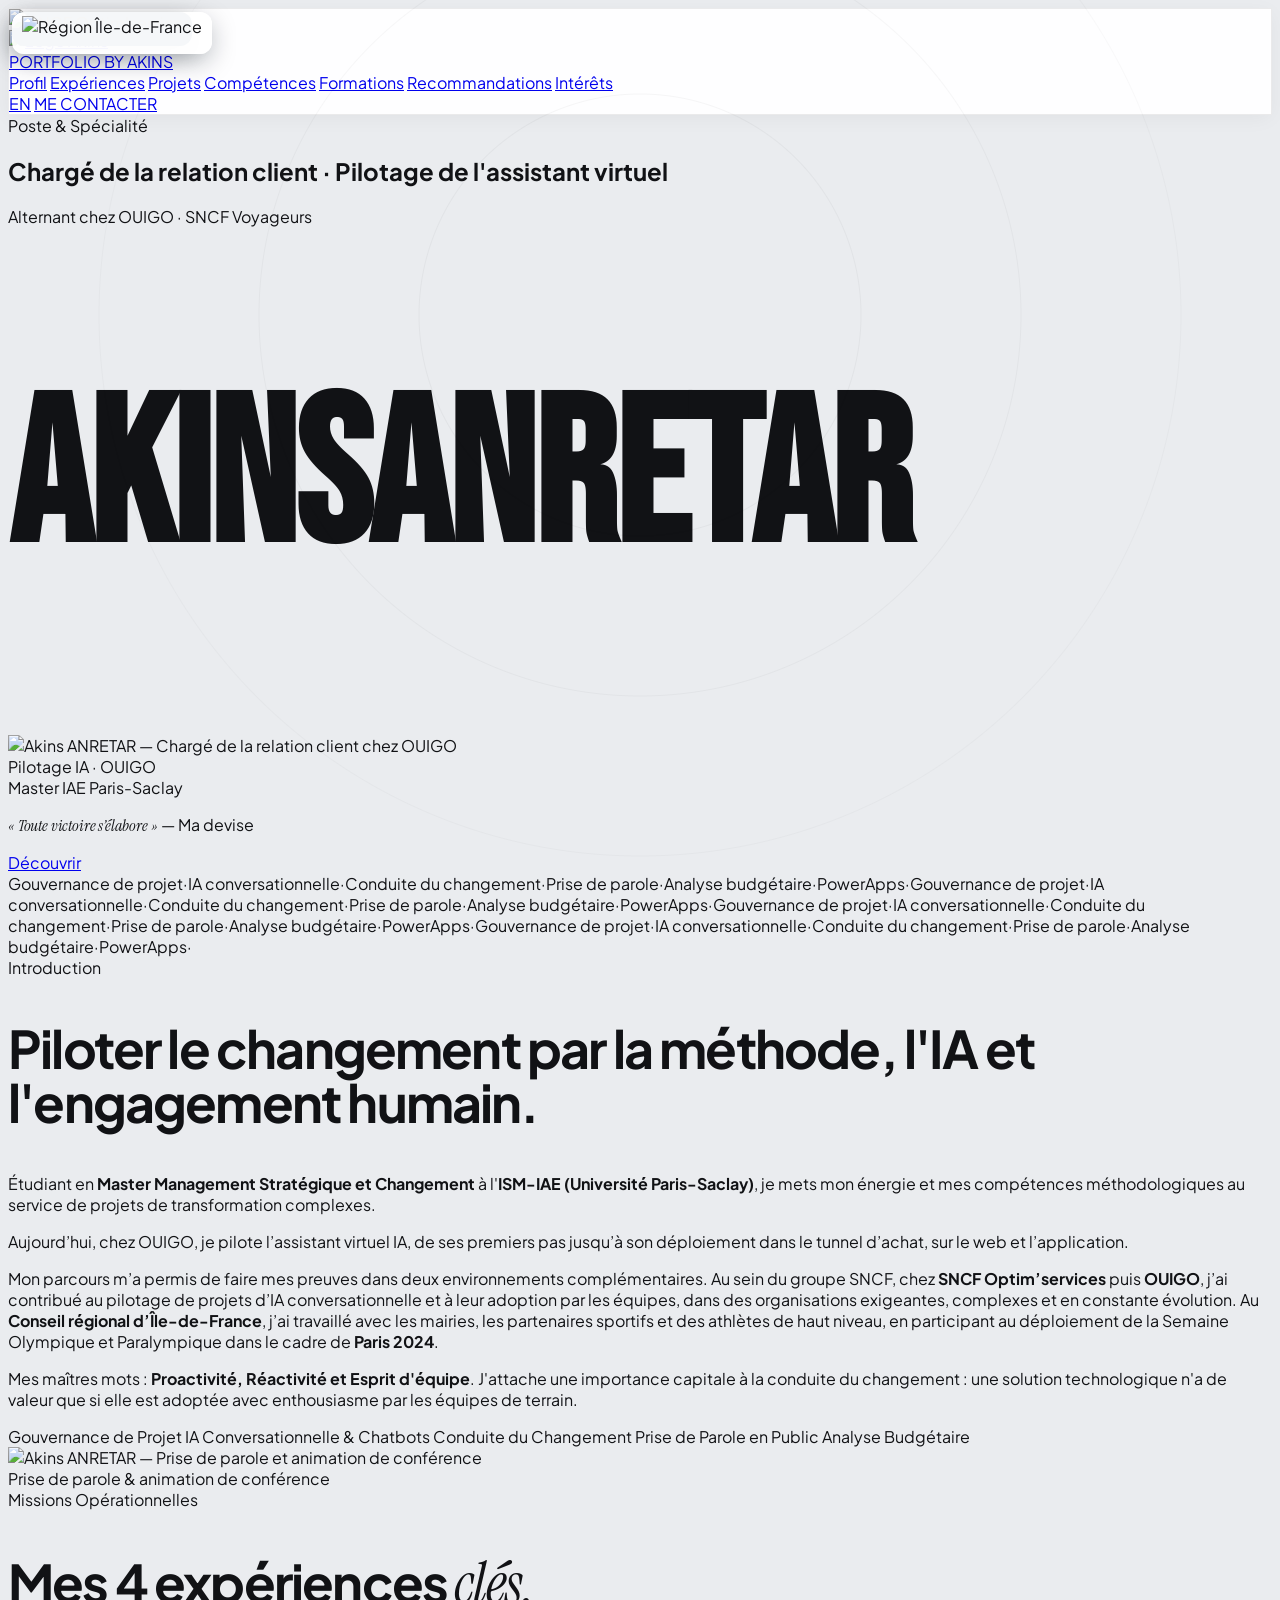
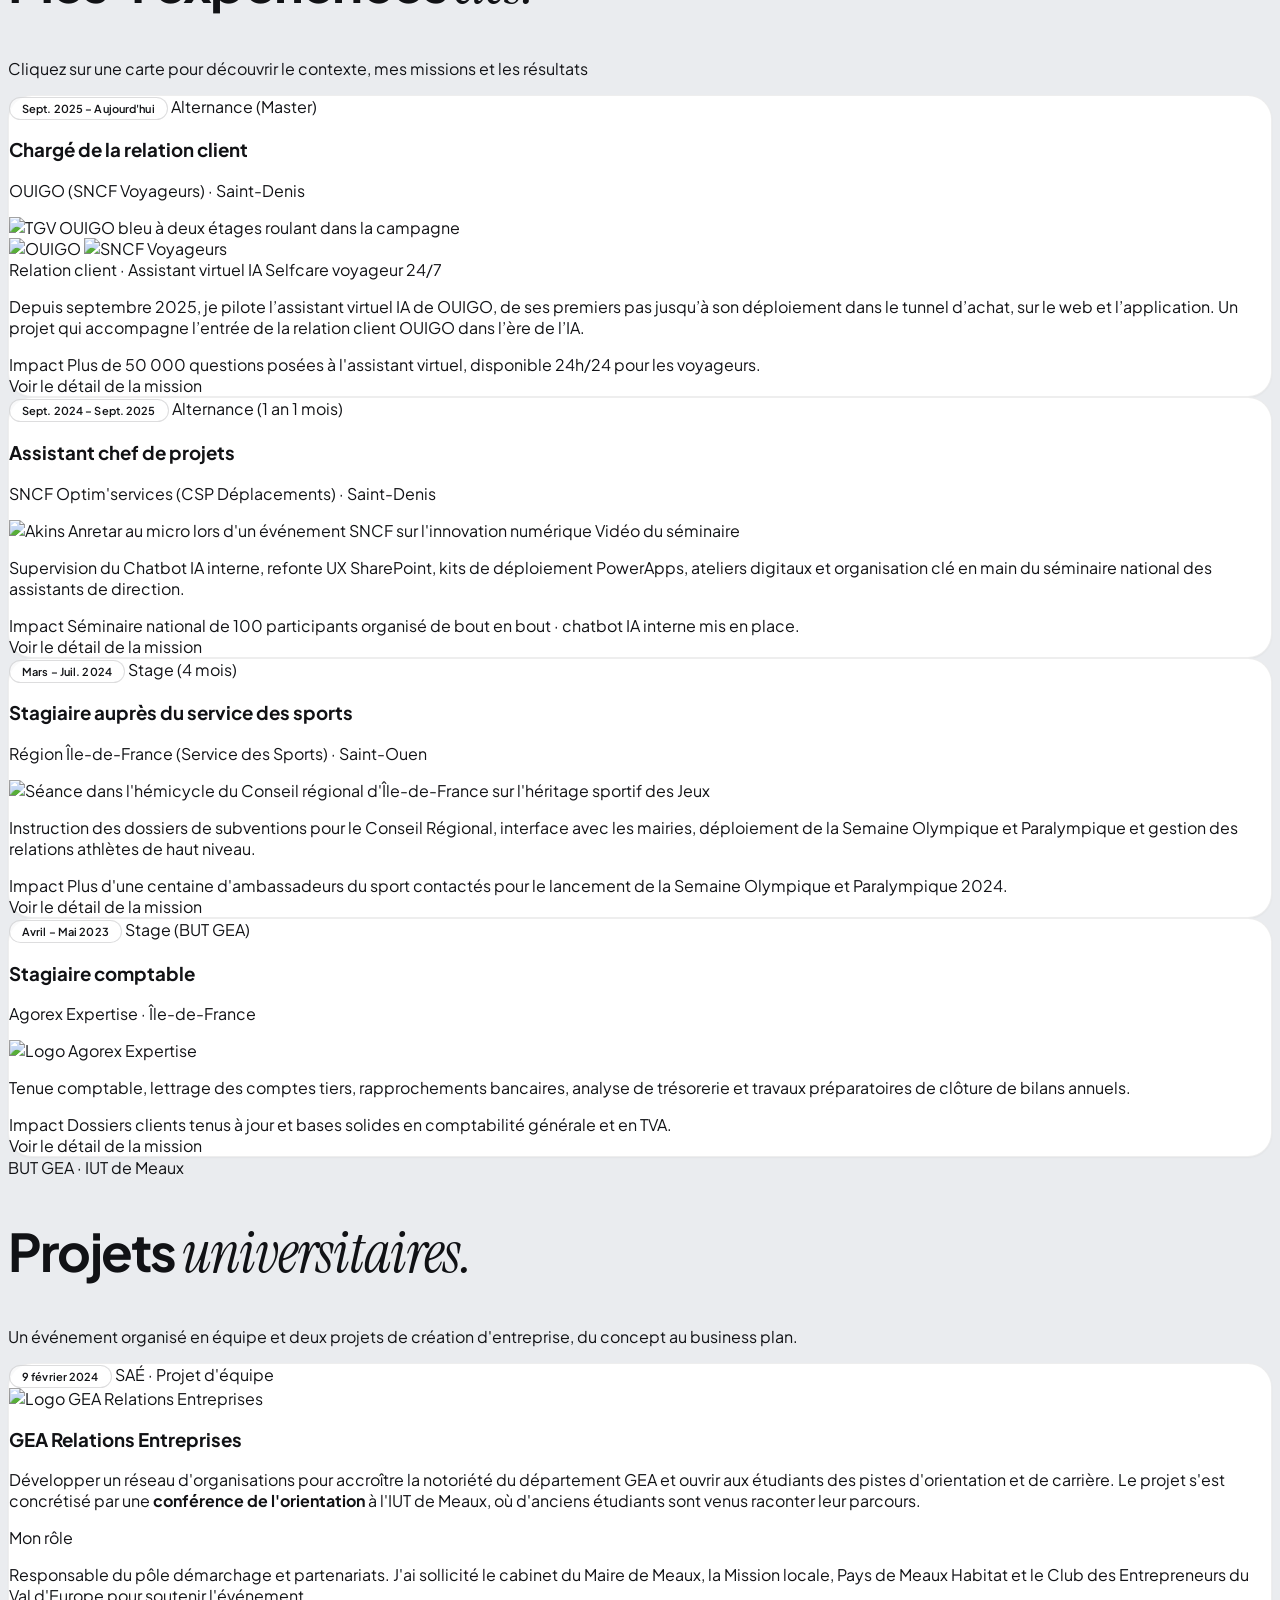
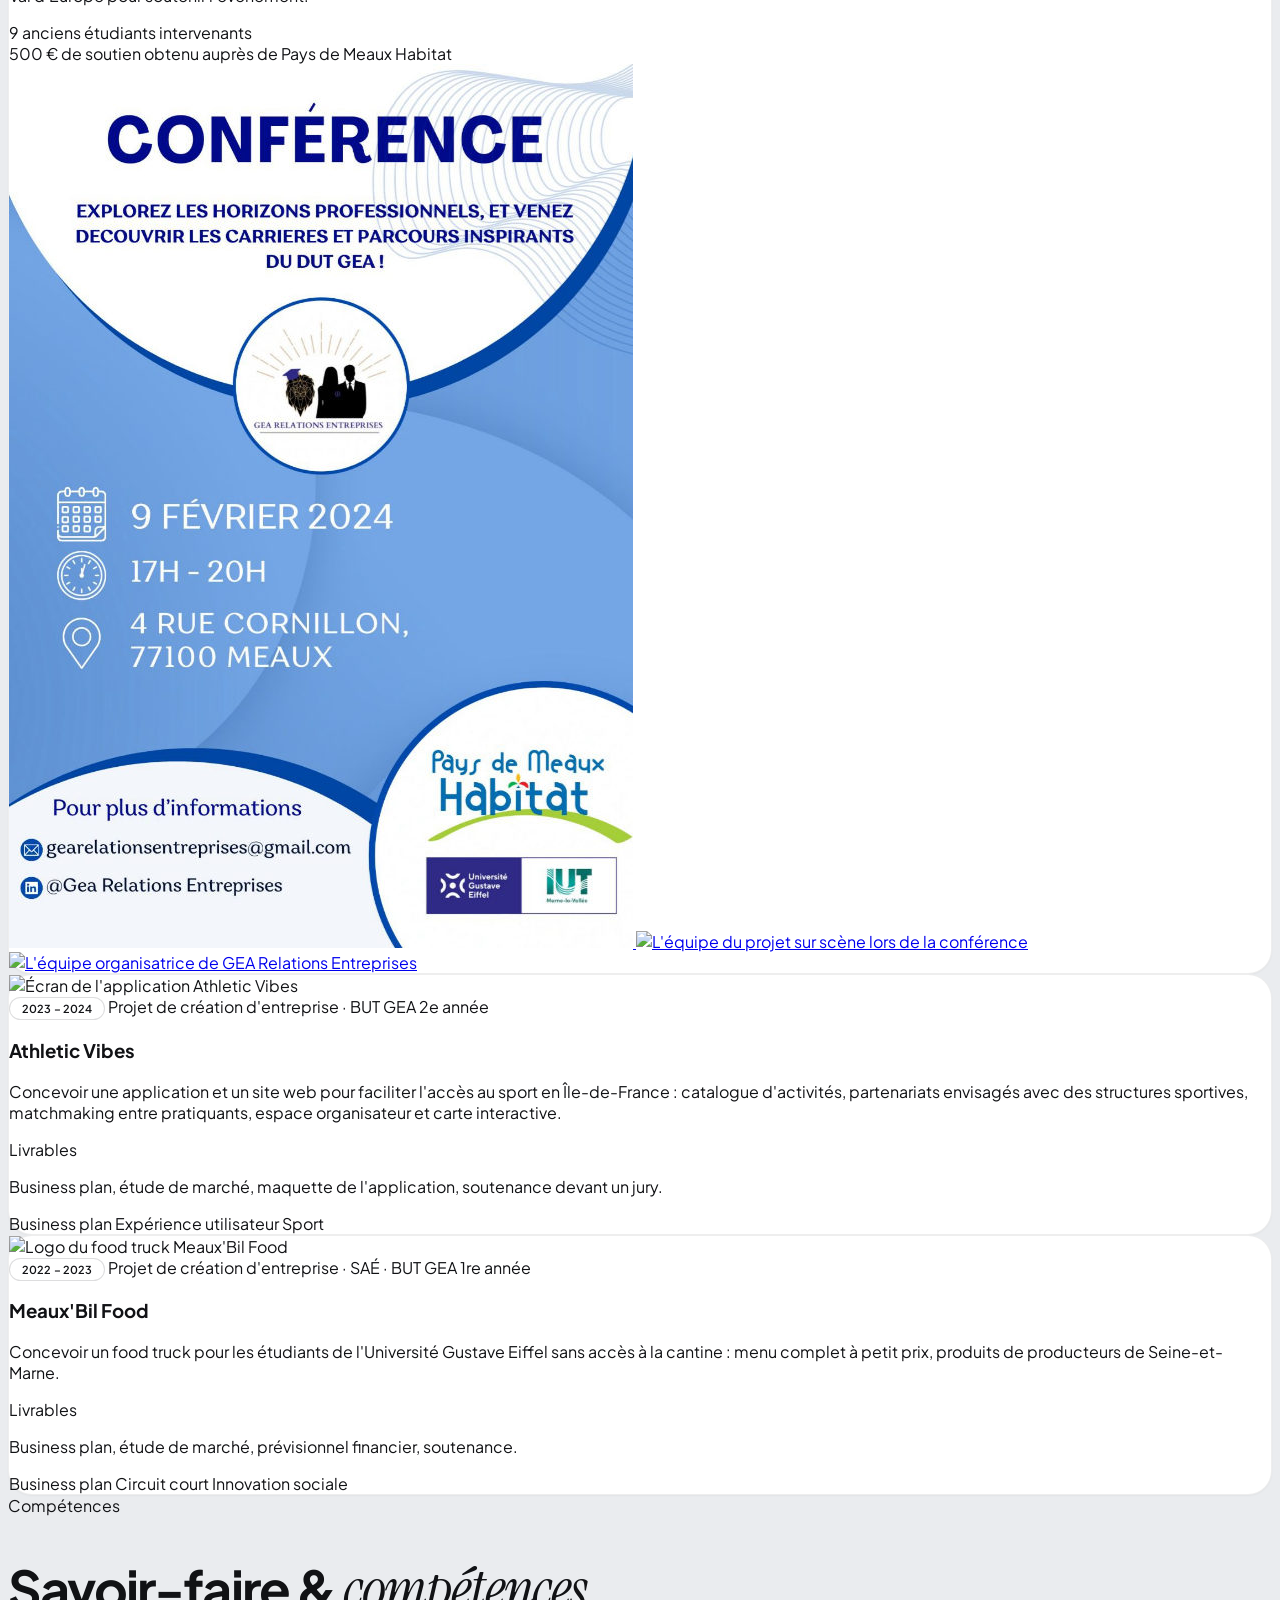
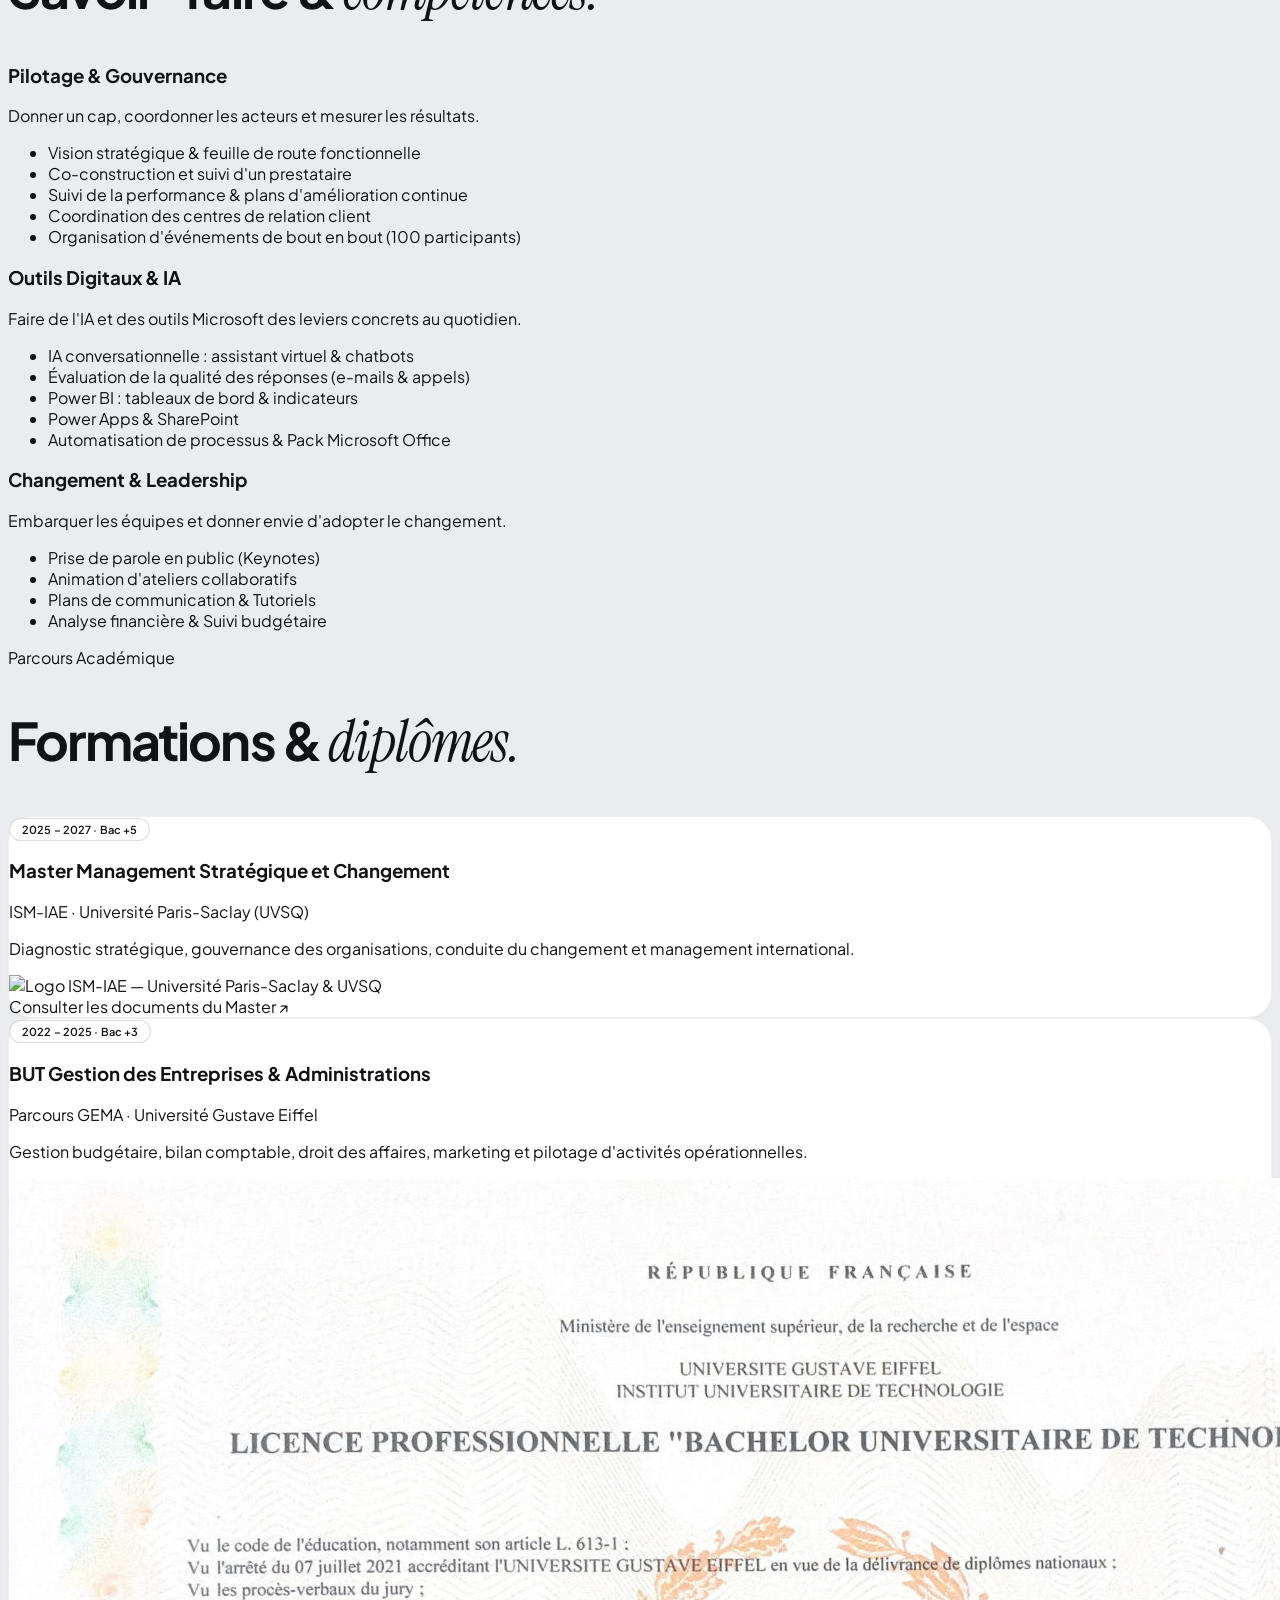
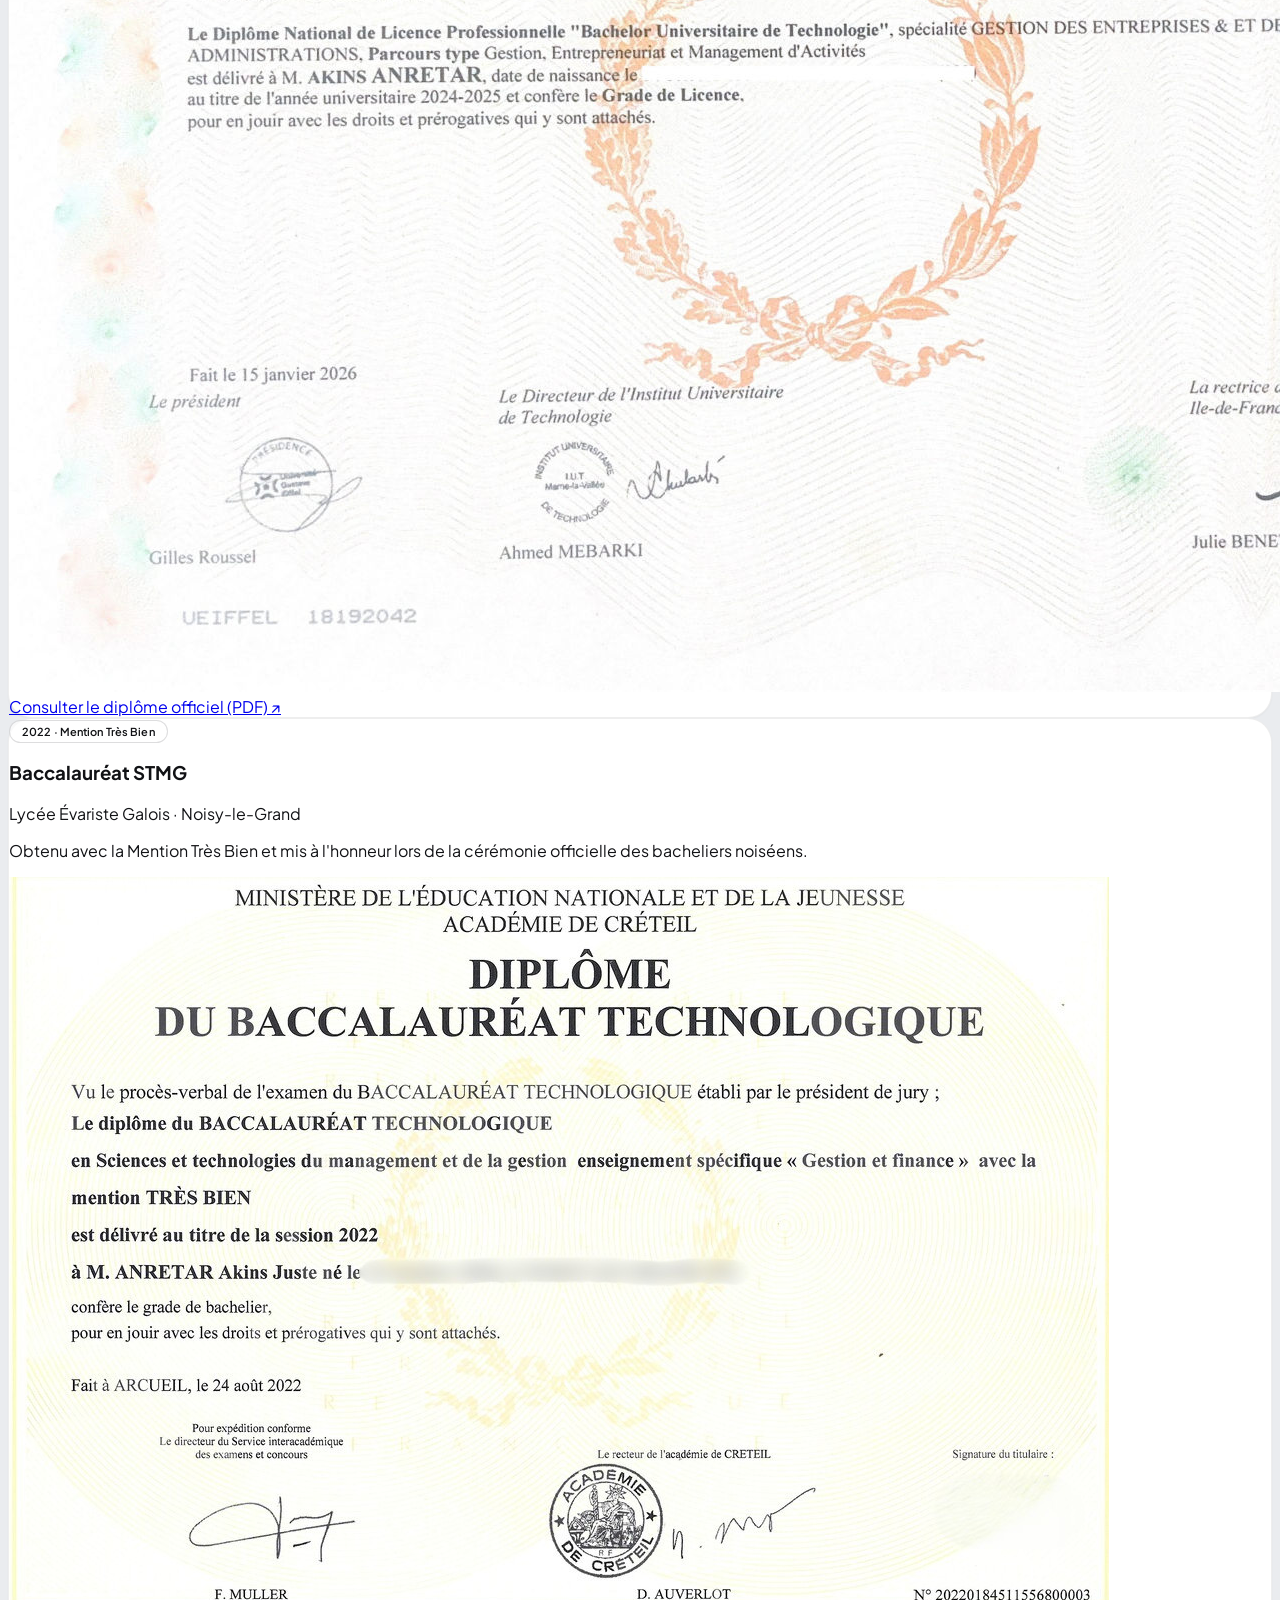
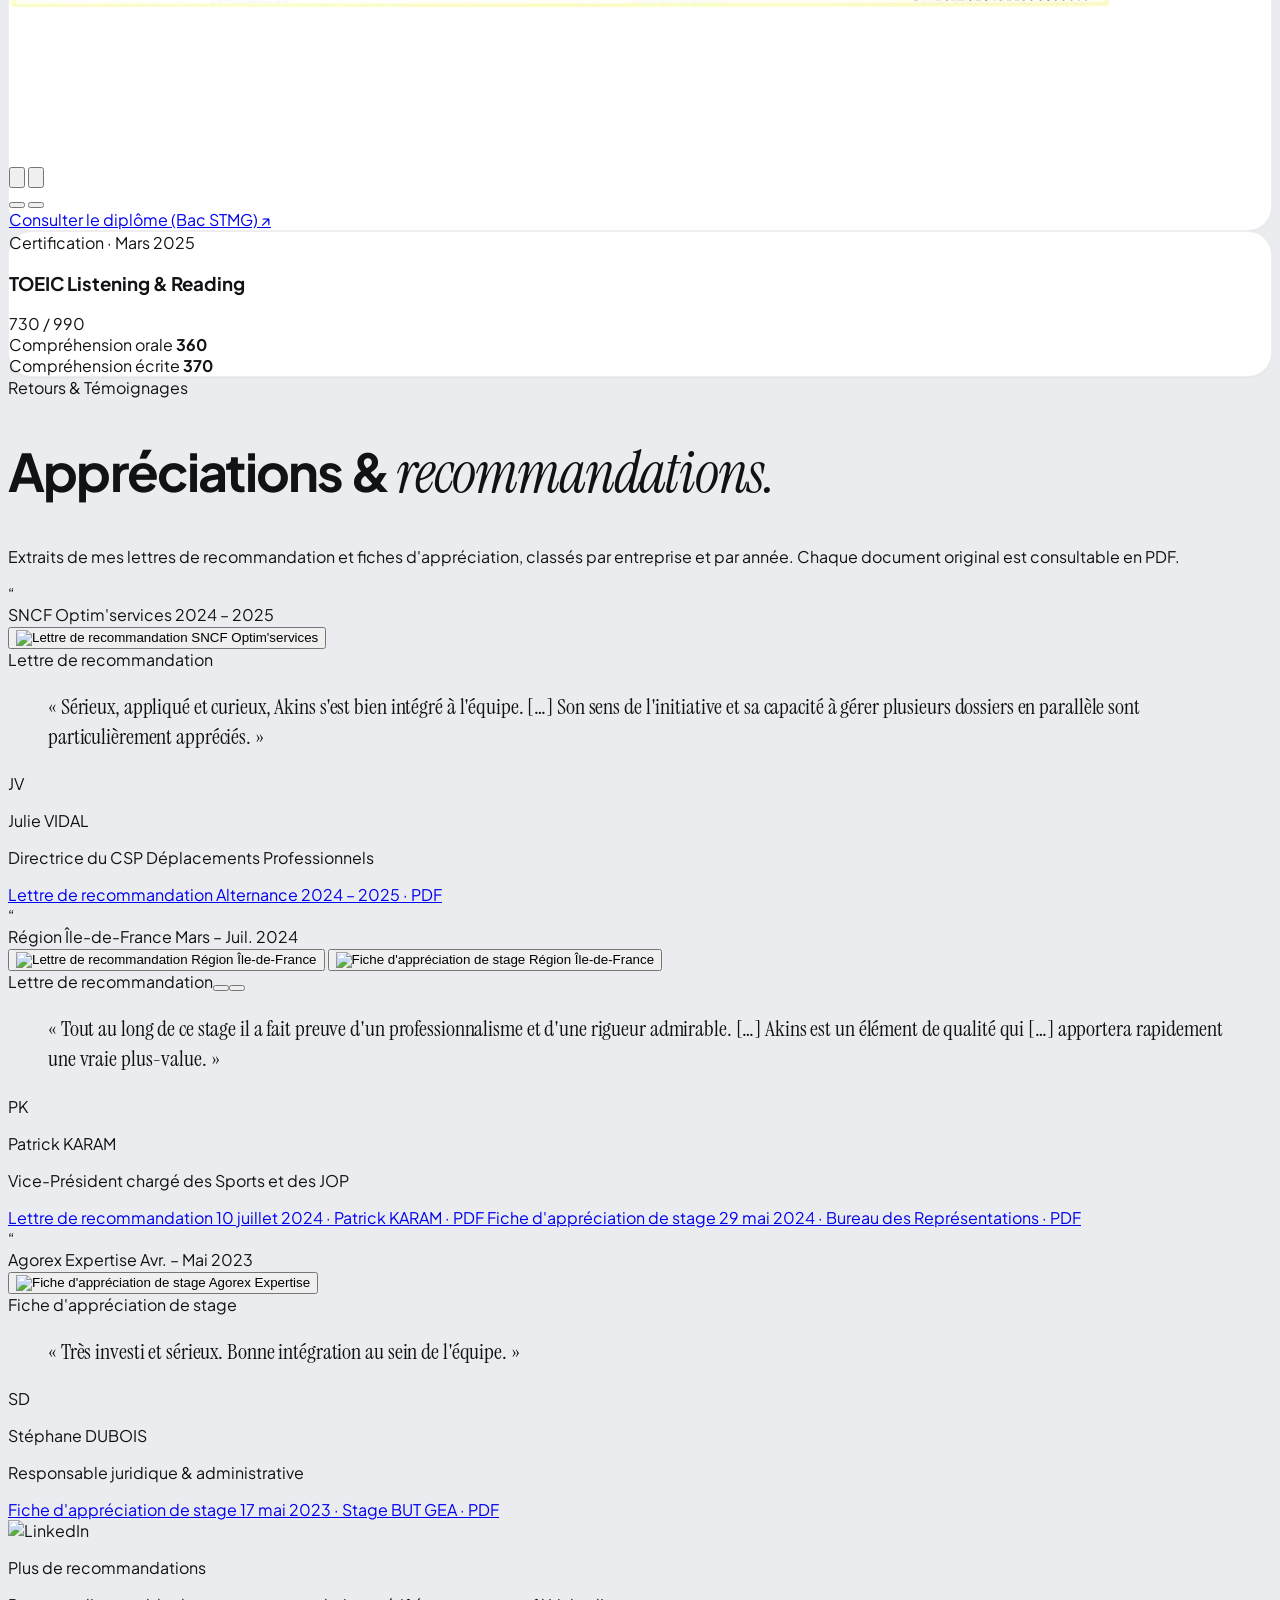
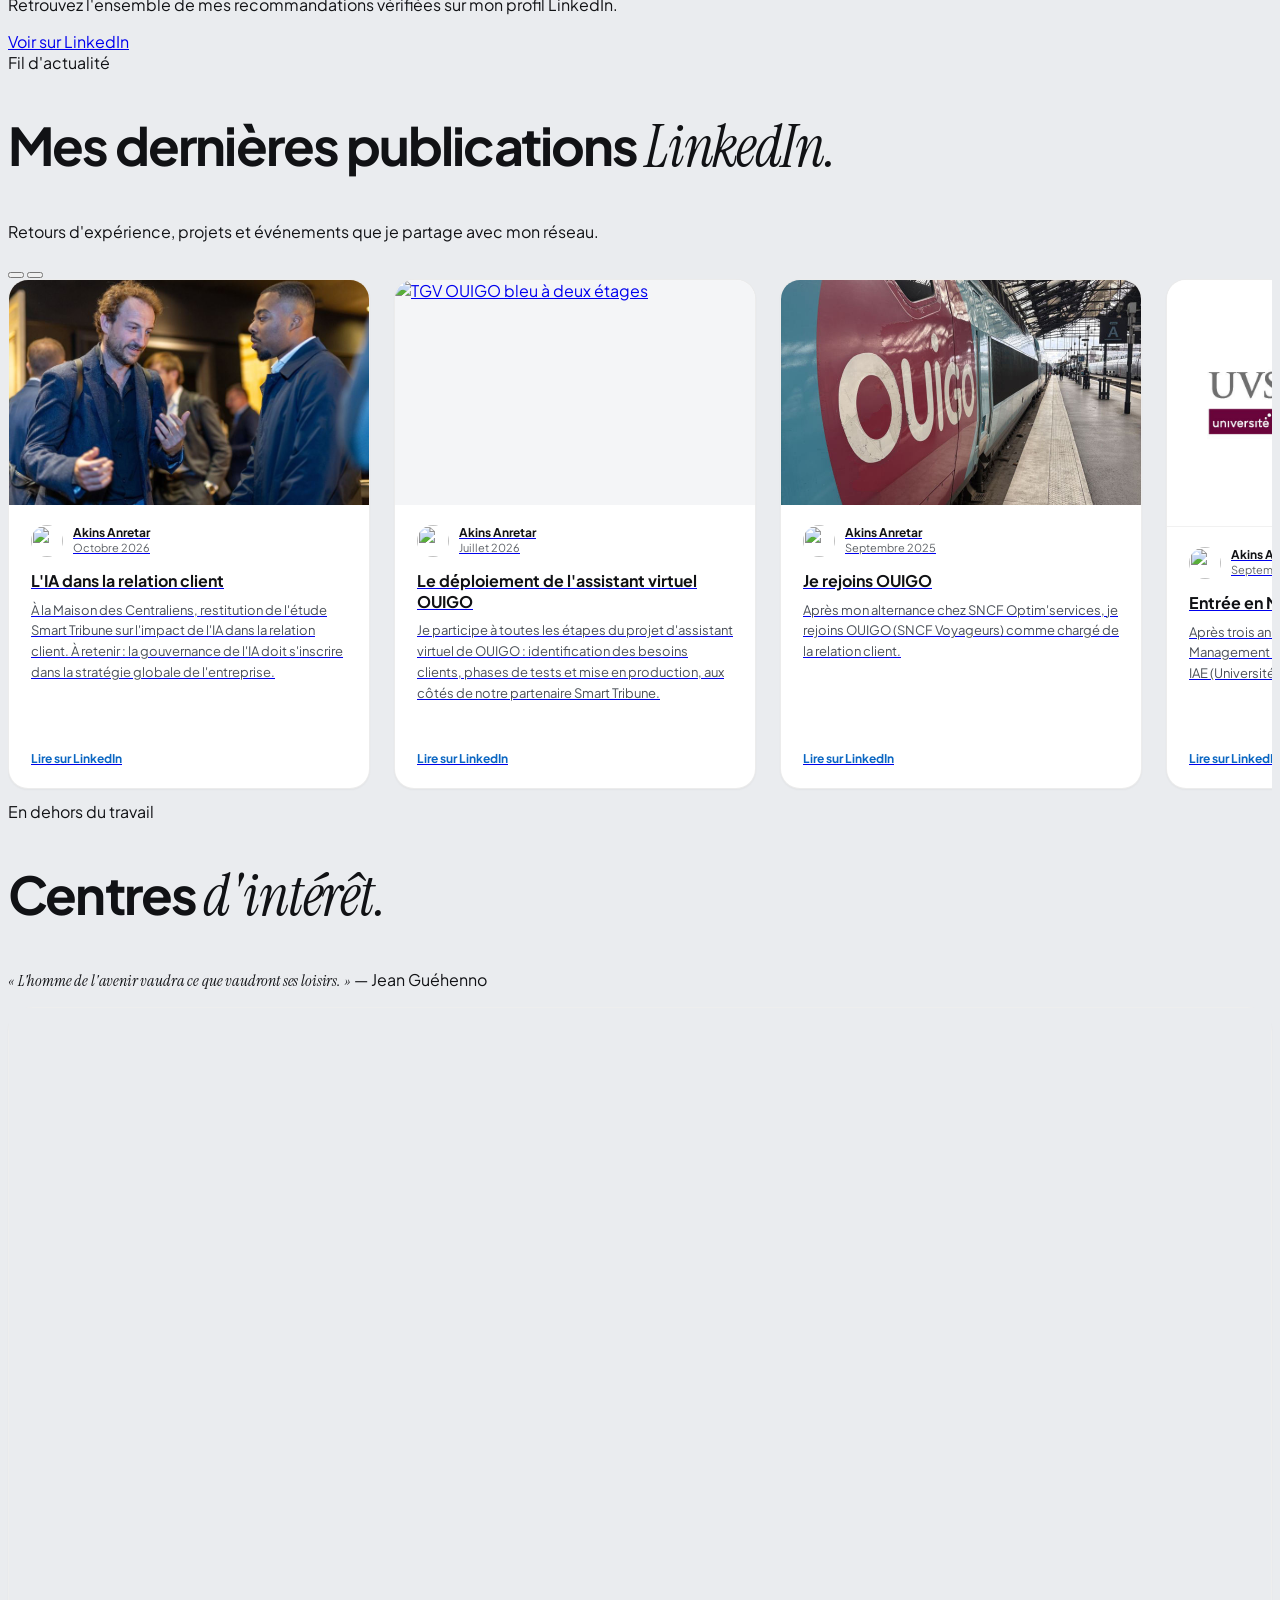
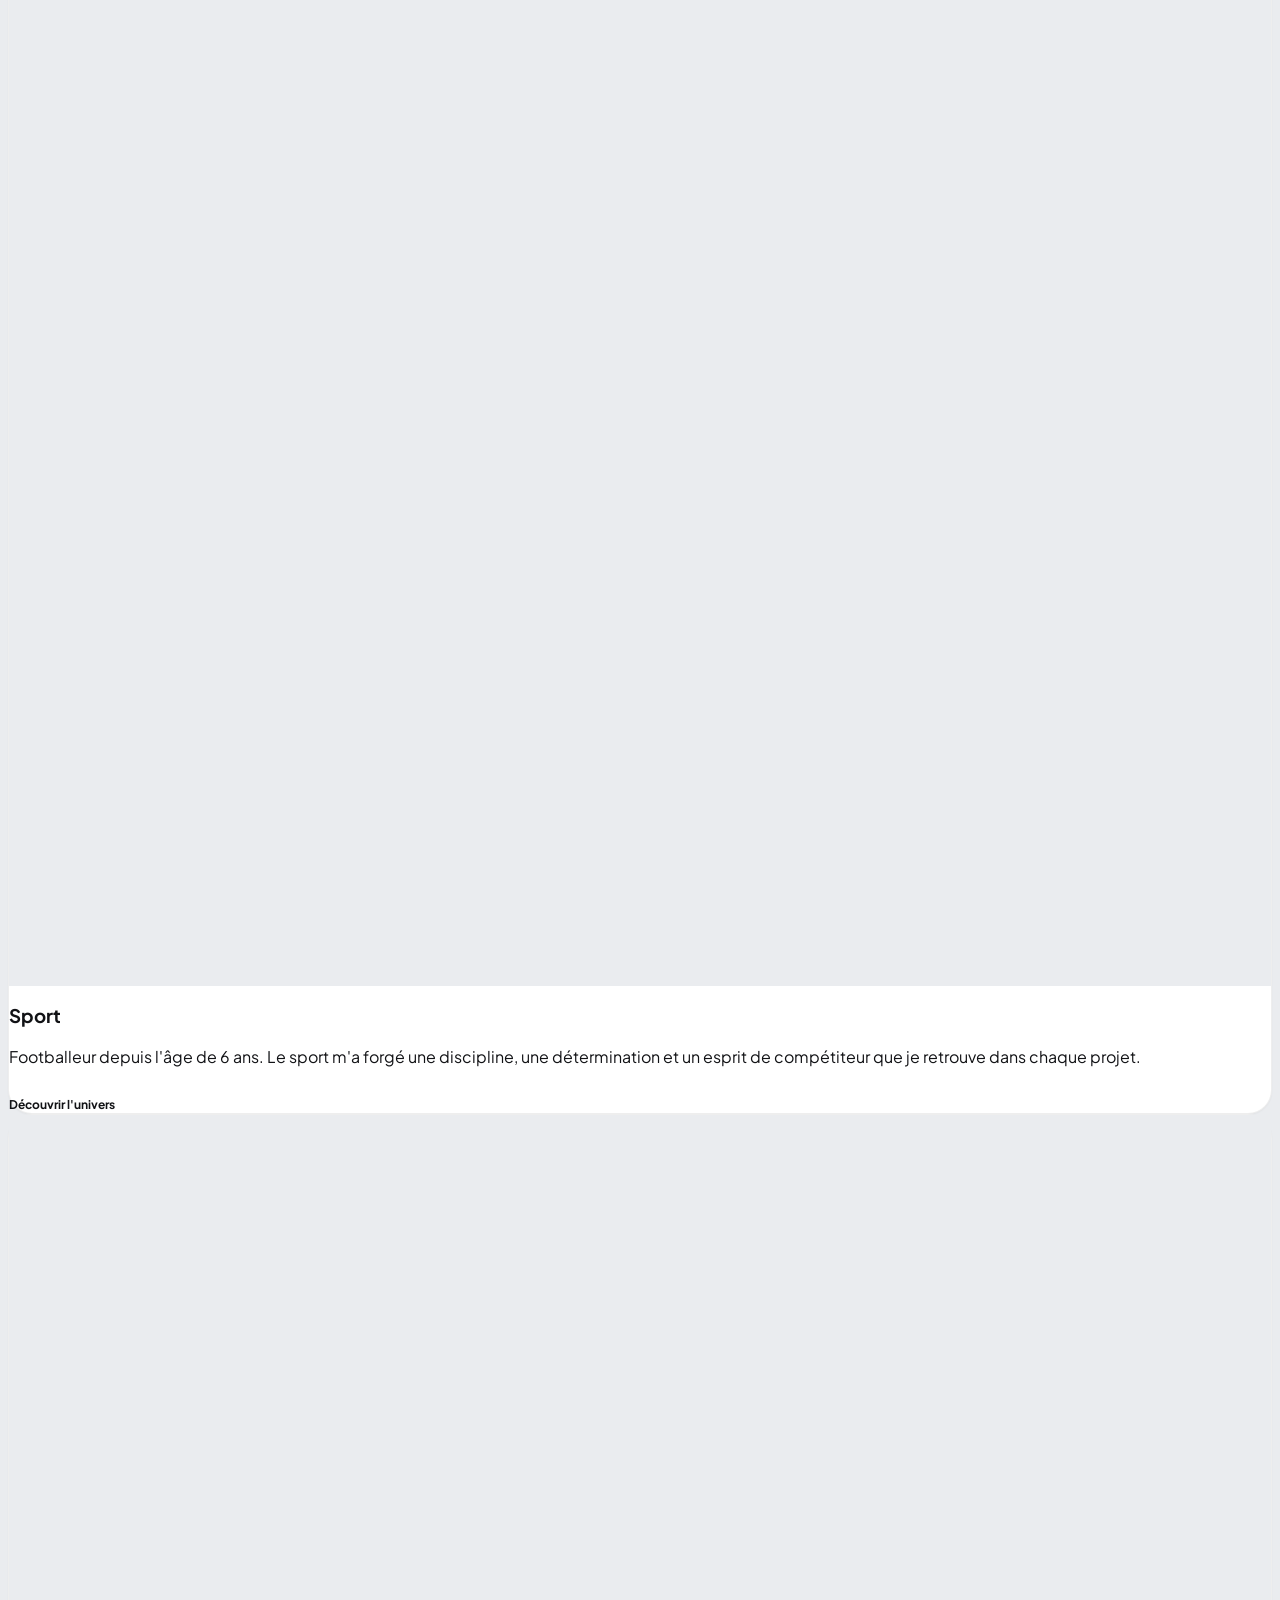
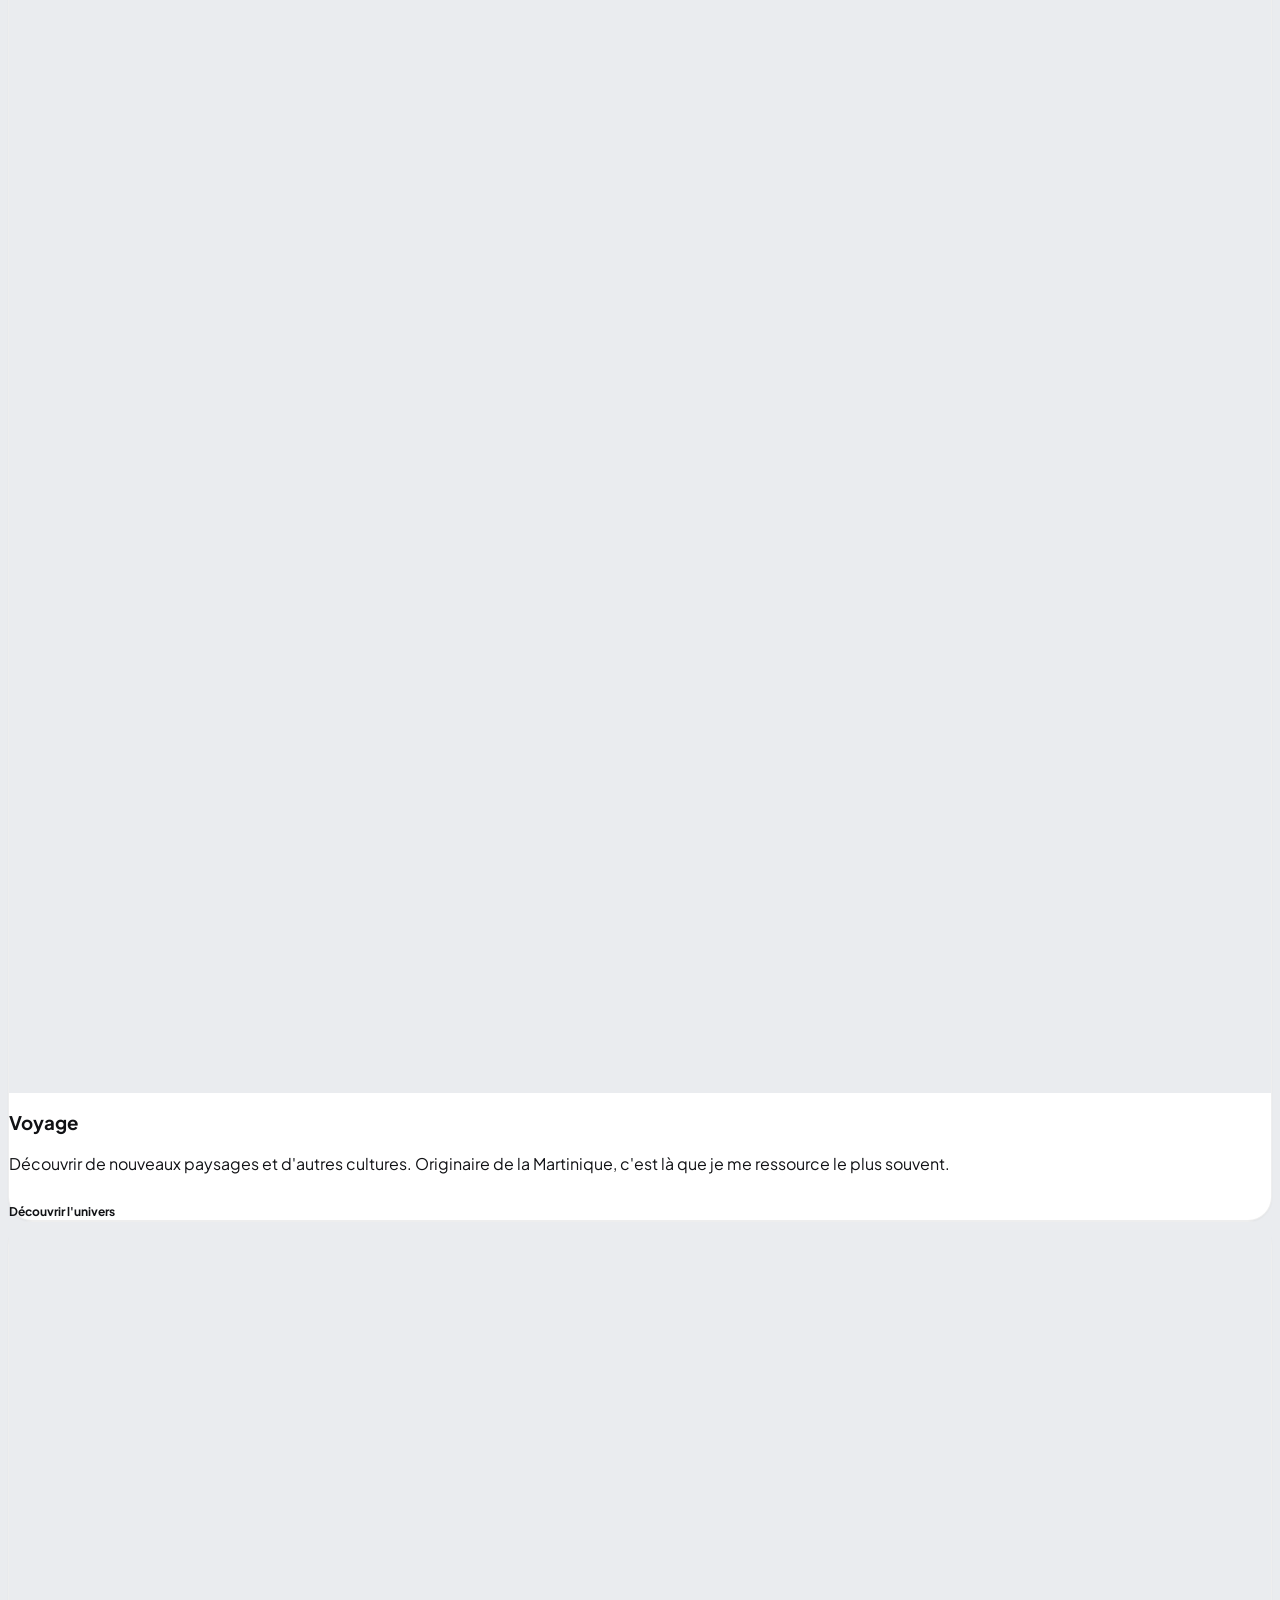
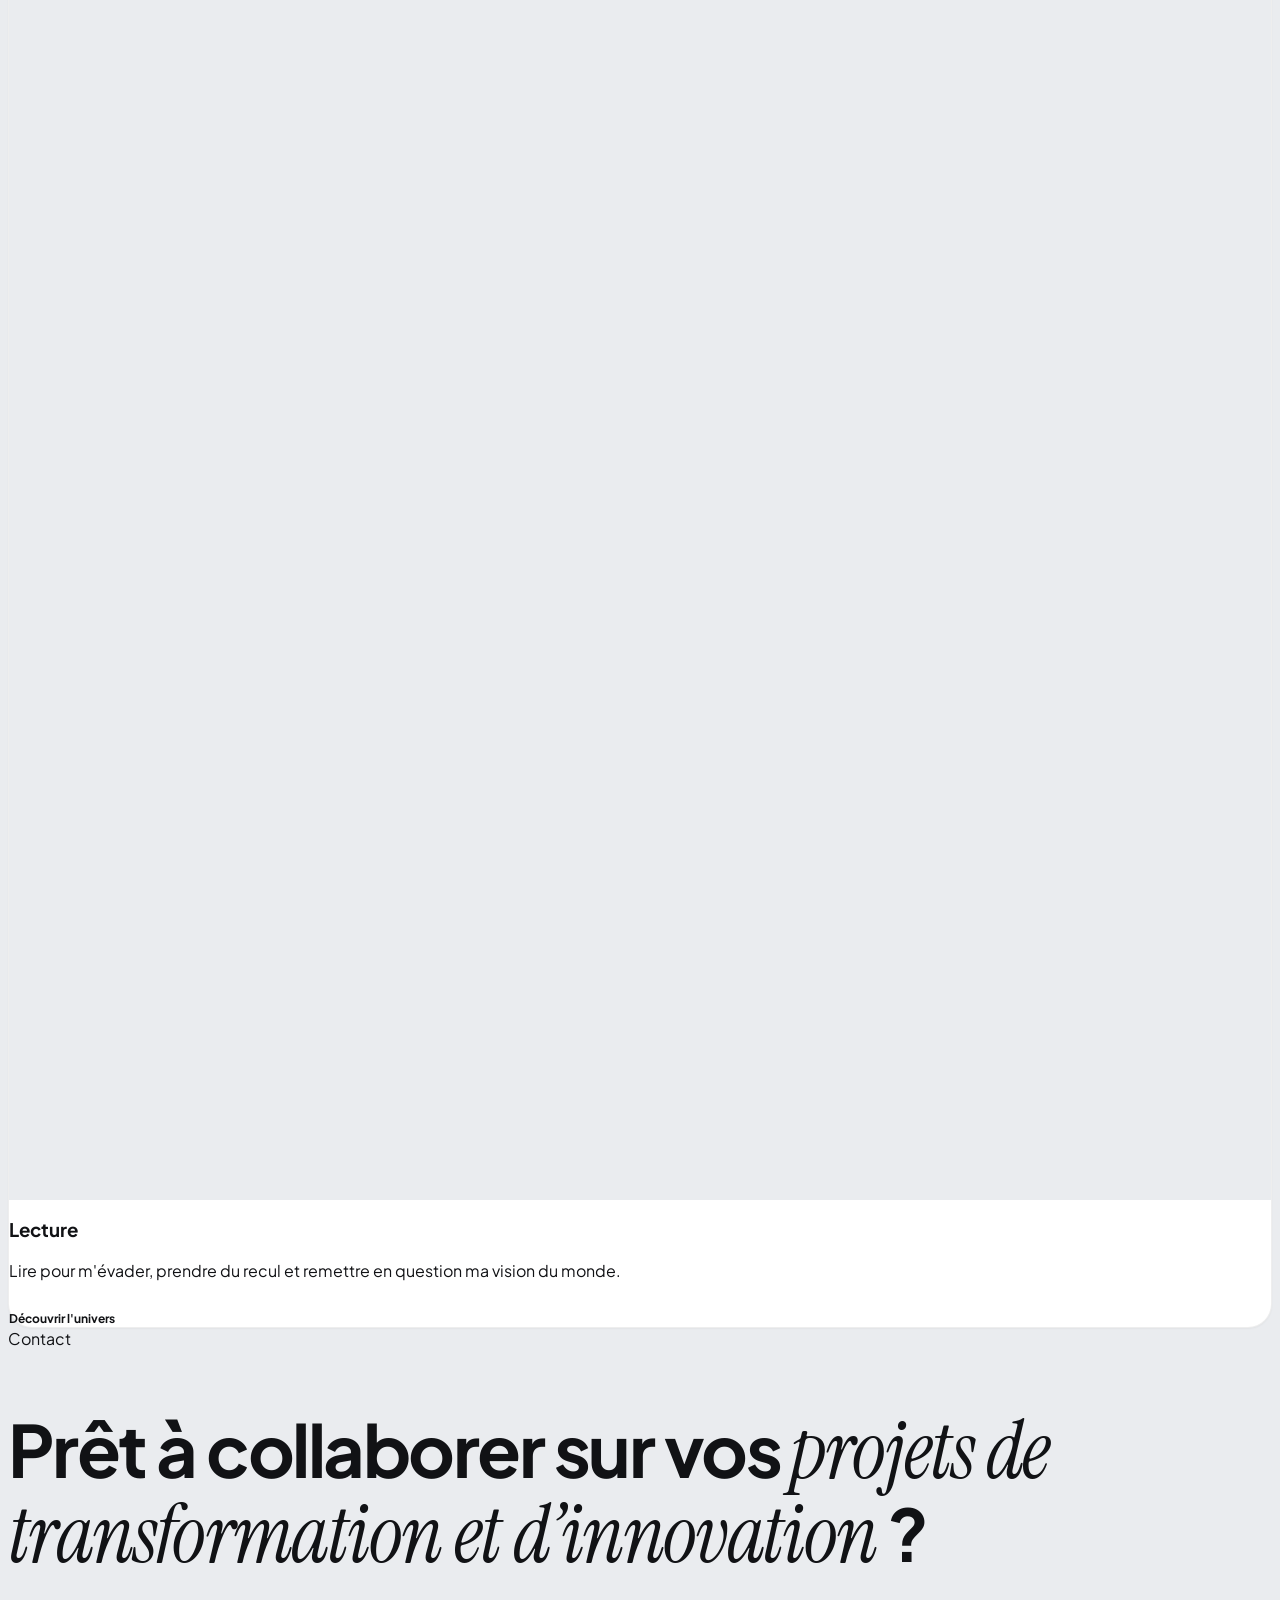
==== commit 573be095: "OUIGO : retrait du paragraphe « Pilotage de l'assistant virtuel » de la carte, en français et en ang" ====
--- a/index.html
+++ b/index.html
@@ -503,15 +503,10 @@
             </div>
           </div>
 
-          <p class="text-sm text-gray-800 leading-relaxed mb-3">
+          <p class="text-sm text-gray-800 leading-relaxed mb-4">
             Depuis septembre 2025, je pilote l’assistant virtuel IA de OUIGO, de ses premiers pas jusqu’à son
             déploiement dans le tunnel d’achat, sur le web et l’application. Un projet qui accompagne l’entrée de la
             relation client OUIGO dans l’ère de l’IA.
-          </p>
-
-          <p class="text-xs sm:text-sm text-gray-600 leading-relaxed mb-4">
-            Pilotage de l'assistant virtuel : feuille de route avec le prestataire, suivi de la satisfaction et de la
-            performance, accompagnement des téléconseillers et évaluation de la qualité des réponses.
           </p>
 
           <div class="p-3 rounded-xl bg-gray-50 border border-gray-200 mb-4 text-xs space-y-1">
@@ -1552,7 +1547,7 @@
 
   <!-- Main JavaScript File -->
   <script src="assets/js/train-cover.js?v=20261115a"></script>
-  <script src="assets/js/main.js?v=20261115b"></script>
+  <script src="assets/js/main.js?v=20261115c"></script>
   <script src="assets/js/apple-effects.js?v=20261115a"></script>
   <script src="assets/js/doc-stack.js?v=20261115a"></script>
   <script src="assets/js/photo-slideshow.js?v=20261115a"></script>
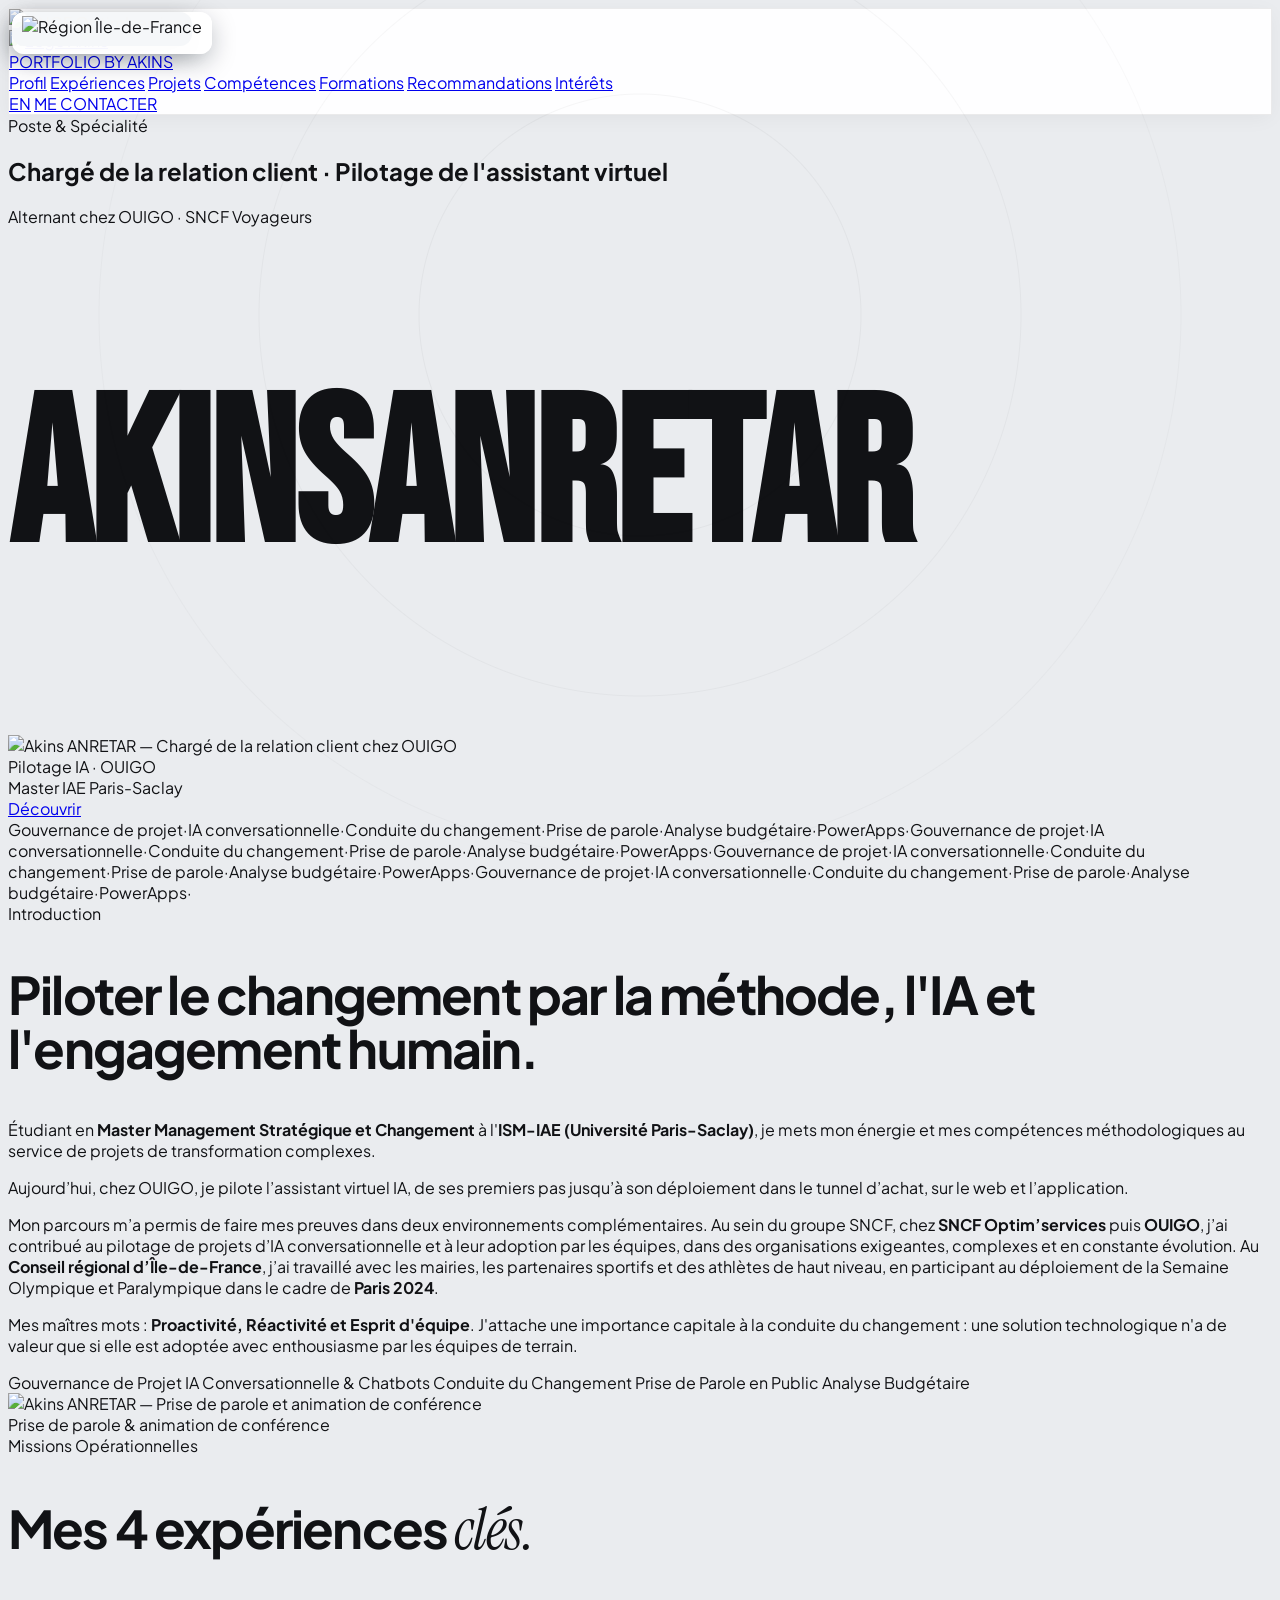
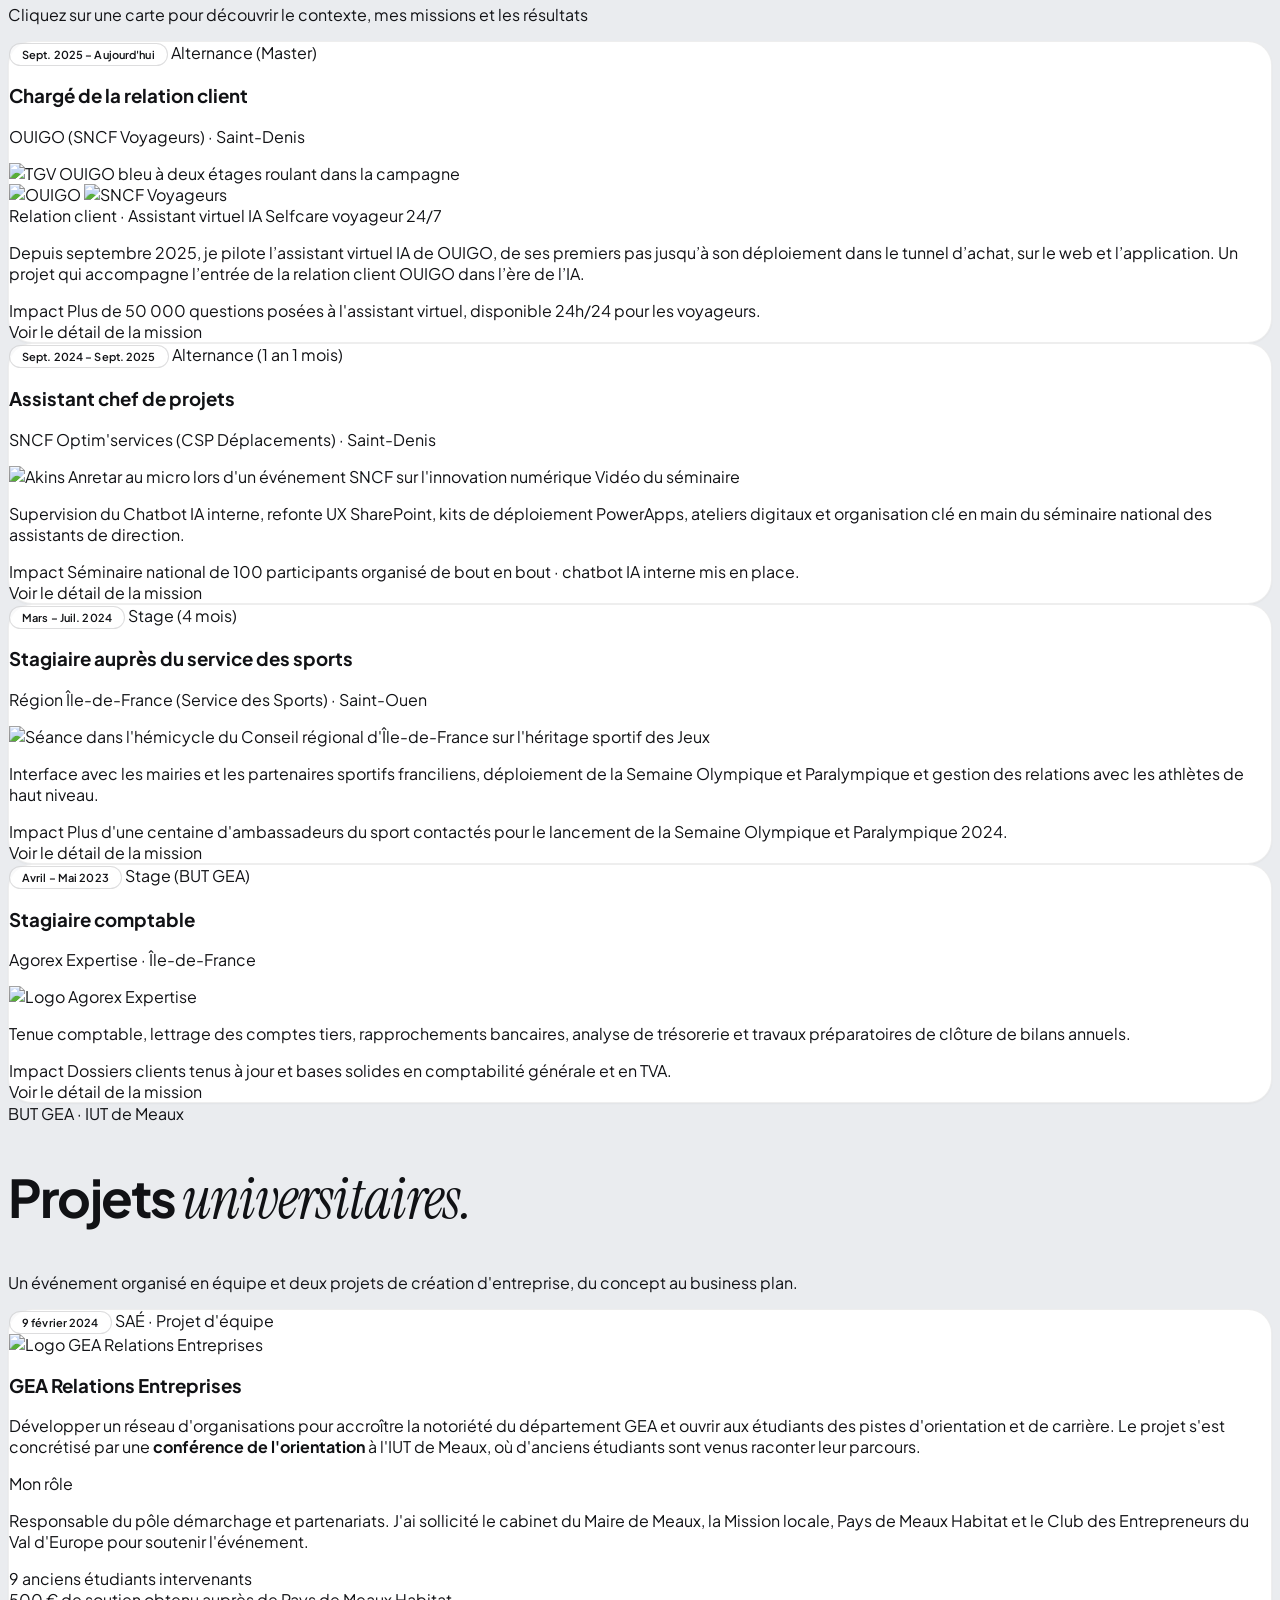
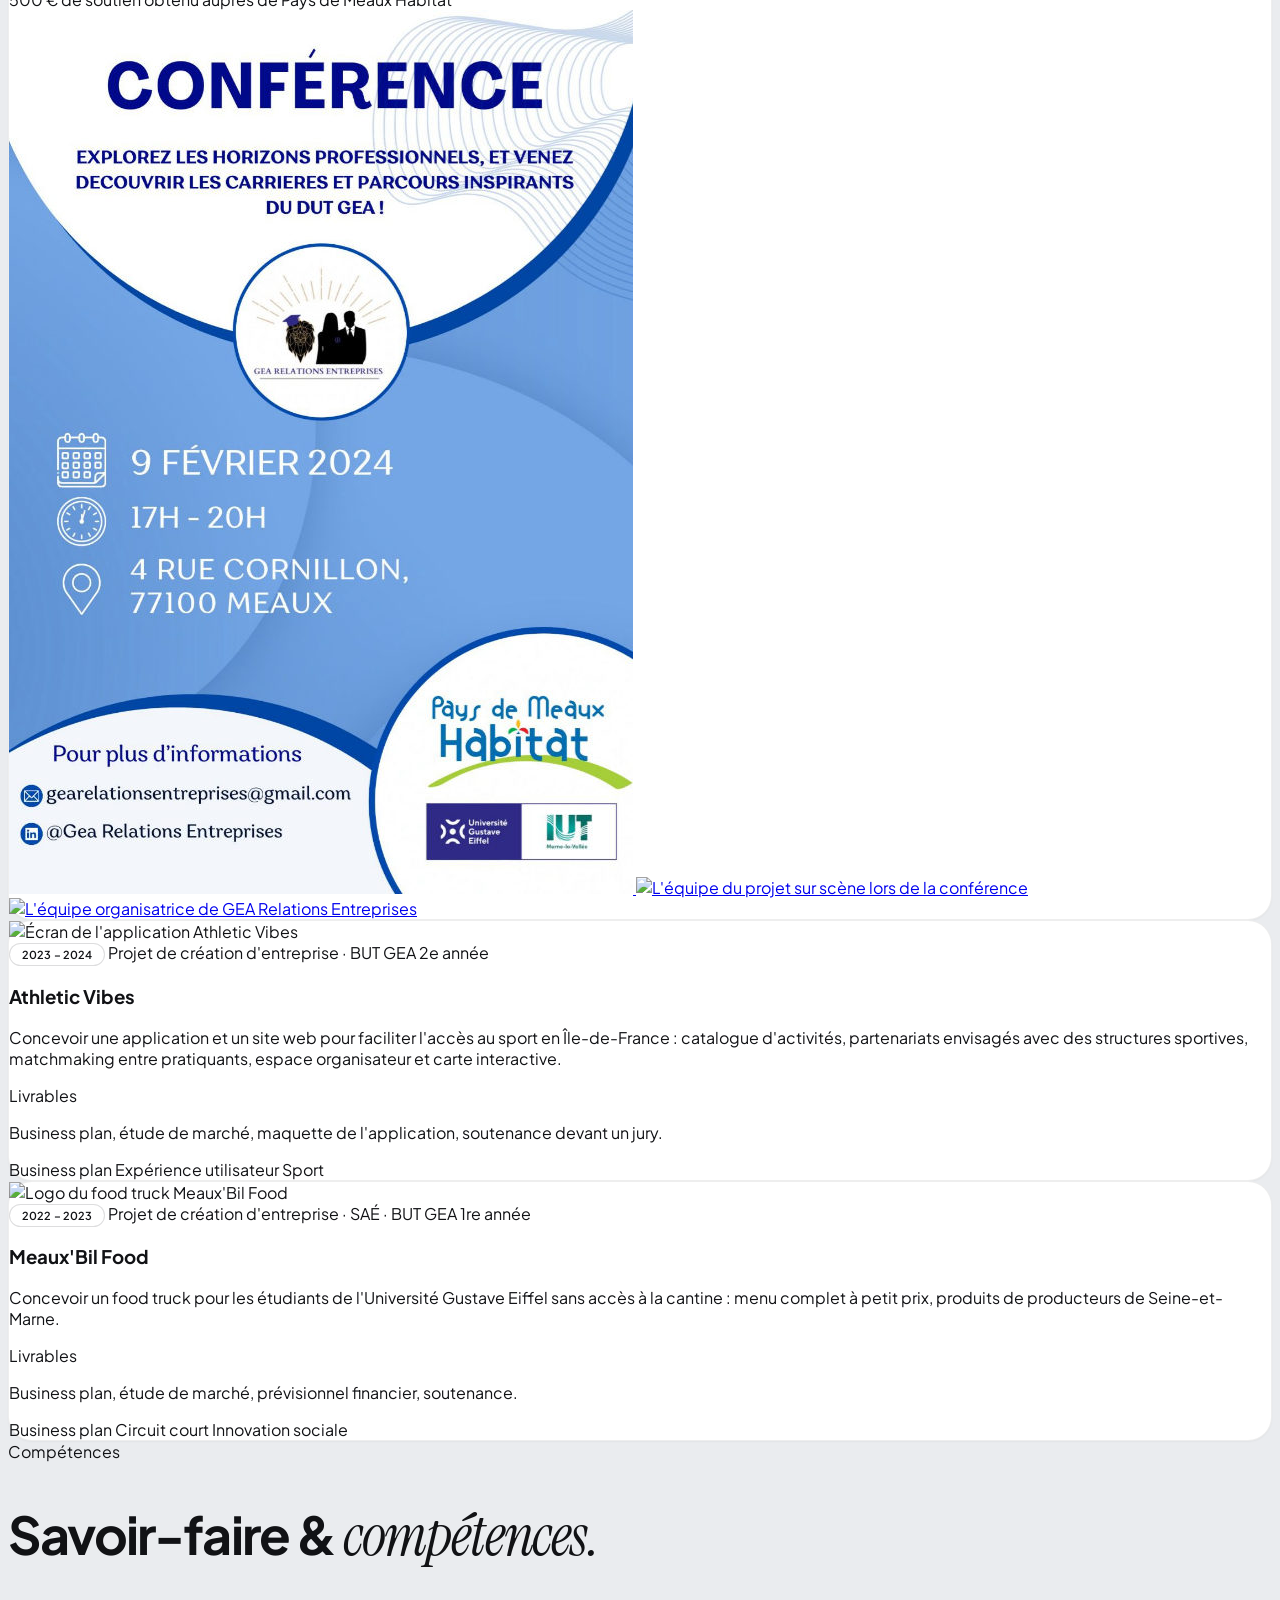
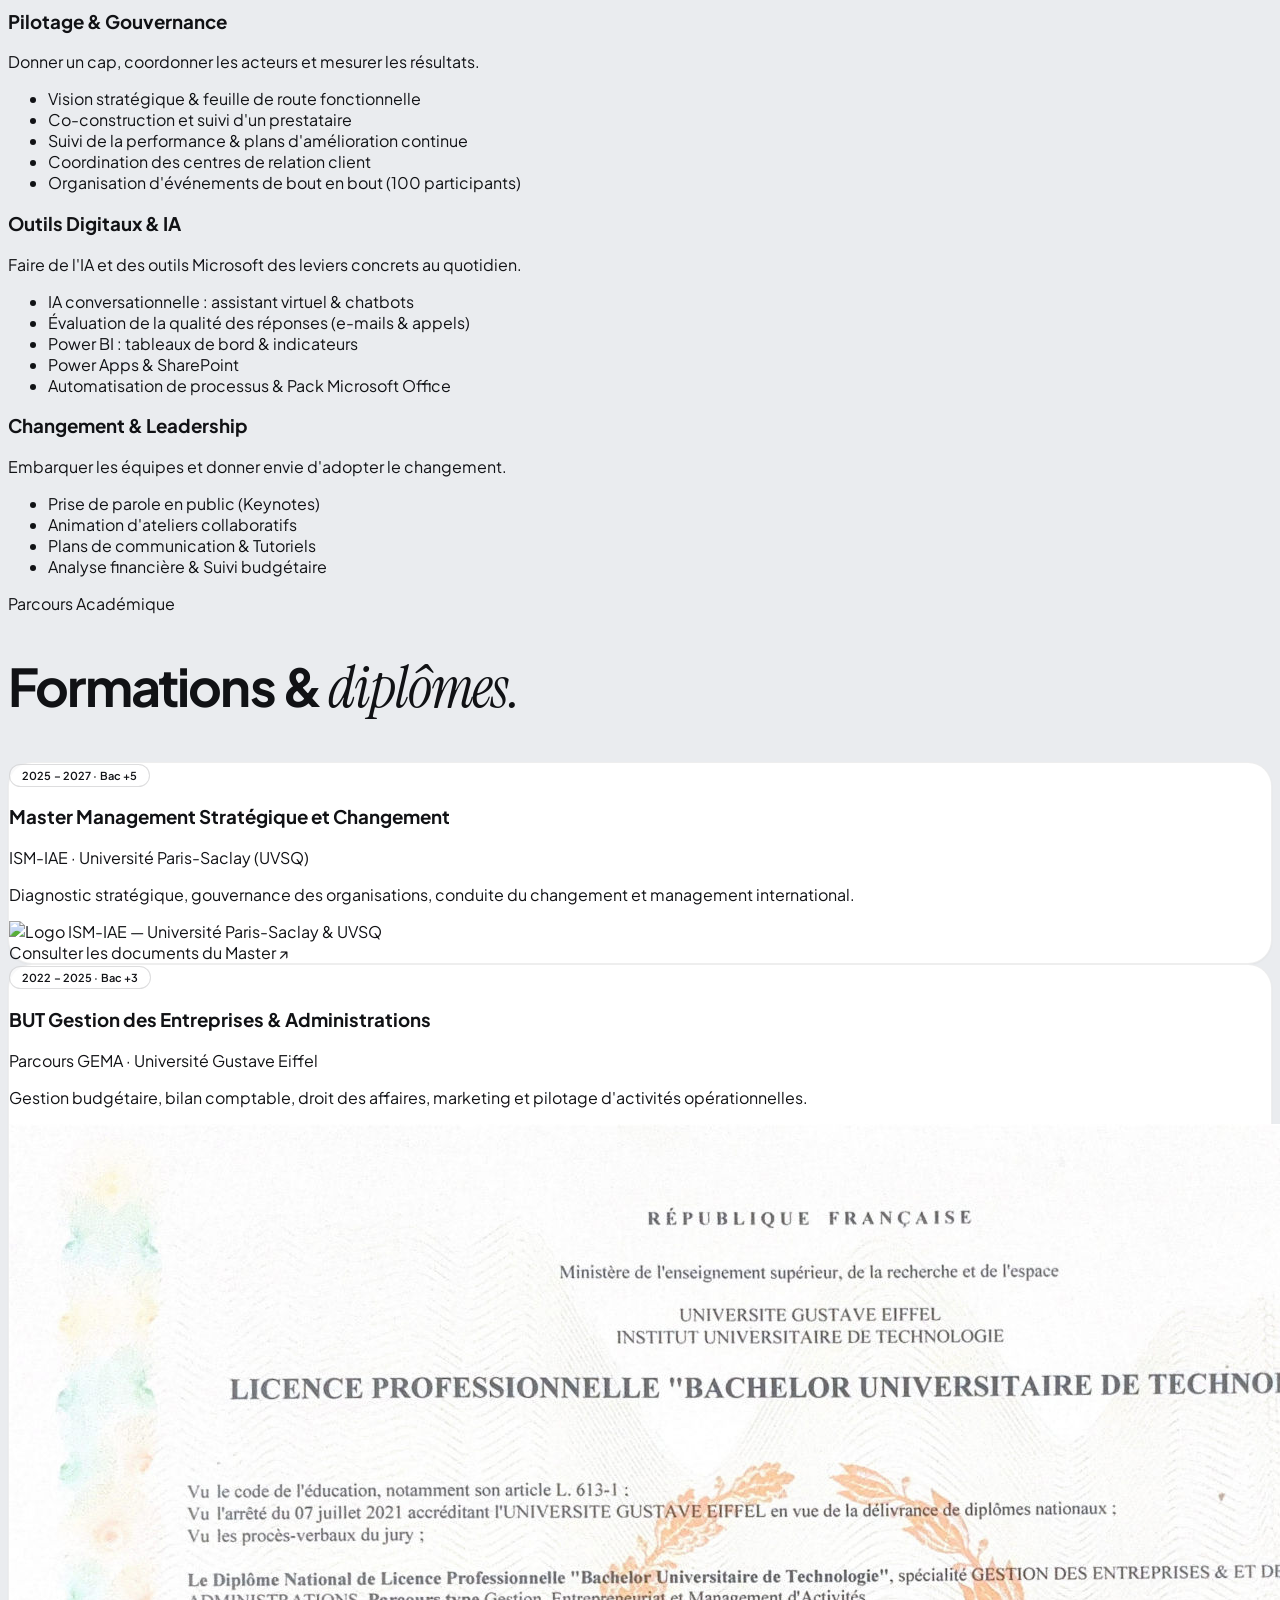
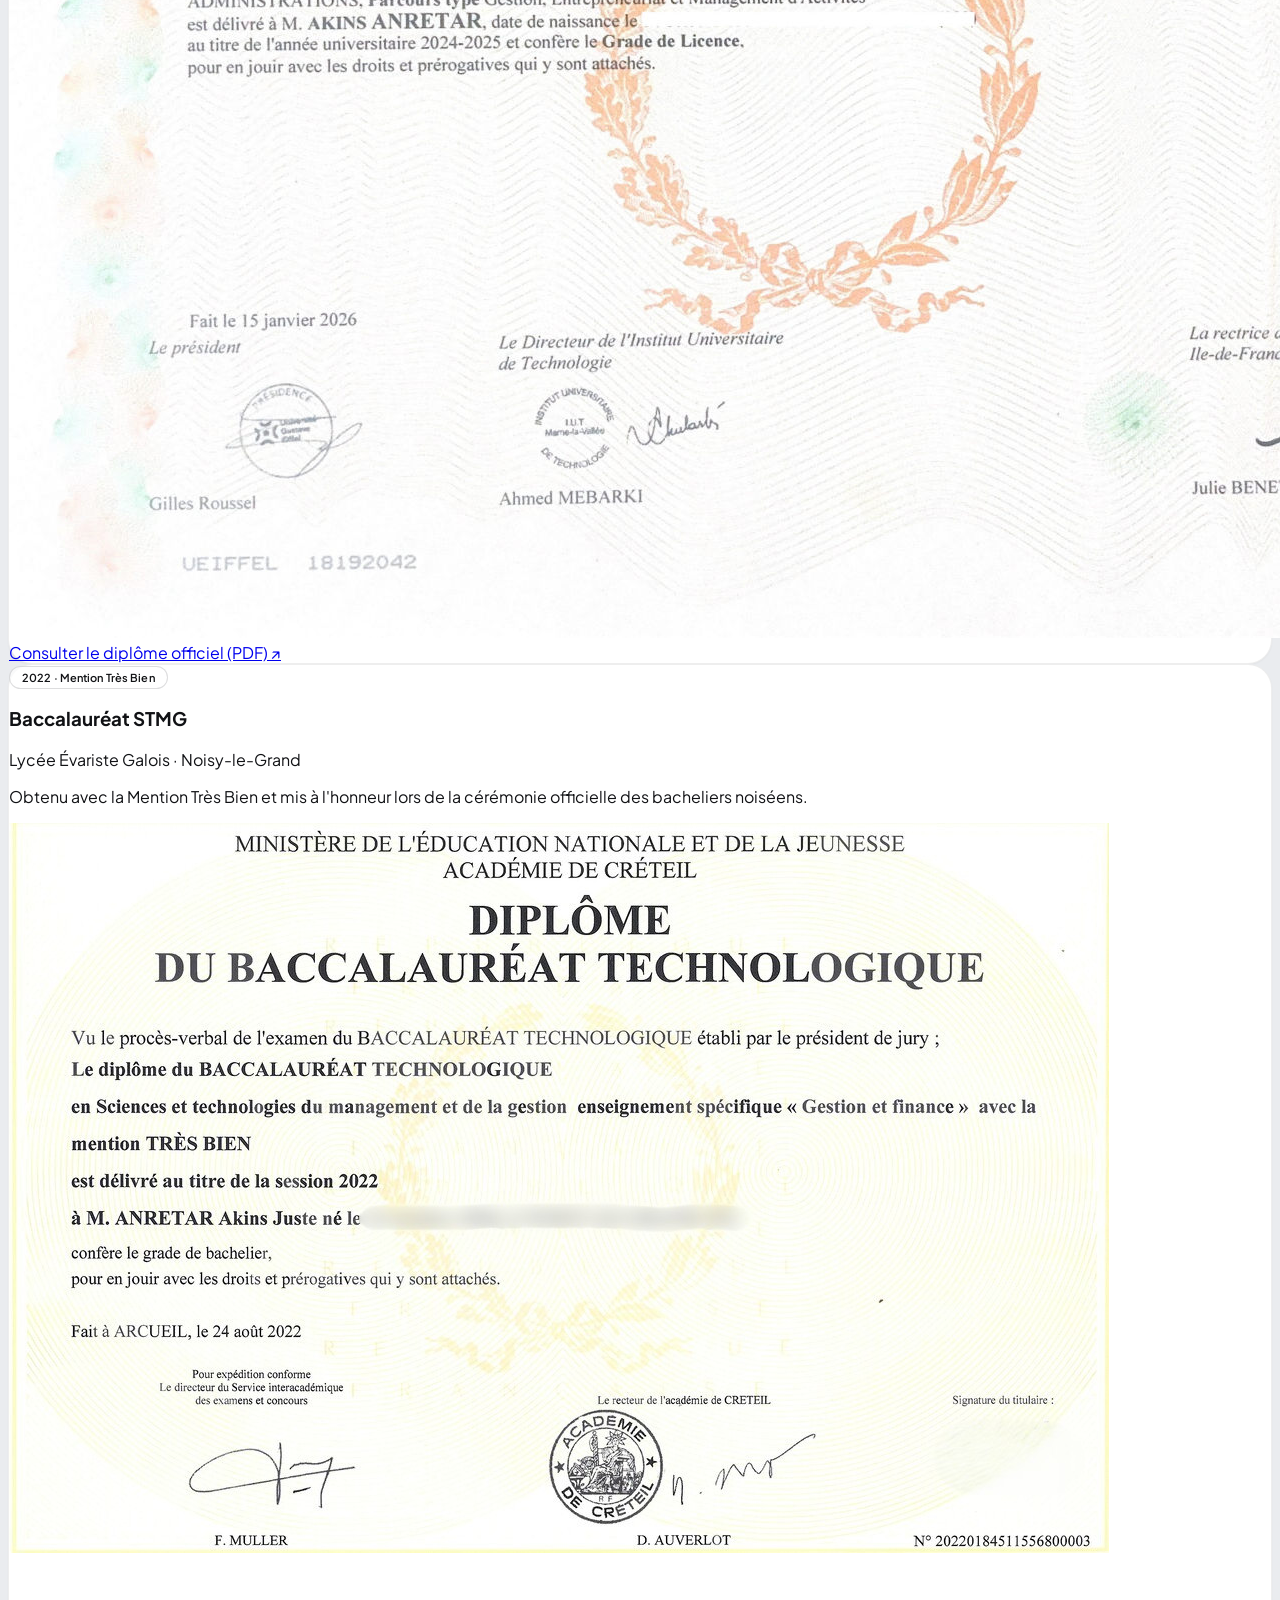
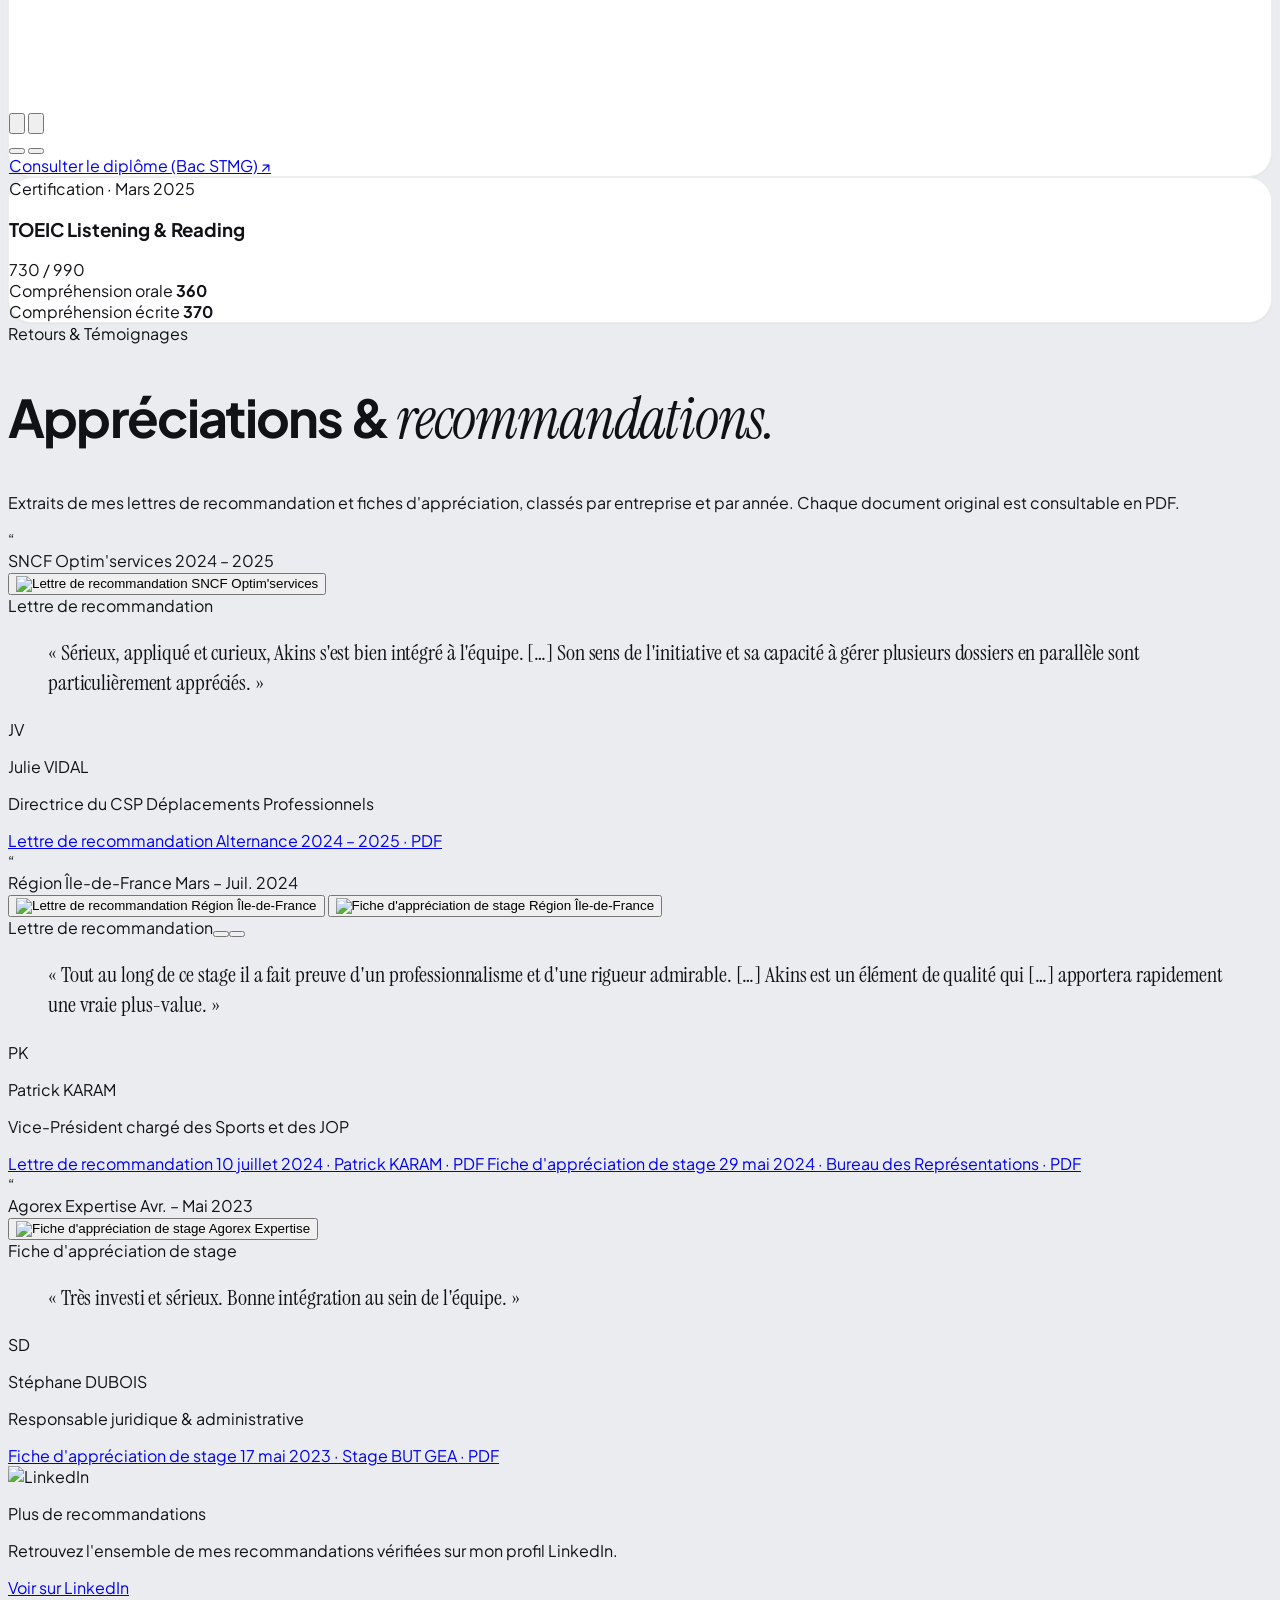
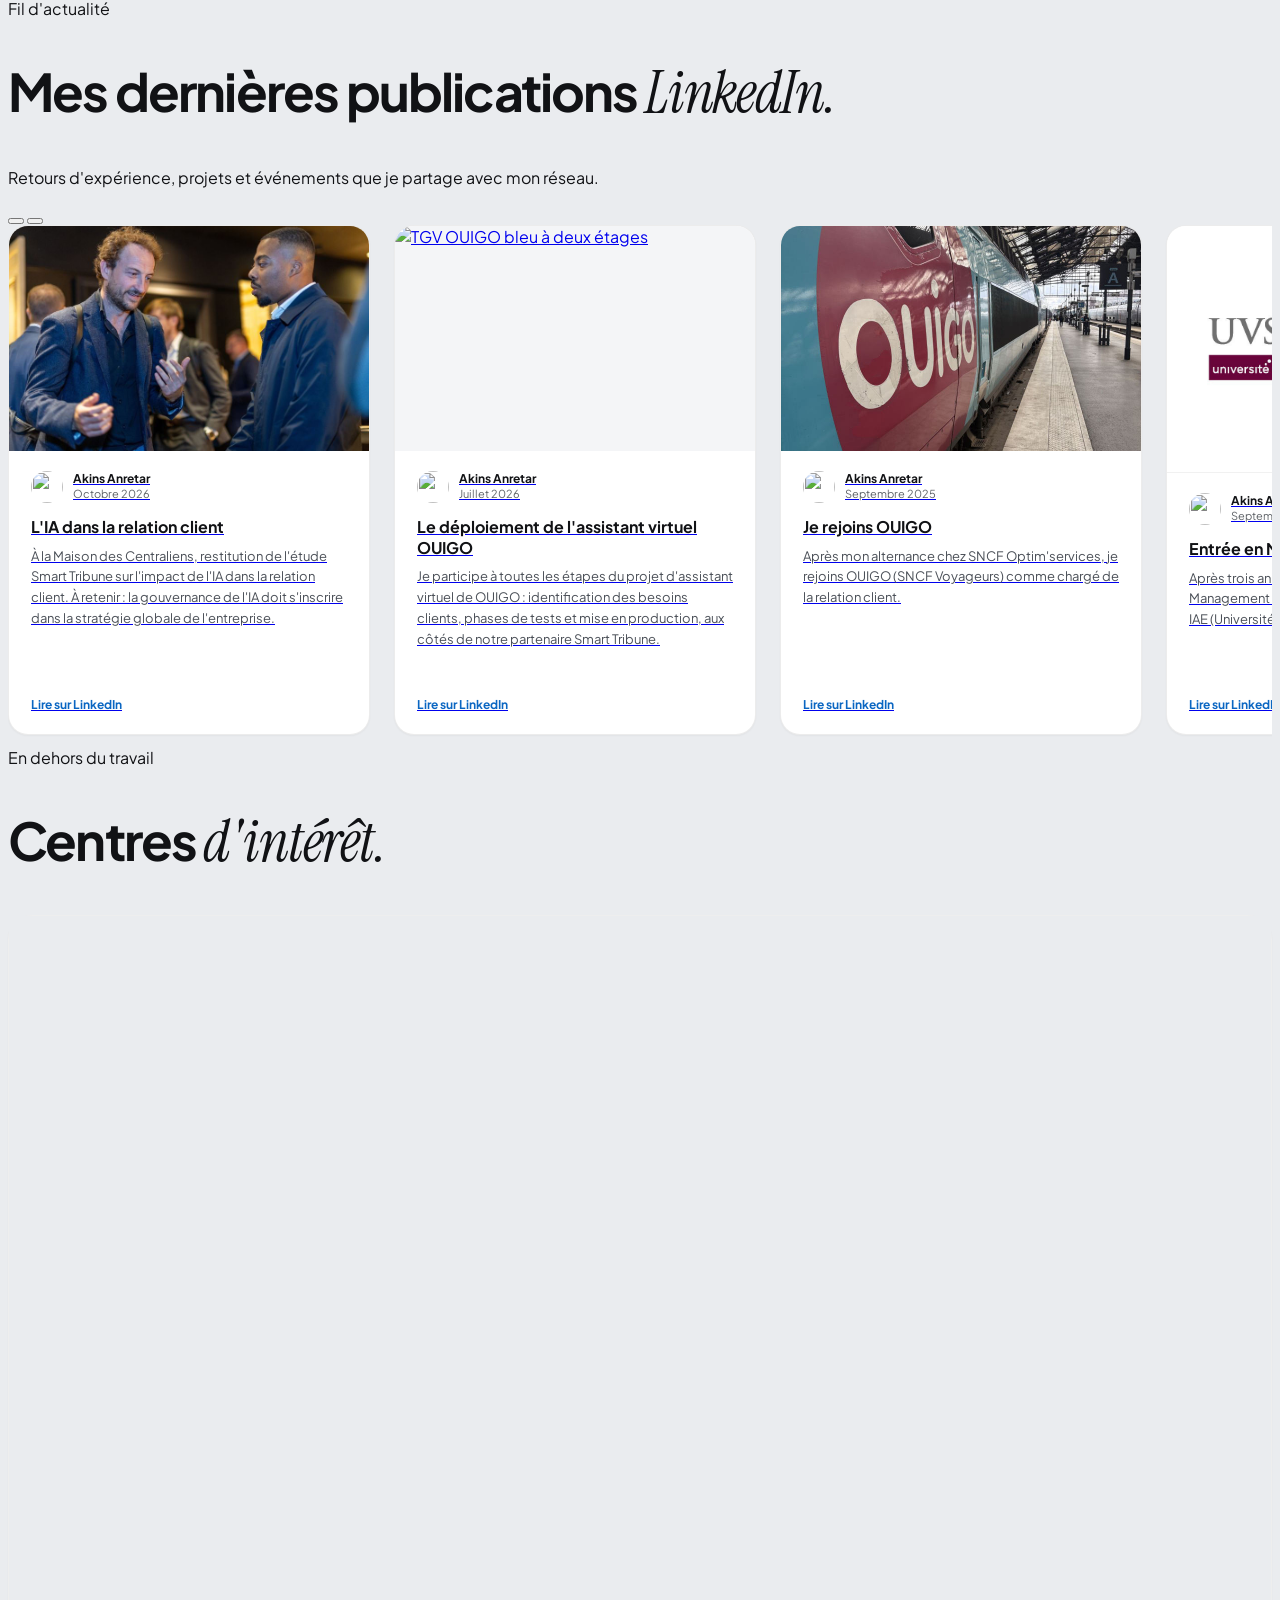
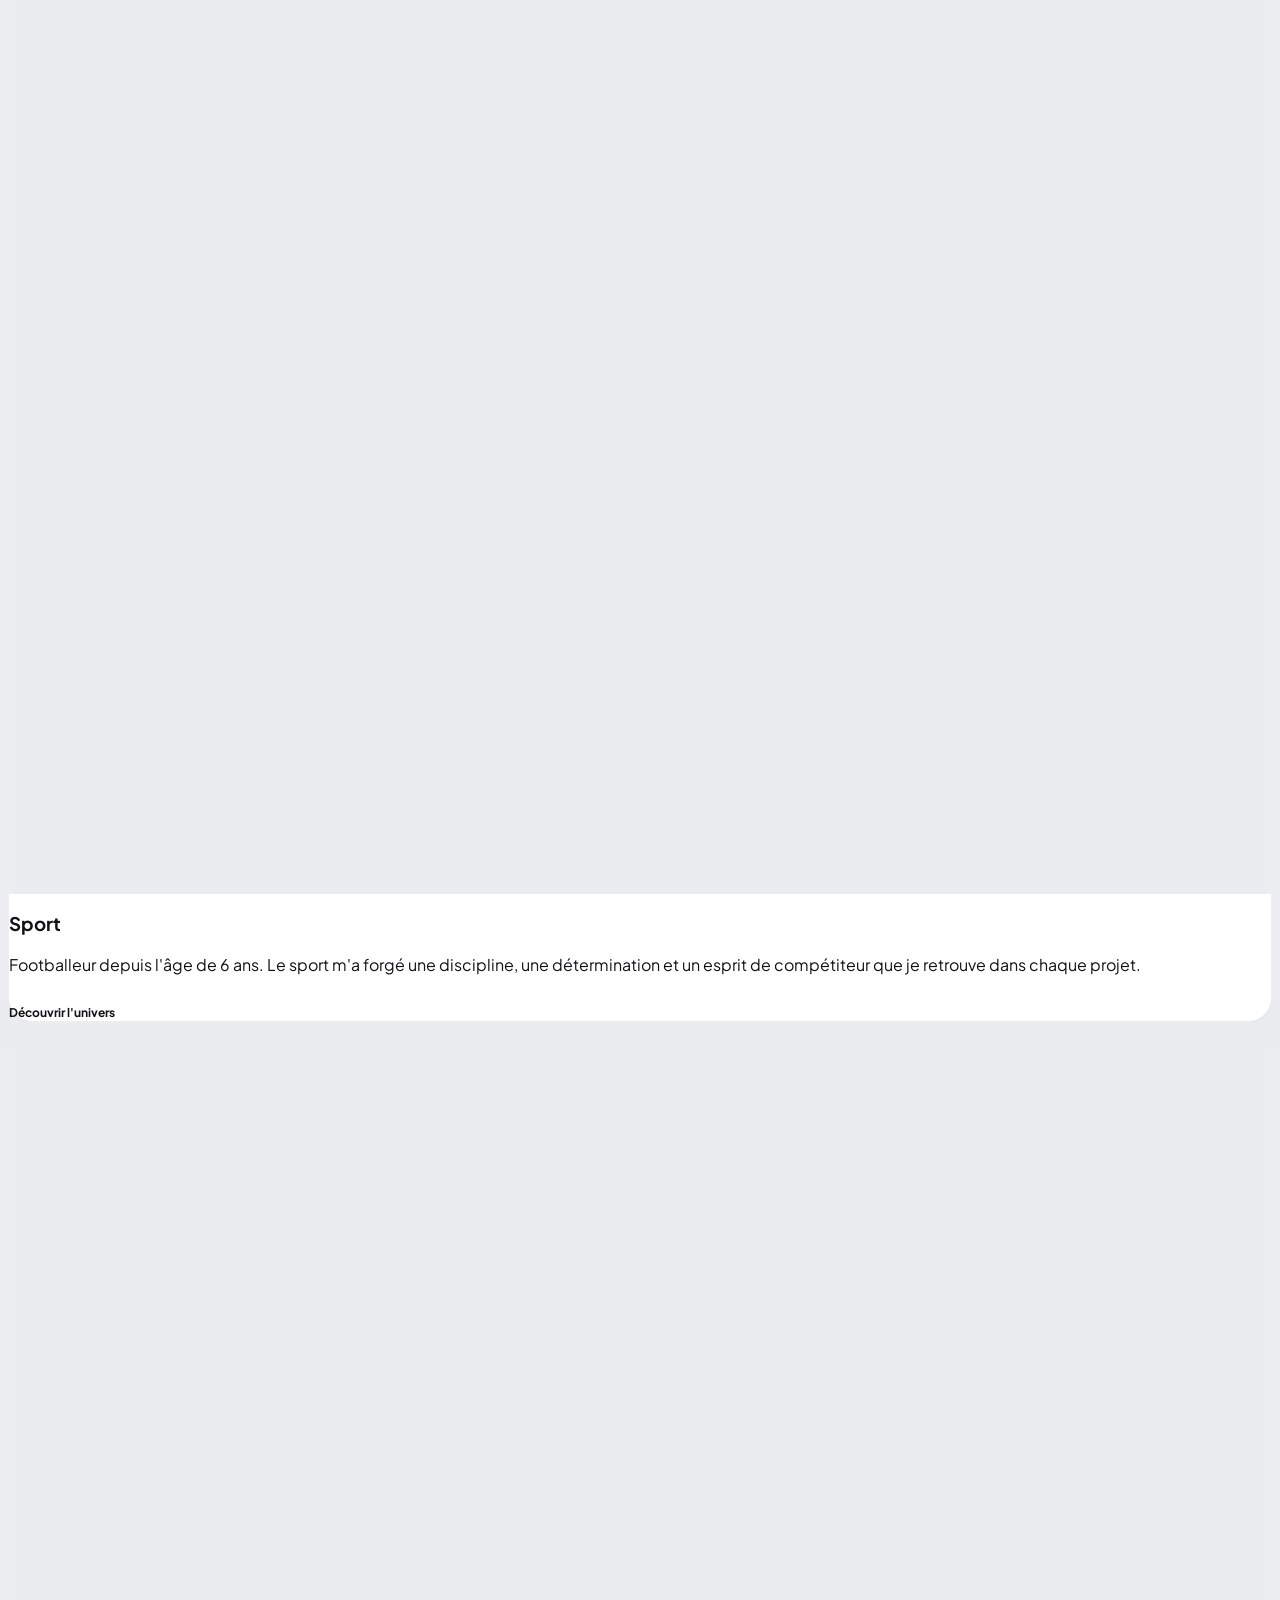
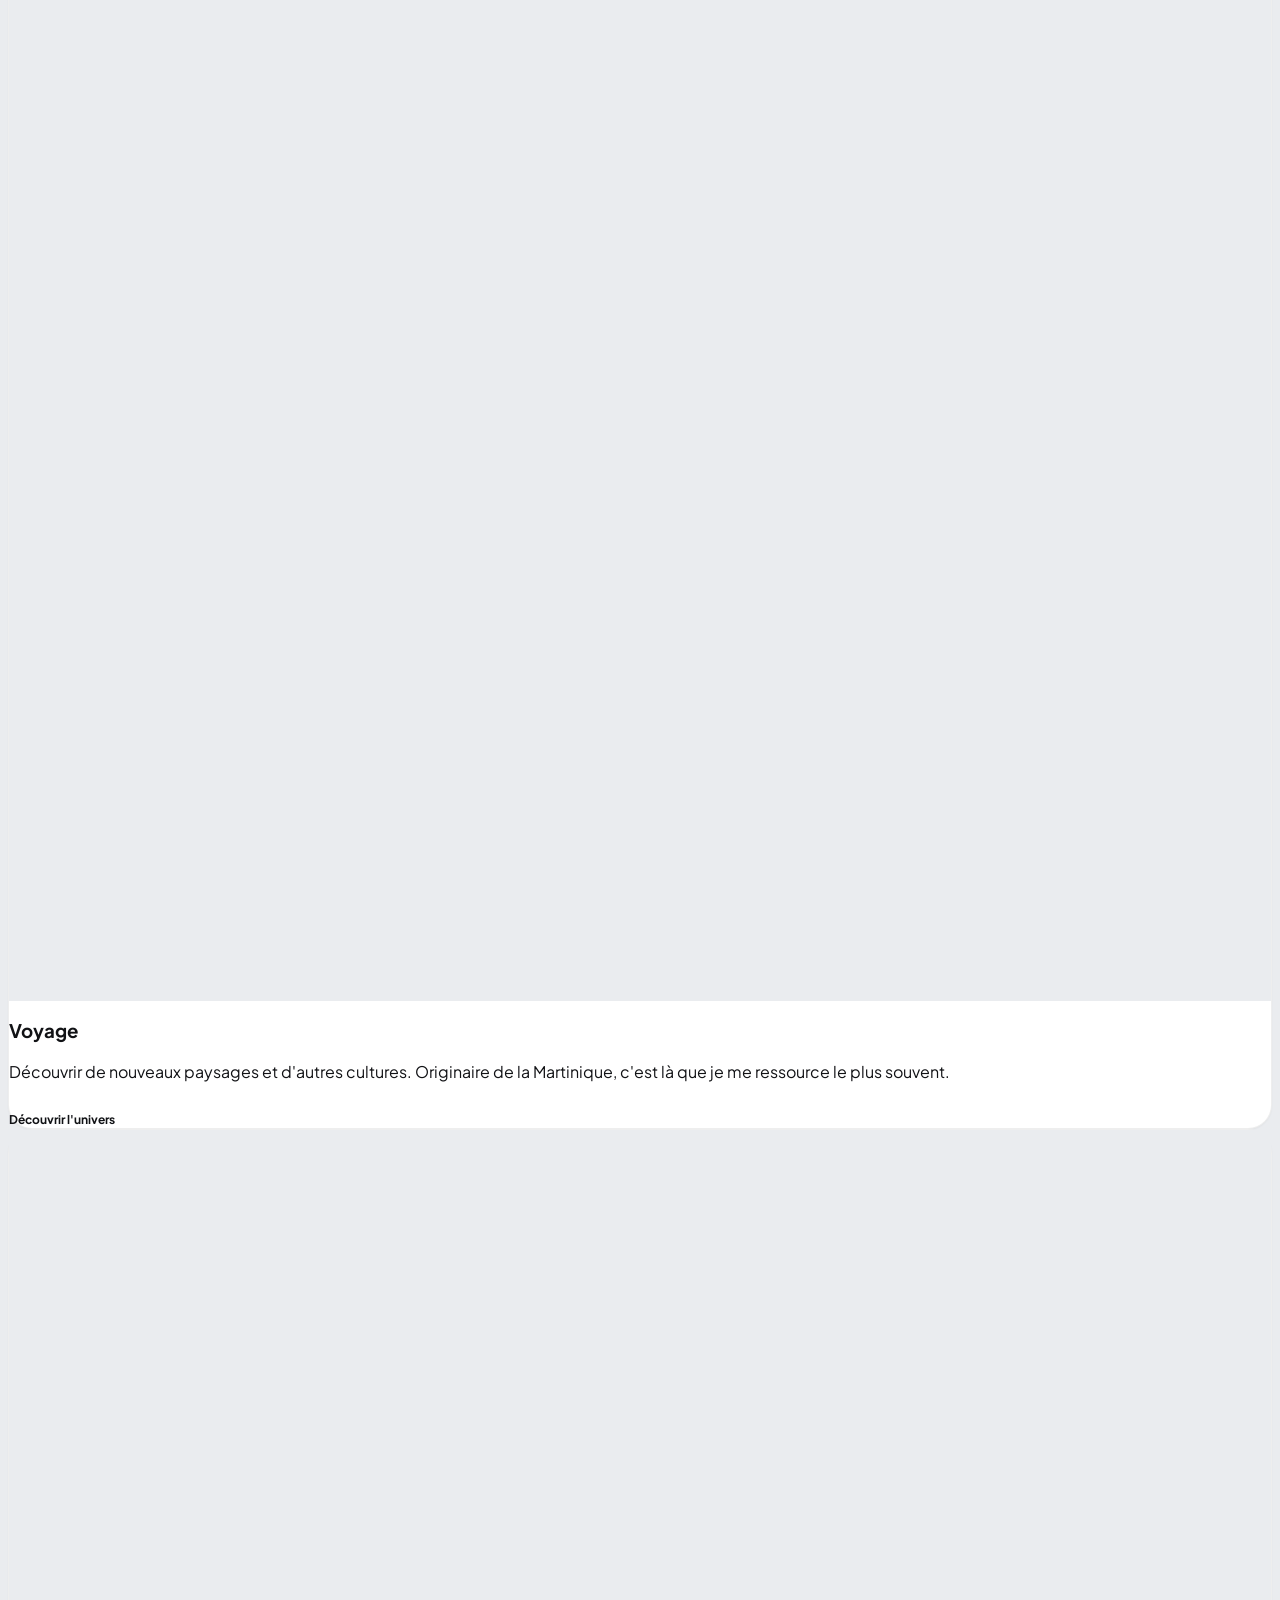
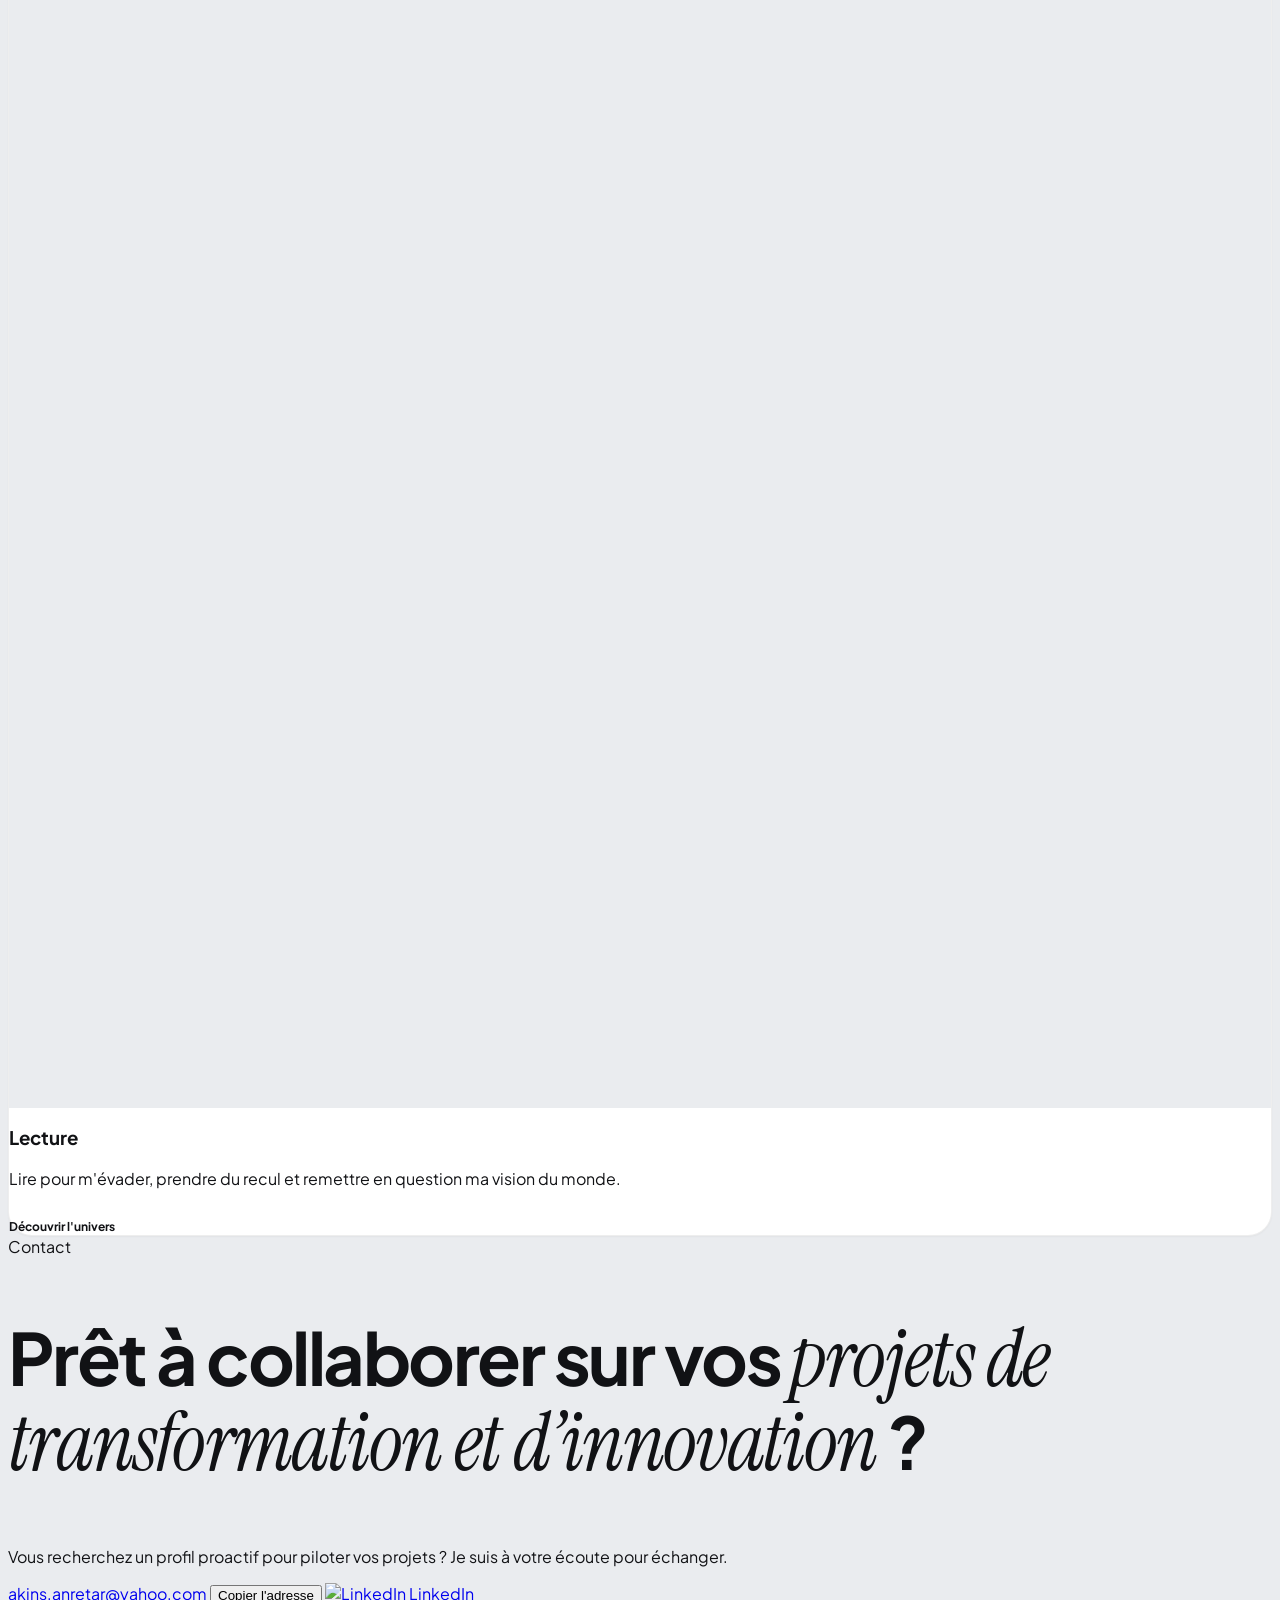
==== commit f2ef7034: "Région alignée sur le CV (sans les subventions), devise affichée une seule fois et citation de Guéhe" ====
--- a/index.html
+++ b/index.html
@@ -344,15 +344,7 @@
       </div>
 
       <!-- Bottom Meta & Scroll Down Prompt -->
-      <div class="flex flex-col sm:flex-row items-center justify-between gap-6 pt-6 border-t border-gray-300/80">
-
-        <!-- Motto Quote -->
-        <div class="flex items-center gap-3">
-          <span class="w-8 h-px bg-black/40"></span>
-          <p class="text-sm sm:text-base text-gray-800">
-            <em class="serif text-lg sm:text-xl text-black">« Toute victoire s’élabore »</em> <span class="text-gray-500 text-xs sm:text-sm ml-1">— Ma devise</span>
-          </p>
-        </div>
+      <div class="flex flex-col sm:flex-row items-center justify-end gap-6 pt-6 border-t border-gray-300/80">
 
         <!-- Scroll down indicator matching reference -->
         <a href="#about"
@@ -605,8 +597,8 @@
           </div>
 
           <p class="text-xs sm:text-sm text-gray-600 leading-relaxed mb-4">
-            Instruction des dossiers de subventions pour le Conseil Régional, interface avec les mairies, déploiement de
-            la Semaine Olympique et Paralympique et gestion des relations athlètes de haut niveau.
+            Interface avec les mairies et les partenaires sportifs franciliens, déploiement de la Semaine Olympique et
+            Paralympique et gestion des relations avec les athlètes de haut niveau.
           </p>
 
           <div class="p-3 rounded-xl bg-gray-50 border border-gray-200 mb-4 text-xs space-y-1">
@@ -1323,10 +1315,6 @@
       <h2 class="section-title">
         Centres <em class="serif">d'intérêt.</em>
       </h2>
-      <p class="text-sm text-gray-500 mt-3">
-        <em class="serif text-lg text-black">« L'homme de l'avenir vaudra ce que vaudront ses loisirs. »</em>
-        <span class="ml-1">— Jean Guéhenno</span>
-      </p>
     </div>
 
     <div class="grid grid-cols-1 md:grid-cols-3 gap-6">
@@ -1547,7 +1535,7 @@
 
   <!-- Main JavaScript File -->
   <script src="assets/js/train-cover.js?v=20261115a"></script>
-  <script src="assets/js/main.js?v=20261115c"></script>
+  <script src="assets/js/main.js?v=20261119a"></script>
   <script src="assets/js/apple-effects.js?v=20261115a"></script>
   <script src="assets/js/doc-stack.js?v=20261115a"></script>
   <script src="assets/js/photo-slideshow.js?v=20261115a"></script>
